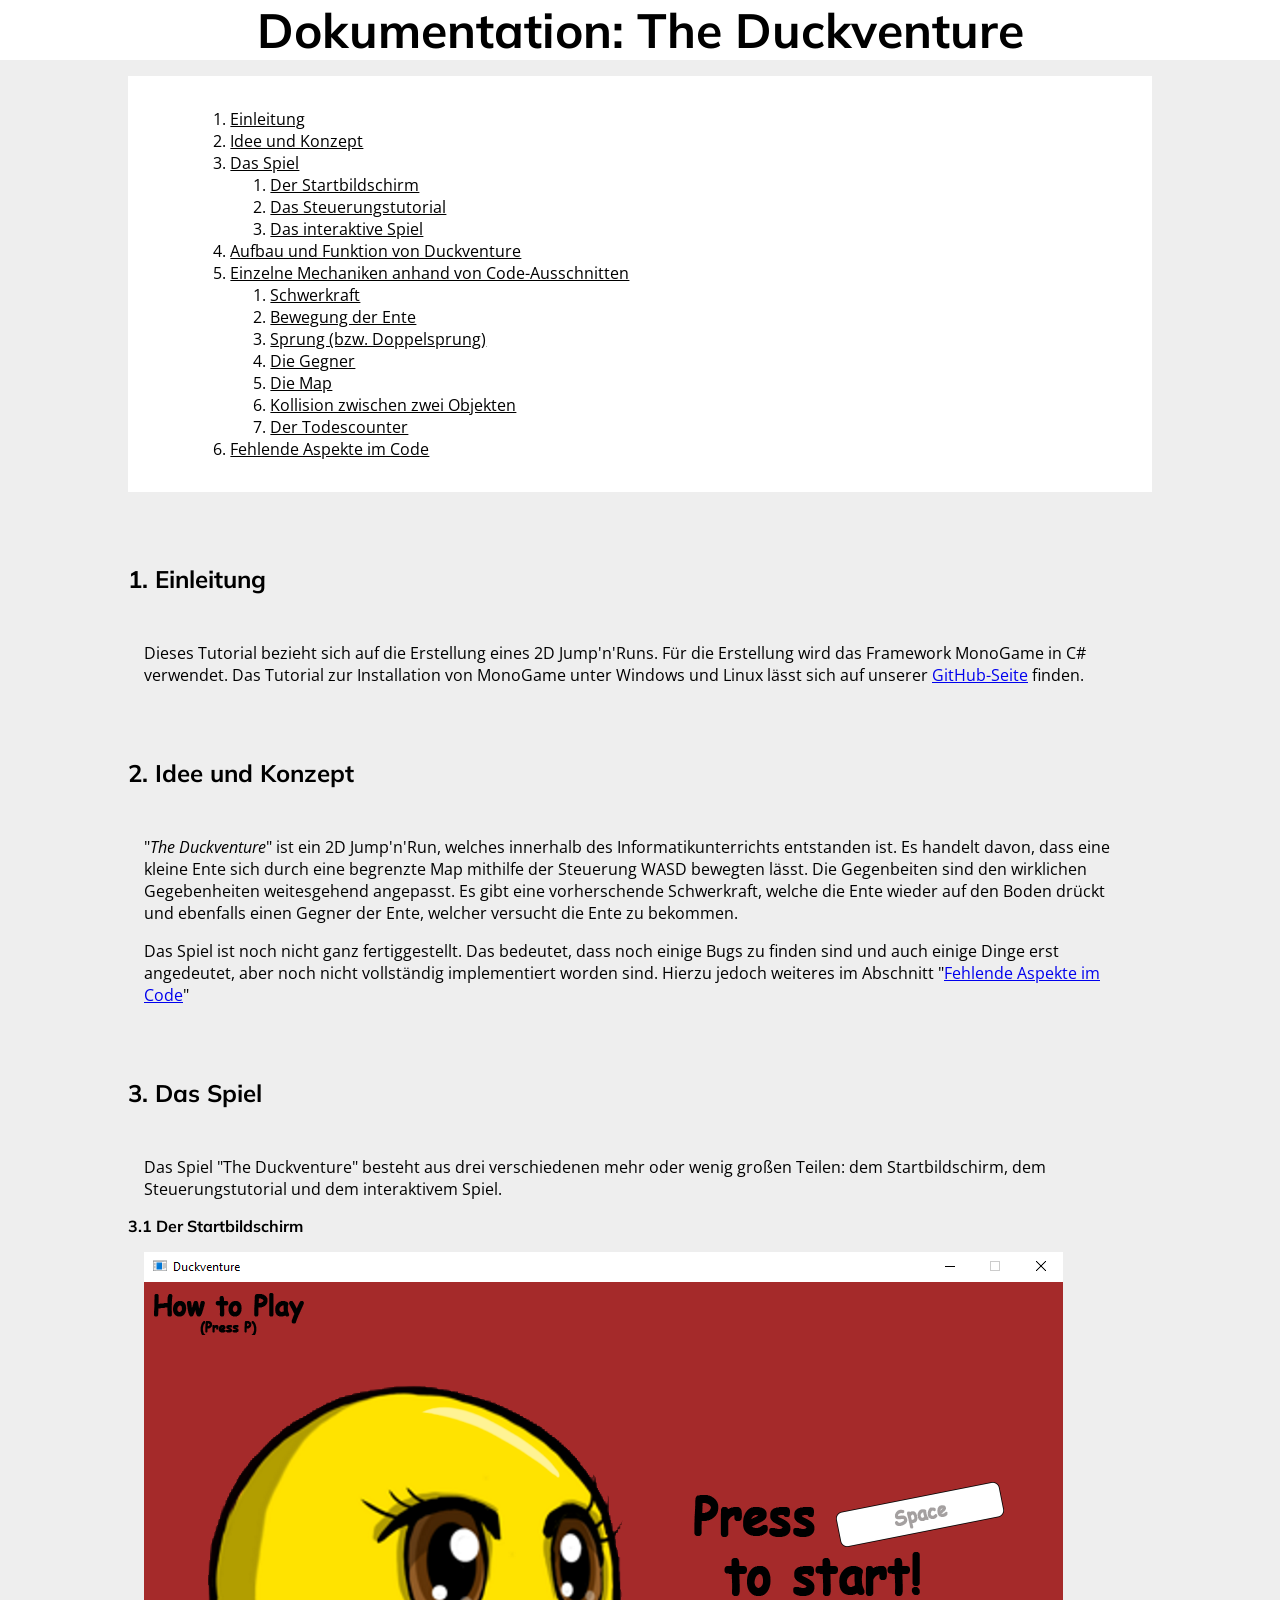
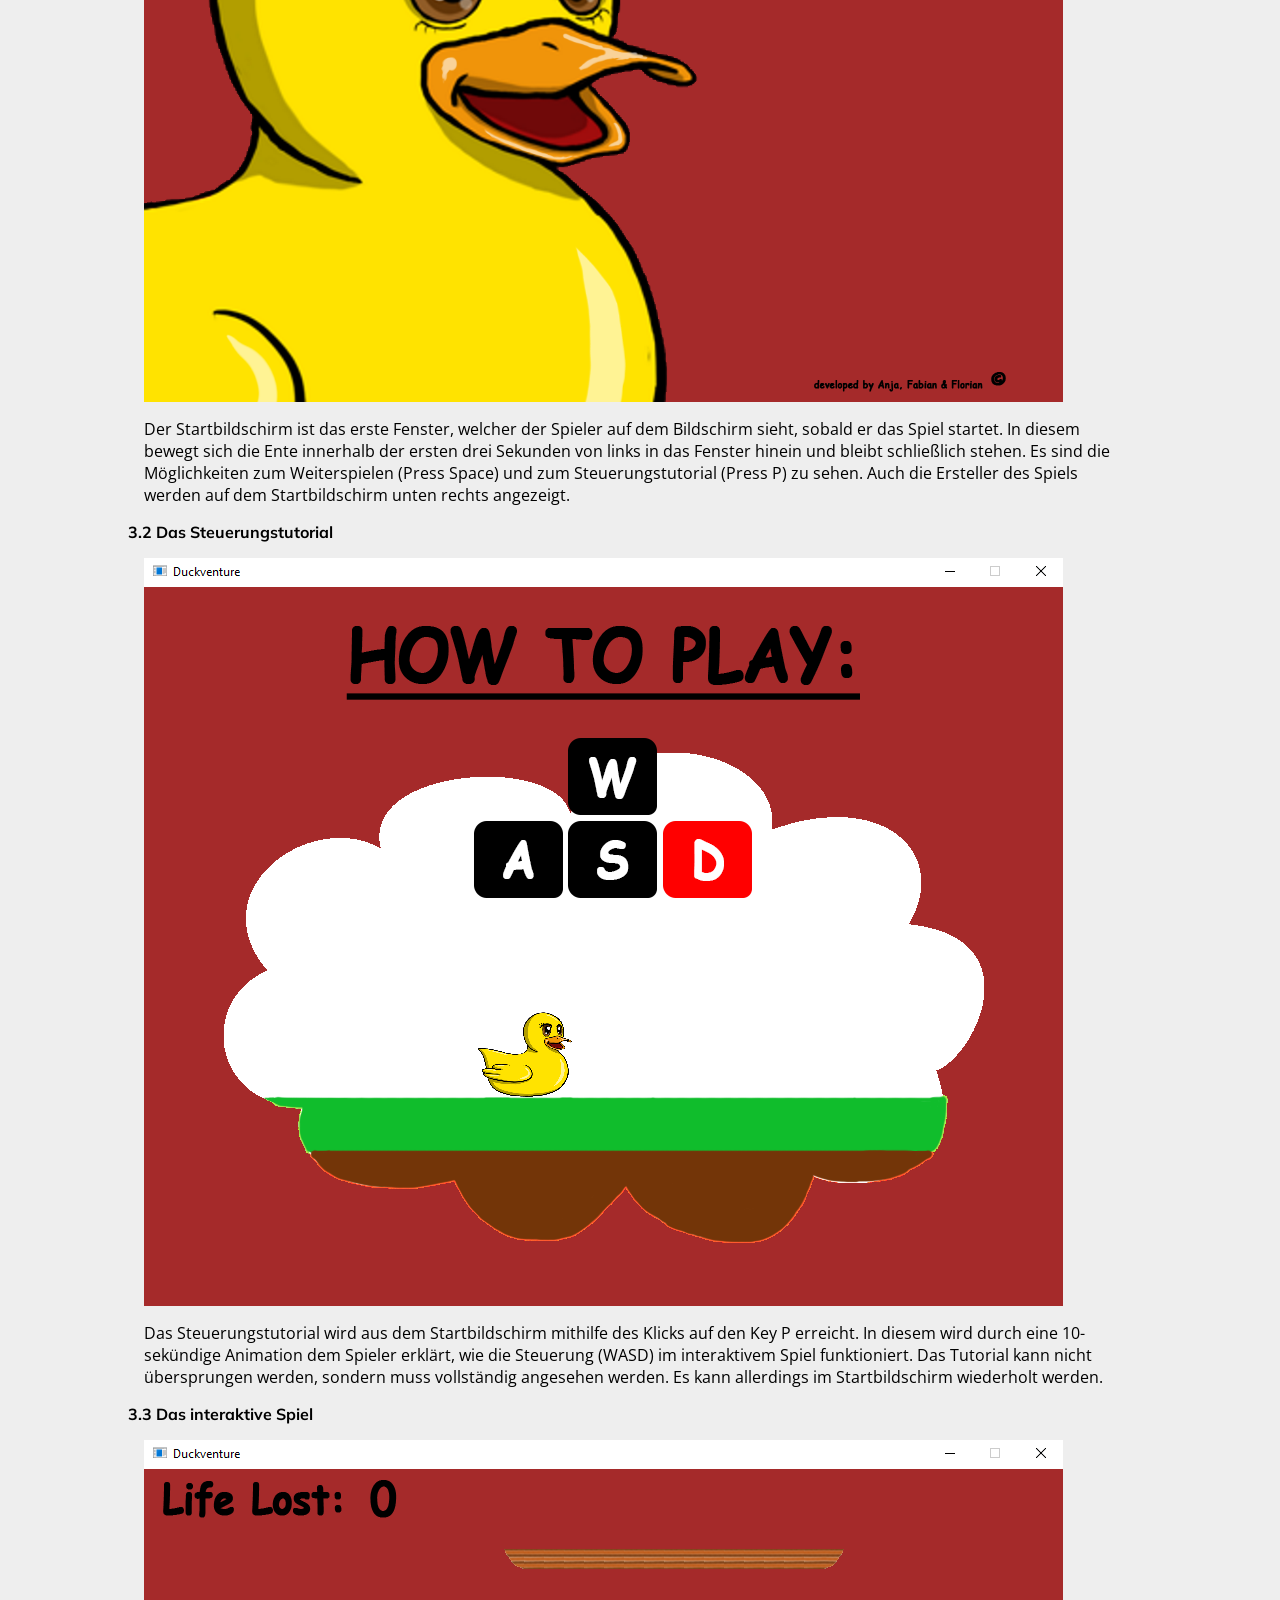
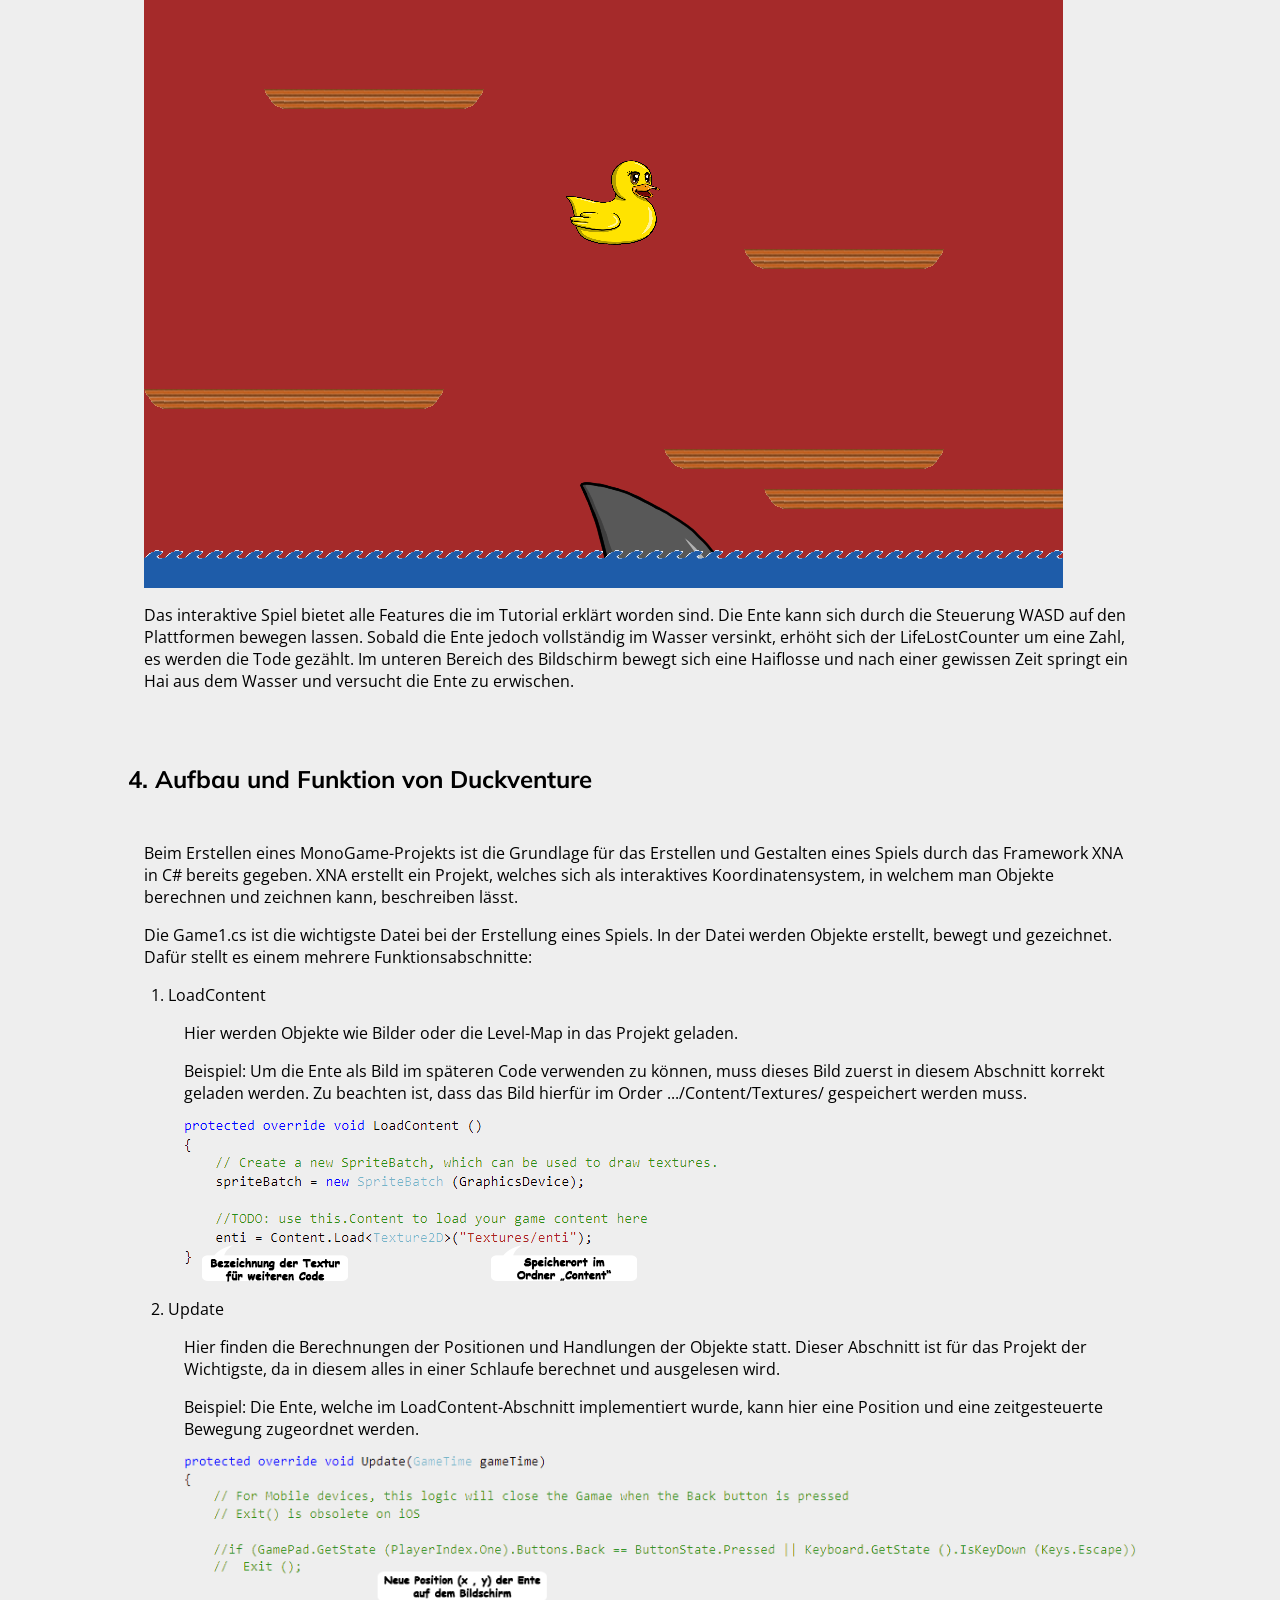
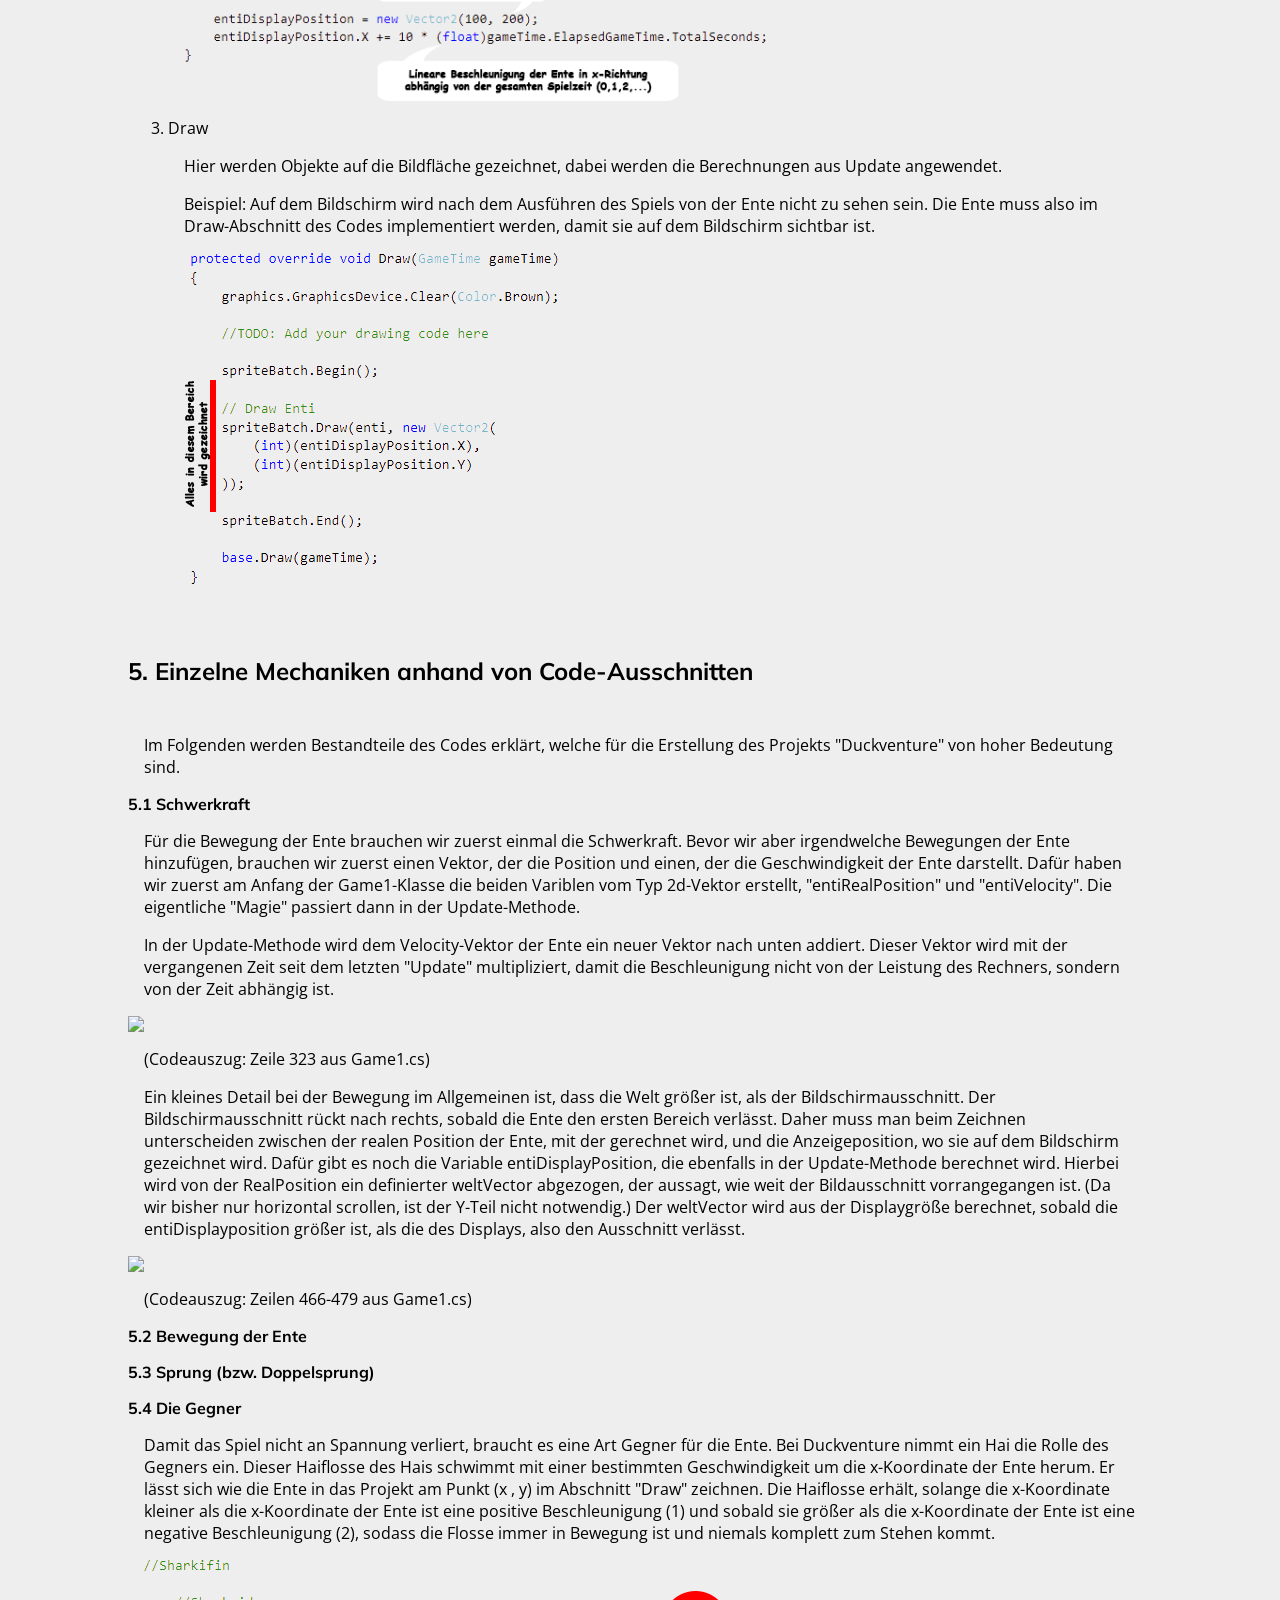
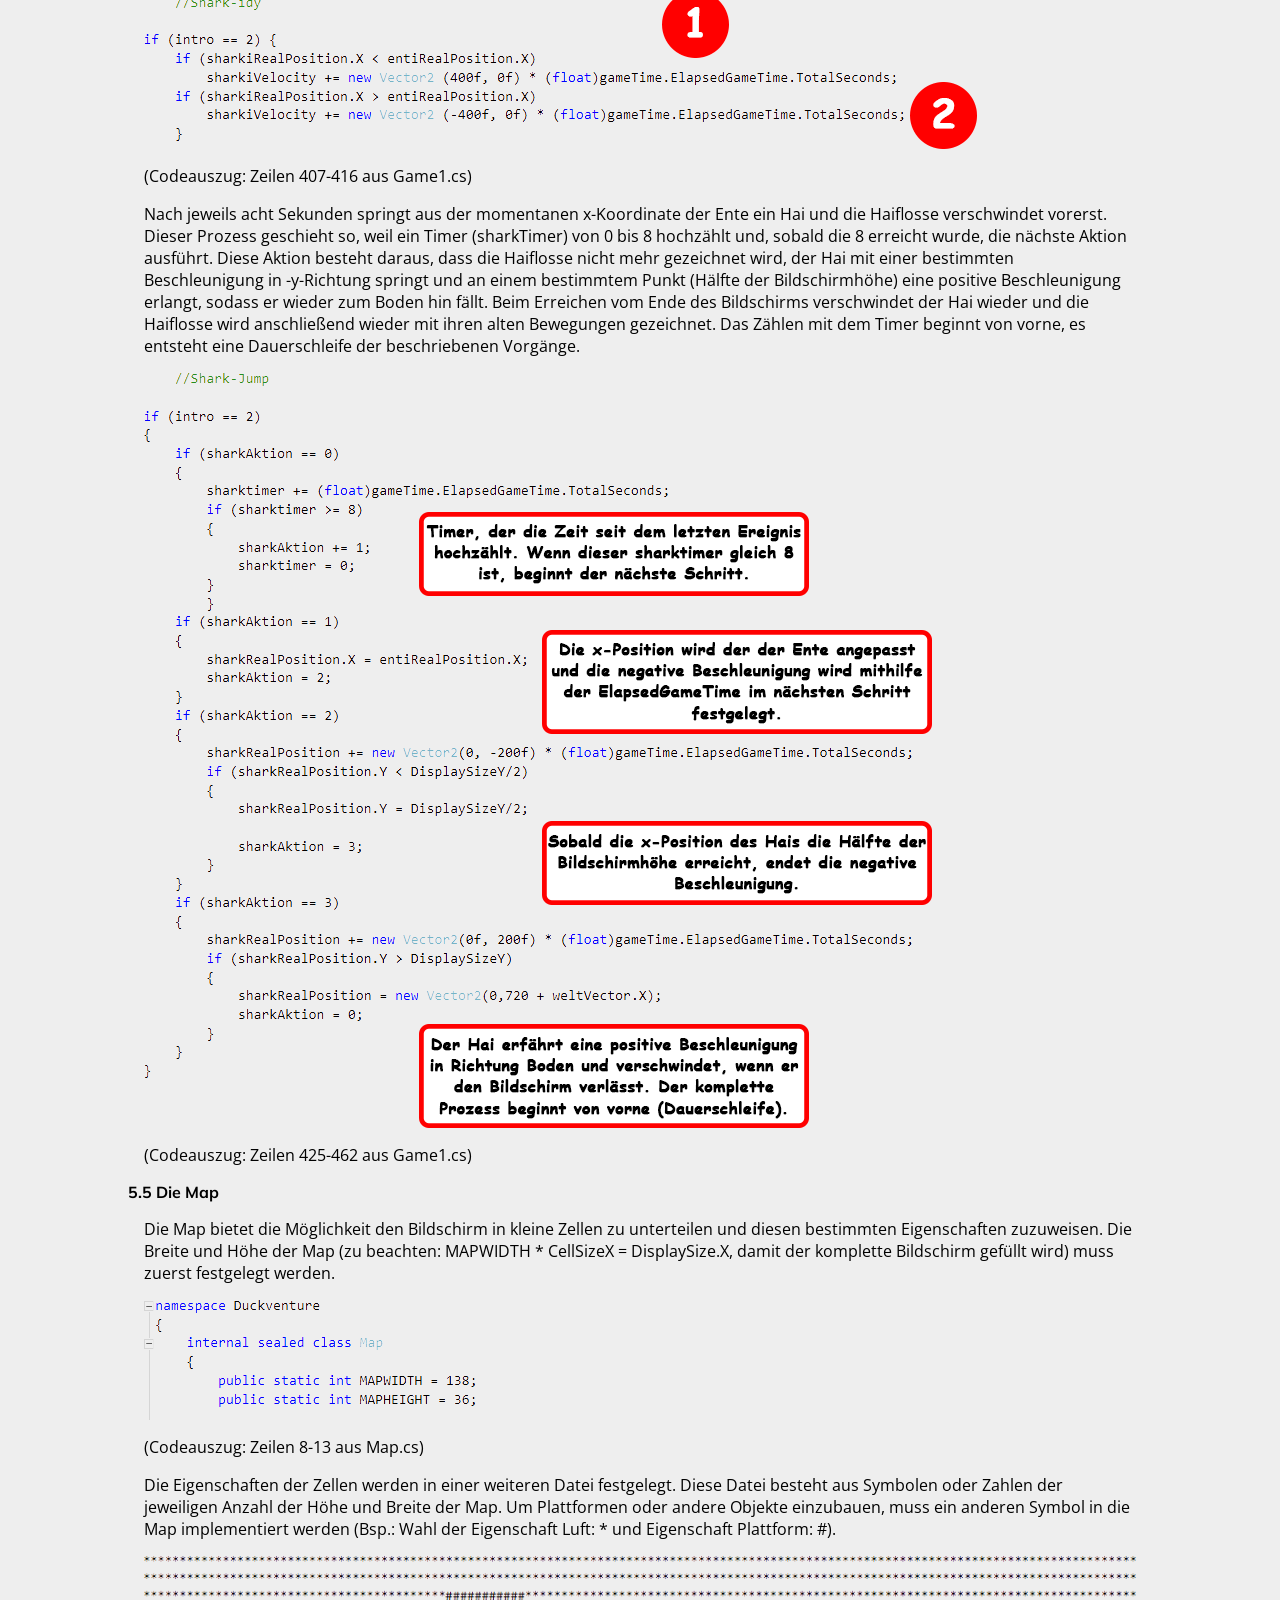
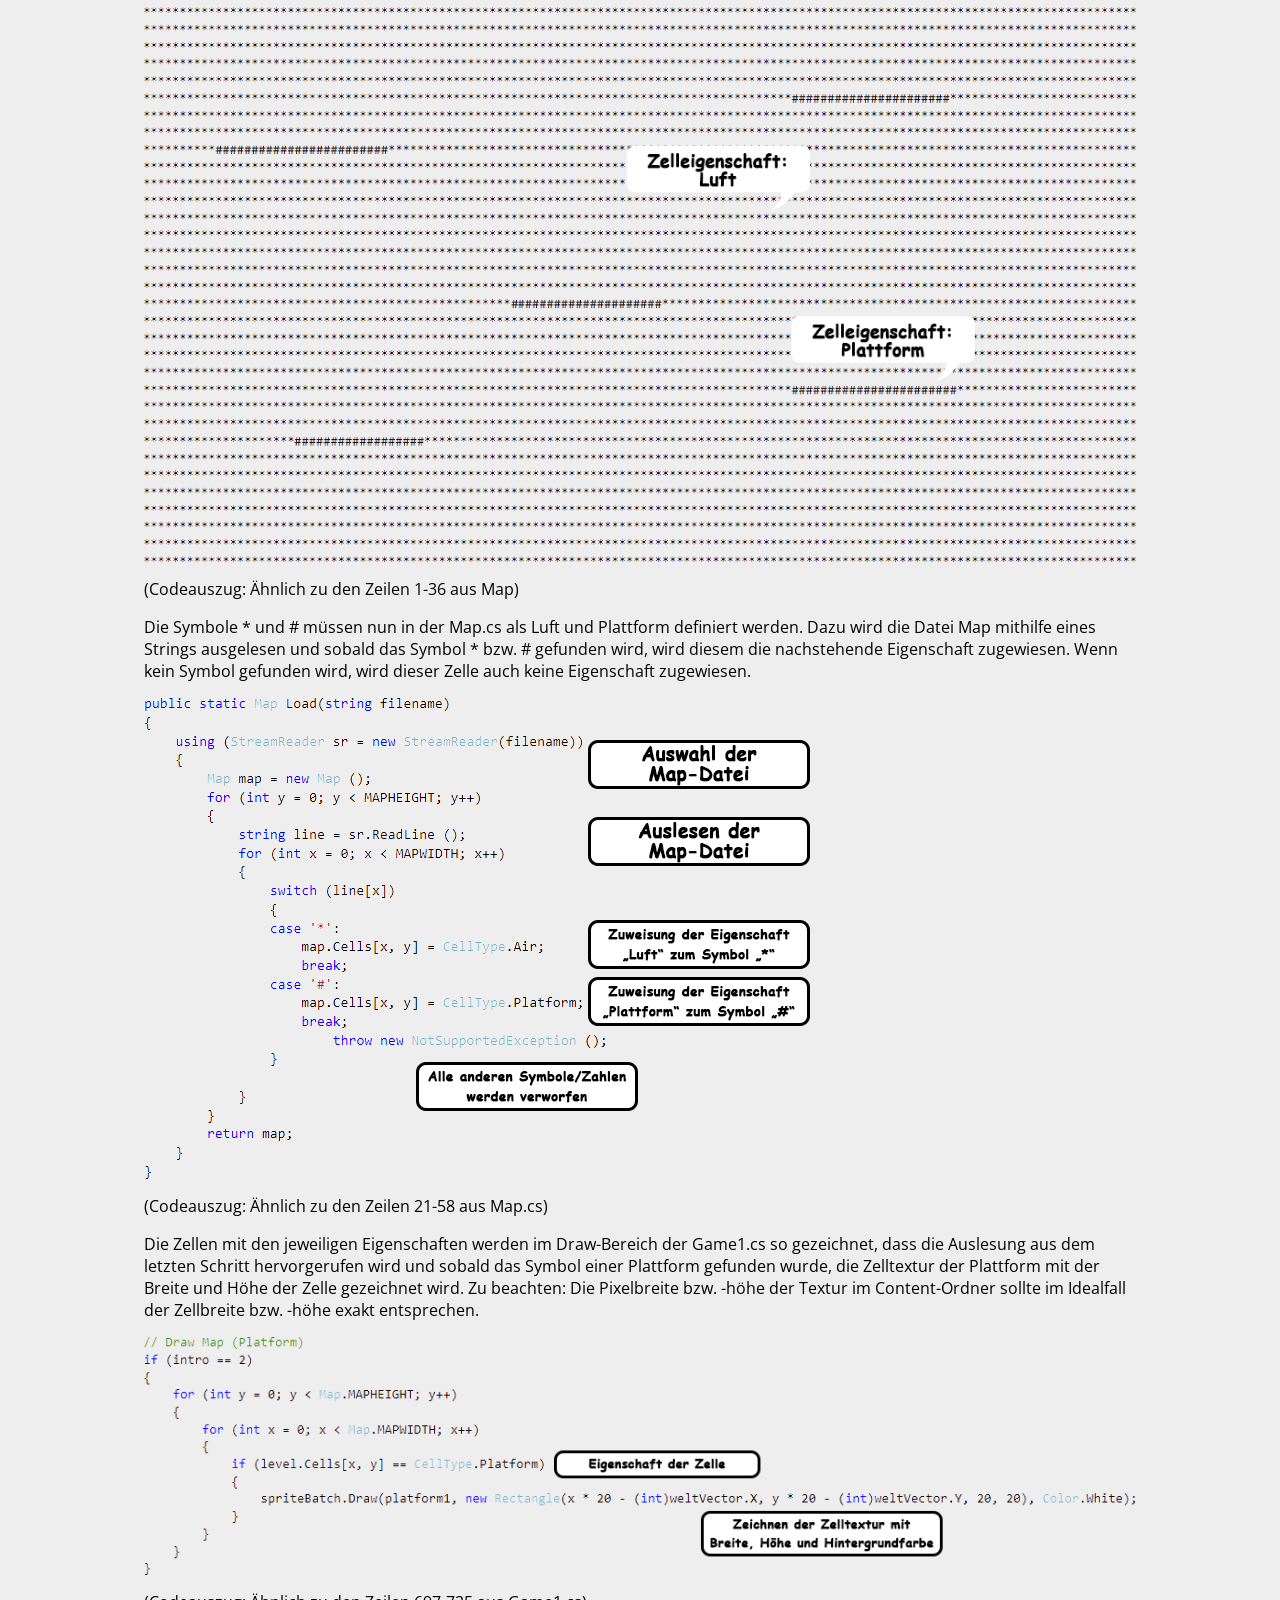
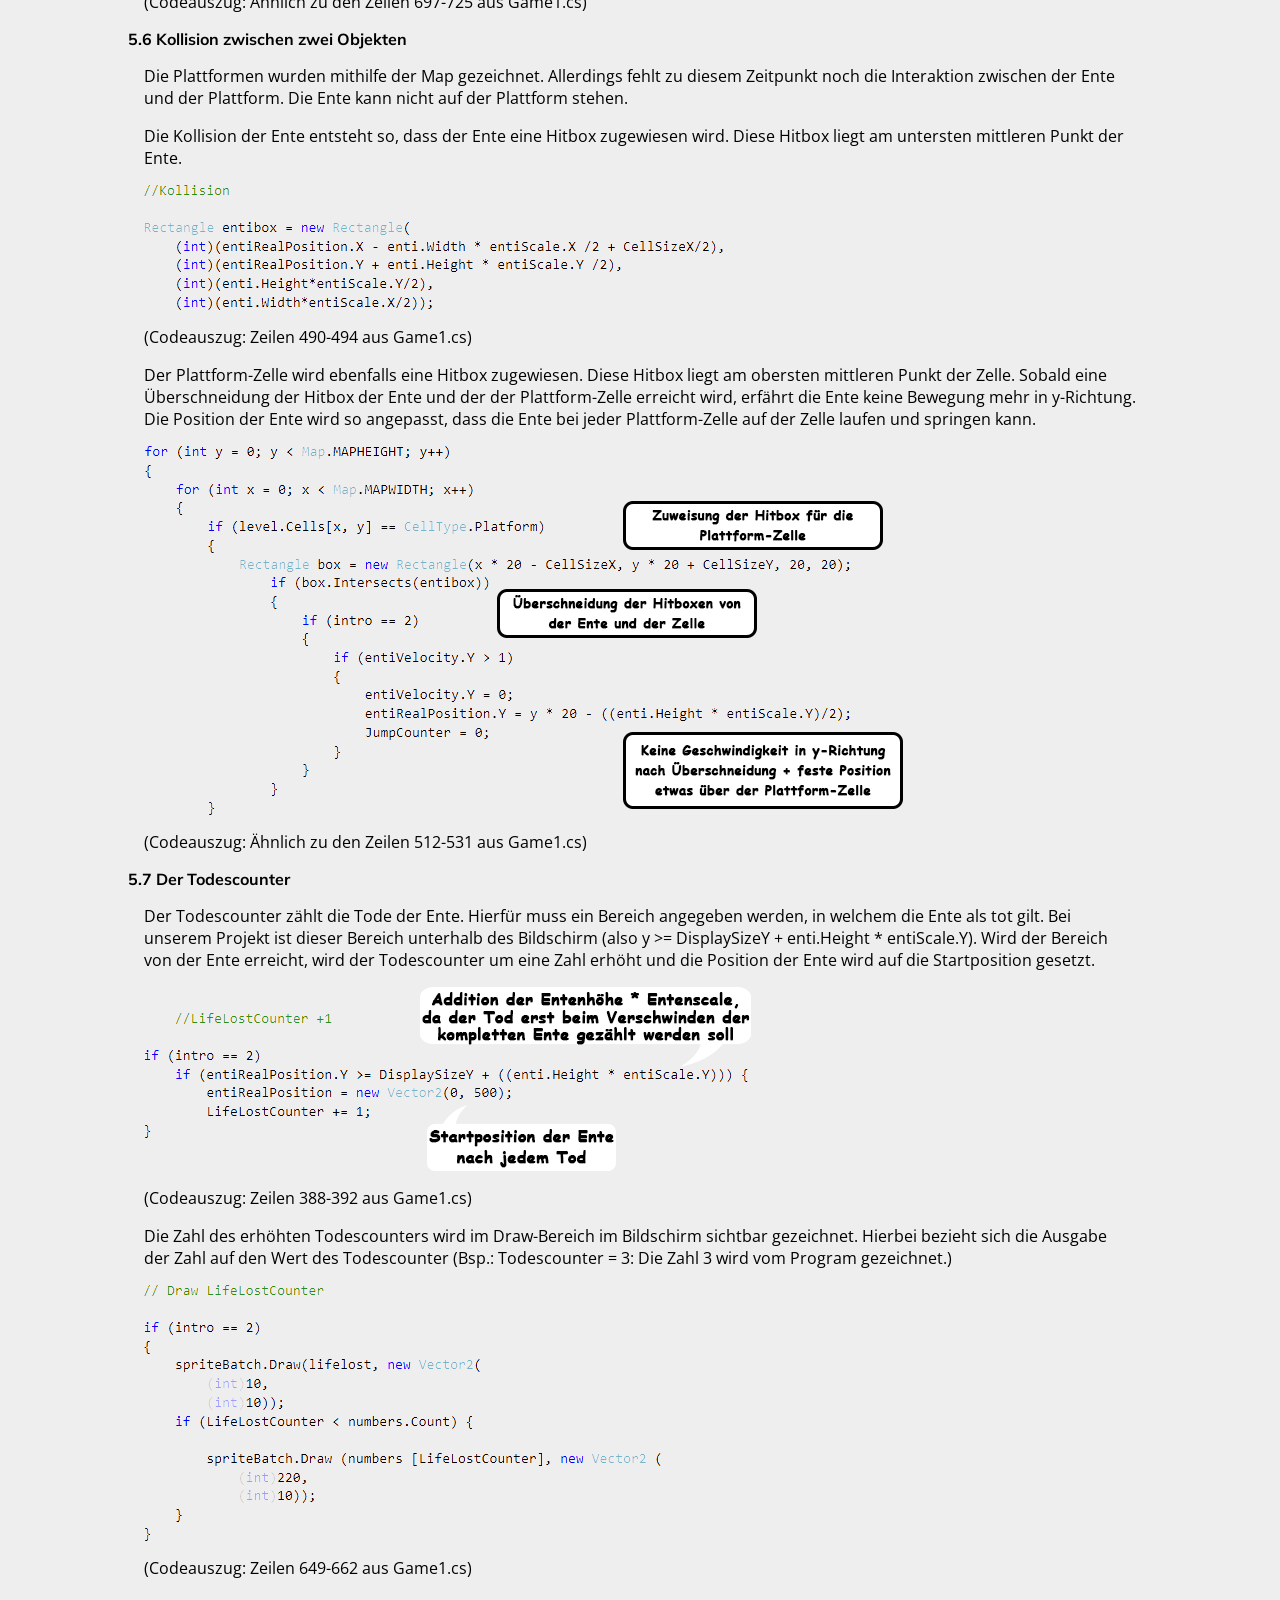
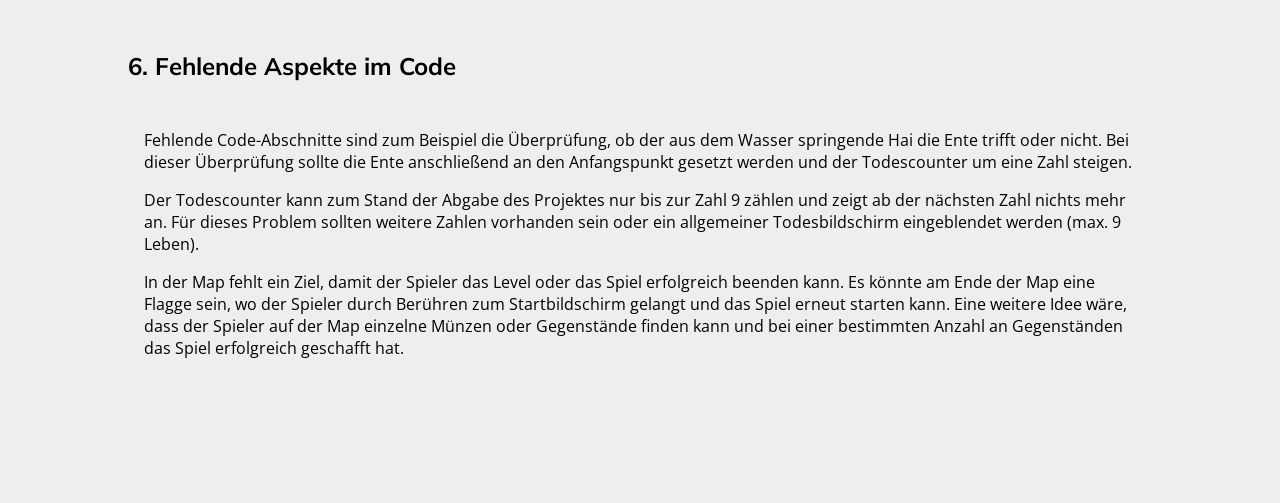
==== docs/index.html @ b6ec39ac "Added Gravity explanation" ====
﻿<html>
	<head>
		<meta charset="utf-8">
  <title>Duckventure: Dokumentation</title>
  <meta name="description" content="Dokumentation für das Duckventure">

  <link rel="stylesheet" type="text/css" href="style.css" media="screen">
   <link href="https://fonts.googleapis.com/css?family=Muli|Open+Sans|Ubuntu+Mono" rel="stylesheet">
	</head>

<body>
<div class="wrapper">
	<div class="header">
		<a href="#">
		<h1>Dokumentation: The Duckventure</h1>
	</a>
	</div>
	<div class="fakeheader"><!--Placeholder for overlapping header when on top of page-->
		<h1>Dokumentation: The Duckventure</h1>
	</div>

<p>
<ol class="nav">
	<li><a href="#Nr1">Einleitung</a></li>
	<li><a href="#Nr2">Idee und Konzept</a></li>
	<li><a href="#Nr3">Das Spiel</a></li>
		<ol>
			<li><a href="#Nr3.1">Der Startbildschirm</a></li>
			<li><a href="#Nr3.2">Das Steuerungstutorial</a></li>
			<li><a href="#Nr3.3">Das interaktive Spiel</a></li>
		</ol>
	<li><a href="#Nr4">Aufbau und Funktion von Duckventure</a></li>
	<li><a href="#Nr5">Einzelne Mechaniken anhand von Code-Ausschnitten</a></li>
		<ol>

			<li><a href="#Nr5.1">Schwerkraft</a></li>
			<li><a href="#Nr5.2">Bewegung der Ente</a></li>
			<li><a href="#Nr5.3">Sprung (bzw. Doppelsprung)</a></li>
			<li><a href="#Nr5.4">Die Gegner</a></li>
			<li><a href="#Nr5.5">Die Map</a></li>
			<li><a href="#Nr5.6">Kollision zwischen zwei Objekten</a></li>
			<li><a href="#Nr5.7">Der Todescounter</a></li>
		</ol>
	<li><a href="#Nr6">Fehlende Aspekte im Code</a></li>
</ol>

</p>

<h2 id="Nr1">1. Einleitung</h2>
<p>Dieses Tutorial bezieht sich auf die Erstellung eines 2D Jump'n'Runs. F&uuml;r die Erstellung wird das Framework MonoGame in C&#35; verwendet. Das Tutorial zur Installation von MonoGame unter Windows und Linux lässt sich auf unserer <a href="https://github.com/Brillenschlange/duckventure" target="_blank">GitHub-Seite</a> finden.</p>

<h2 id="Nr2">2. Idee und Konzept</h2>
<p>"<i>The Duckventure</i>" ist ein 2D Jump'n'Run, welches innerhalb des Informatikunterrichts entstanden ist. Es handelt davon, dass eine kleine Ente sich durch eine begrenzte Map mithilfe der Steuerung WASD bewegten lässt. Die Gegenbeiten sind den wirklichen Gegebenheiten weitesgehend angepasst. Es gibt eine vorherschende Schwerkraft, welche die Ente wieder auf den Boden drückt und ebenfalls einen Gegner der Ente, welcher versucht die Ente zu bekommen.</p>
<p>Das Spiel ist noch nicht ganz fertiggestellt. Das bedeutet, dass noch einige Bugs zu finden sind und auch einige Dinge erst angedeutet, aber noch nicht vollständig implementiert worden sind. Hierzu jedoch weiteres im Abschnitt "<a href="#Nr6">Fehlende Aspekte im Code</a>"</p>

<h2 id="Nr3">3. Das Spiel</h2>
<p>Das Spiel "The Duckventure" besteht aus drei verschiedenen mehr oder wenig großen Teilen: dem Startbildschirm, dem Steuerungstutorial und dem interaktivem Spiel.</p>

<h3 id="Nr3.1">3.1 Der Startbildschirm</h3>
<p><img src="images/Start-Screen.PNG"></p>
<p>Der Startbildschirm ist das erste Fenster, welcher der Spieler auf dem Bildschirm sieht, sobald er das Spiel startet. In diesem bewegt sich die Ente innerhalb der ersten drei Sekunden von links in das Fenster hinein und bleibt schließlich stehen. Es sind die Möglichkeiten zum Weiterspielen (Press Space) und zum Steuerungstutorial (Press P) zu sehen. Auch die Ersteller des Spiels werden auf dem Startbildschirm unten rechts angezeigt.</p>

<h3 id="Nr3.2">3.2 Das Steuerungstutorial</h3>
<p><img src="images/HowToPlay.PNG"></p>
<p>Das Steuerungstutorial wird aus dem Startbildschirm mithilfe des Klicks auf den Key P erreicht. In diesem wird durch eine 10-sekündige Animation dem Spieler erklärt, wie die Steuerung (WASD) im interaktivem Spiel funktioniert. Das Tutorial kann nicht übersprungen werden, sondern muss vollständig angesehen werden. Es kann allerdings im Startbildschirm wiederholt werden.</p>

<h3 id="Nr3.3">3.3 Das interaktive Spiel</h3>
<p><img src="images/TheRealGame.PNG"></p>
<p>Das interaktive Spiel bietet alle Features die im Tutorial erklärt worden sind. Die Ente kann sich durch die Steuerung WASD auf den Plattformen bewegen lassen. Sobald die Ente jedoch vollständig im Wasser versinkt, erhöht sich der LifeLostCounter um eine Zahl, es werden die Tode gezählt. Im unteren Bereich des Bildschirm bewegt sich eine Haiflosse und nach einer gewissen Zeit springt ein Hai aus dem Wasser und versucht die Ente zu erwischen.</p>

<h2 id="Nr4">4. Aufbau und Funktion von Duckventure </h2>
<p>Beim Erstellen eines MonoGame-Projekts ist die Grundlage für das Erstellen und Gestalten eines Spiels durch das Framework XNA in C# bereits gegeben. XNA erstellt ein Projekt, welches sich als interaktives Koordinatensystem, in welchem man Objekte berechnen und zeichnen kann, beschreiben lässt.</p>
<p>Die Game1.cs ist die wichtigste Datei bei der Erstellung eines Spiels. In der Datei werden Objekte erstellt, bewegt und gezeichnet. Dafür stellt es einem mehrere Funktionsabschnitte:</p>

<ol>
<li>LoadContent</li>
<p>Hier werden Objekte wie Bilder oder die Level-Map in das Projekt geladen. </p>
<p>Beispiel: Um die Ente als Bild im späteren Code verwenden zu können, muss dieses Bild zuerst in diesem Abschnitt korrekt geladen werden. Zu beachten ist, dass das Bild hierfür im Order .../Content/Textures/ gespeichert werden muss.</p>
<p><img src="images/LoadContent_enti.PNG"></p>
<li>Update</li>
<p>Hier finden die Berechnungen der Positionen und Handlungen der Objekte statt. Dieser Abschnitt ist für das Projekt der Wichtigste, da in diesem alles in einer Schlaufe berechnet und ausgelesen wird.</p>
<p>Beispiel: Die Ente, welche im LoadContent-Abschnitt implementiert wurde, kann hier eine Position und eine zeitgesteuerte Bewegung zugeordnet werden.</p>
<p><img src="images/Update_enti.PNG"></p>
<li>Draw</li>
<p>Hier werden Objekte auf die Bildfläche gezeichnet, dabei werden die Berechnungen aus Update angewendet.</p>
<p>Beispiel: Auf dem Bildschirm wird nach dem Ausführen des Spiels von der Ente nicht zu sehen sein. Die Ente muss also im Draw-Abschnitt des Codes implementiert werden, damit sie auf dem Bildschirm sichtbar ist.</p>
<p><img src="images/Draw_enti.PNG"></p>
</ol>

<h2 id="Nr5">5. Einzelne Mechaniken anhand von Code-Ausschnitten</h2>
<p>Im Folgenden werden Bestandteile des Codes erklärt, welche für die Erstellung des Projekts "Duckventure" von hoher Bedeutung sind.</p>

<h3 id="Nr5.1">5.1 Schwerkraft</h3>
<p>Für die Bewegung der Ente brauchen wir zuerst einmal die Schwerkraft. Bevor wir aber irgendwelche Bewegungen der Ente hinzufügen, brauchen wir zuerst einen Vektor, der die Position und einen, der die Geschwindigkeit der Ente darstellt. Dafür haben wir zuerst am Anfang der Game1-Klasse die beiden Variblen vom Typ 2d-Vektor erstellt, "entiRealPosition" und "entiVelocity". Die eigentliche "Magie" passiert dann in der Update-Methode.</p>
<p>In der Update-Methode wird dem Velocity-Vektor der Ente ein neuer Vektor nach unten addiert. Dieser Vektor wird mit der vergangenen Zeit seit dem letzten "Update" multipliziert, damit die Beschleunigung nicht von der Leistung des Rechners, sondern von der Zeit abhängig ist.</p>
<img src="images/Gravity1.png">
<p>(Codeauszug: Zeile 323 aus Game1.cs)</p>
<p>Ein kleines Detail bei der Bewegung im Allgemeinen ist, dass die Welt größer ist, als der Bildschirmausschnitt. Der Bildschirmausschnitt rückt nach rechts, sobald die Ente den ersten Bereich verlässt. Daher muss man beim Zeichnen unterscheiden zwischen der realen Position der Ente, mit der gerechnet wird, und die Anzeigeposition, wo sie auf dem Bildschirm gezeichnet wird. Dafür gibt es noch die Variable entiDisplayPosition, die ebenfalls in der Update-Methode berechnet wird. Hierbei wird von der RealPosition ein definierter weltVector abgezogen, der aussagt, wie weit der Bildausschnitt vorrangegangen ist. (Da wir bisher nur horizontal scrollen, ist der Y-Teil nicht notwendig.) Der weltVector wird aus der Displaygröße berechnet, sobald die entiDisplayposition größer ist, als die des Displays, also den Ausschnitt verlässt.</p>
<img src="images/Gravity2.png">
<p>(Codeauszug: Zeilen 466-479 aus Game1.cs)</p>

<h3 id="Nr5.2">5.2 Bewegung der Ente</h3>


<h3 id="Nr5.3">5.3 Sprung (bzw. Doppelsprung)</h3>

<h3 id="Nr5.4">5.4 Die Gegner</h3>
<p>Damit das Spiel nicht an Spannung verliert, braucht es eine Art Gegner für die Ente. Bei Duckventure nimmt ein Hai die Rolle des Gegners ein. Dieser Haiflosse des Hais schwimmt mit einer bestimmten Geschwindigkeit um die x-Koordinate der Ente herum. Er lässt sich wie die Ente in das Projekt am Punkt (x , y) im Abschnitt "Draw" zeichnen. Die Haiflosse erhält, solange die x-Koordinate kleiner als die x-Koordinate der Ente ist eine positive Beschleunigung (1) und sobald sie größer als die x-Koordinate der Ente ist eine negative Beschleunigung (2), sodass die Flosse immer in Bewegung ist und niemals komplett zum Stehen kommt.</p>
<p><img src="images/Shark.PNG"></p>
<p>(Codeauszug: Zeilen 407-416 aus Game1.cs)</p>
<p>Nach jeweils acht Sekunden springt aus der momentanen x-Koordinate der Ente ein Hai und die Haiflosse verschwindet vorerst. Dieser Prozess geschieht so, weil ein Timer (sharkTimer) von 0 bis 8 hochzählt und, sobald die 8 erreicht wurde, die nächste Aktion ausführt. Diese Aktion besteht daraus, dass die Haiflosse nicht mehr gezeichnet wird, der Hai mit einer bestimmten Beschleunigung in -y-Richtung springt und an einem bestimmtem Punkt (Hälfte der Bildschirmhöhe) eine positive Beschleunigung erlangt, sodass er wieder zum Boden hin fällt. Beim Erreichen vom Ende des Bildschirms verschwindet der Hai wieder und die Haiflosse wird anschließend wieder mit ihren alten Bewegungen gezeichnet. Das Zählen mit dem Timer beginnt von vorne, es entsteht eine Dauerschleife der beschriebenen Vorgänge.</p>
<p><img src="images/SharkJump.PNG"></p>
<p>(Codeauszug: Zeilen 425-462 aus Game1.cs)</p>

<h3 id="Nr5.5">5.5 Die Map</h3>
<p>Die Map bietet die Möglichkeit den Bildschirm in kleine Zellen zu unterteilen und diesen bestimmten Eigenschaften zuzuweisen. Die Breite und Höhe der Map (zu beachten: MAPWIDTH * CellSizeX = DisplaySize.X, damit der komplette Bildschirm gefüllt wird) muss zuerst festgelegt werden.</p>
<p><img src="images/Höhe&Breite.PNG"></p>
<p>(Codeauszug: Zeilen 8-13 aus Map.cs)</p>
<p>Die Eigenschaften der Zellen werden in einer weiteren Datei festgelegt. Diese Datei besteht aus Symbolen oder Zahlen der jeweiligen Anzahl der Höhe und Breite der Map. Um Plattformen oder andere Objekte einzubauen, muss ein anderen Symbol in die Map implementiert werden (Bsp.: Wahl der Eigenschaft Luft: * und Eigenschaft Plattform: #).</p>
<p><img src="images/Map.PNG"></p>
<p>(Codeauszug: Ähnlich zu den Zeilen 1-36 aus Map)</p>
<p>Die Symbole * und # müssen nun in der Map.cs als Luft und Plattform definiert werden. Dazu wird die Datei Map mithilfe eines Strings ausgelesen und sobald das Symbol * bzw. # gefunden wird, wird diesem die nachstehende Eigenschaft zugewiesen. Wenn kein Symbol gefunden wird, wird dieser Zelle auch keine Eigenschaft zugewiesen.</p>
<p><img src="images/CellsProperties.PNG"></p>
<p>(Codeauszug: Ähnlich zu den Zeilen 21-58 aus Map.cs)</p>
<p>Die Zellen mit den jeweiligen Eigenschaften werden im Draw-Bereich der Game1.cs so gezeichnet, dass die Auslesung aus dem letzten Schritt hervorgerufen wird und sobald das Symbol einer Plattform gefunden wurde, die Zelltextur der Plattform mit der Breite und Höhe der Zelle gezeichnet wird. Zu beachten: Die Pixelbreite bzw. -höhe der Textur im Content-Ordner sollte im Idealfall der Zellbreite bzw. -höhe exakt entsprechen.
<p><img src="images/DrawCells.PNG"></p>
<p>(Codeauszug: Ähnlich zu den Zeilen 697-725 aus Game1.cs)</p>

<h3 id="Nr5.6">5.6 Kollision zwischen zwei Objekten</h3>
<p>Die Plattformen wurden mithilfe der Map gezeichnet. Allerdings fehlt zu diesem Zeitpunkt noch die Interaktion zwischen der Ente und der Plattform. Die Ente kann nicht auf der Plattform stehen.</p>
<p>Die Kollision der Ente entsteht so, dass der Ente eine Hitbox zugewiesen wird. Diese Hitbox liegt am untersten mittleren Punkt der Ente.</p>
<p><img src="images/Hitbox_enti.PNG"></p>
<p>(Codeauszug: Zeilen 490-494 aus Game1.cs)</p>
<p>Der Plattform-Zelle wird ebenfalls eine Hitbox zugewiesen. Diese Hitbox liegt am obersten mittleren Punkt der Zelle. Sobald eine Überschneidung der Hitbox der Ente und der der Plattform-Zelle erreicht wird, erfährt die Ente keine Bewegung mehr in y-Richtung. Die Position der Ente wird so angepasst, dass die Ente bei jeder Plattform-Zelle auf der Zelle laufen und springen kann.
<p><img src="images/Hitbox_intersection.PNG"></p>
<p>(Codeauszug: Ähnlich zu den Zeilen 512-531 aus Game1.cs)</p>

<h3 id="Nr5.7">5.7 Der Todescounter</h3>
<p>Der Todescounter zählt die Tode der Ente. Hierfür muss ein Bereich angegeben werden, in welchem die Ente als tot gilt. Bei unserem Projekt ist dieser Bereich unterhalb des Bildschirm (also y >= DisplaySizeY + enti.Height * entiScale.Y). Wird der Bereich von der Ente erreicht, wird der Todescounter um eine Zahl erhöht und die Position der Ente wird auf die Startposition gesetzt.</p>
<p><img src="images/Todescounter.PNG"></p>
<p>(Codeauszug: Zeilen 388-392 aus Game1.cs)</p>
<p>Die Zahl des erhöhten Todescounters wird im Draw-Bereich im Bildschirm sichtbar gezeichnet. Hierbei bezieht sich die Ausgabe der Zahl auf den Wert des Todescounter (Bsp.: Todescounter = 3: Die Zahl 3 wird vom Program gezeichnet.)</p>
<p><img src="images/AusgabeTodescounter.PNG"></p>
<p>(Codeauszug: Zeilen 649-662 aus Game1.cs)</p>

<h2 id="Nr6">6. Fehlende Aspekte im Code</h2>
<p>Fehlende Code-Abschnitte sind zum Beispiel die Überprüfung, ob der aus dem Wasser springende Hai die Ente trifft oder nicht. Bei dieser Überprüfung sollte die Ente anschließend an den Anfangspunkt gesetzt werden und der Todescounter um eine Zahl steigen.</p>
<p>Der Todescounter kann zum Stand der Abgabe des Projektes nur bis zur Zahl 9 zählen und zeigt ab der nächsten Zahl nichts mehr an. Für dieses Problem sollten weitere Zahlen vorhanden sein oder ein allgemeiner Todesbildschirm eingeblendet werden (max. 9 Leben).</p>
<p>In der Map fehlt ein Ziel, damit der Spieler das Level oder das Spiel erfolgreich beenden kann. Es könnte am Ende der Map eine Flagge sein, wo der Spieler durch Berühren zum Startbildschirm gelangt und das Spiel erneut starten kann. Eine weitere Idee wäre, dass der Spieler auf der Map einzelne Münzen oder Gegenstände finden kann und bei einer bestimmten Anzahl an Gegenständen das Spiel erfolgreich geschafft hat.</p>


</div>
</body>
</html>
---- docs/style.css ----
* {

  border: none;
  margin: 0px;
  margin-left: auto;
  margin-right: auto;
  font-family: 'Open Sans', sans-serif;
}
body {
  background-color: #AAAAAA;
}
.wrapper {
  max-width: 70em;
  background-color: #EEEEEE;
  padding: 10%;
  padding-top: 0;
  /*padding-top: 2em;
  padding-bottom: 4em;*/
}
.wrapper p {
  margin: 1em;

}
.header {

  position: fixed;
  top: 0px;
  left: 0px;
  right: 0px;
  background-color: white;
  width: 100%;
}
.header h1 {
  /*
  padding-left: 10%;
*/
  text-align: center;
}
.fakeheader {

  position: static;
  top: 0px;
  left: 0px;
  right: 0px;
  width: 100%;
  margin-bottom: 0em;
}
.fakeheader h1 {
  /*
  padding-left: 10%;
*/
  text-align: center;
  visibility: hidden;
}
.header a {
  text-decoration: none;
  display: inline-block;
  width: 100%;
  color: black;
}
.header a:hover {
  color: #a52a2a;
}

.header a:active {
  color: #ffe300;
}
img {
  max-width: 100%;
  height: inherit;
  /*margin-top: 3em;
  margin-bottom: 0em;*/
}
h1 {
  font-family: 'Muli', sans-serif;
  font-size: 3em;
  /*margin: 3em;
  margin-top: 0em;
  margin-bottom: 0.5em;*/
}
h2 {
  font-family: 'Muli', sans-serif;
  font-size: 1.5em;

  margin-top: 3em;
  margin-bottom: 2em;
  /*margin-bottom: 1em;
  margin-left: 6em;
  margin-right: 6em;*/
}
h3 {
  font-family: 'Muli', sans-serif;
  font-size: 1em;

  margin-top: 1em;
  margin-bottom: 0.5em;
  /*
  margin-bottom: 1em;
  margin-left: 6em;
  margin-right: 6em;*/
}
h4 {
  font-family: 'Muli', sans-serif;
  font-size: 1em;
  /*margin-bottom: 1em;
  margin-left: 6em;
  margin-right: 6em;*/
}
p {
  font-size: 1em;
  /*margin-left: 6em;
  margin-right: 6em;
  margin-bottom: 2em;*/
}
li {
  /*margin-bottom: 0.3em;*/
}
.nav {
  /*margin-bottom: 0.5em;
*/
  padding-left: 10%;
  padding-top: 2em;
  padding-bottom: 2em;
  background-color: white;
  /*margin-right: 6em;*/
}
.nav a {
  color: black;
}
.nav a:hover {
  font-weight: bold;
}
ul {
  /*margin-bottom: 0.5em;

  margin-left: 6em;
  margin-right: 6em;*/
}
.command {
  font-family: 'Ubuntu Mono', sans-serif;
  margin-left: 8em;
  background-color: #CCCCCC;
  padding: 1em;
}
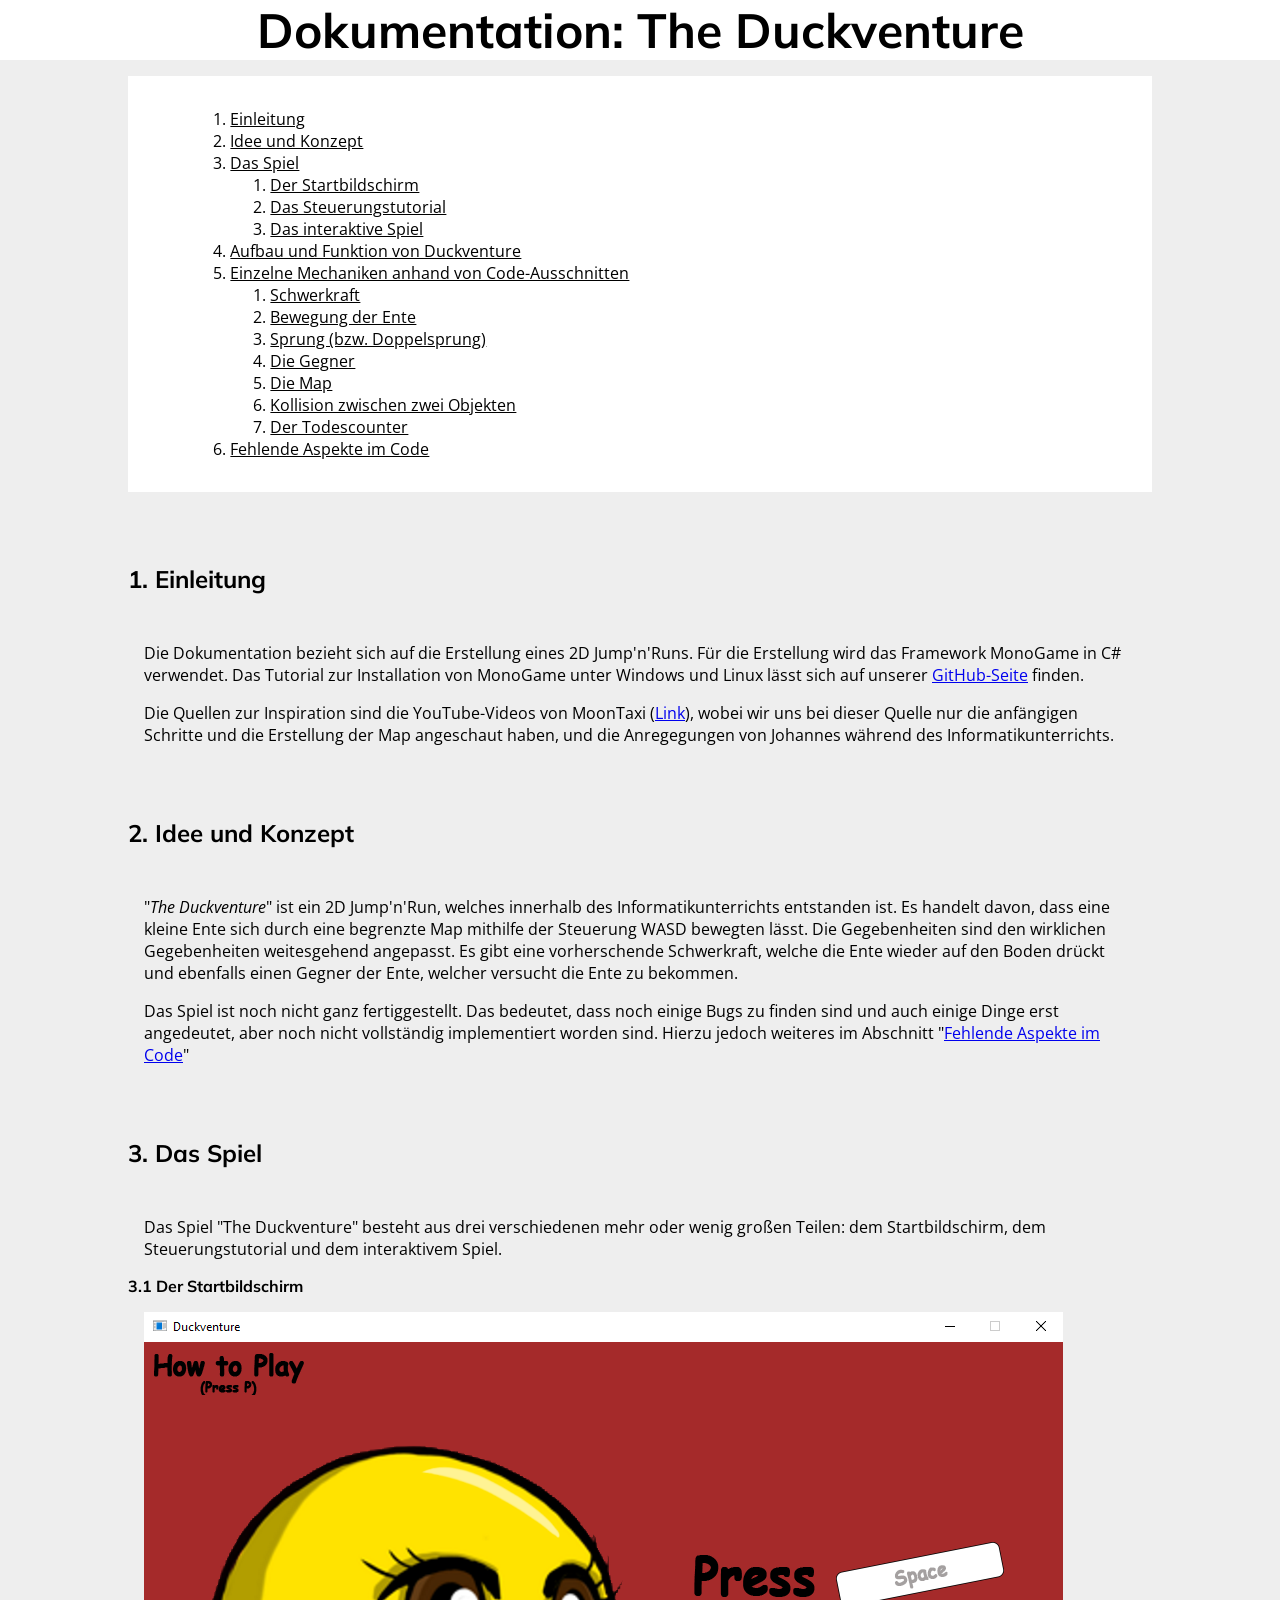
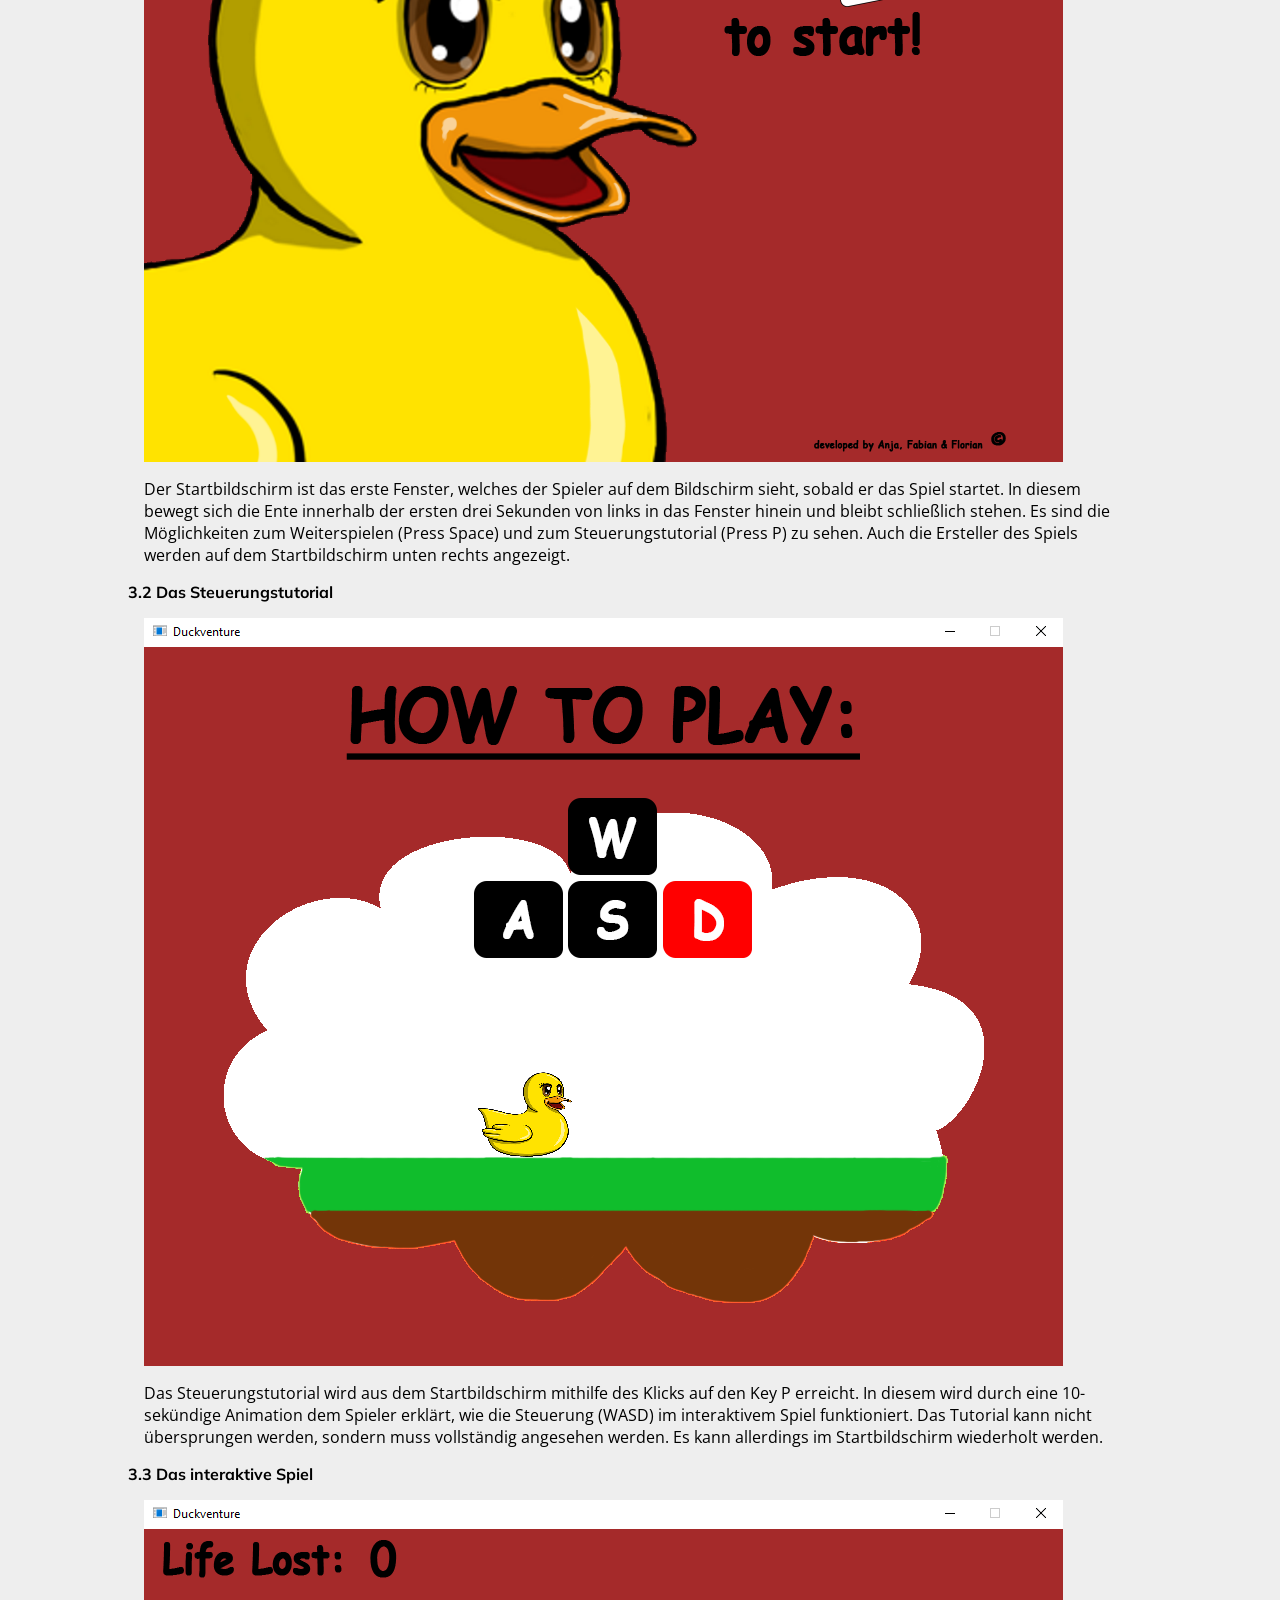
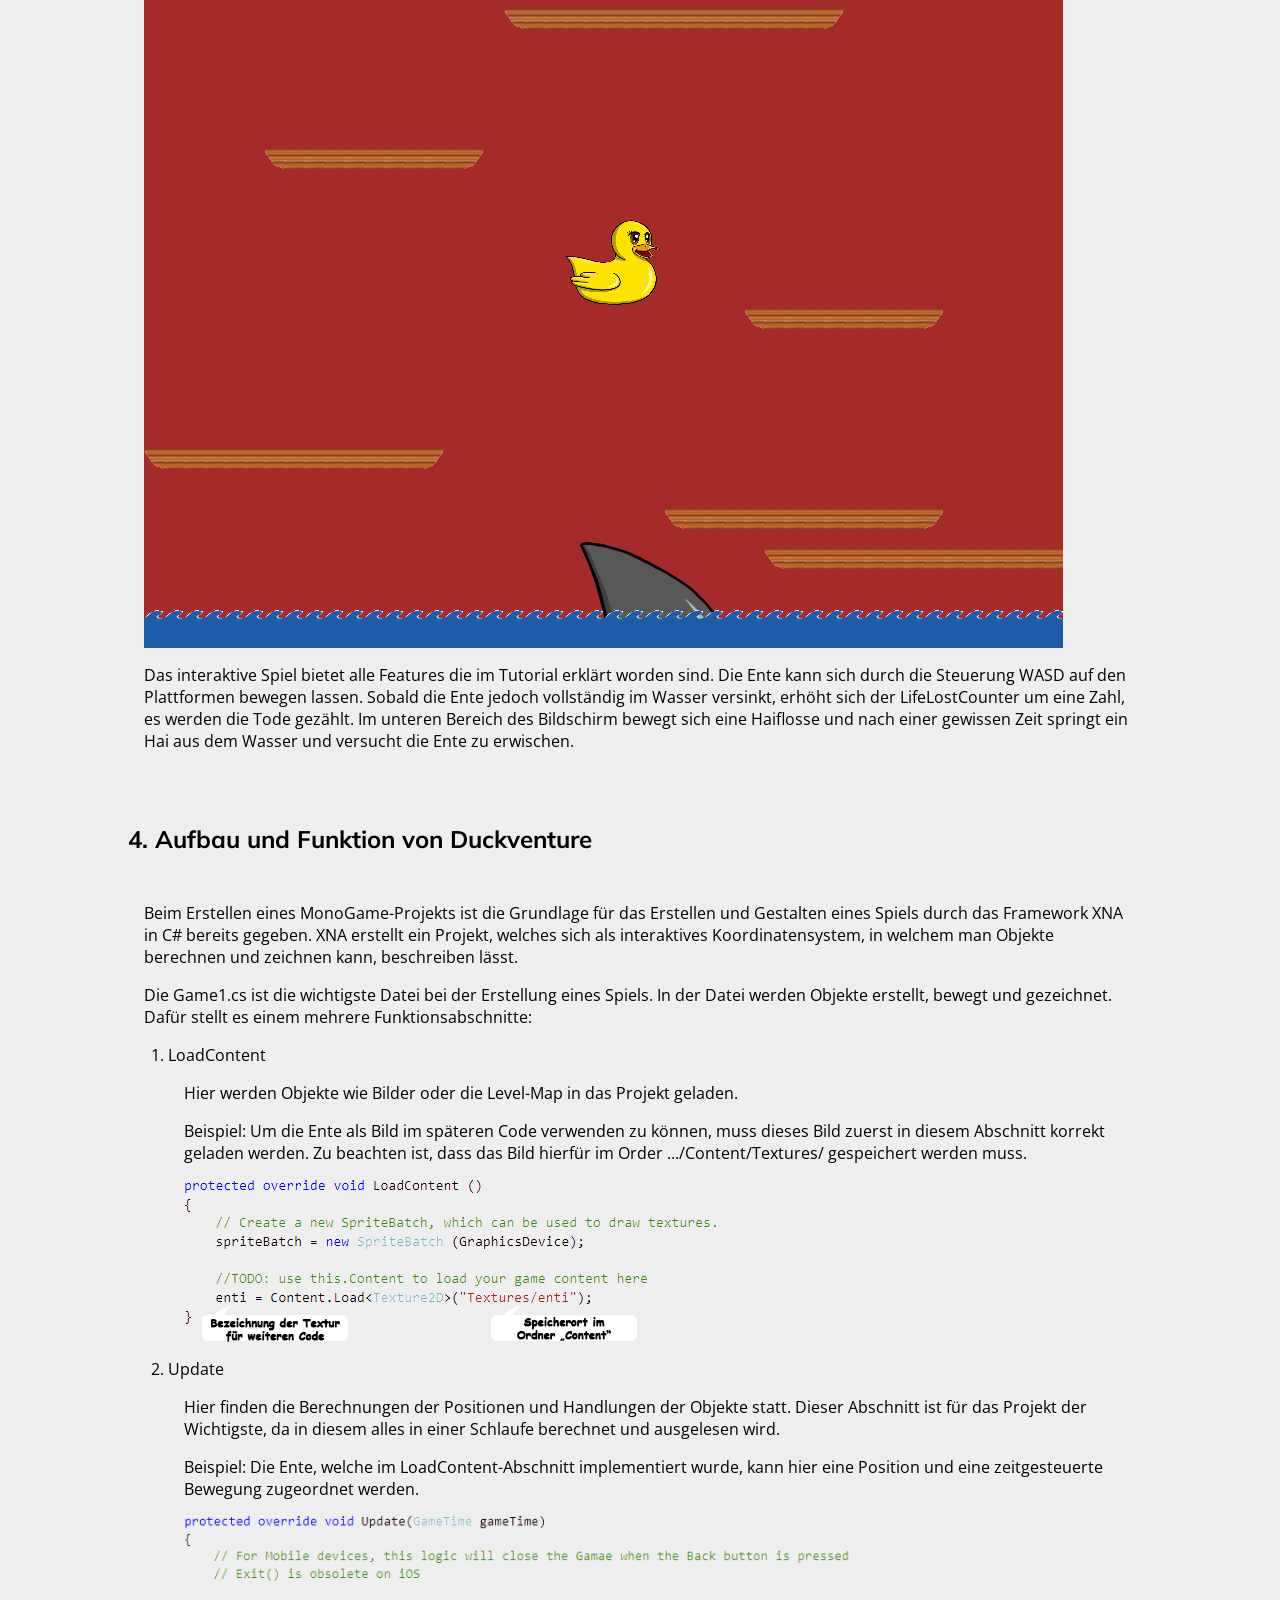
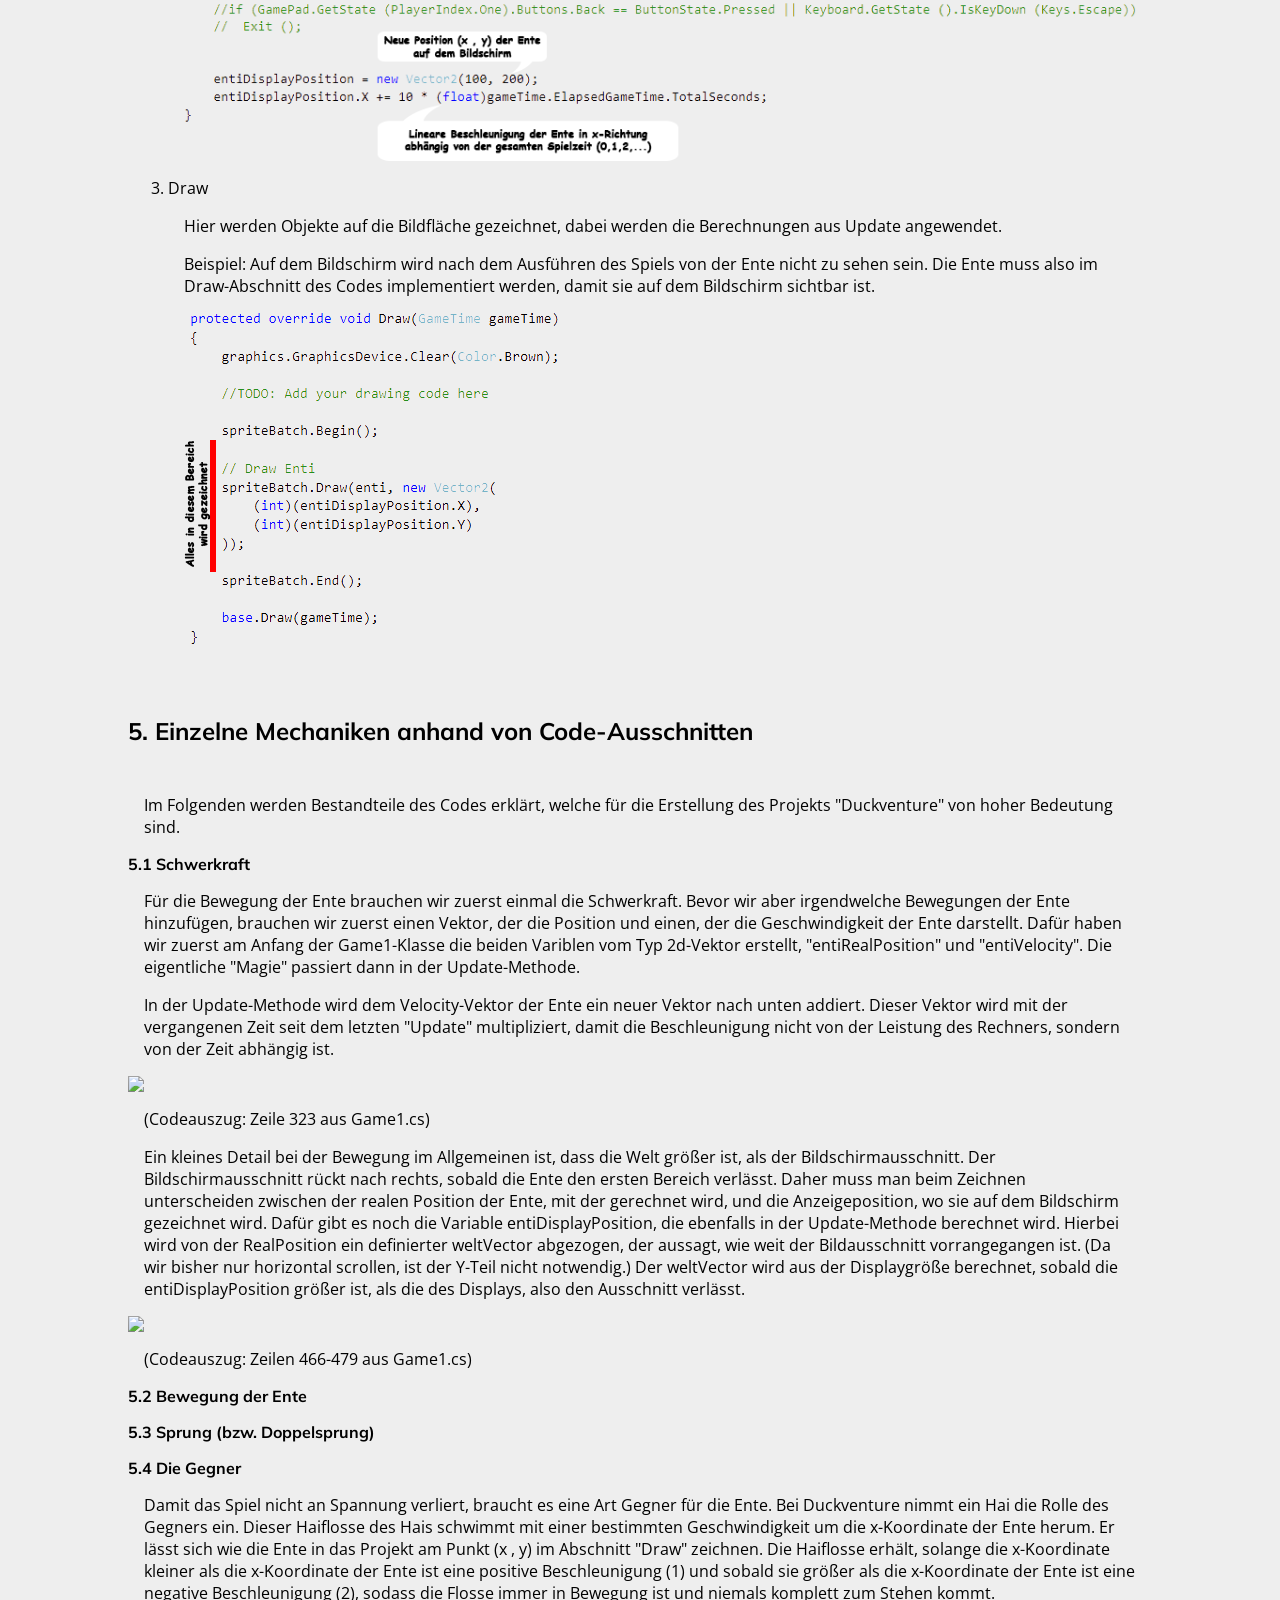
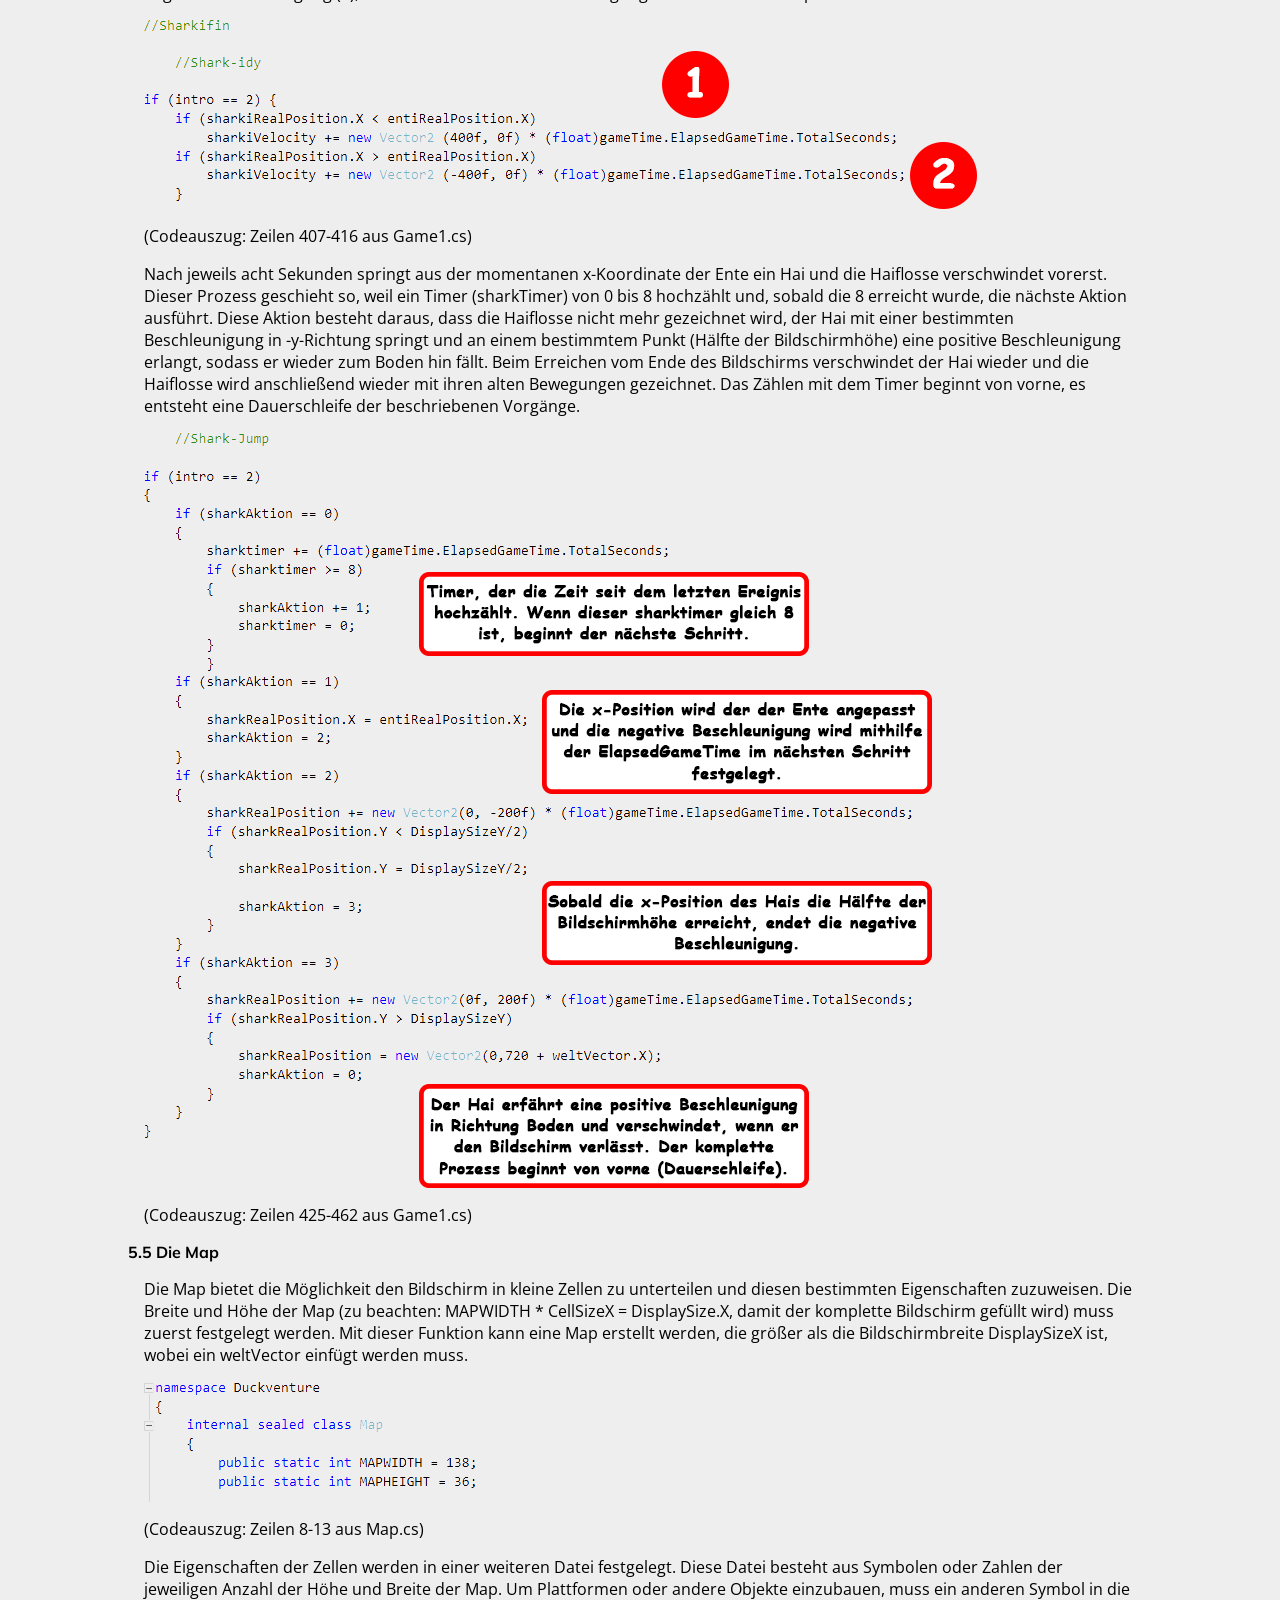
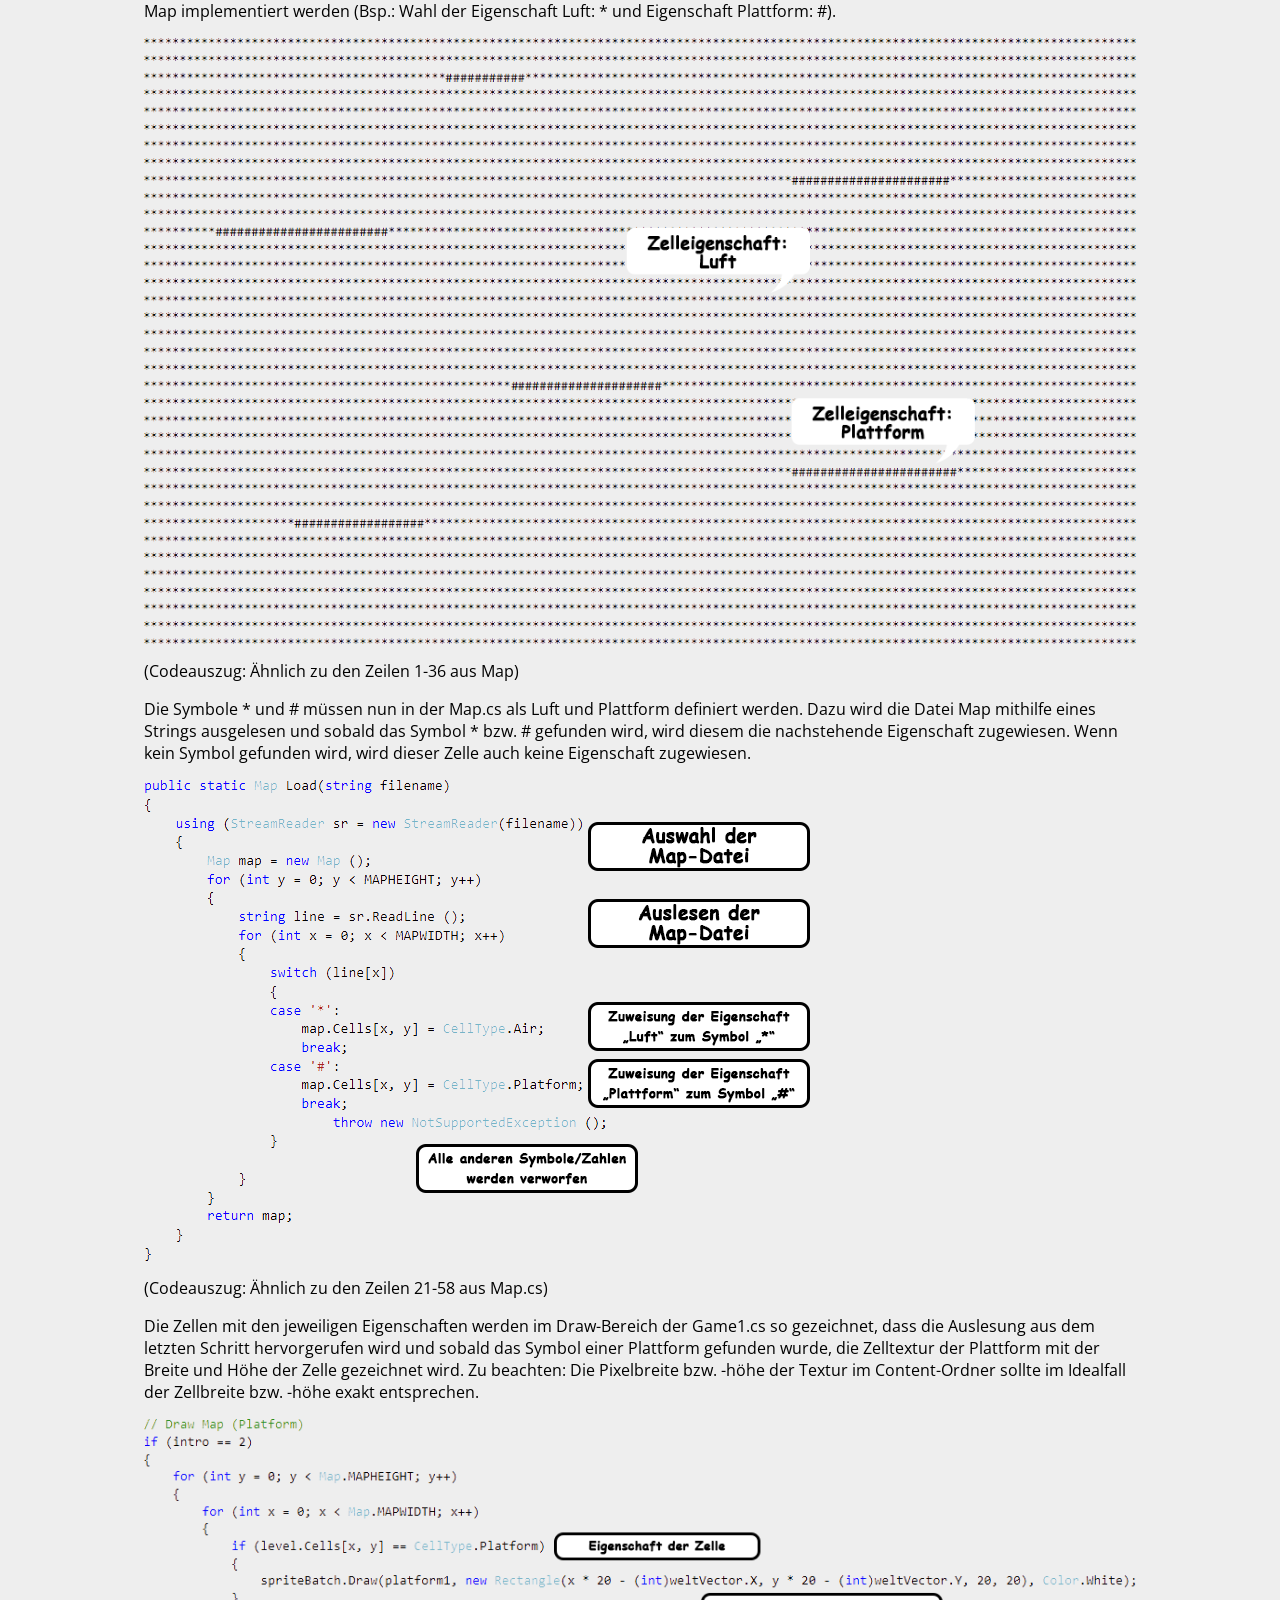
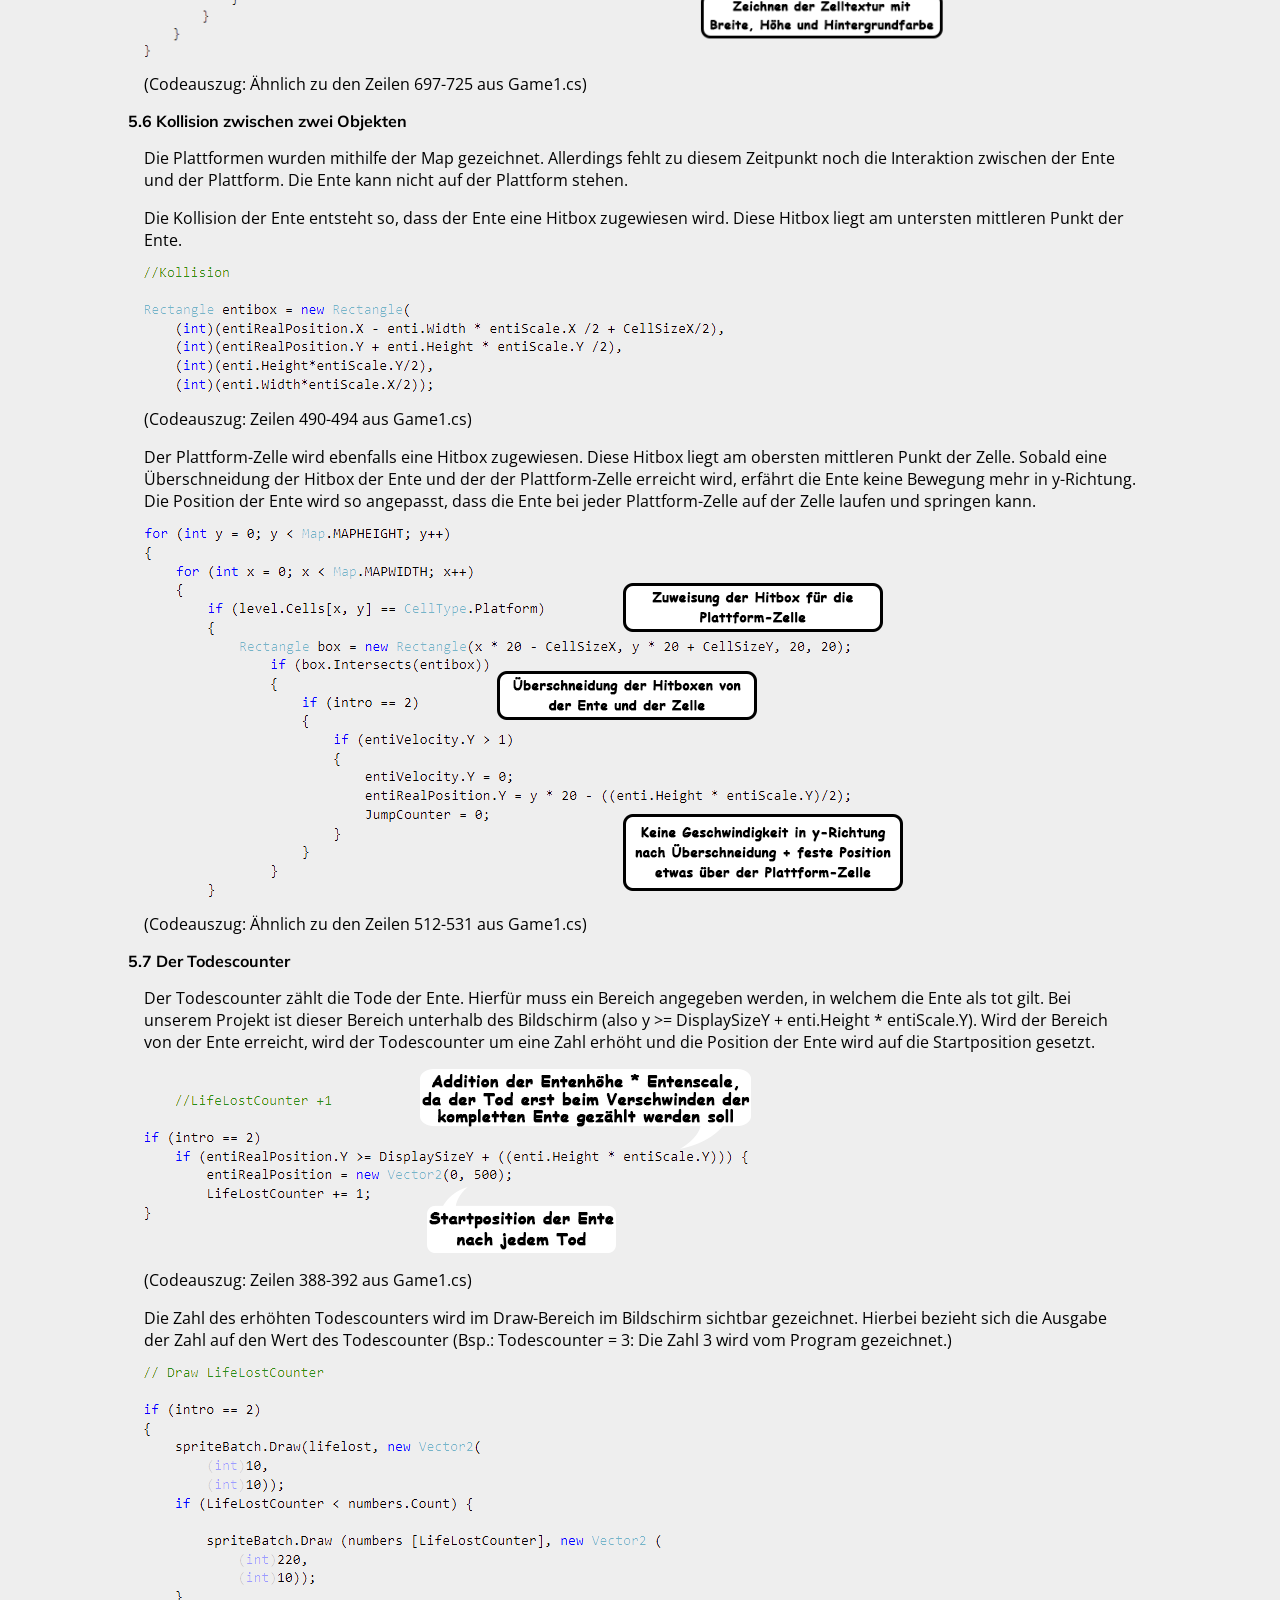
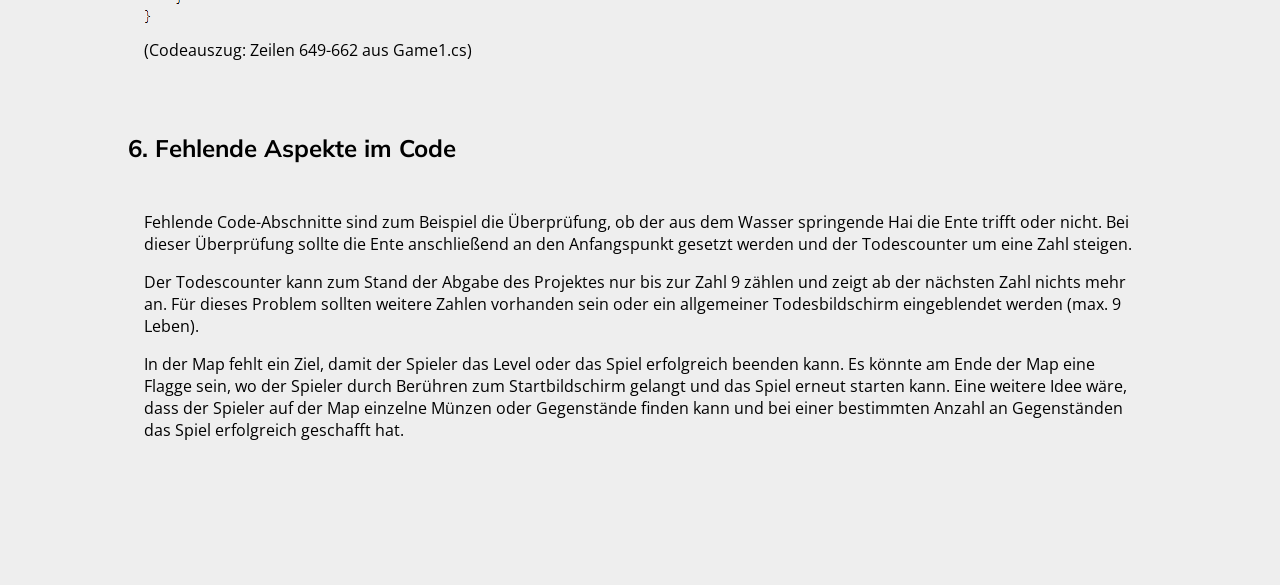
==== commit d4101be5: "Update index.html" ====
--- a/docs/index.html
+++ b/docs/index.html
@@ -47,10 +47,10 @@
 </p>
 
 <h2 id="Nr1">1. Einleitung</h2>
-<p>Dieses Tutorial bezieht sich auf die Erstellung eines 2D Jump'n'Runs. F&uuml;r die Erstellung wird das Framework MonoGame in C&#35; verwendet. Das Tutorial zur Installation von MonoGame unter Windows und Linux lässt sich auf unserer <a href="https://github.com/Brillenschlange/duckventure" target="_blank">GitHub-Seite</a> finden.</p>
-
+<p>Die Dokumentation bezieht sich auf die Erstellung eines 2D Jump'n'Runs. F&uuml;r die Erstellung wird das Framework MonoGame in C&#35; verwendet. Das Tutorial zur Installation von MonoGame unter Windows und Linux lässt sich auf unserer <a href="https://github.com/Brillenschlange/duckventure" target="_blank">GitHub-Seite</a> finden.</p>
+<p>Die Quellen zur Inspiration sind die YouTube-Videos von MoonTaxi (<a href="https://www.youtube.com/watch?v=1VWGGs6axYc&list=PLFOBQ8ri3LGwPnbKuZuPxbTZgB5dGPxkB">Link</a>), wobei wir uns bei dieser Quelle nur die anfängigen Schritte und die Erstellung der Map angeschaut haben, und die Anregegungen von Johannes während des Informatikunterrichts.</p>
 <h2 id="Nr2">2. Idee und Konzept</h2>
-<p>"<i>The Duckventure</i>" ist ein 2D Jump'n'Run, welches innerhalb des Informatikunterrichts entstanden ist. Es handelt davon, dass eine kleine Ente sich durch eine begrenzte Map mithilfe der Steuerung WASD bewegten lässt. Die Gegenbeiten sind den wirklichen Gegebenheiten weitesgehend angepasst. Es gibt eine vorherschende Schwerkraft, welche die Ente wieder auf den Boden drückt und ebenfalls einen Gegner der Ente, welcher versucht die Ente zu bekommen.</p>
+<p>"<i>The Duckventure</i>" ist ein 2D Jump'n'Run, welches innerhalb des Informatikunterrichts entstanden ist. Es handelt davon, dass eine kleine Ente sich durch eine begrenzte Map mithilfe der Steuerung WASD bewegten lässt. Die Gegebenheiten sind den wirklichen Gegebenheiten weitesgehend angepasst. Es gibt eine vorherschende Schwerkraft, welche die Ente wieder auf den Boden drückt und ebenfalls einen Gegner der Ente, welcher versucht die Ente zu bekommen.</p>
 <p>Das Spiel ist noch nicht ganz fertiggestellt. Das bedeutet, dass noch einige Bugs zu finden sind und auch einige Dinge erst angedeutet, aber noch nicht vollständig implementiert worden sind. Hierzu jedoch weiteres im Abschnitt "<a href="#Nr6">Fehlende Aspekte im Code</a>"</p>
 
 <h2 id="Nr3">3. Das Spiel</h2>
@@ -58,7 +58,7 @@
 
 <h3 id="Nr3.1">3.1 Der Startbildschirm</h3>
 <p><img src="images/Start-Screen.PNG"></p>
-<p>Der Startbildschirm ist das erste Fenster, welcher der Spieler auf dem Bildschirm sieht, sobald er das Spiel startet. In diesem bewegt sich die Ente innerhalb der ersten drei Sekunden von links in das Fenster hinein und bleibt schließlich stehen. Es sind die Möglichkeiten zum Weiterspielen (Press Space) und zum Steuerungstutorial (Press P) zu sehen. Auch die Ersteller des Spiels werden auf dem Startbildschirm unten rechts angezeigt.</p>
+<p>Der Startbildschirm ist das erste Fenster, welches der Spieler auf dem Bildschirm sieht, sobald er das Spiel startet. In diesem bewegt sich die Ente innerhalb der ersten drei Sekunden von links in das Fenster hinein und bleibt schließlich stehen. Es sind die Möglichkeiten zum Weiterspielen (Press Space) und zum Steuerungstutorial (Press P) zu sehen. Auch die Ersteller des Spiels werden auf dem Startbildschirm unten rechts angezeigt.</p>
 
 <h3 id="Nr3.2">3.2 Das Steuerungstutorial</h3>
 <p><img src="images/HowToPlay.PNG"></p>
@@ -95,7 +95,7 @@
 <p>In der Update-Methode wird dem Velocity-Vektor der Ente ein neuer Vektor nach unten addiert. Dieser Vektor wird mit der vergangenen Zeit seit dem letzten "Update" multipliziert, damit die Beschleunigung nicht von der Leistung des Rechners, sondern von der Zeit abhängig ist.</p>
 <img src="images/Gravity1.png">
 <p>(Codeauszug: Zeile 323 aus Game1.cs)</p>
-<p>Ein kleines Detail bei der Bewegung im Allgemeinen ist, dass die Welt größer ist, als der Bildschirmausschnitt. Der Bildschirmausschnitt rückt nach rechts, sobald die Ente den ersten Bereich verlässt. Daher muss man beim Zeichnen unterscheiden zwischen der realen Position der Ente, mit der gerechnet wird, und die Anzeigeposition, wo sie auf dem Bildschirm gezeichnet wird. Dafür gibt es noch die Variable entiDisplayPosition, die ebenfalls in der Update-Methode berechnet wird. Hierbei wird von der RealPosition ein definierter weltVector abgezogen, der aussagt, wie weit der Bildausschnitt vorrangegangen ist. (Da wir bisher nur horizontal scrollen, ist der Y-Teil nicht notwendig.) Der weltVector wird aus der Displaygröße berechnet, sobald die entiDisplayposition größer ist, als die des Displays, also den Ausschnitt verlässt.</p>
+<p>Ein kleines Detail bei der Bewegung im Allgemeinen ist, dass die Welt größer ist, als der Bildschirmausschnitt. Der Bildschirmausschnitt rückt nach rechts, sobald die Ente den ersten Bereich verlässt. Daher muss man beim Zeichnen unterscheiden zwischen der realen Position der Ente, mit der gerechnet wird, und die Anzeigeposition, wo sie auf dem Bildschirm gezeichnet wird. Dafür gibt es noch die Variable entiDisplayPosition, die ebenfalls in der Update-Methode berechnet wird. Hierbei wird von der RealPosition ein definierter weltVector abgezogen, der aussagt, wie weit der Bildausschnitt vorrangegangen ist. (Da wir bisher nur horizontal scrollen, ist der Y-Teil nicht notwendig.) Der weltVector wird aus der Displaygröße berechnet, sobald die entiDisplayPosition größer ist, als die des Displays, also den Ausschnitt verlässt.</p>
 <img src="images/Gravity2.png">
 <p>(Codeauszug: Zeilen 466-479 aus Game1.cs)</p>
 
@@ -113,7 +113,7 @@
 <p>(Codeauszug: Zeilen 425-462 aus Game1.cs)</p>
 
 <h3 id="Nr5.5">5.5 Die Map</h3>
-<p>Die Map bietet die Möglichkeit den Bildschirm in kleine Zellen zu unterteilen und diesen bestimmten Eigenschaften zuzuweisen. Die Breite und Höhe der Map (zu beachten: MAPWIDTH * CellSizeX = DisplaySize.X, damit der komplette Bildschirm gefüllt wird) muss zuerst festgelegt werden.</p>
+<p>Die Map bietet die Möglichkeit den Bildschirm in kleine Zellen zu unterteilen und diesen bestimmten Eigenschaften zuzuweisen. Die Breite und Höhe der Map (zu beachten: MAPWIDTH * CellSizeX = DisplaySize.X, damit der komplette Bildschirm gefüllt wird) muss zuerst festgelegt werden. Mit dieser Funktion kann eine Map erstellt werden, die größer als die Bildschirmbreite DisplaySizeX ist, wobei ein weltVector einfügt werden muss.</p>
 <p><img src="images/Höhe&Breite.PNG"></p>
 <p>(Codeauszug: Zeilen 8-13 aus Map.cs)</p>
 <p>Die Eigenschaften der Zellen werden in einer weiteren Datei festgelegt. Diese Datei besteht aus Symbolen oder Zahlen der jeweiligen Anzahl der Höhe und Breite der Map. Um Plattformen oder andere Objekte einzubauen, muss ein anderen Symbol in die Map implementiert werden (Bsp.: Wahl der Eigenschaft Luft: * und Eigenschaft Plattform: #).</p>
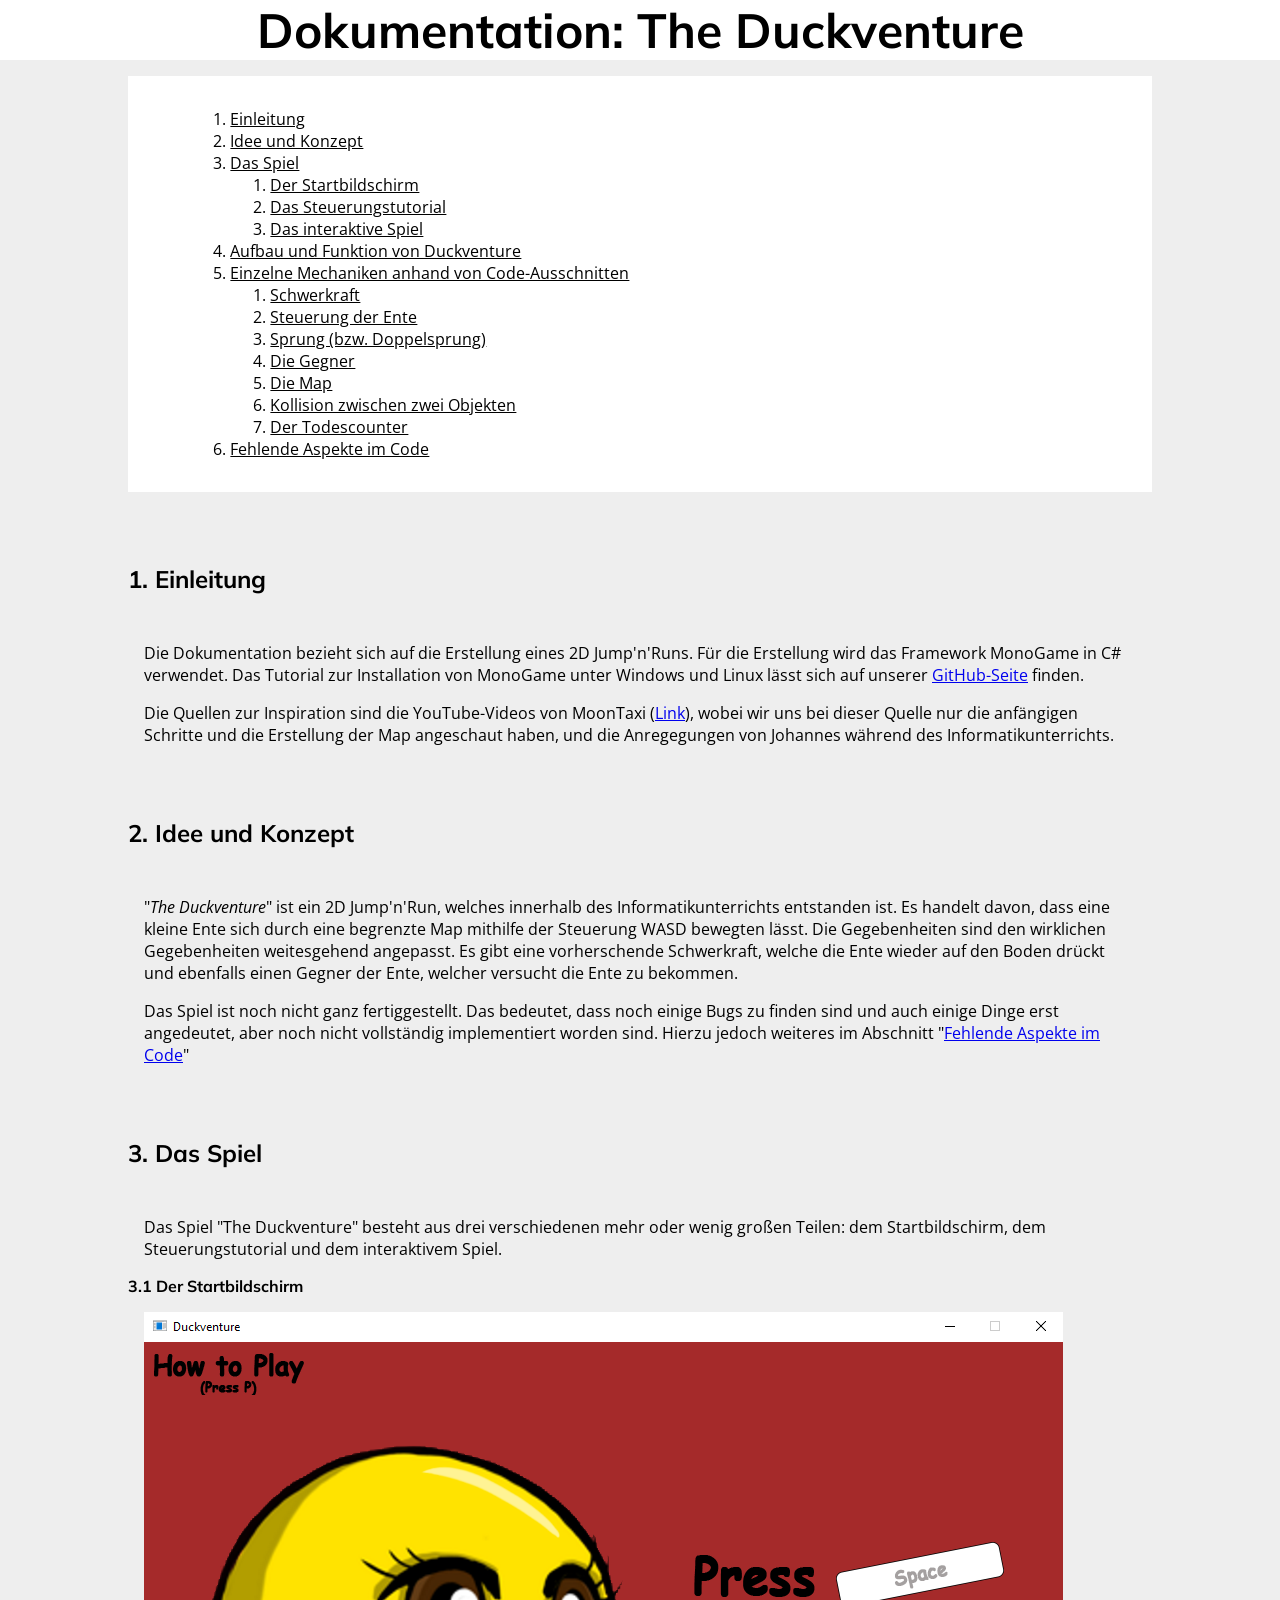
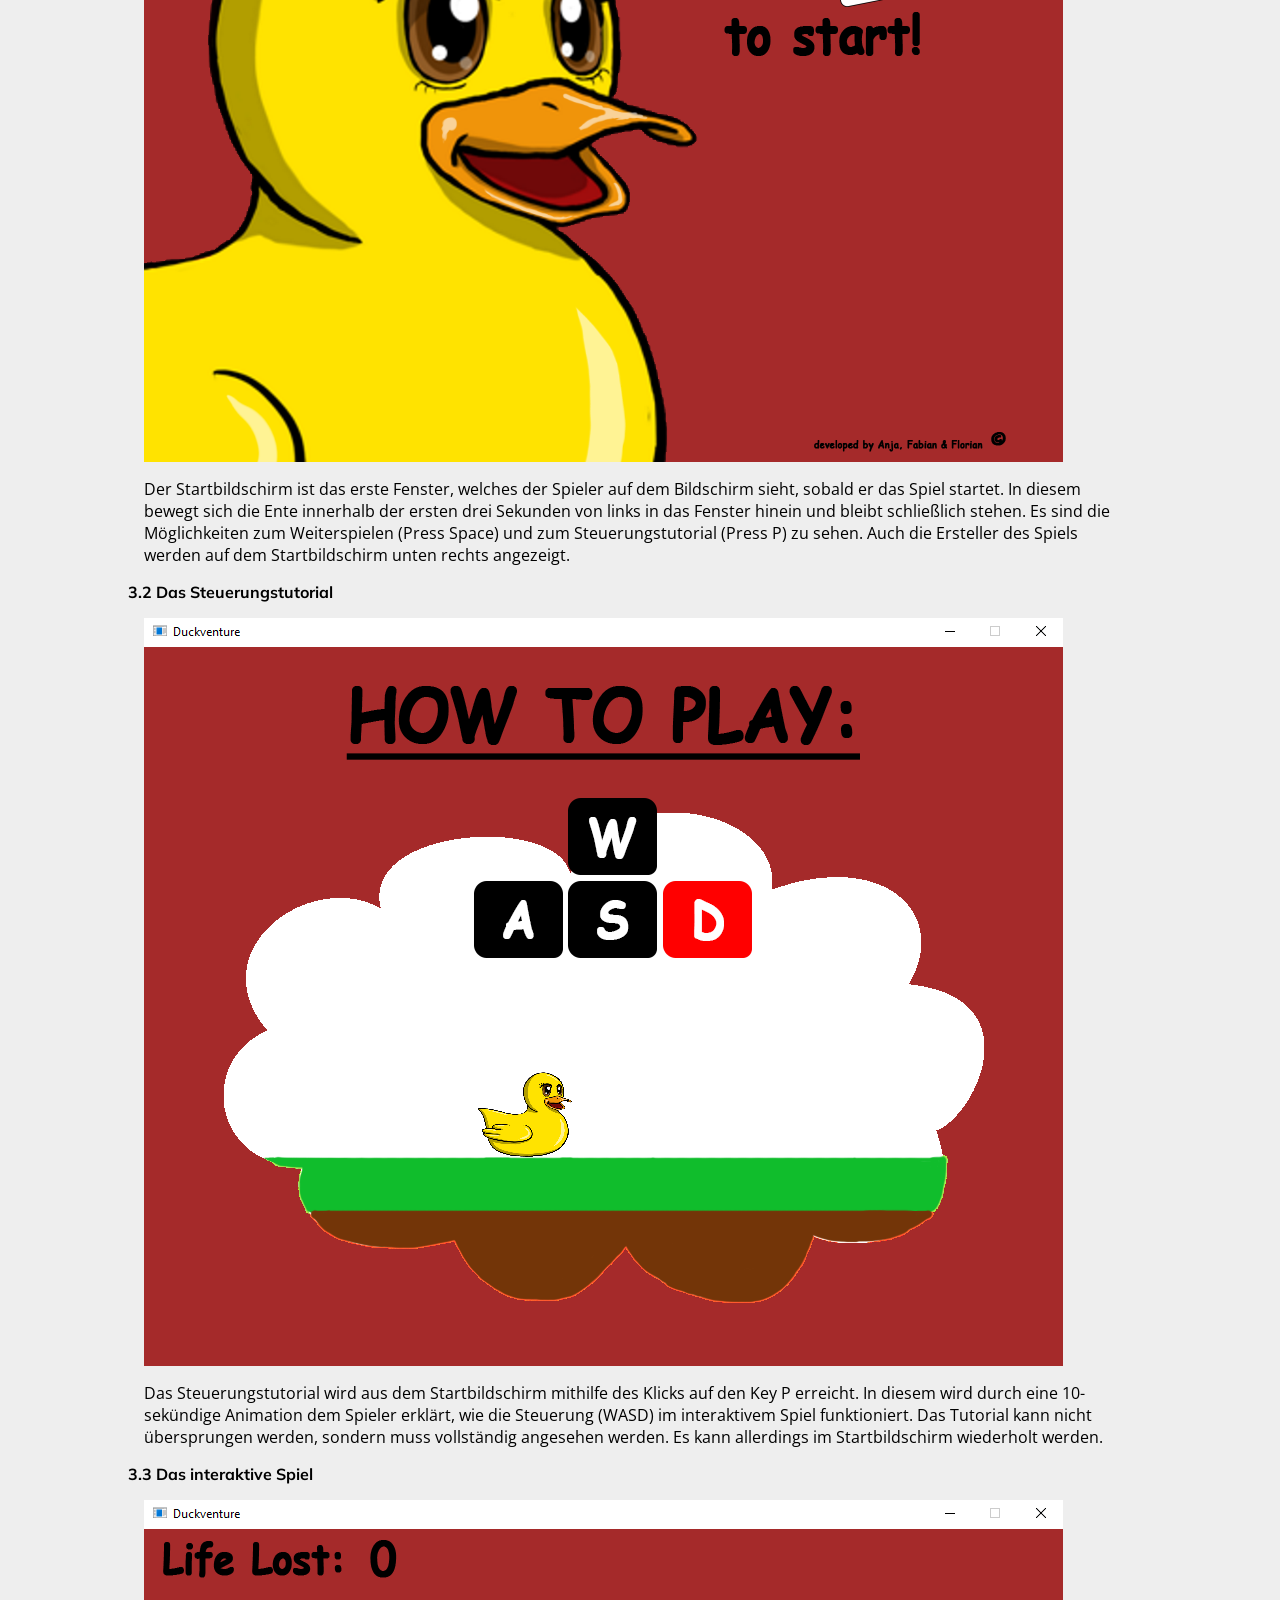
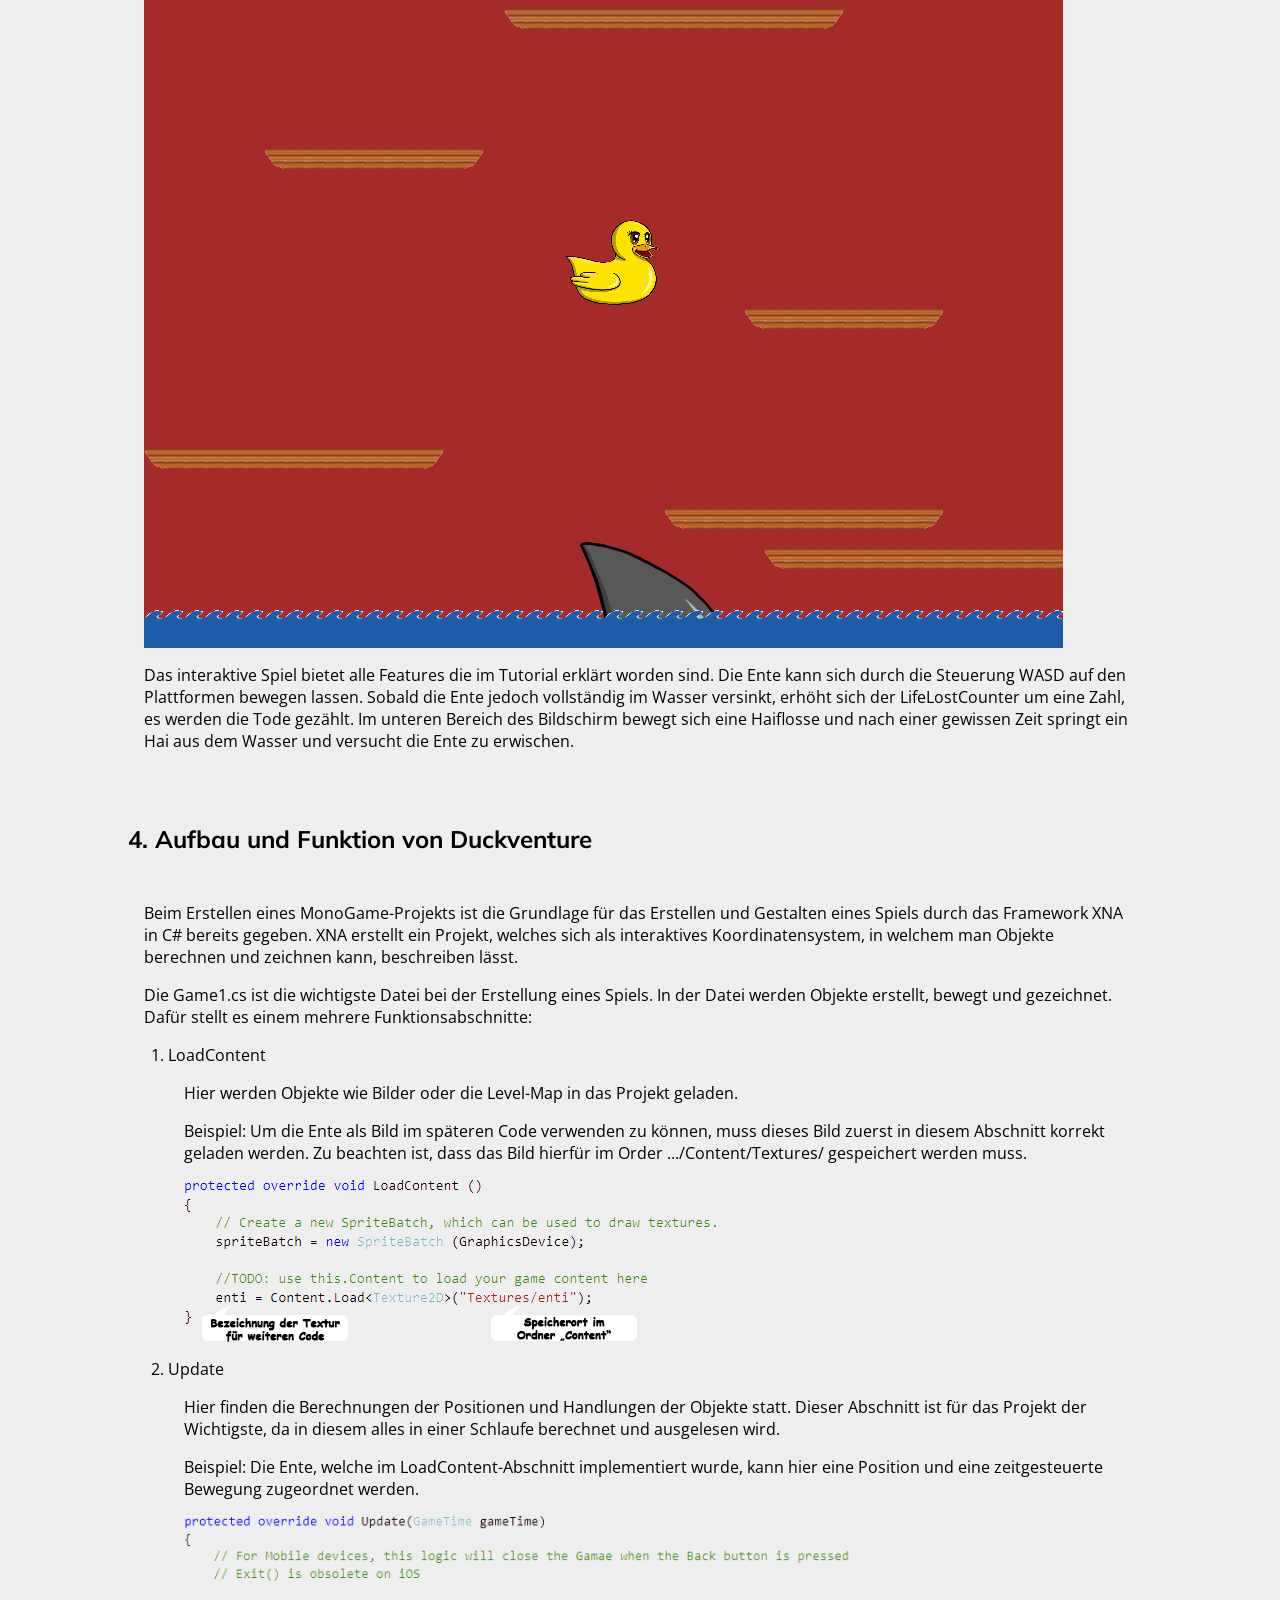
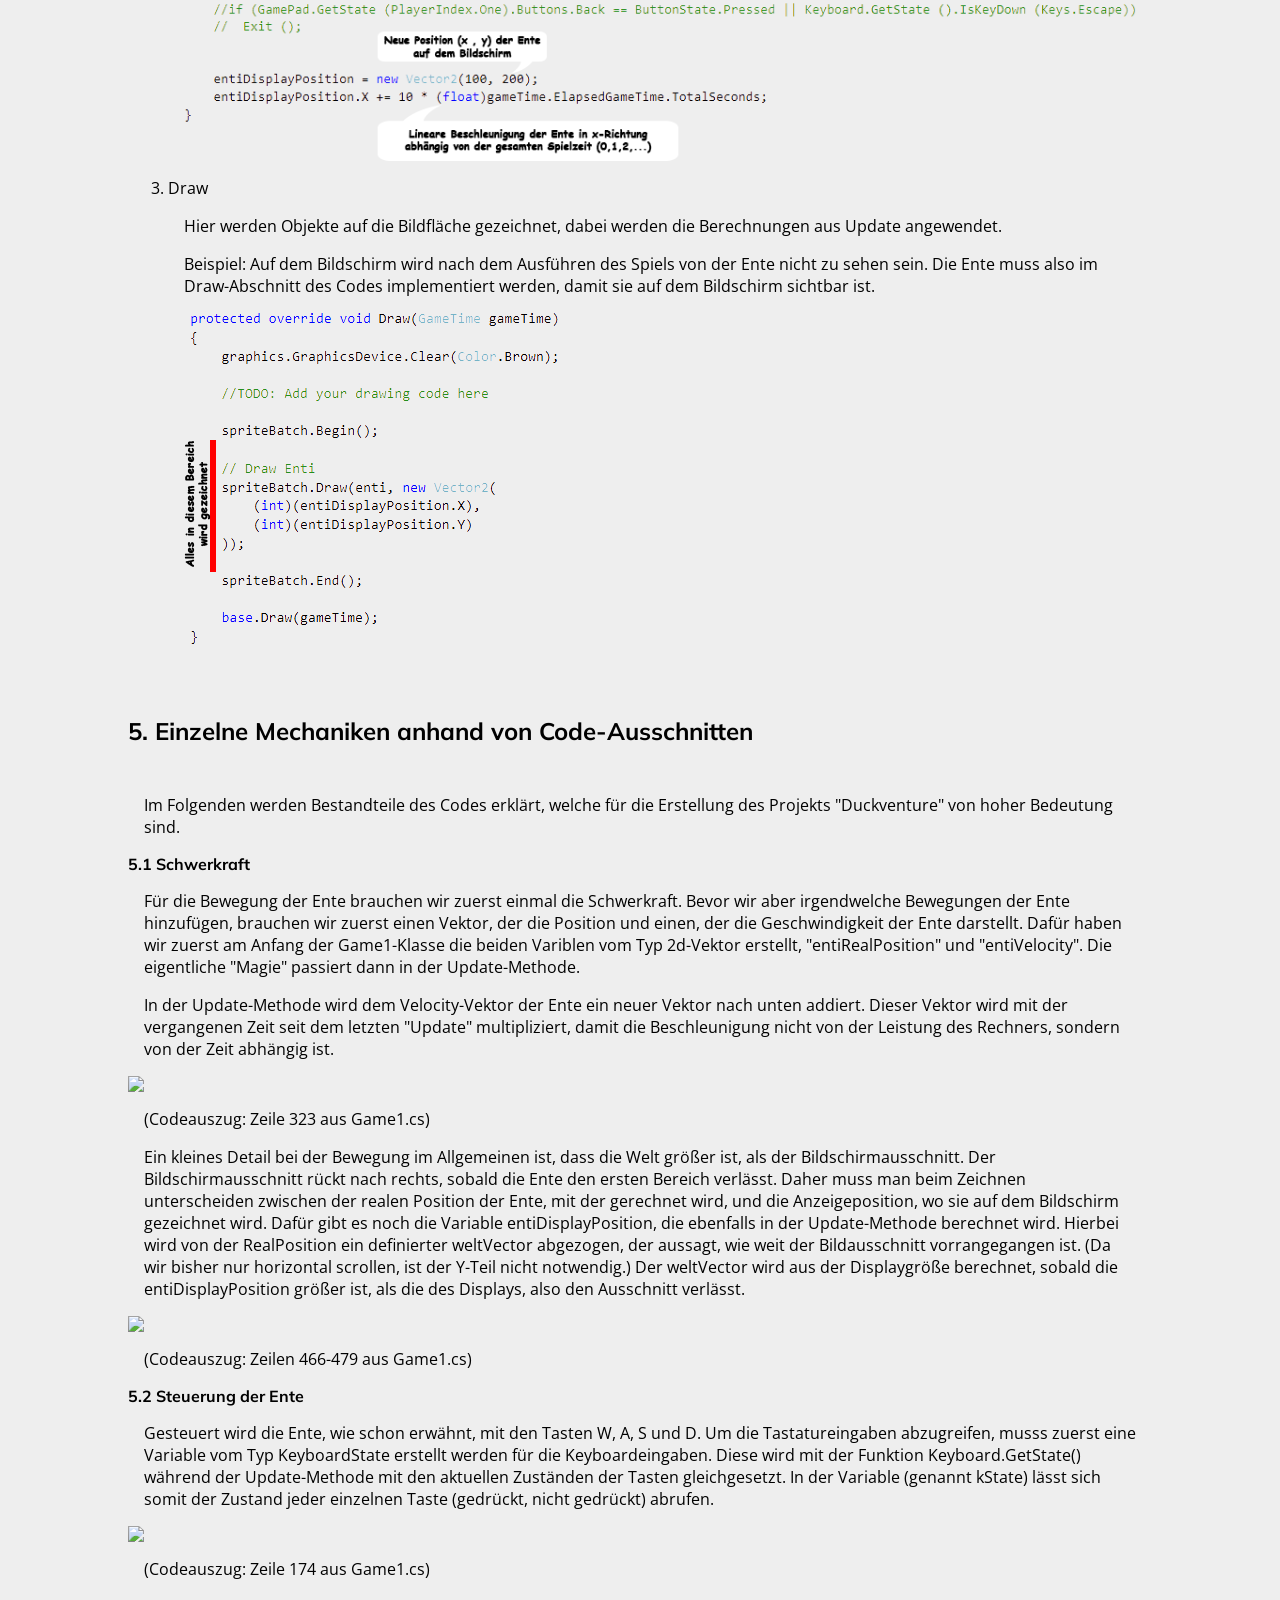
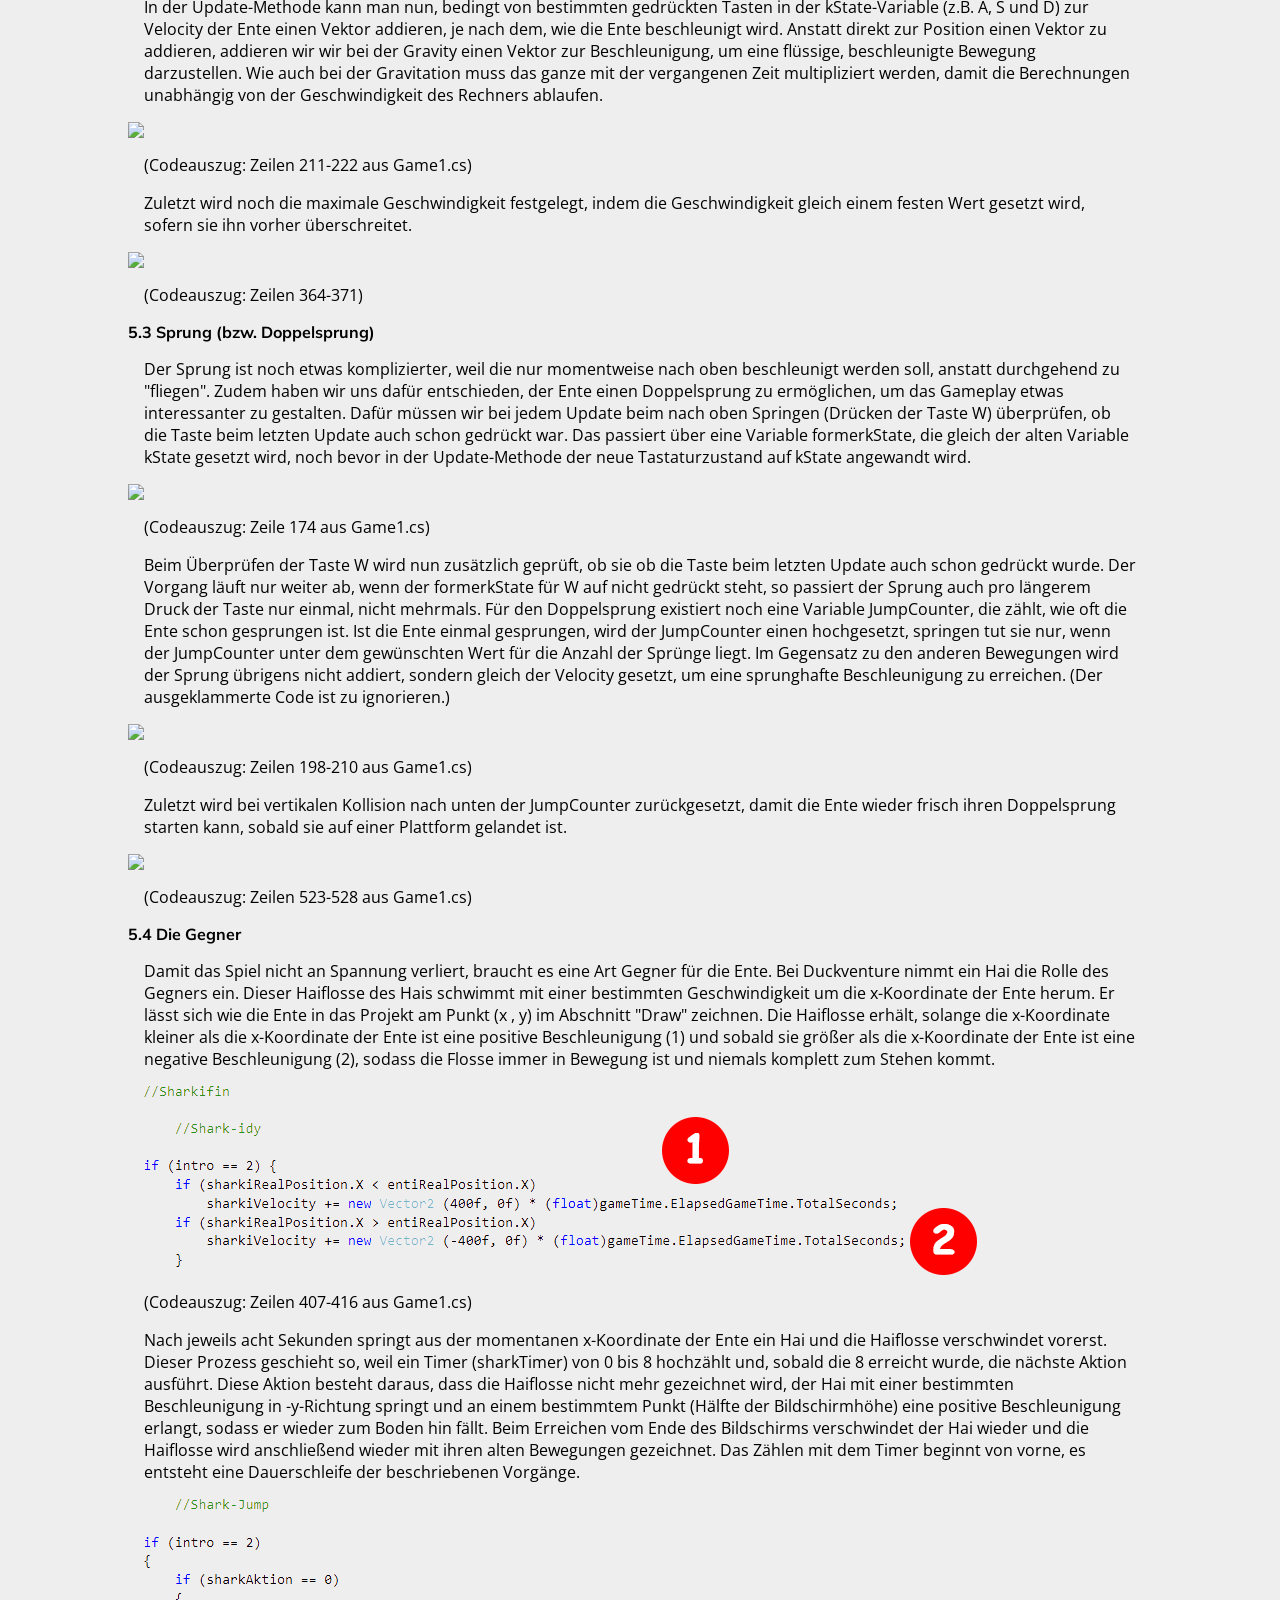
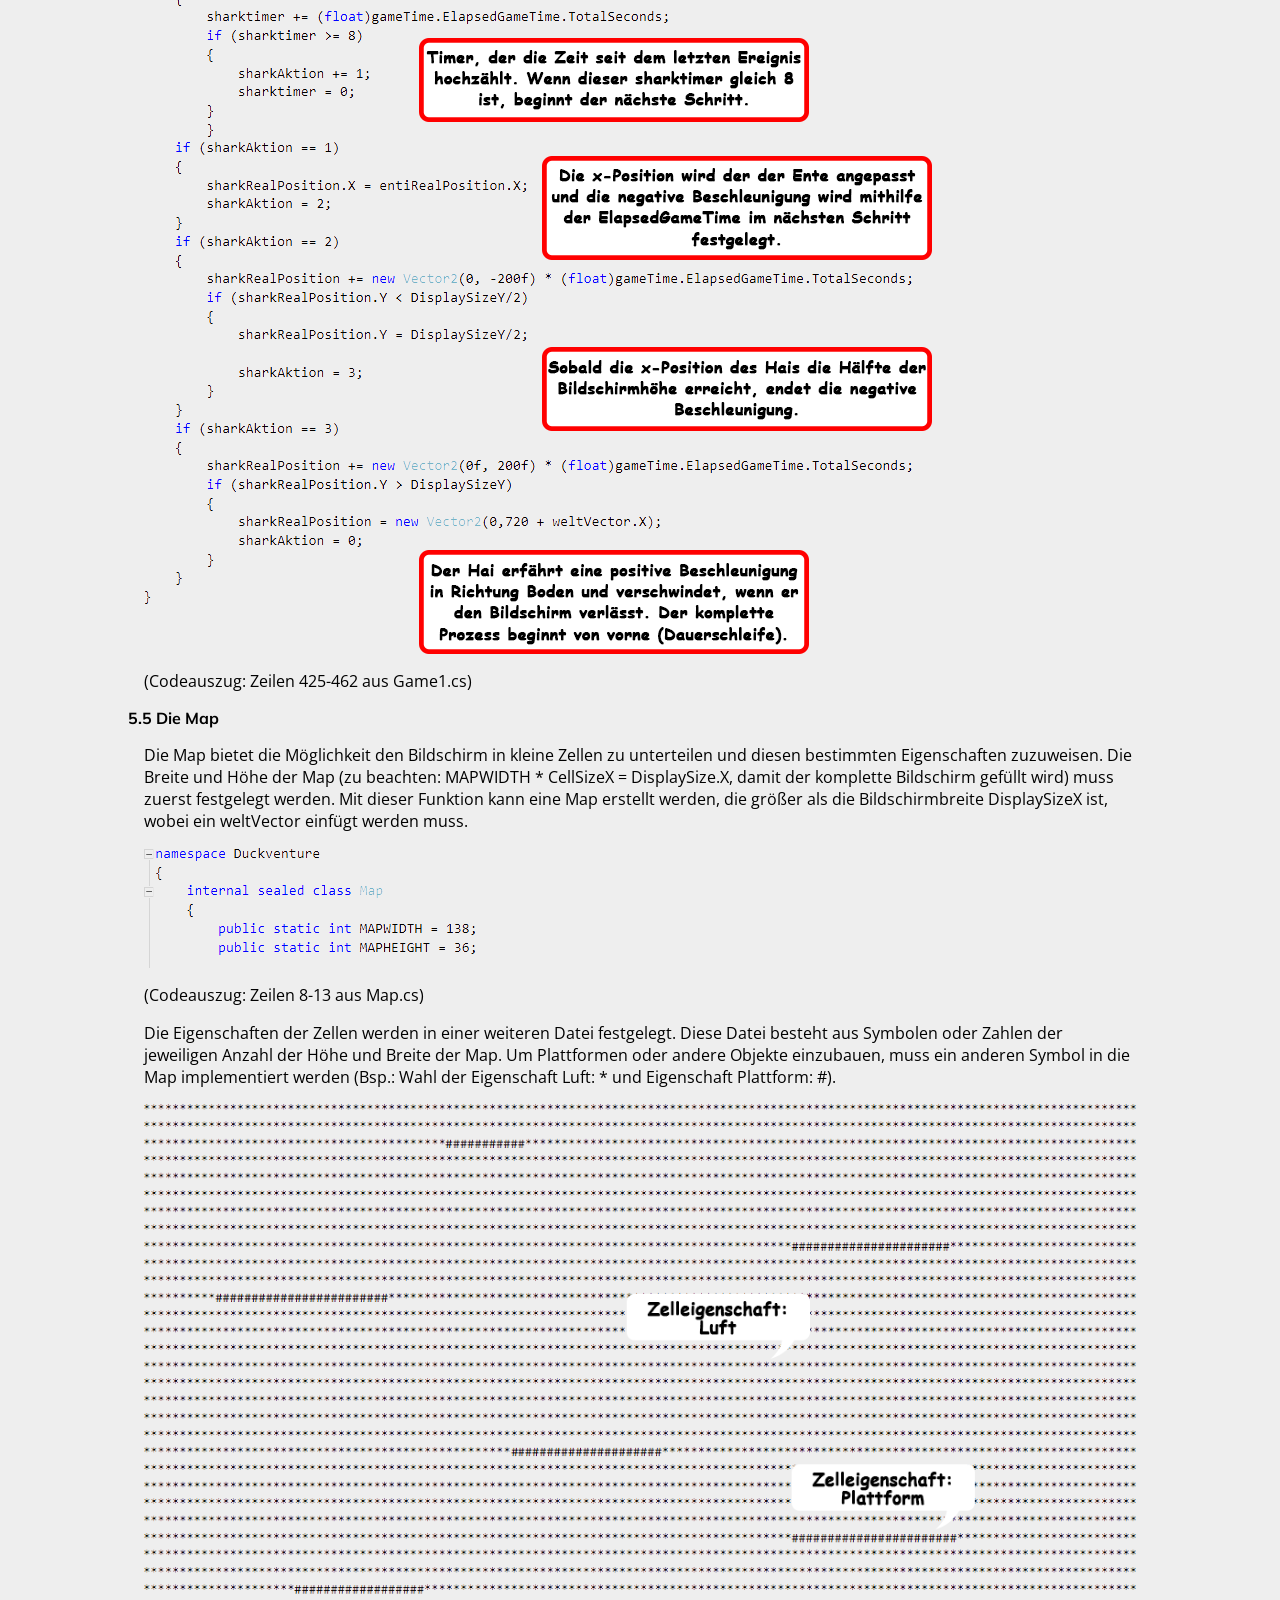
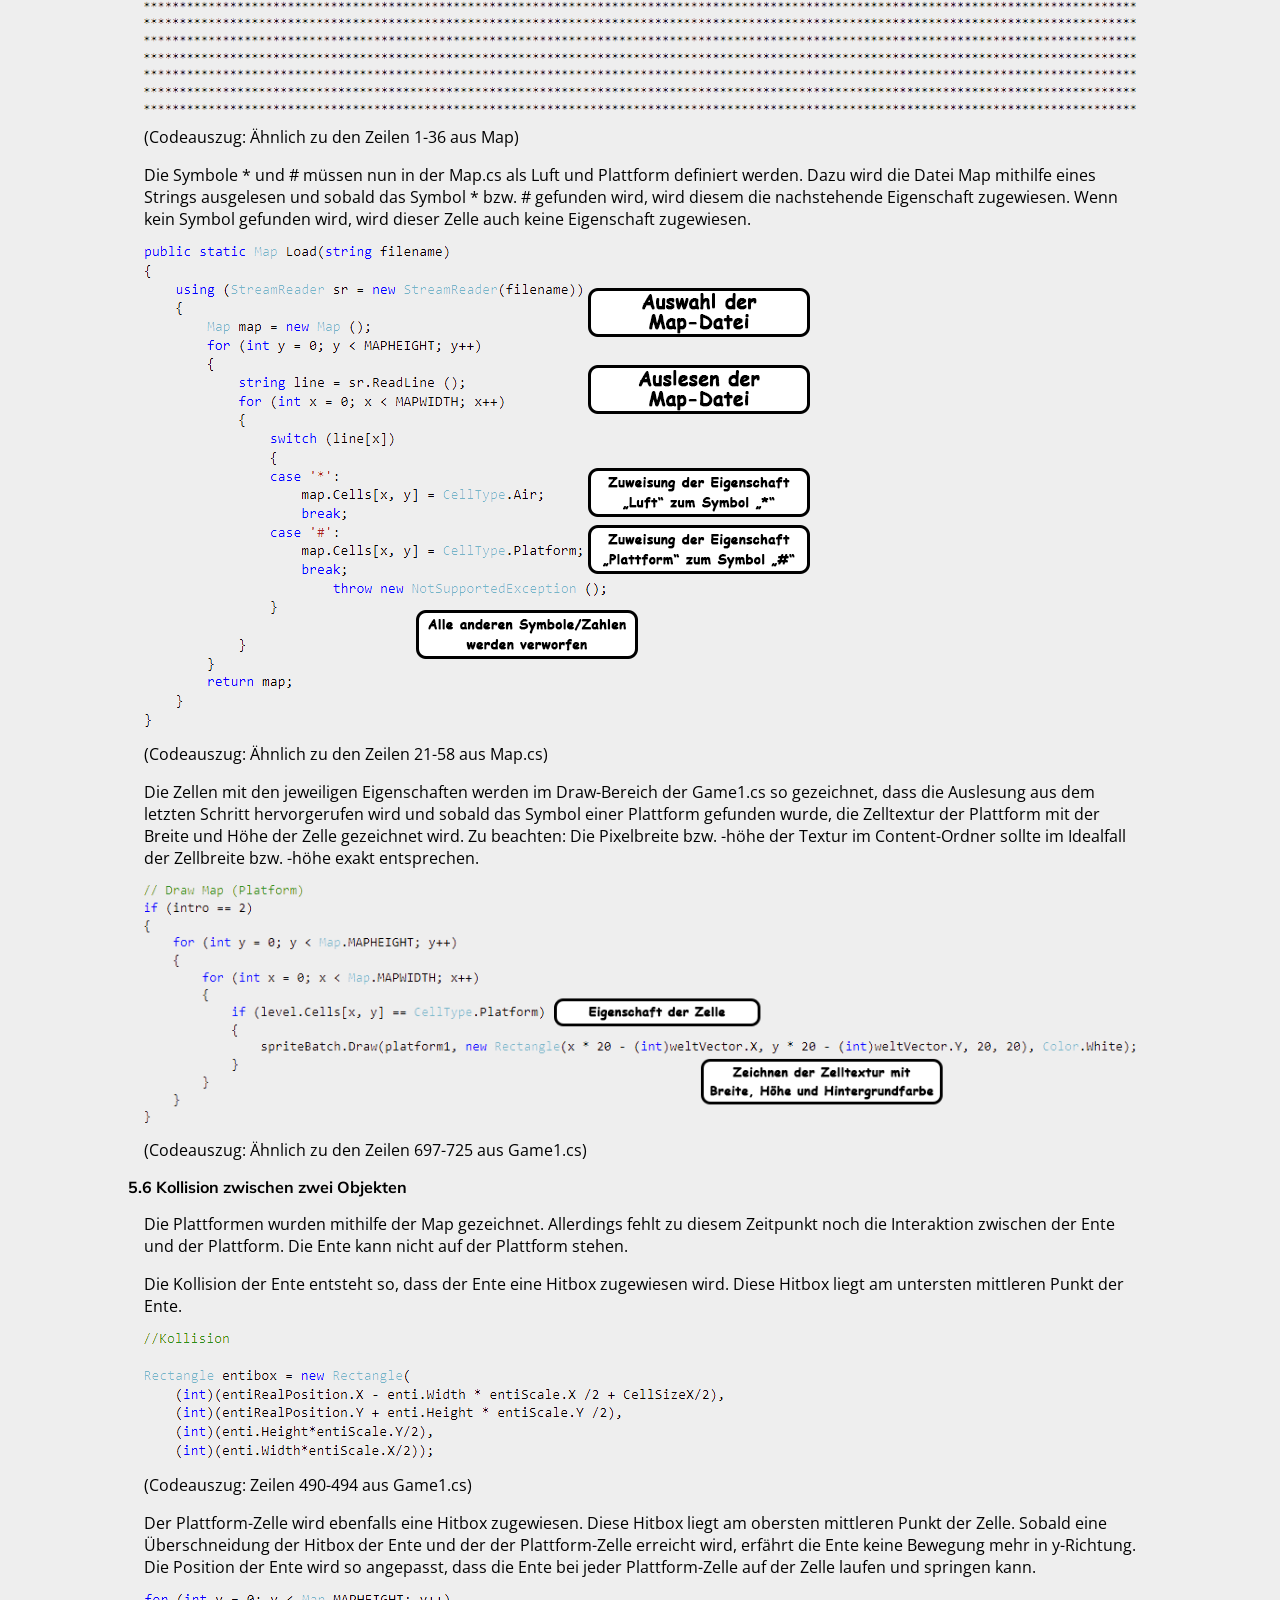
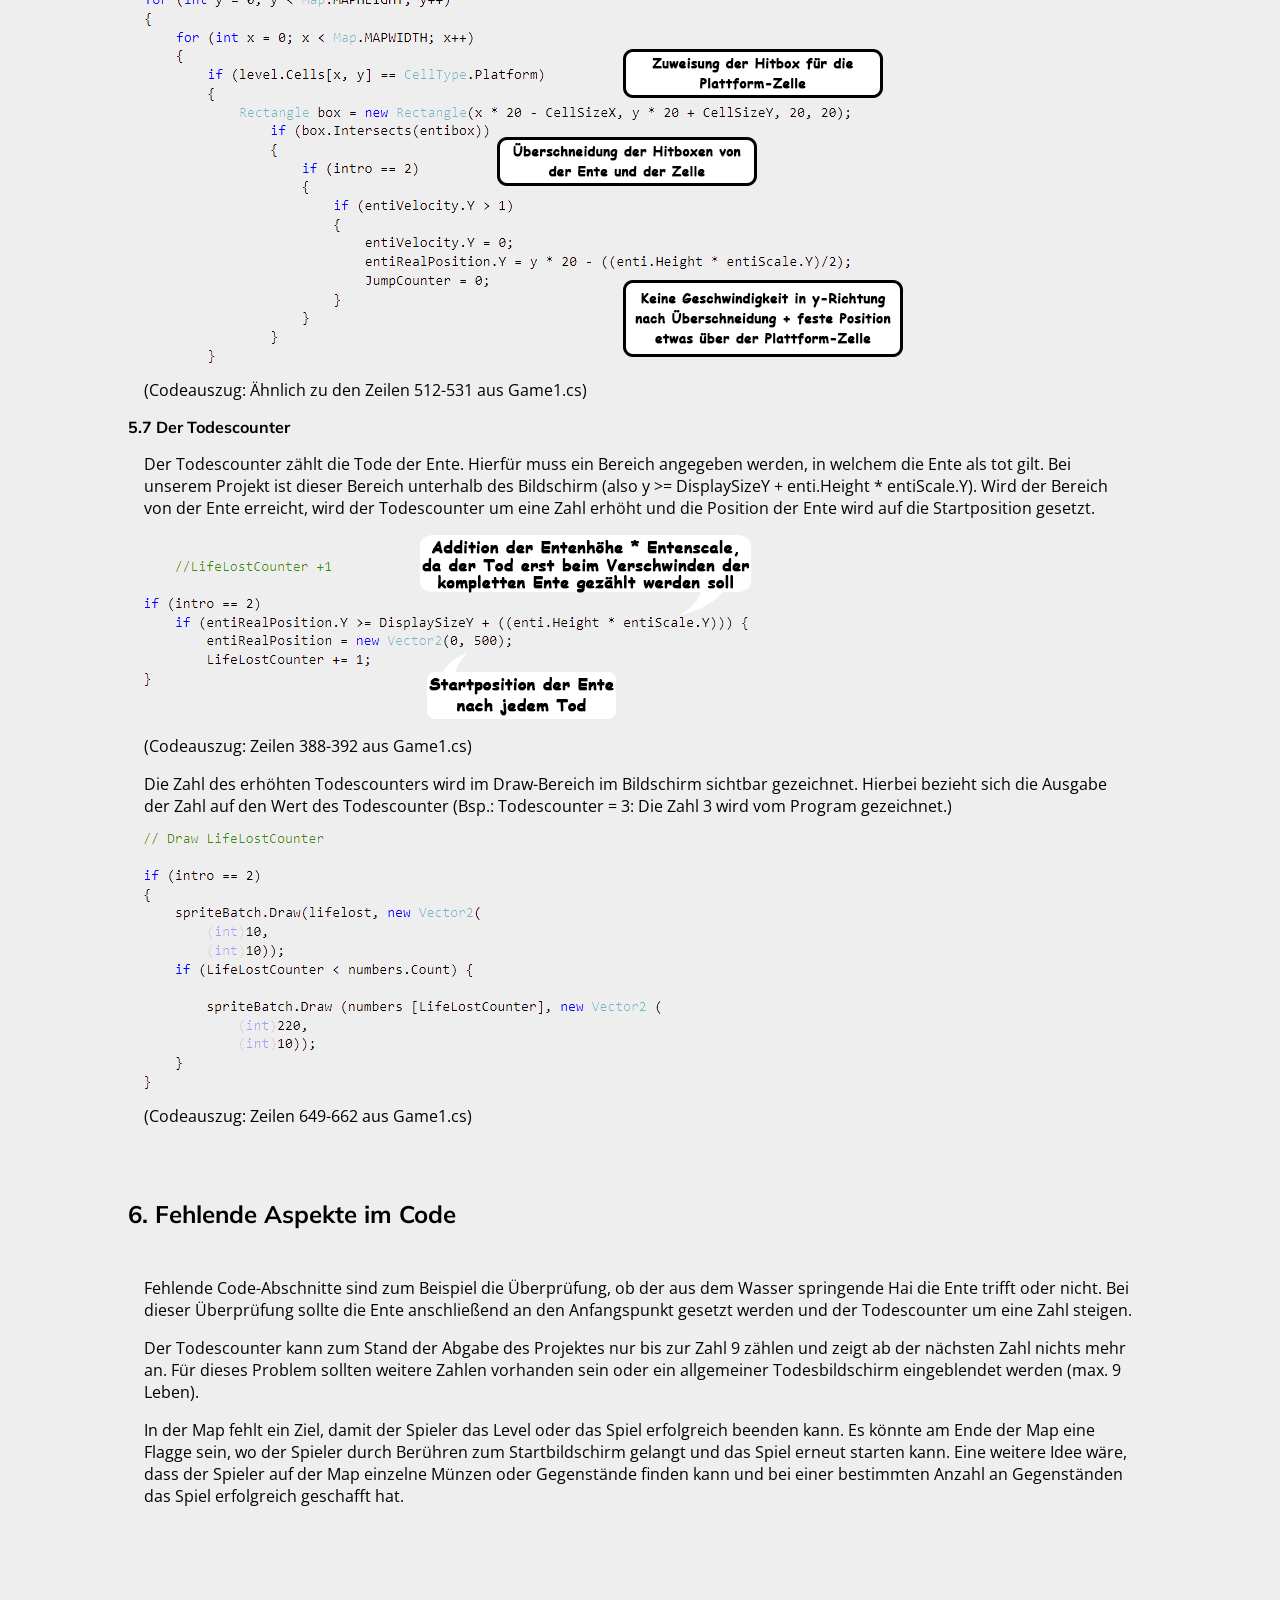
==== commit 07ac1910: "Commentet obsolete Code, added documentation for Jump and Movement" ====
--- a/docs/index.html
+++ b/docs/index.html
@@ -34,7 +34,7 @@
 		<ol>
 
 			<li><a href="#Nr5.1">Schwerkraft</a></li>
-			<li><a href="#Nr5.2">Bewegung der Ente</a></li>
+			<li><a href="#Nr5.2">Steuerung der Ente</a></li>
 			<li><a href="#Nr5.3">Sprung (bzw. Doppelsprung)</a></li>
 			<li><a href="#Nr5.4">Die Gegner</a></li>
 			<li><a href="#Nr5.5">Die Map</a></li>
@@ -99,10 +99,27 @@
 <img src="images/Gravity2.png">
 <p>(Codeauszug: Zeilen 466-479 aus Game1.cs)</p>
 
-<h3 id="Nr5.2">5.2 Bewegung der Ente</h3>
-
+<h3 id="Nr5.2">5.2 Steuerung der Ente</h3>
+<p>Gesteuert wird die Ente, wie schon erwähnt, mit den Tasten W, A, S und D. Um die Tastatureingaben abzugreifen, musss zuerst eine Variable vom Typ KeyboardState erstellt werden für die Keyboardeingaben. Diese wird mit der Funktion Keyboard.GetState() während der Update-Methode mit den aktuellen Zuständen der Tasten gleichgesetzt. In der Variable (genannt kState) lässt sich somit der Zustand jeder einzelnen Taste (gedrückt, nicht gedrückt) abrufen.</p>
+<img src="images/Control1.png">
+<p>(Codeauszug: Zeile 174 aus Game1.cs)</p>
+<p>In der Update-Methode kann man nun, bedingt von bestimmten gedrückten Tasten in der kState-Variable (z.B. A, S und D) zur Velocity der Ente einen Vektor addieren, je nach dem, wie die Ente beschleunigt wird. Anstatt direkt zur Position einen Vektor zu addieren, addieren wir wir bei der Gravity einen Vektor zur Beschleunigung, um eine flüssige, beschleunigte Bewegung darzustellen. Wie auch bei der Gravitation muss das ganze mit der vergangenen Zeit multipliziert werden, damit die Berechnungen unabhängig von der Geschwindigkeit des Rechners ablaufen.</p>
+<img src="images/Control2.png">
+<p>(Codeauszug: Zeilen 211-222 aus Game1.cs)</p>
+<p>Zuletzt wird noch die maximale Geschwindigkeit festgelegt, indem die Geschwindigkeit gleich einem festen Wert gesetzt wird, sofern sie ihn vorher  überschreitet.</p>
+<img src="images/Control3.png">
+<p>(Codeauszug: Zeilen 364-371)</p>
 
 <h3 id="Nr5.3">5.3 Sprung (bzw. Doppelsprung)</h3>
+<p>Der Sprung ist noch etwas komplizierter, weil die nur momentweise nach oben beschleunigt werden soll, anstatt durchgehend zu "fliegen". Zudem haben wir uns dafür entschieden, der Ente einen Doppelsprung zu ermöglichen, um das Gameplay etwas interessanter zu gestalten. Dafür müssen wir bei jedem Update beim nach oben Springen (Drücken der Taste W) überprüfen, ob die Taste beim letzten Update auch schon gedrückt war. Das passiert über eine Variable formerkState, die gleich der alten Variable kState gesetzt wird, noch bevor in der Update-Methode der neue Tastaturzustand auf kState angewandt wird.</p>
+<img src="images/Jump1.png">
+<p>(Codeauszug: Zeile 174 aus Game1.cs)</p>
+<p>Beim Überprüfen der Taste W wird nun zusätzlich geprüft, ob sie ob die Taste beim letzten Update auch schon gedrückt wurde. Der Vorgang läuft nur weiter ab, wenn der formerkState für W auf nicht gedrückt steht, so passiert der Sprung auch pro längerem Druck der Taste nur einmal, nicht mehrmals. Für den Doppelsprung existiert noch eine Variable JumpCounter, die zählt, wie oft die Ente schon gesprungen ist. Ist die Ente einmal gesprungen, wird der JumpCounter einen hochgesetzt, springen tut sie nur, wenn der JumpCounter unter dem gewünschten Wert für die Anzahl der Sprünge liegt. Im Gegensatz zu den anderen Bewegungen wird der Sprung übrigens nicht addiert, sondern gleich der Velocity gesetzt, um eine sprunghafte Beschleunigung zu erreichen. (Der ausgeklammerte Code ist zu ignorieren.)</p>
+<img src="images/Jump2.png">
+<p>(Codeauszug: Zeilen 198-210 aus Game1.cs)</p>
+<p>Zuletzt wird bei vertikalen Kollision nach unten der JumpCounter zurückgesetzt, damit die Ente wieder frisch ihren Doppelsprung starten kann, sobald sie auf einer Plattform gelandet ist.</p>
+<img src="images/Jump3.png">
+<p>(Codeauszug: Zeilen 523-528 aus Game1.cs)</p>
 
 <h3 id="Nr5.4">5.4 Die Gegner</h3>
 <p>Damit das Spiel nicht an Spannung verliert, braucht es eine Art Gegner für die Ente. Bei Duckventure nimmt ein Hai die Rolle des Gegners ein. Dieser Haiflosse des Hais schwimmt mit einer bestimmten Geschwindigkeit um die x-Koordinate der Ente herum. Er lässt sich wie die Ente in das Projekt am Punkt (x , y) im Abschnitt "Draw" zeichnen. Die Haiflosse erhält, solange die x-Koordinate kleiner als die x-Koordinate der Ente ist eine positive Beschleunigung (1) und sobald sie größer als die x-Koordinate der Ente ist eine negative Beschleunigung (2), sodass die Flosse immer in Bewegung ist und niemals komplett zum Stehen kommt.</p>
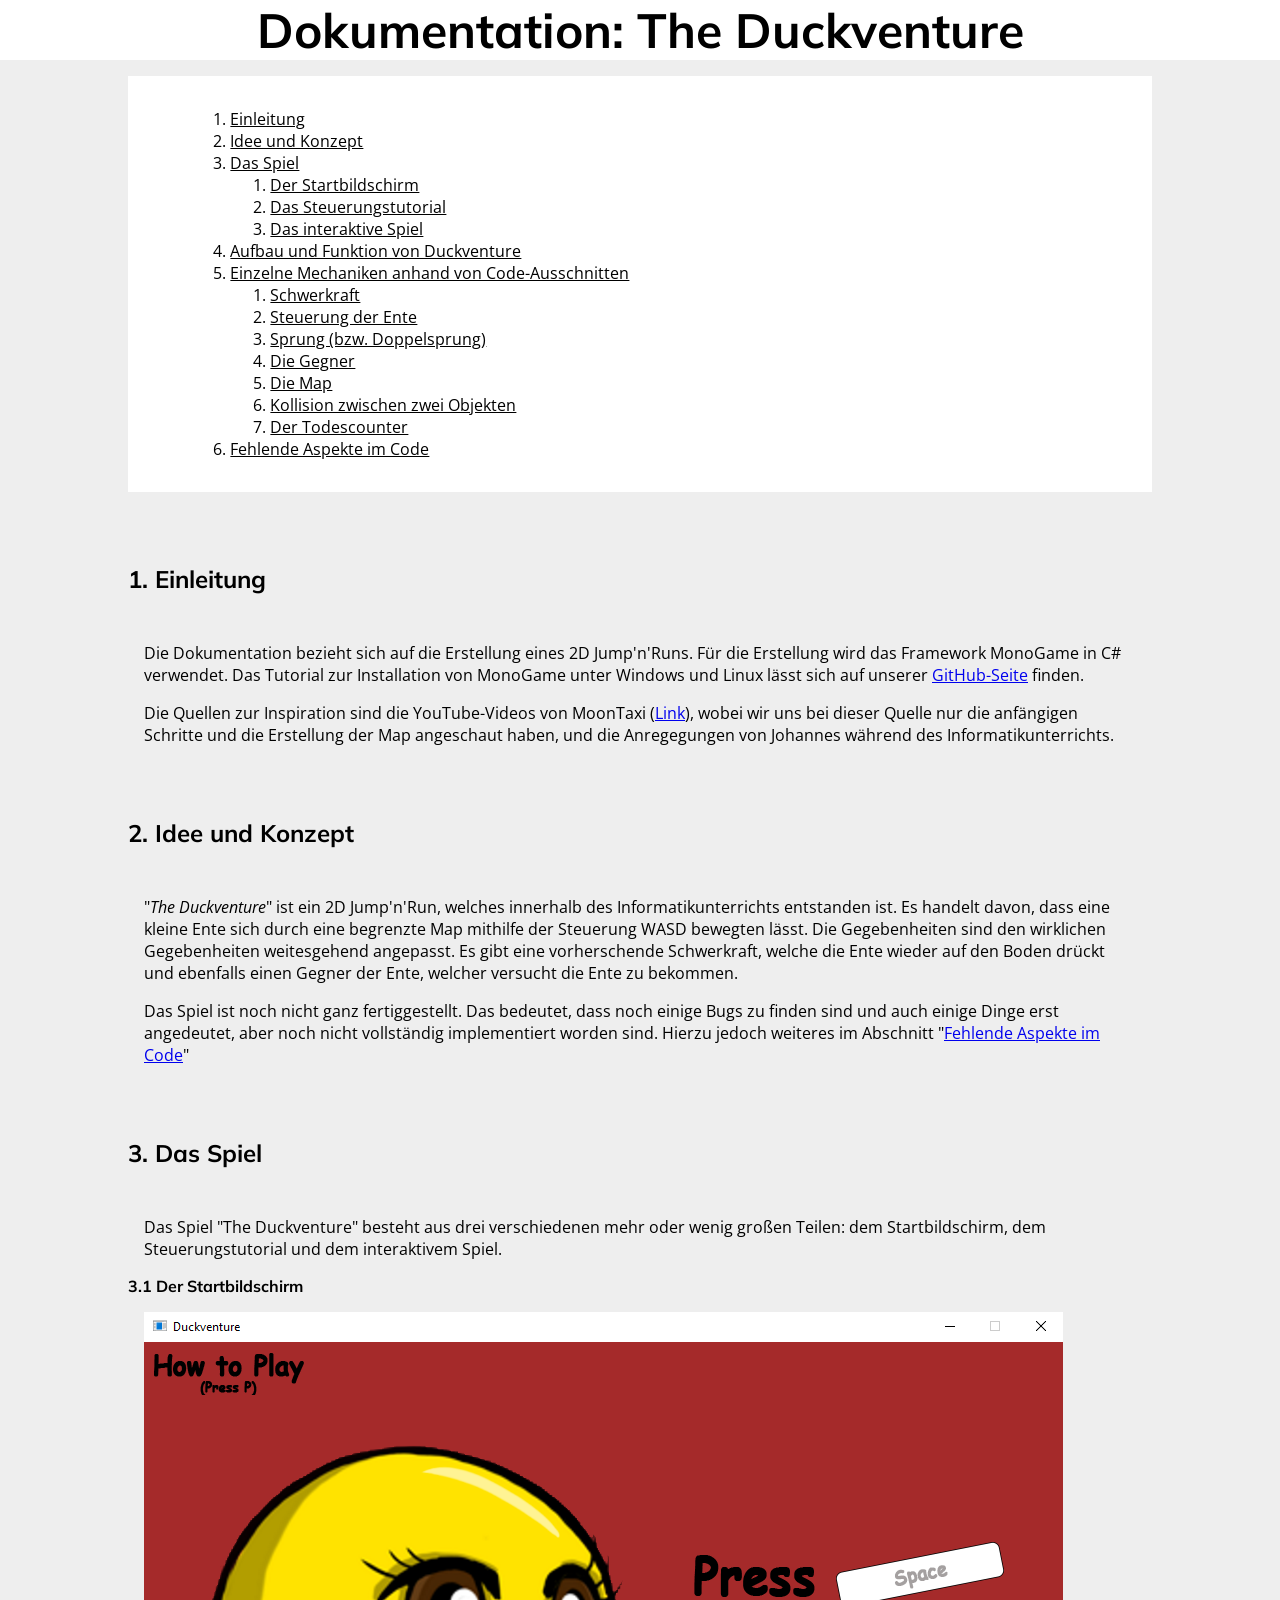
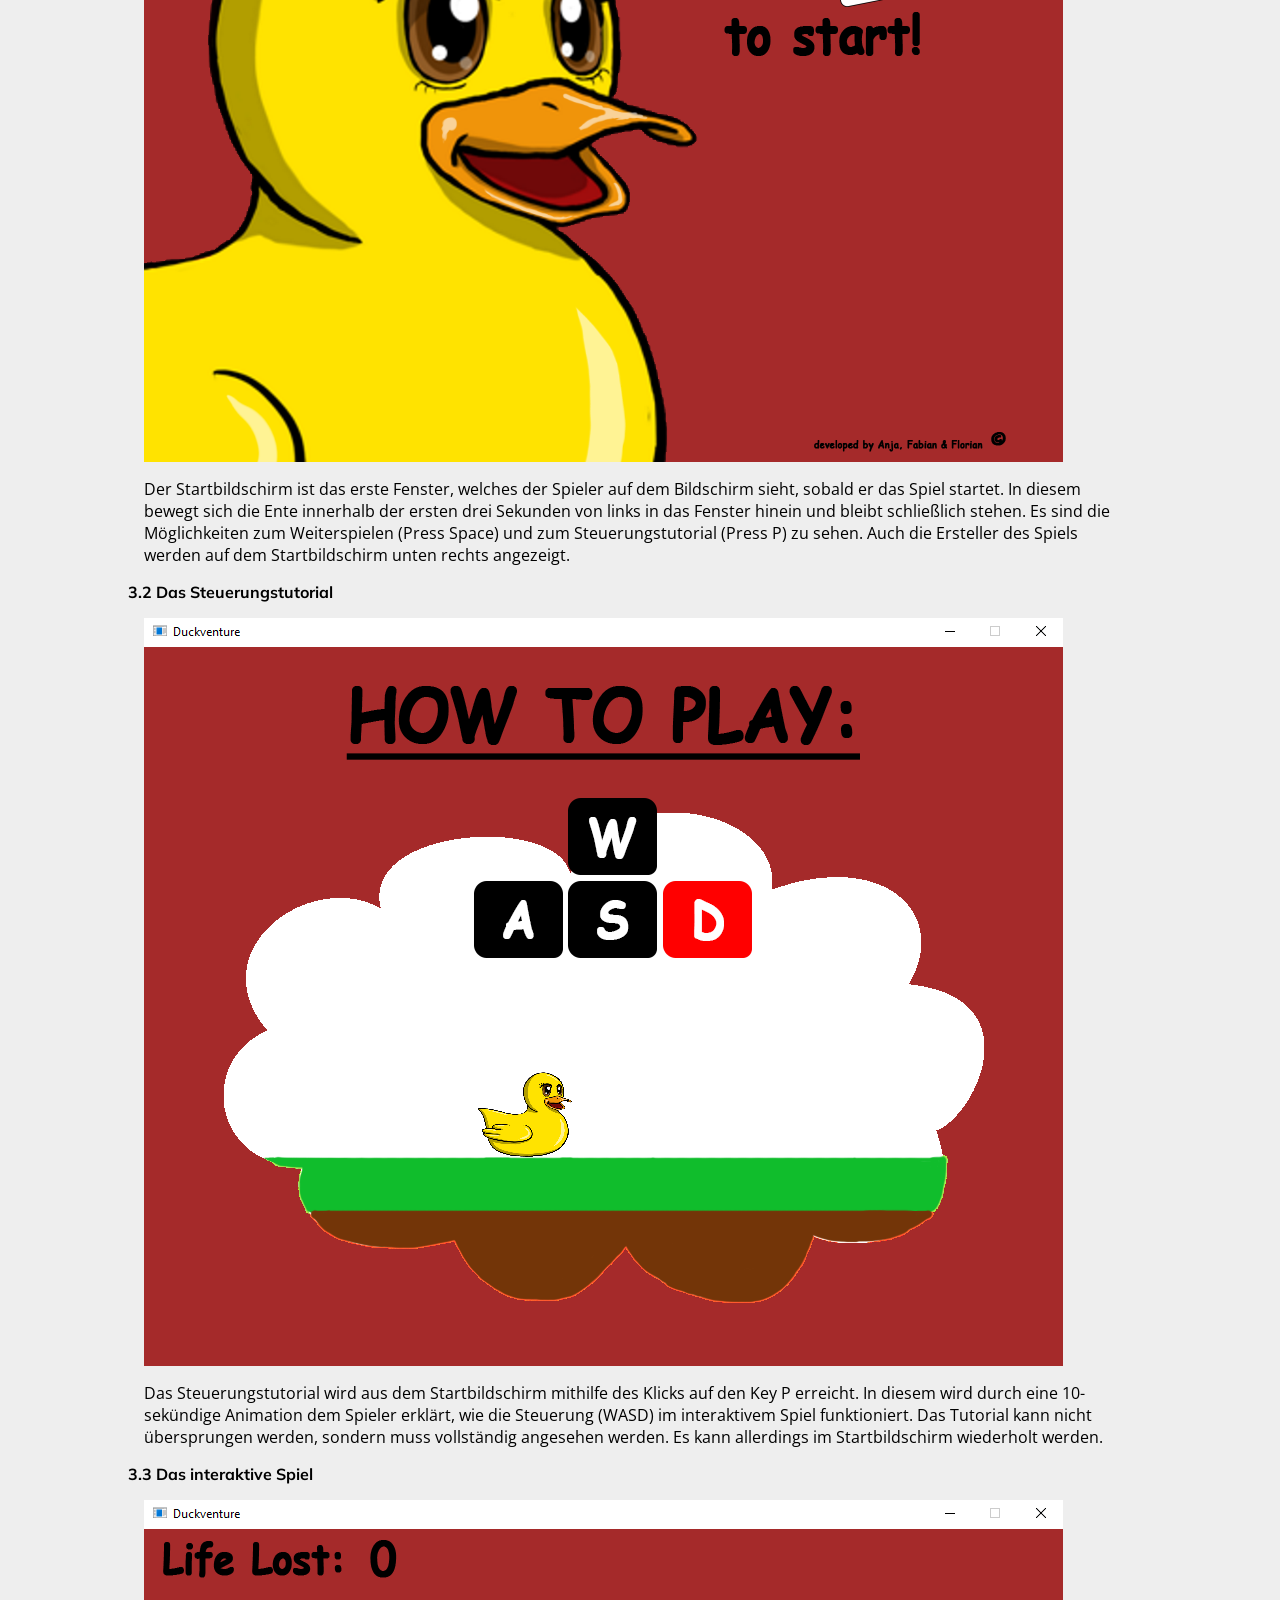
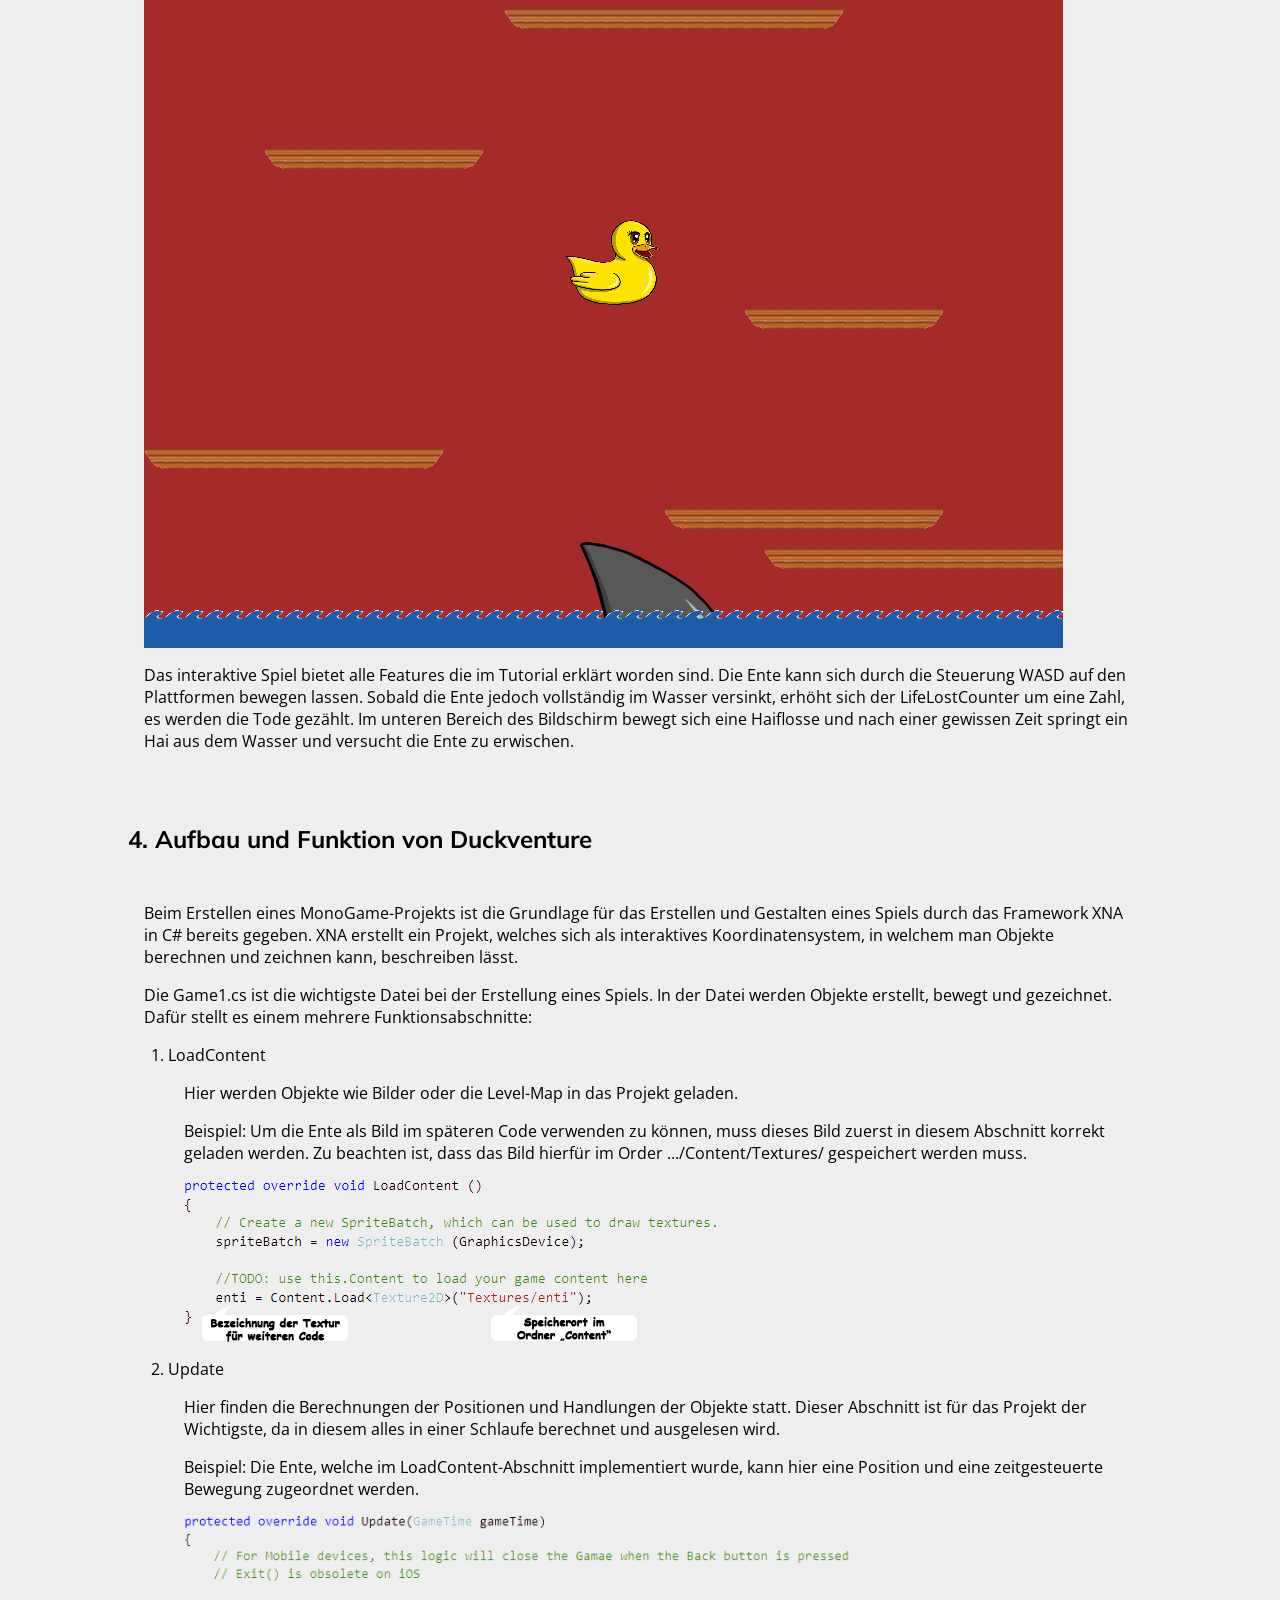
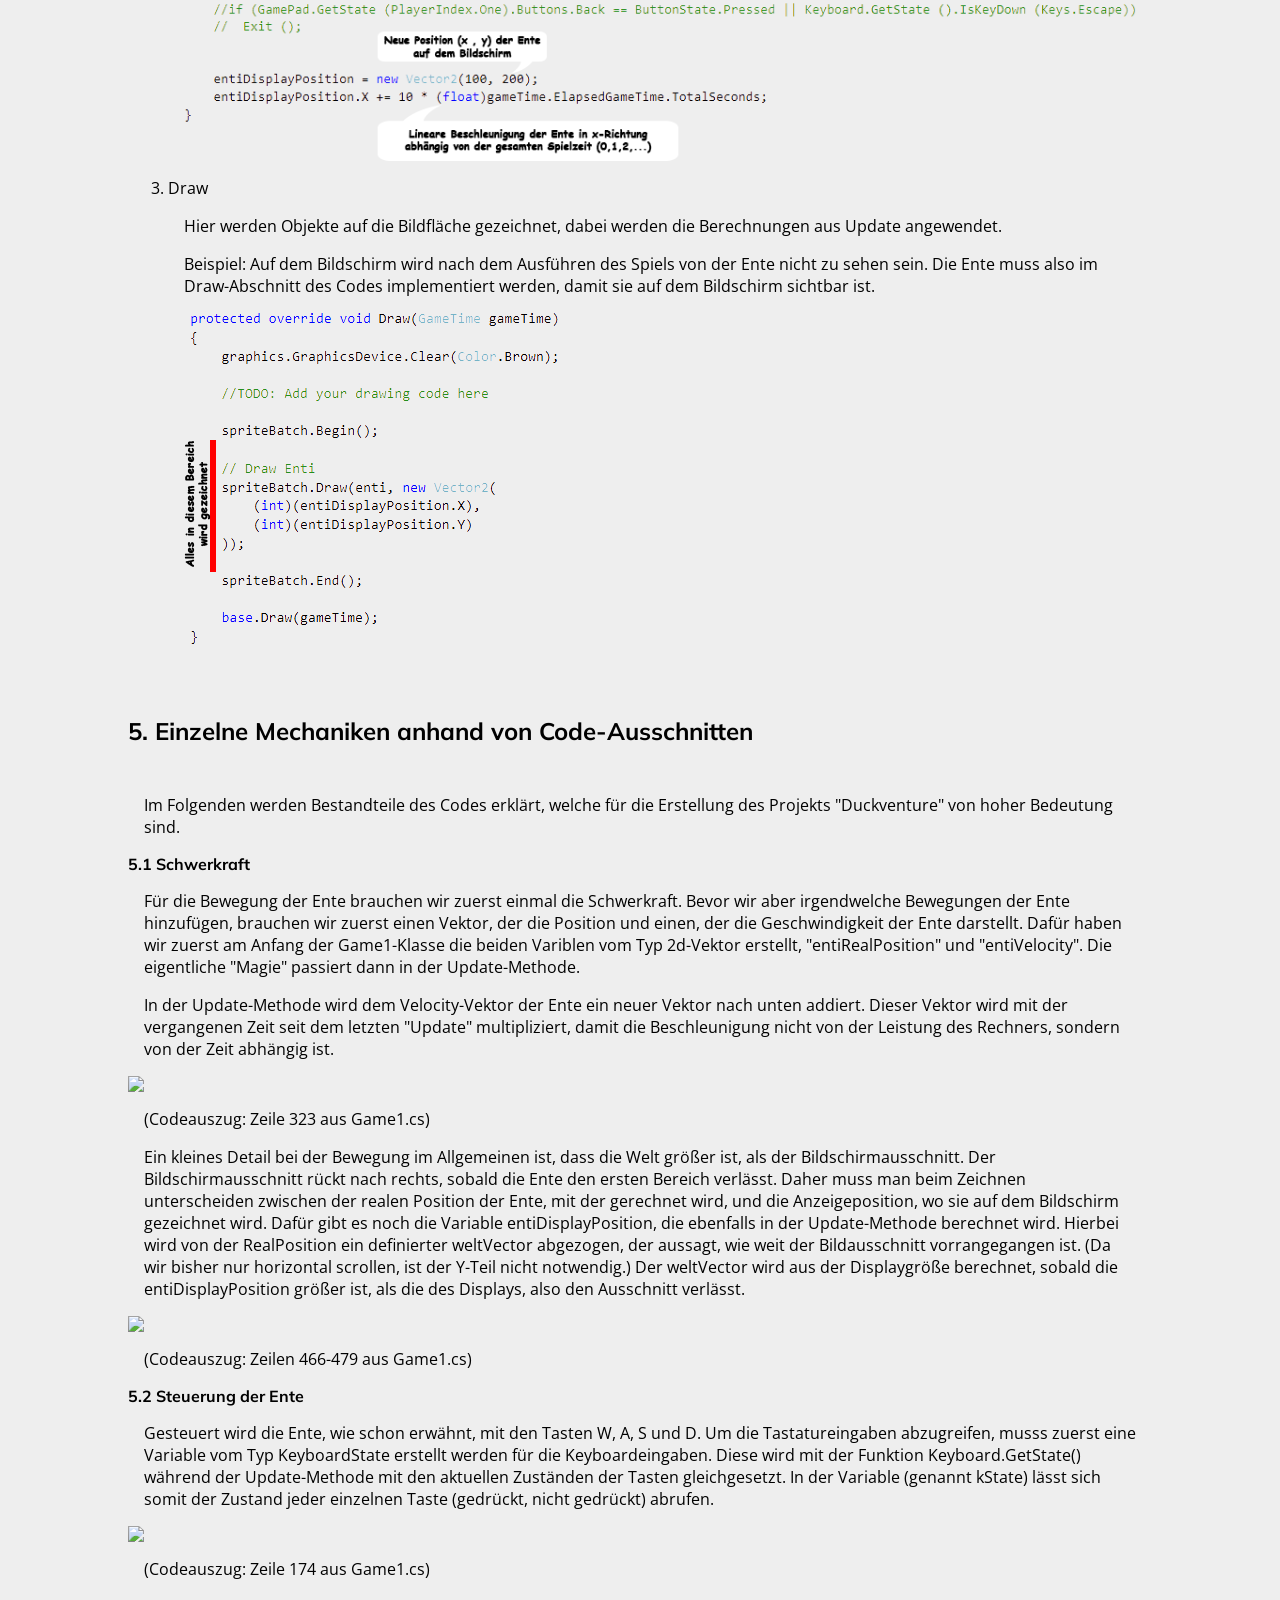
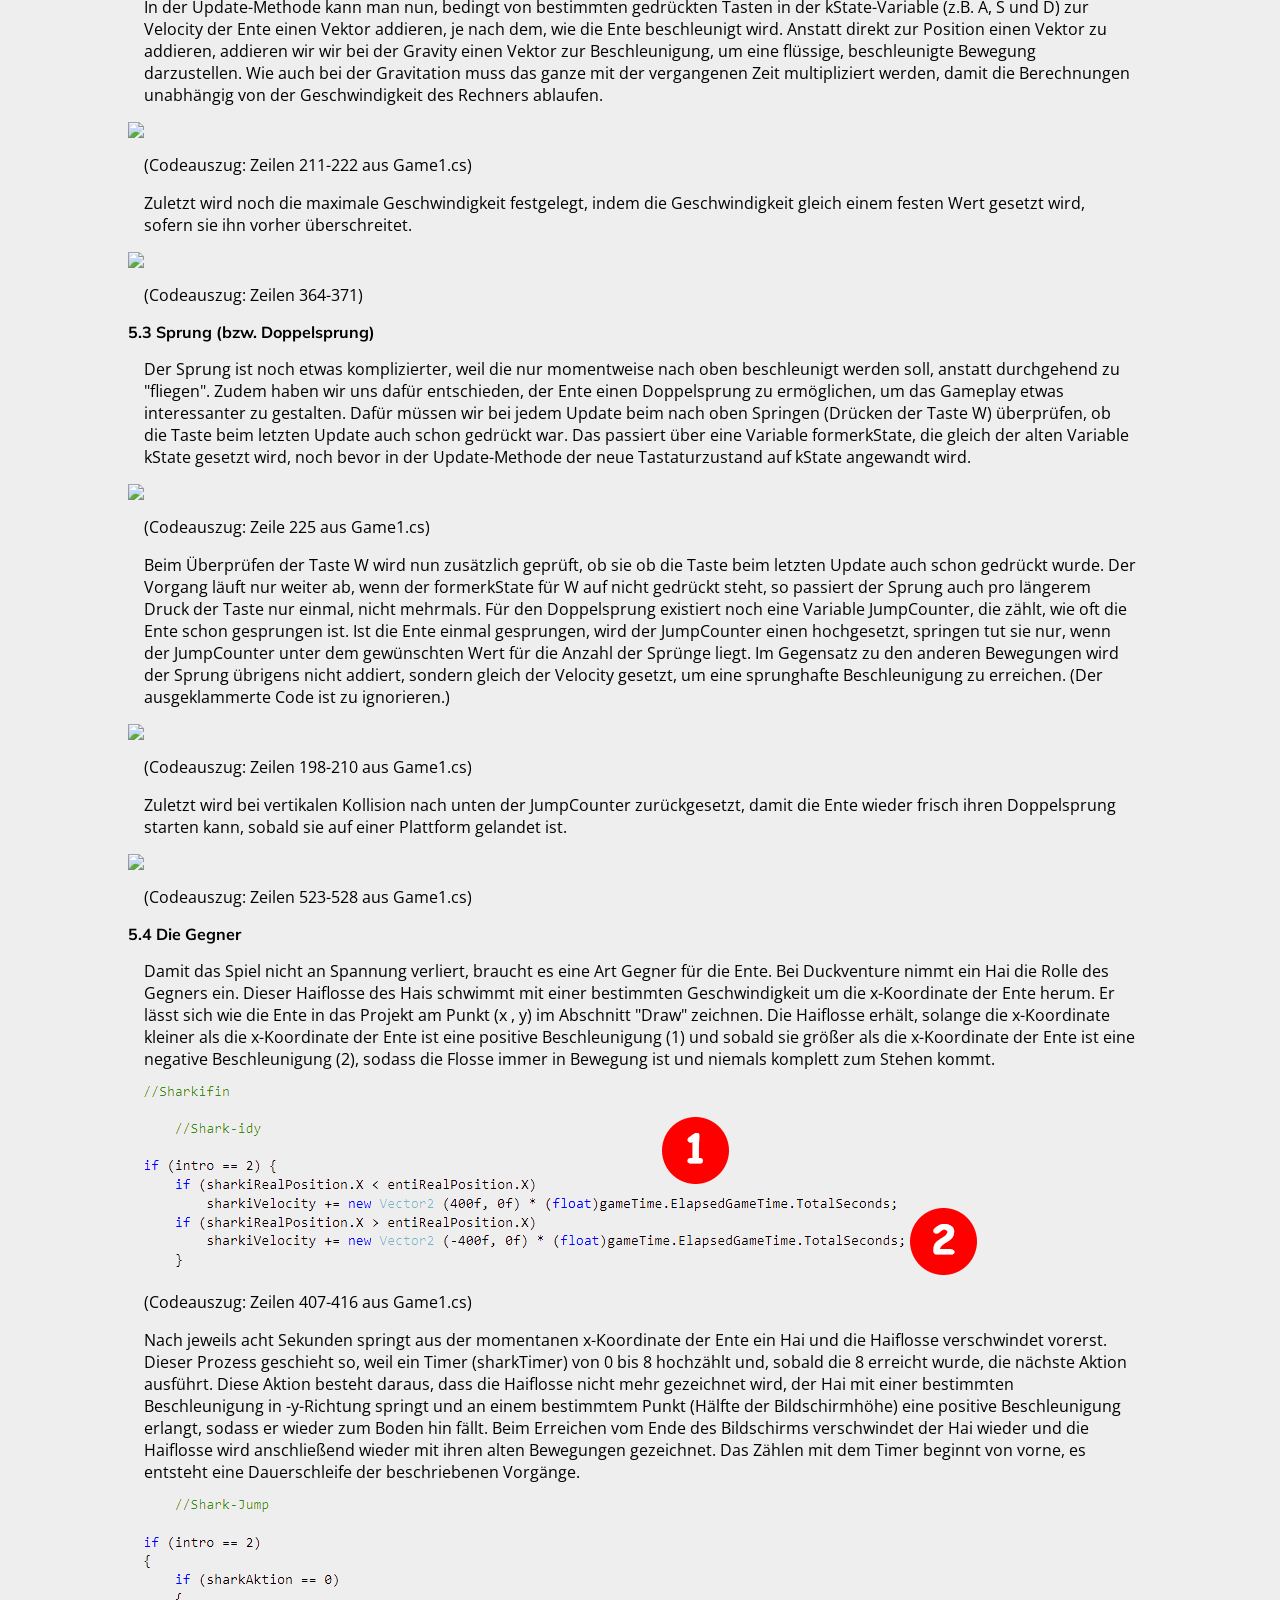
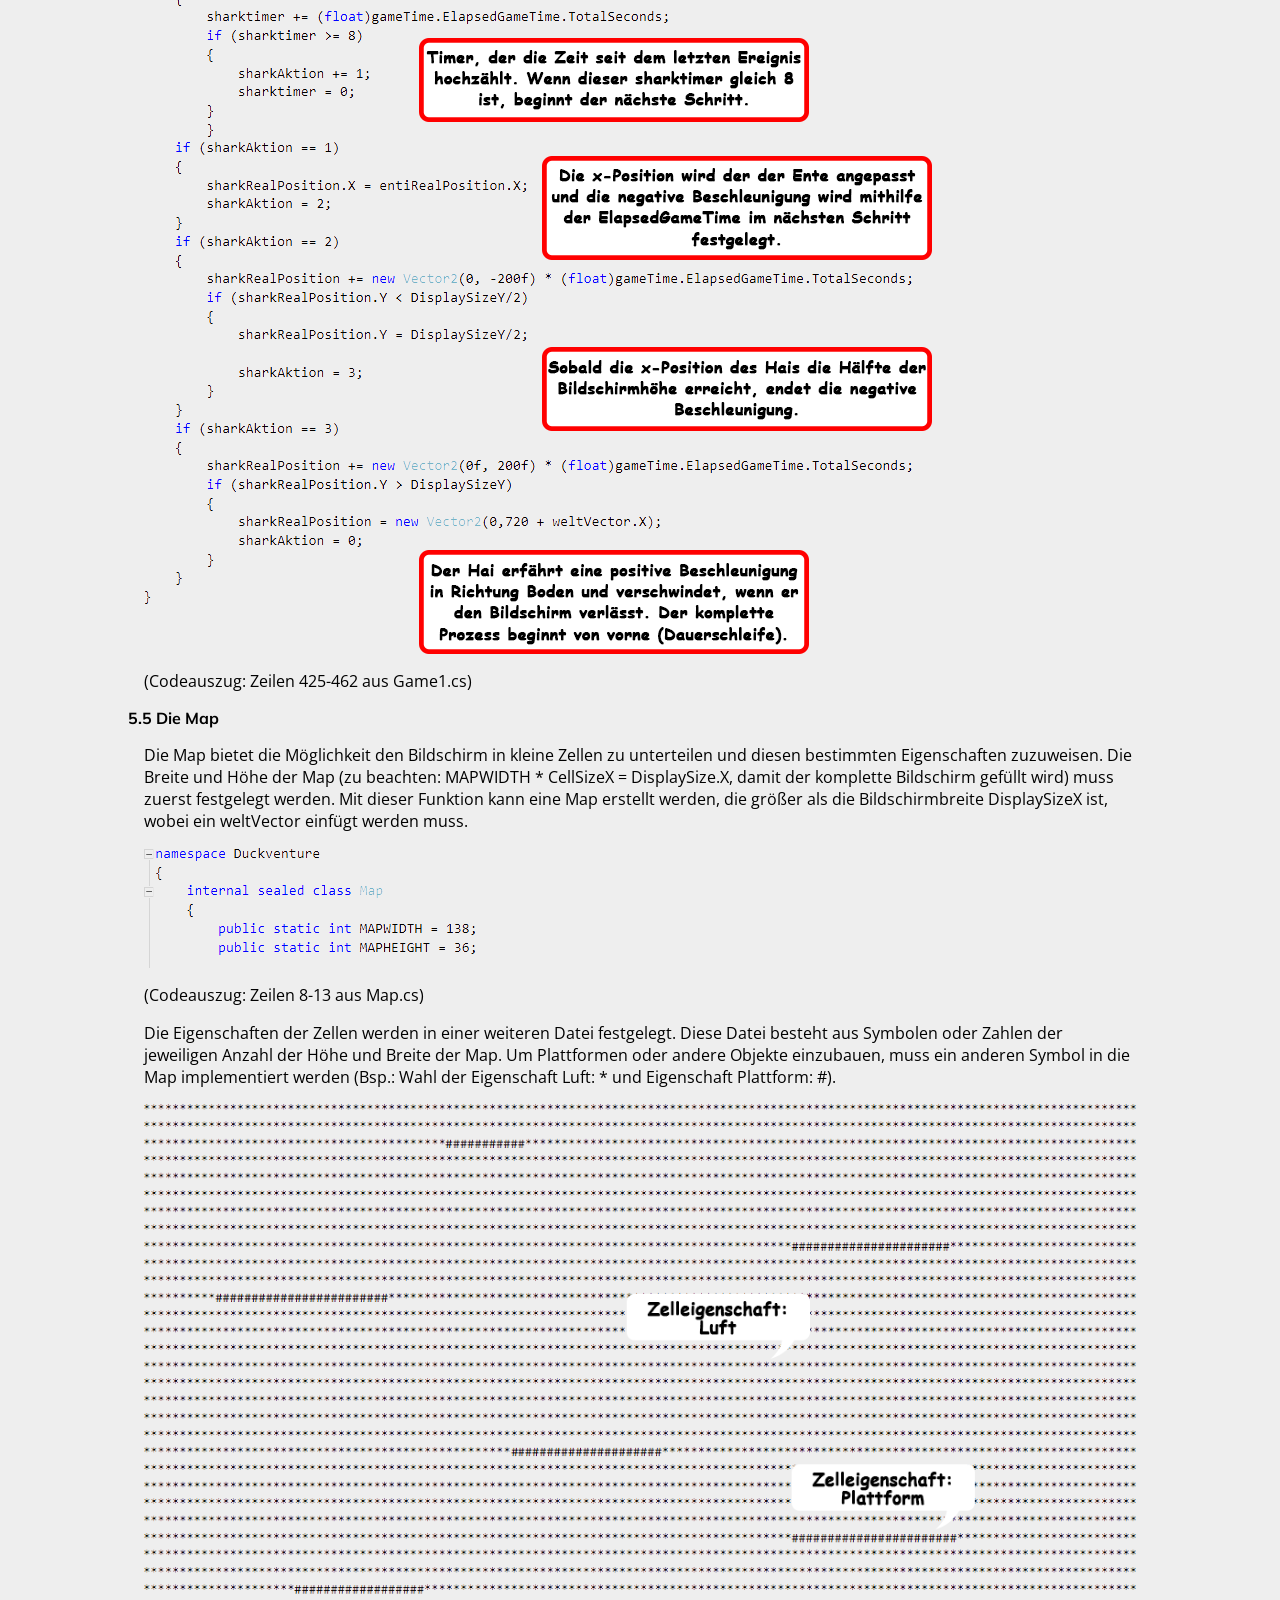
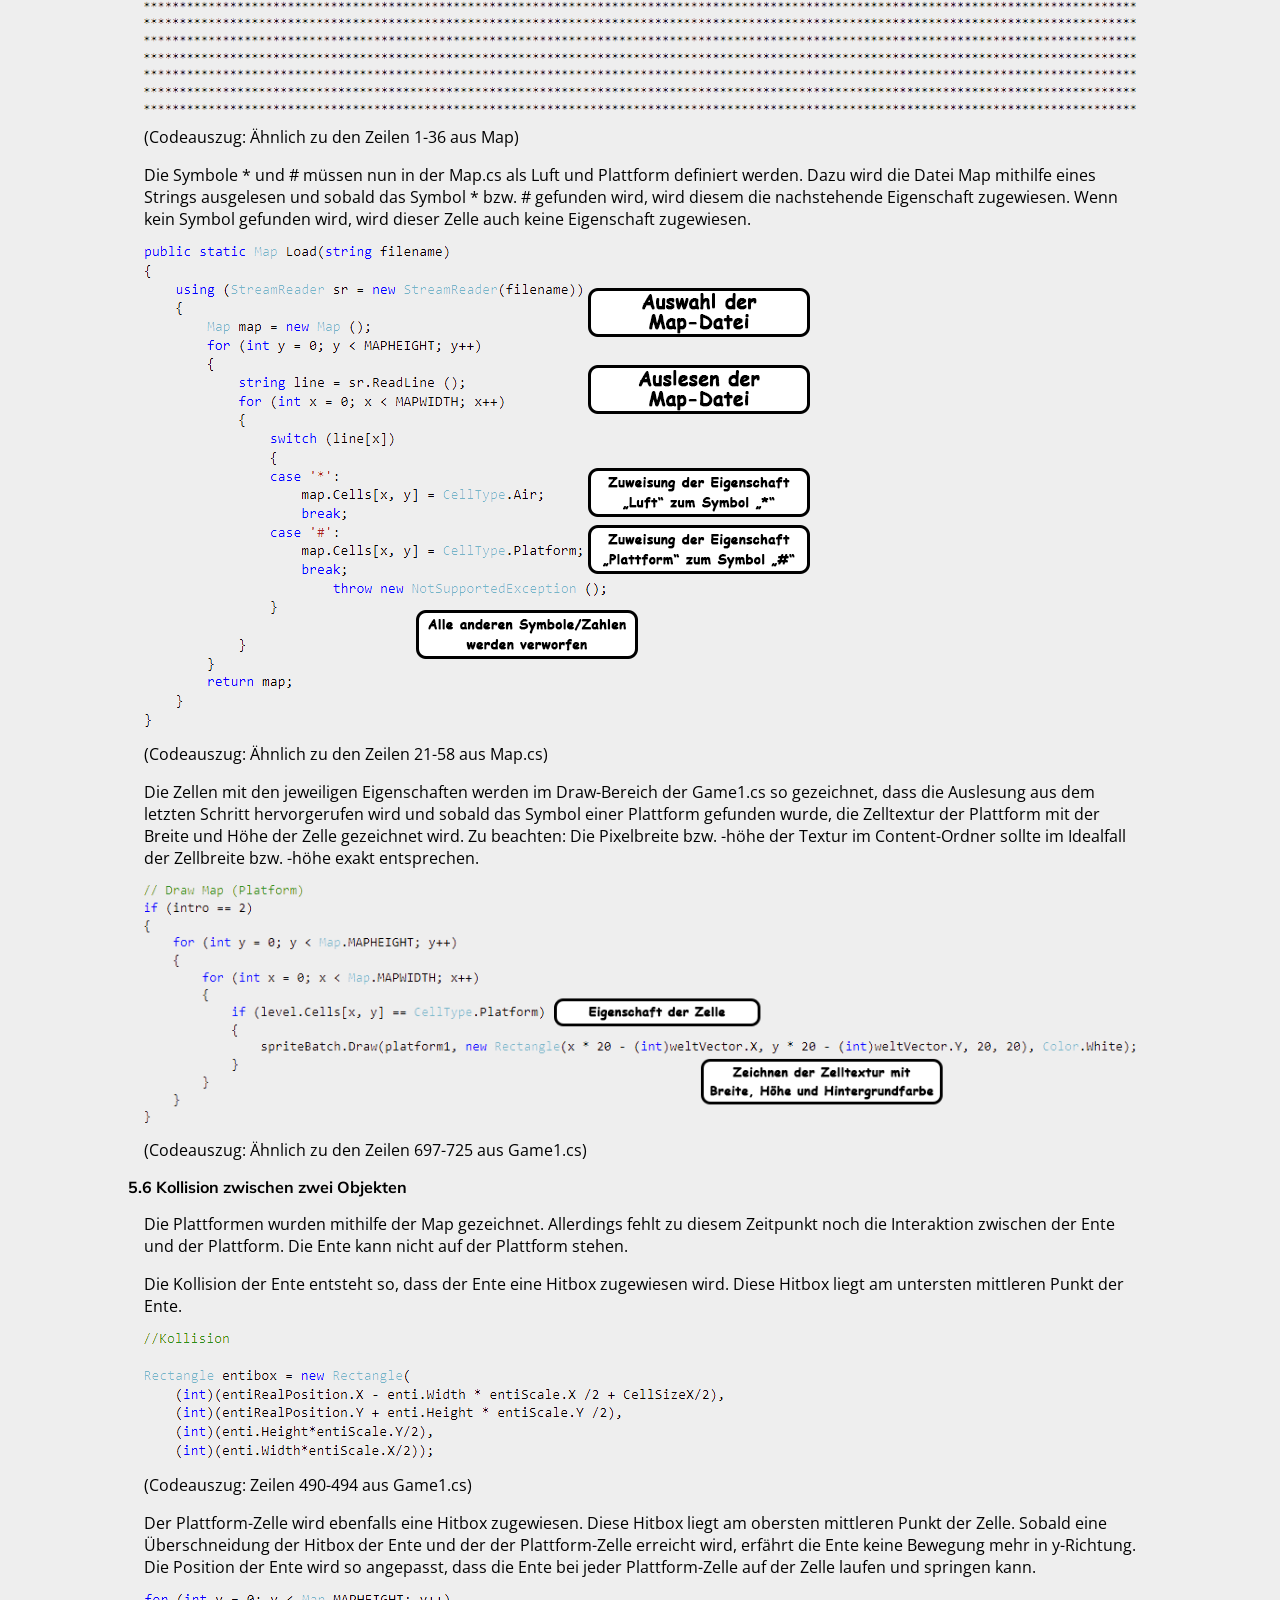
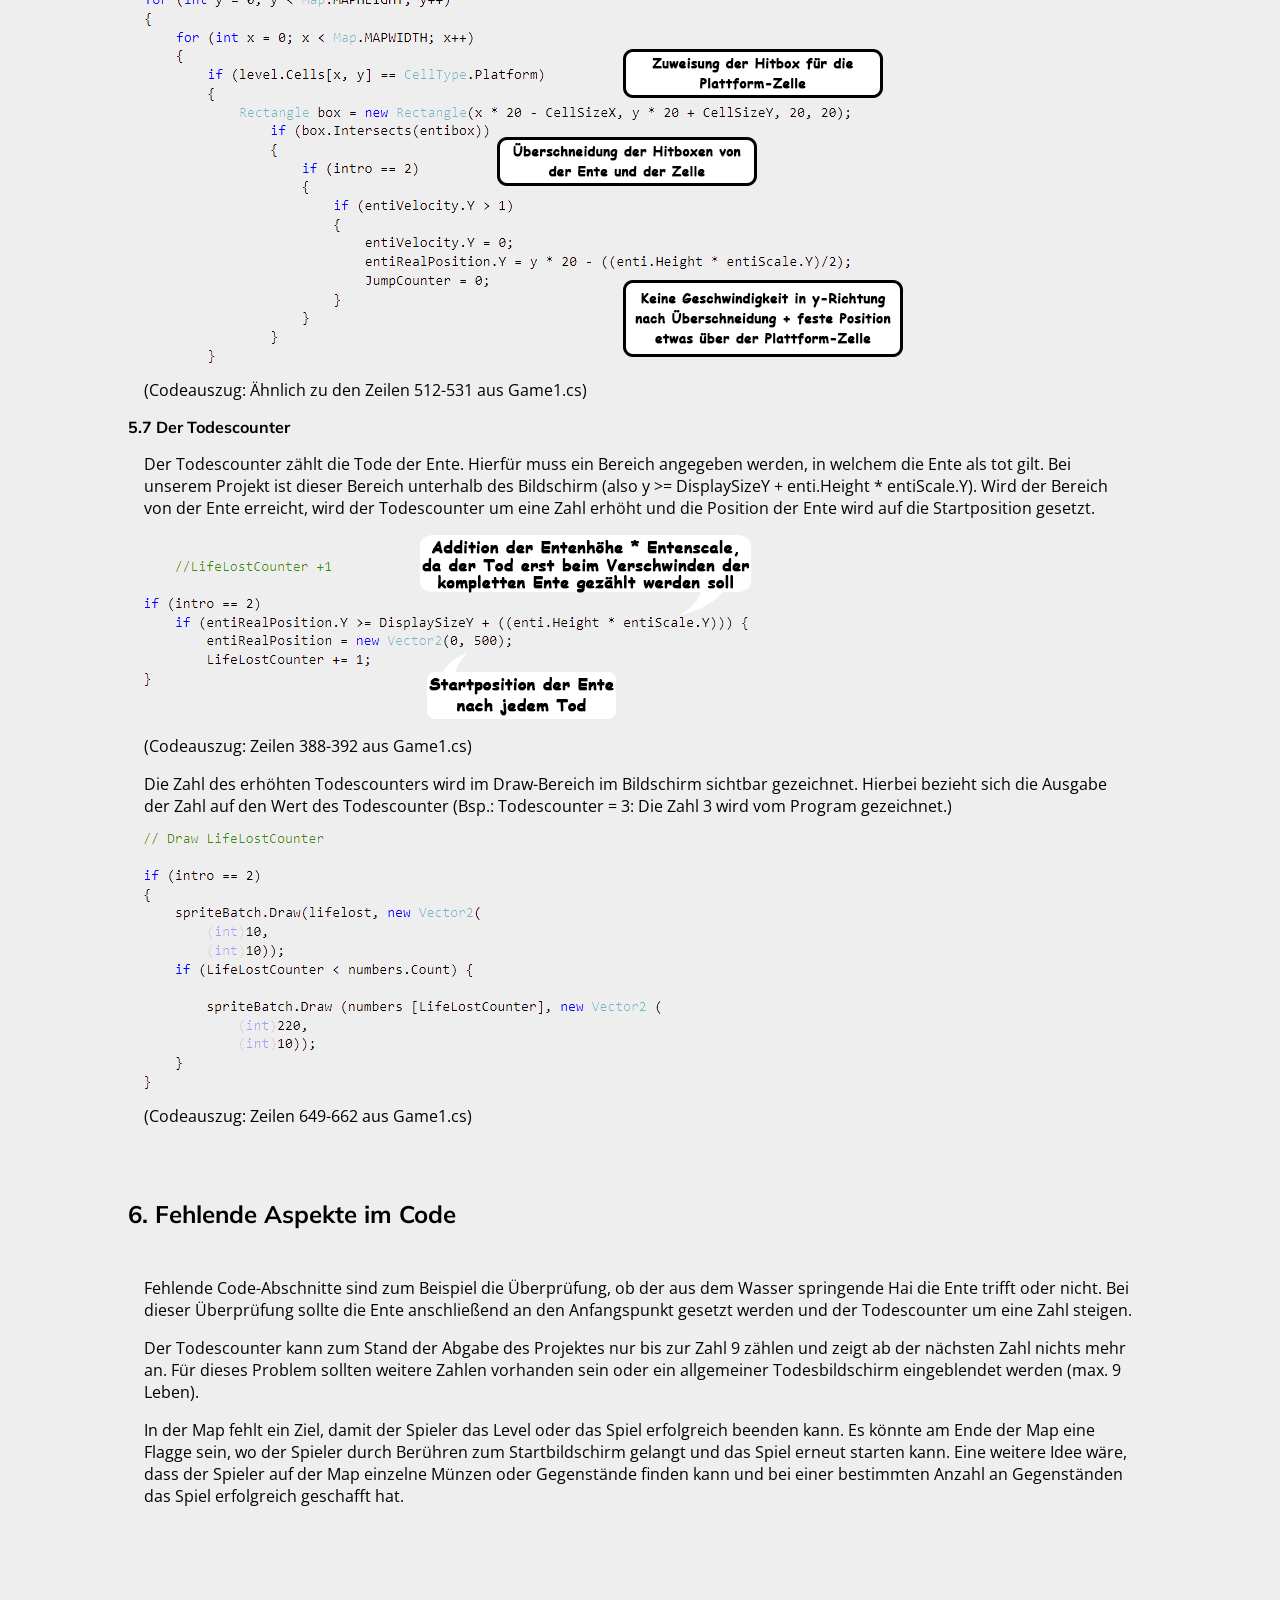
==== commit 9e7f790a: "Update index.html" ====
--- a/docs/index.html
+++ b/docs/index.html
@@ -93,32 +93,32 @@
 <h3 id="Nr5.1">5.1 Schwerkraft</h3>
 <p>Für die Bewegung der Ente brauchen wir zuerst einmal die Schwerkraft. Bevor wir aber irgendwelche Bewegungen der Ente hinzufügen, brauchen wir zuerst einen Vektor, der die Position und einen, der die Geschwindigkeit der Ente darstellt. Dafür haben wir zuerst am Anfang der Game1-Klasse die beiden Variblen vom Typ 2d-Vektor erstellt, "entiRealPosition" und "entiVelocity". Die eigentliche "Magie" passiert dann in der Update-Methode.</p>
 <p>In der Update-Methode wird dem Velocity-Vektor der Ente ein neuer Vektor nach unten addiert. Dieser Vektor wird mit der vergangenen Zeit seit dem letzten "Update" multipliziert, damit die Beschleunigung nicht von der Leistung des Rechners, sondern von der Zeit abhängig ist.</p>
-<img src="images/Gravity1.png">
+<img src="images/Gravity1.PNG">
 <p>(Codeauszug: Zeile 323 aus Game1.cs)</p>
 <p>Ein kleines Detail bei der Bewegung im Allgemeinen ist, dass die Welt größer ist, als der Bildschirmausschnitt. Der Bildschirmausschnitt rückt nach rechts, sobald die Ente den ersten Bereich verlässt. Daher muss man beim Zeichnen unterscheiden zwischen der realen Position der Ente, mit der gerechnet wird, und die Anzeigeposition, wo sie auf dem Bildschirm gezeichnet wird. Dafür gibt es noch die Variable entiDisplayPosition, die ebenfalls in der Update-Methode berechnet wird. Hierbei wird von der RealPosition ein definierter weltVector abgezogen, der aussagt, wie weit der Bildausschnitt vorrangegangen ist. (Da wir bisher nur horizontal scrollen, ist der Y-Teil nicht notwendig.) Der weltVector wird aus der Displaygröße berechnet, sobald die entiDisplayPosition größer ist, als die des Displays, also den Ausschnitt verlässt.</p>
-<img src="images/Gravity2.png">
+<img src="images/Gravity2.PNG">
 <p>(Codeauszug: Zeilen 466-479 aus Game1.cs)</p>
 
 <h3 id="Nr5.2">5.2 Steuerung der Ente</h3>
 <p>Gesteuert wird die Ente, wie schon erwähnt, mit den Tasten W, A, S und D. Um die Tastatureingaben abzugreifen, musss zuerst eine Variable vom Typ KeyboardState erstellt werden für die Keyboardeingaben. Diese wird mit der Funktion Keyboard.GetState() während der Update-Methode mit den aktuellen Zuständen der Tasten gleichgesetzt. In der Variable (genannt kState) lässt sich somit der Zustand jeder einzelnen Taste (gedrückt, nicht gedrückt) abrufen.</p>
-<img src="images/Control1.png">
+<img src="images/Control1.PNG">
 <p>(Codeauszug: Zeile 174 aus Game1.cs)</p>
 <p>In der Update-Methode kann man nun, bedingt von bestimmten gedrückten Tasten in der kState-Variable (z.B. A, S und D) zur Velocity der Ente einen Vektor addieren, je nach dem, wie die Ente beschleunigt wird. Anstatt direkt zur Position einen Vektor zu addieren, addieren wir wir bei der Gravity einen Vektor zur Beschleunigung, um eine flüssige, beschleunigte Bewegung darzustellen. Wie auch bei der Gravitation muss das ganze mit der vergangenen Zeit multipliziert werden, damit die Berechnungen unabhängig von der Geschwindigkeit des Rechners ablaufen.</p>
-<img src="images/Control2.png">
+<img src="images/Control2.PNG">
 <p>(Codeauszug: Zeilen 211-222 aus Game1.cs)</p>
 <p>Zuletzt wird noch die maximale Geschwindigkeit festgelegt, indem die Geschwindigkeit gleich einem festen Wert gesetzt wird, sofern sie ihn vorher  überschreitet.</p>
-<img src="images/Control3.png">
+<img src="images/Control3.PNG">
 <p>(Codeauszug: Zeilen 364-371)</p>
 
 <h3 id="Nr5.3">5.3 Sprung (bzw. Doppelsprung)</h3>
 <p>Der Sprung ist noch etwas komplizierter, weil die nur momentweise nach oben beschleunigt werden soll, anstatt durchgehend zu "fliegen". Zudem haben wir uns dafür entschieden, der Ente einen Doppelsprung zu ermöglichen, um das Gameplay etwas interessanter zu gestalten. Dafür müssen wir bei jedem Update beim nach oben Springen (Drücken der Taste W) überprüfen, ob die Taste beim letzten Update auch schon gedrückt war. Das passiert über eine Variable formerkState, die gleich der alten Variable kState gesetzt wird, noch bevor in der Update-Methode der neue Tastaturzustand auf kState angewandt wird.</p>
-<img src="images/Jump1.png">
-<p>(Codeauszug: Zeile 174 aus Game1.cs)</p>
+<img src="images/Jump1.PNG">
+<p>(Codeauszug: Zeile 225 aus Game1.cs)</p>
 <p>Beim Überprüfen der Taste W wird nun zusätzlich geprüft, ob sie ob die Taste beim letzten Update auch schon gedrückt wurde. Der Vorgang läuft nur weiter ab, wenn der formerkState für W auf nicht gedrückt steht, so passiert der Sprung auch pro längerem Druck der Taste nur einmal, nicht mehrmals. Für den Doppelsprung existiert noch eine Variable JumpCounter, die zählt, wie oft die Ente schon gesprungen ist. Ist die Ente einmal gesprungen, wird der JumpCounter einen hochgesetzt, springen tut sie nur, wenn der JumpCounter unter dem gewünschten Wert für die Anzahl der Sprünge liegt. Im Gegensatz zu den anderen Bewegungen wird der Sprung übrigens nicht addiert, sondern gleich der Velocity gesetzt, um eine sprunghafte Beschleunigung zu erreichen. (Der ausgeklammerte Code ist zu ignorieren.)</p>
-<img src="images/Jump2.png">
+<img src="images/Jump2.PNG">
 <p>(Codeauszug: Zeilen 198-210 aus Game1.cs)</p>
 <p>Zuletzt wird bei vertikalen Kollision nach unten der JumpCounter zurückgesetzt, damit die Ente wieder frisch ihren Doppelsprung starten kann, sobald sie auf einer Plattform gelandet ist.</p>
-<img src="images/Jump3.png">
+<img src="images/Jump3.PNG">
 <p>(Codeauszug: Zeilen 523-528 aus Game1.cs)</p>
 
 <h3 id="Nr5.4">5.4 Die Gegner</h3>
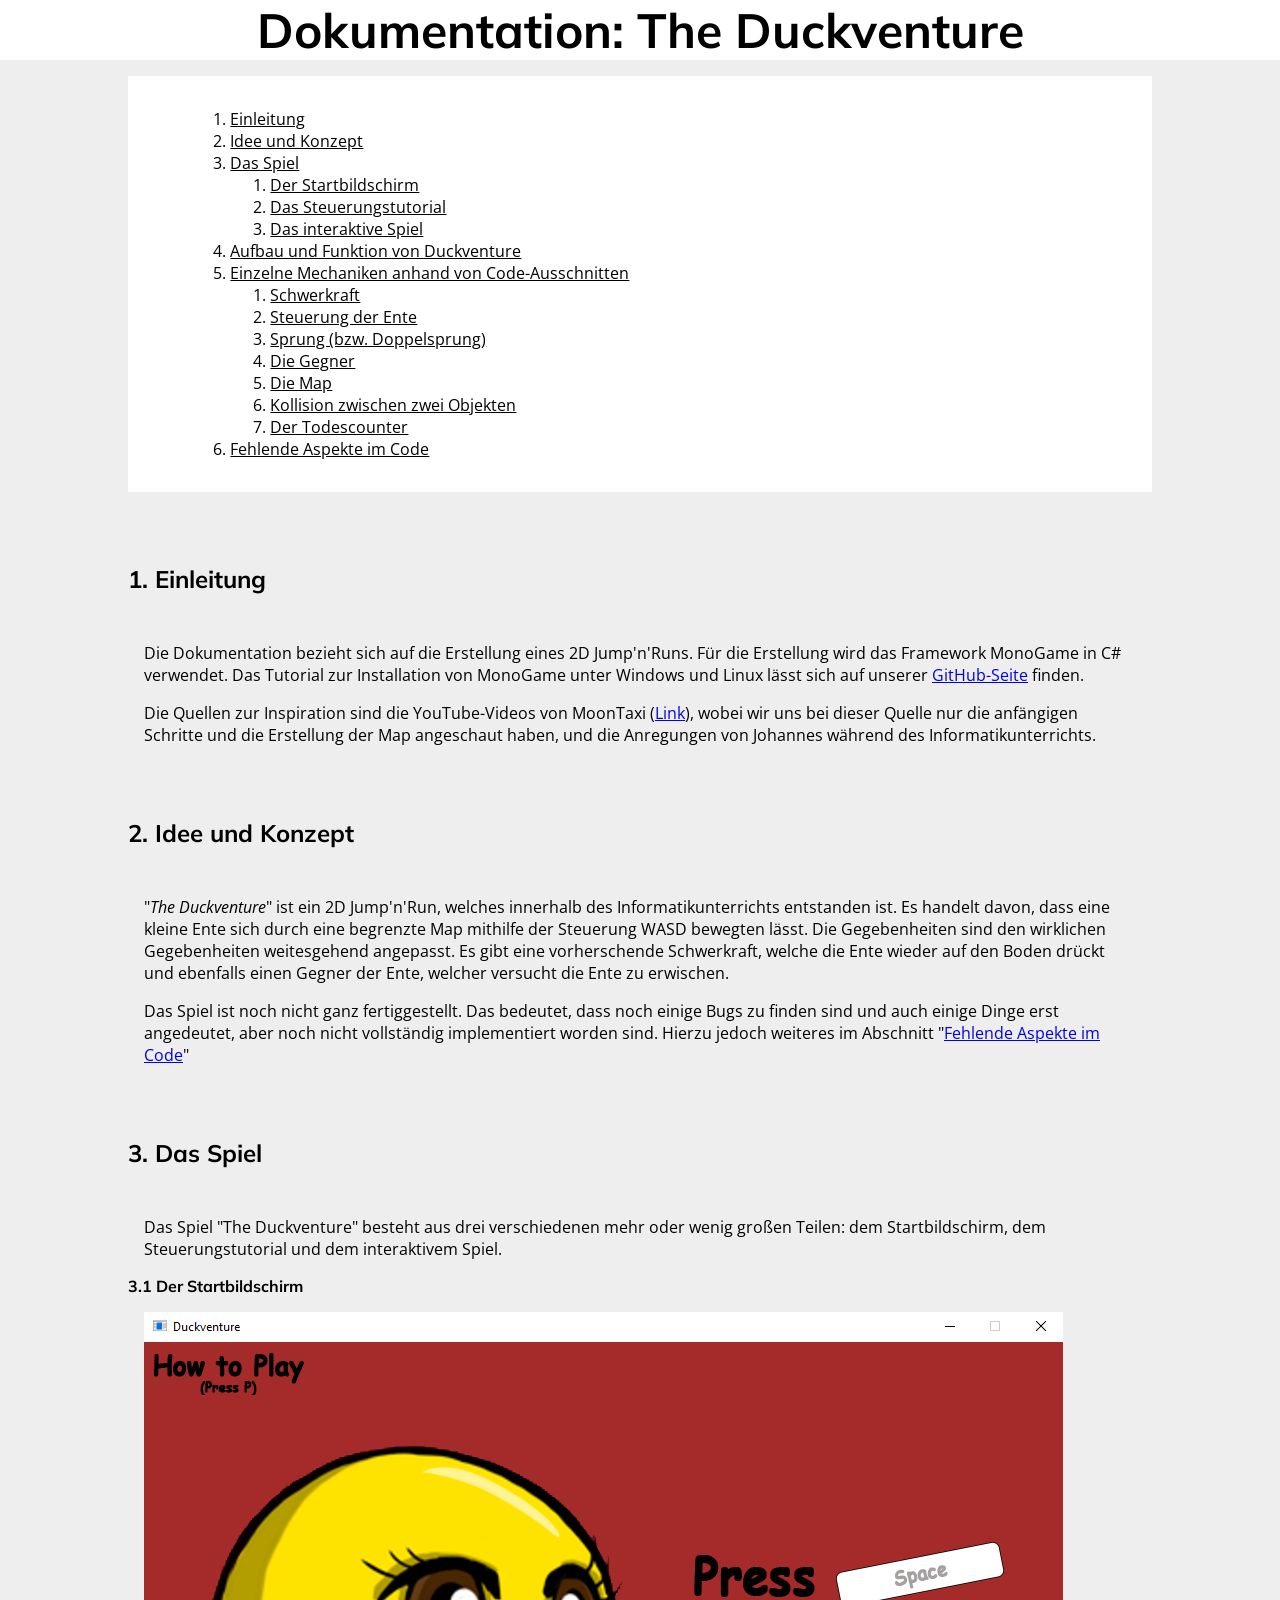
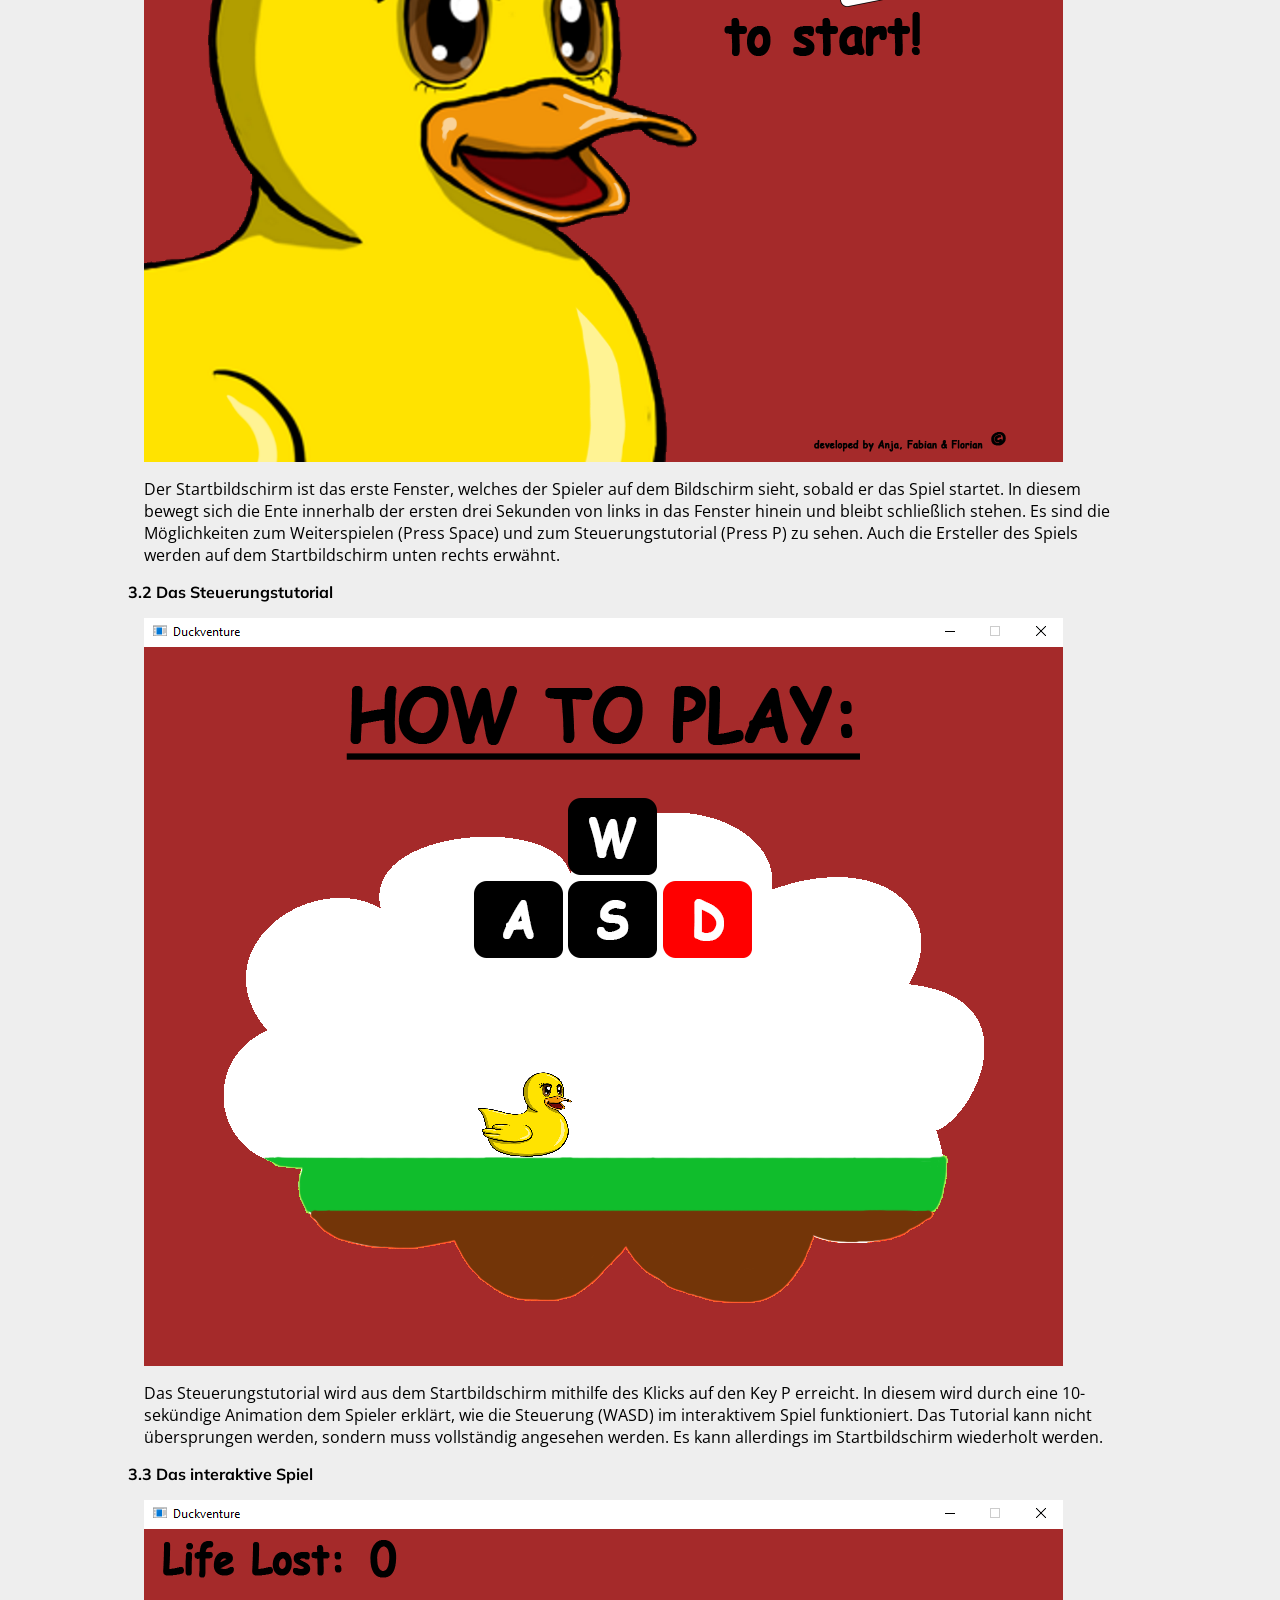
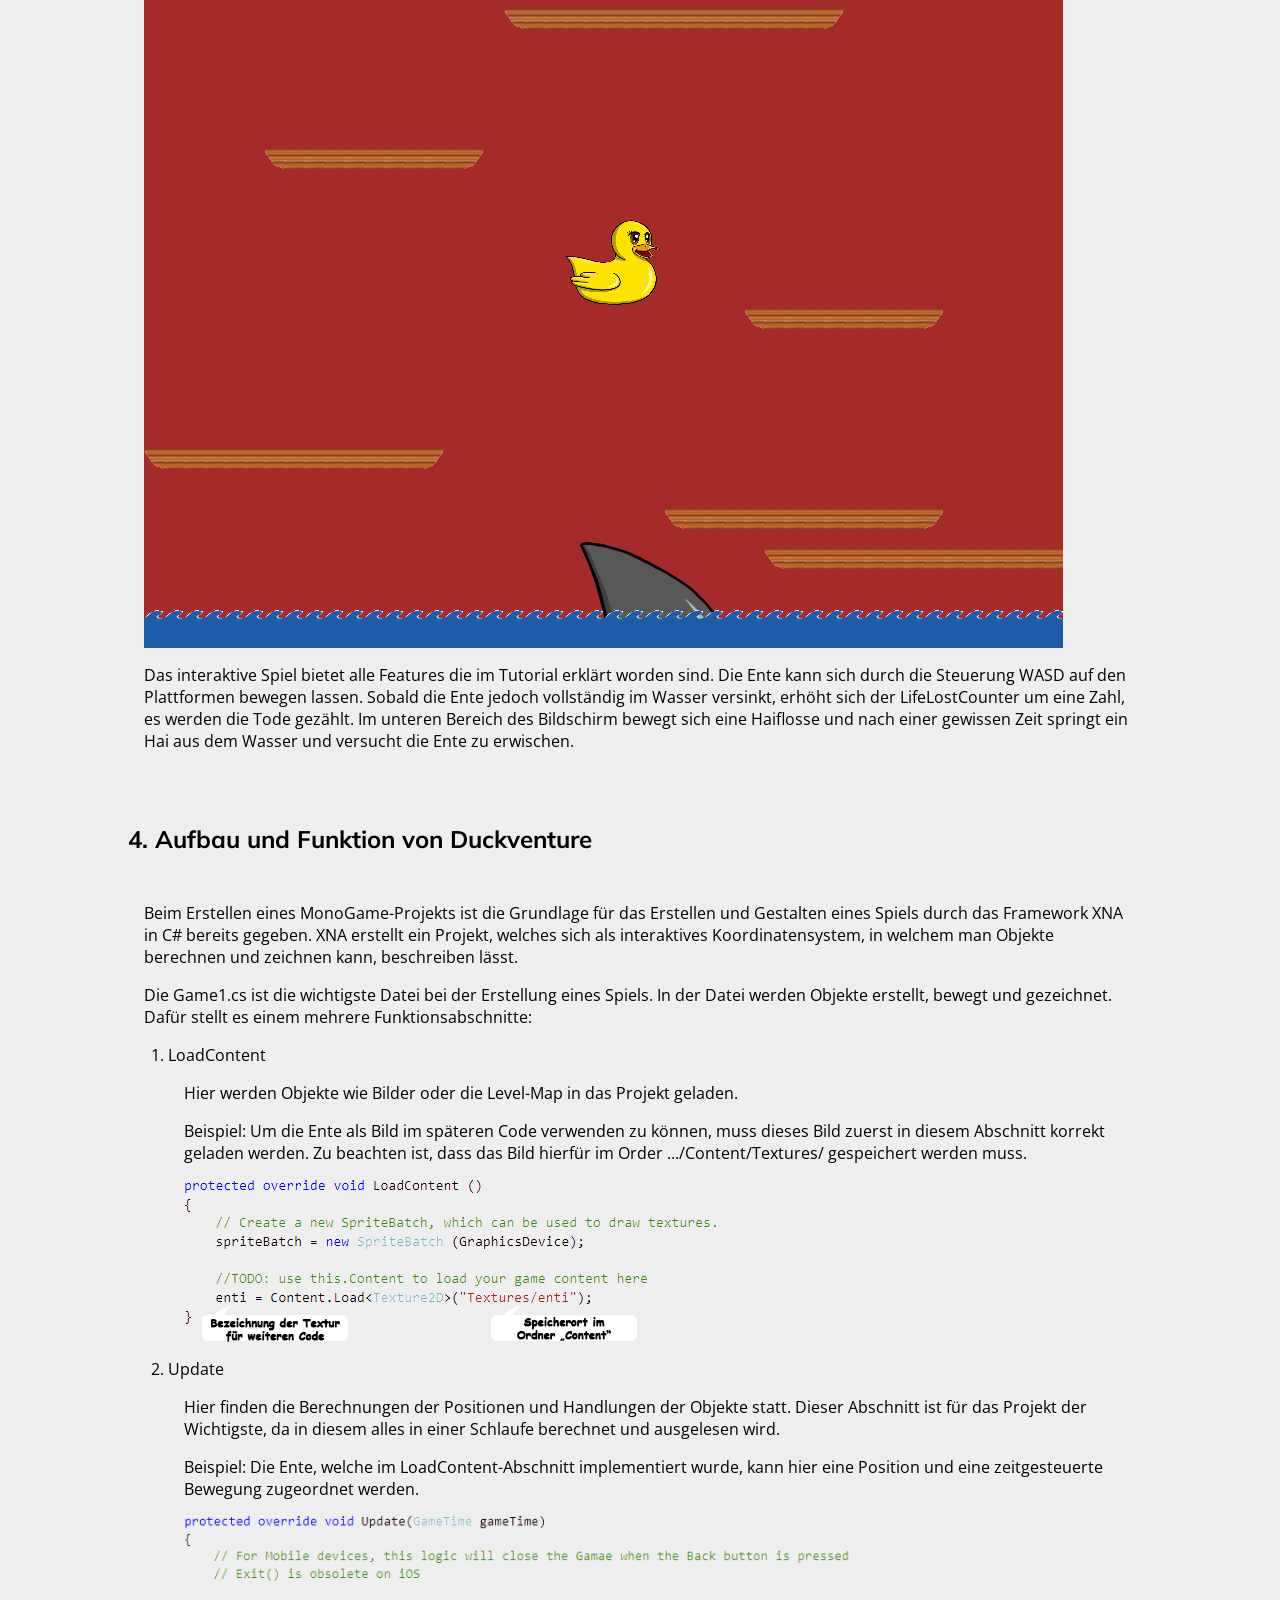
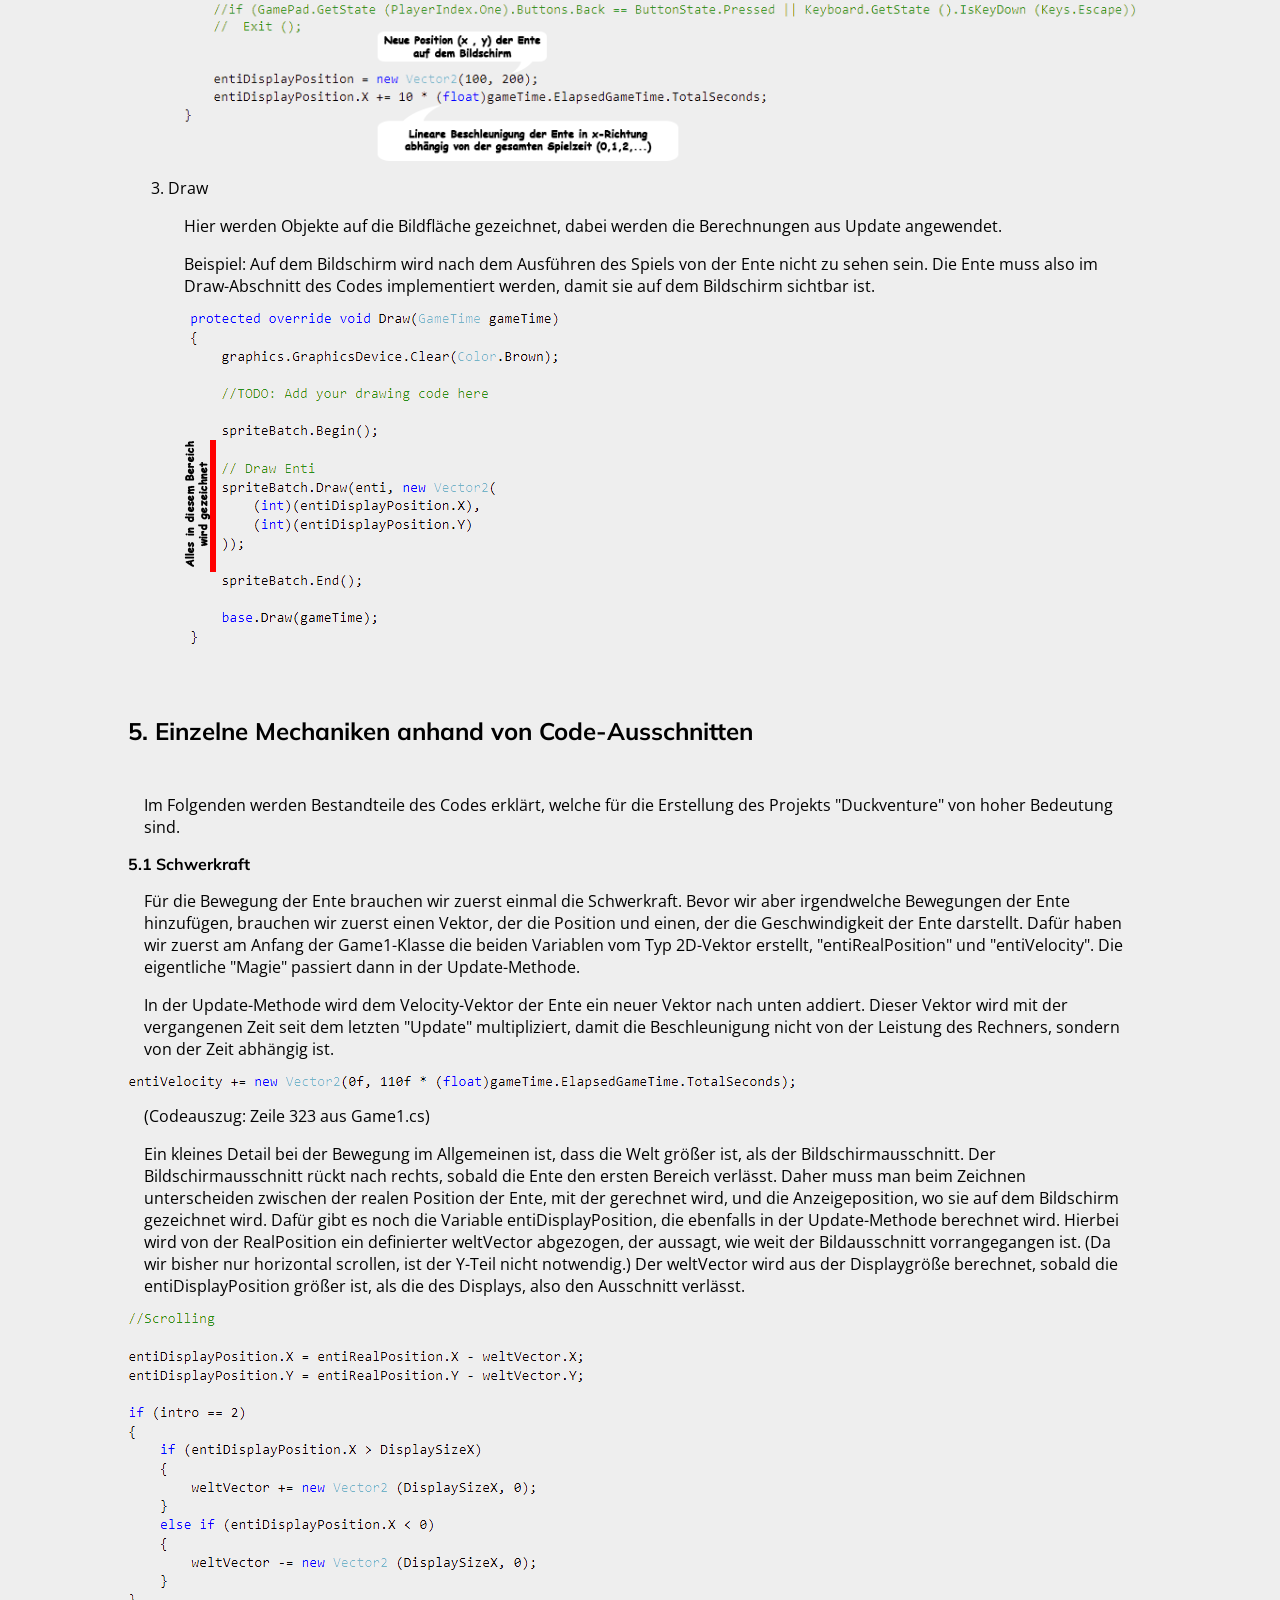
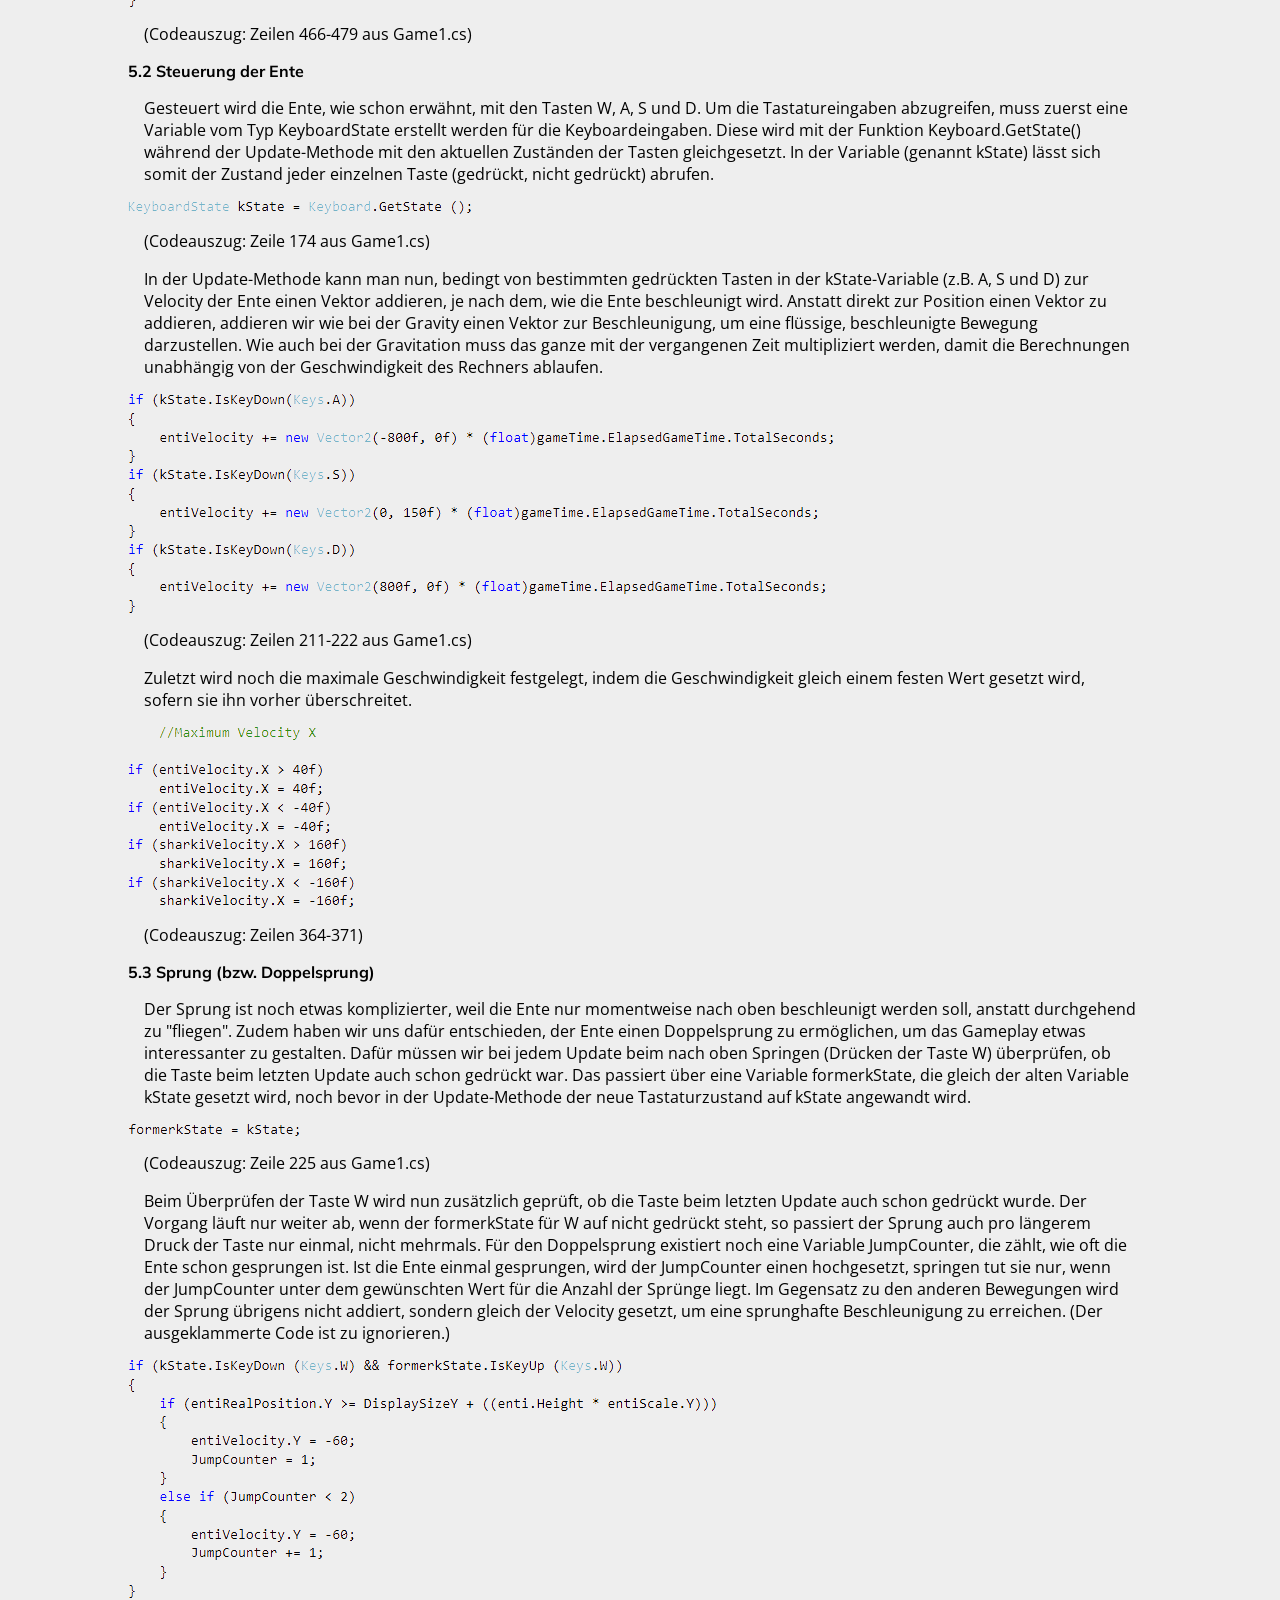
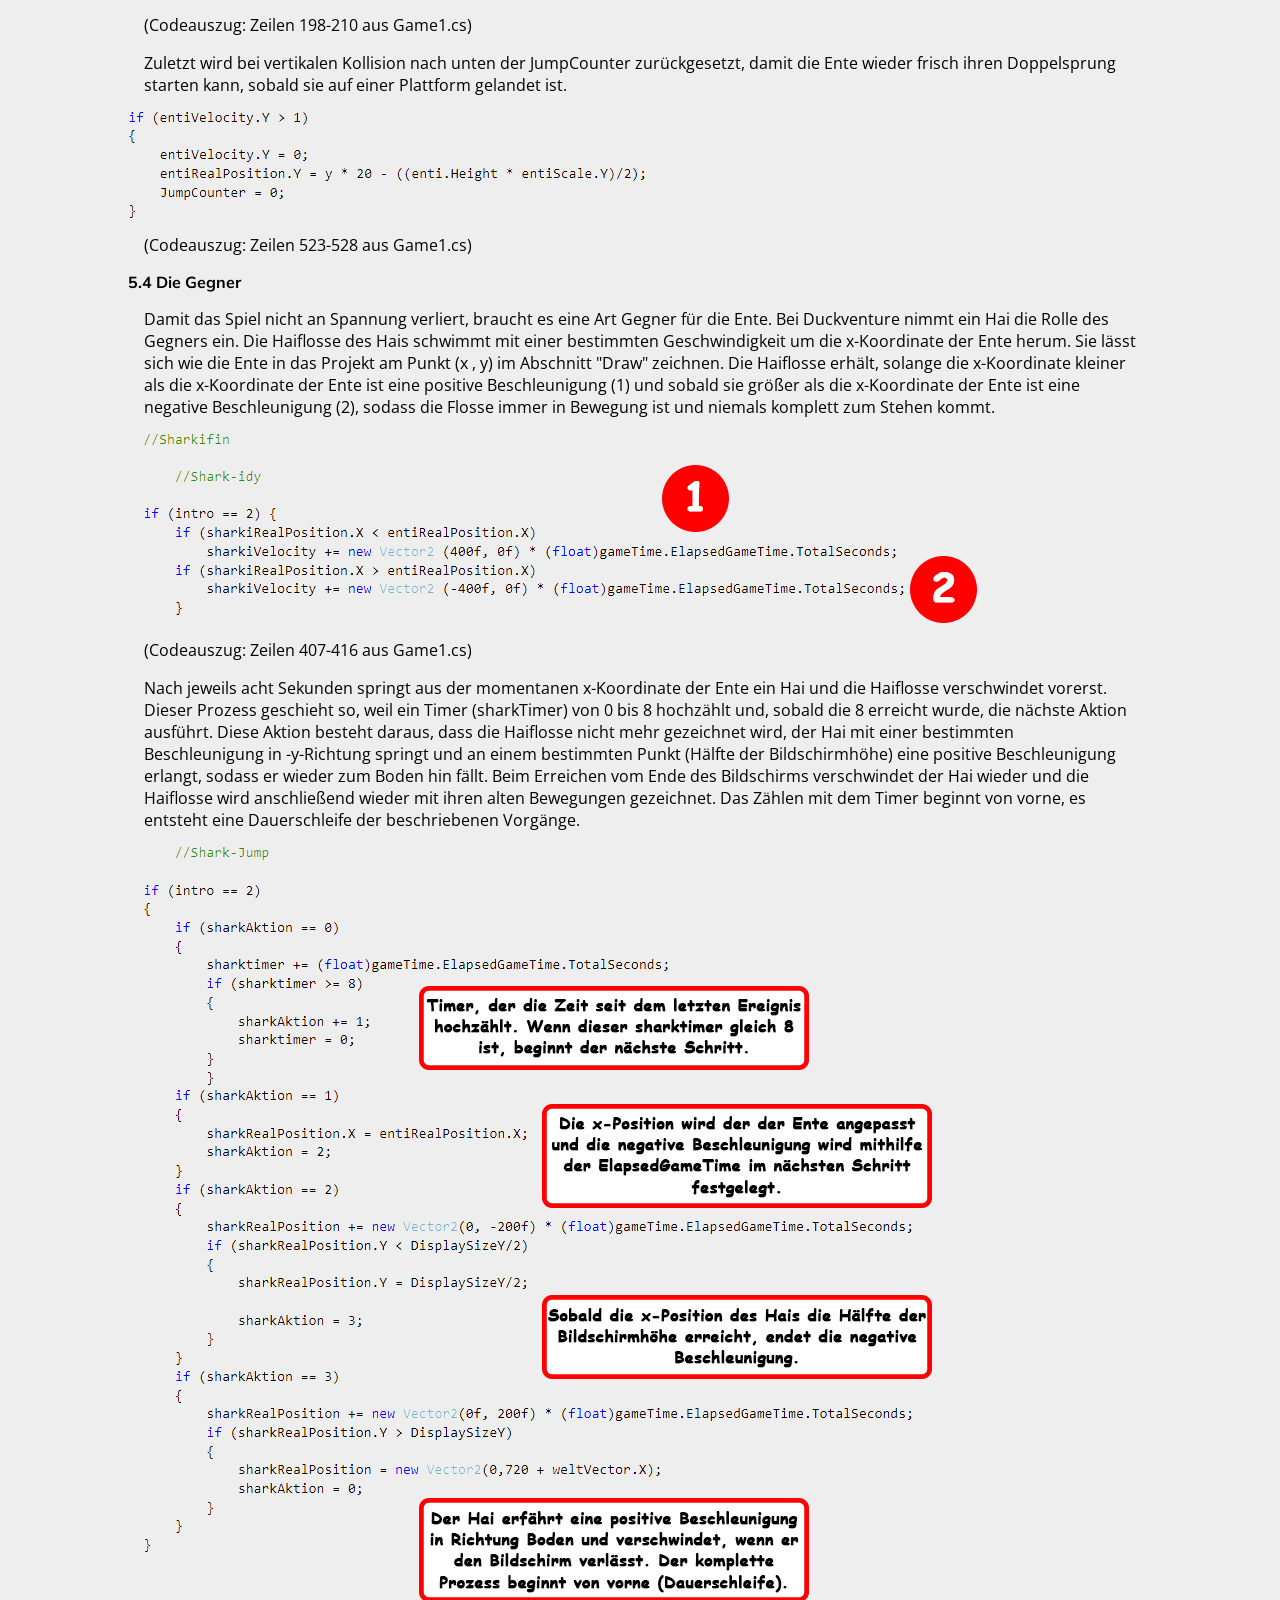
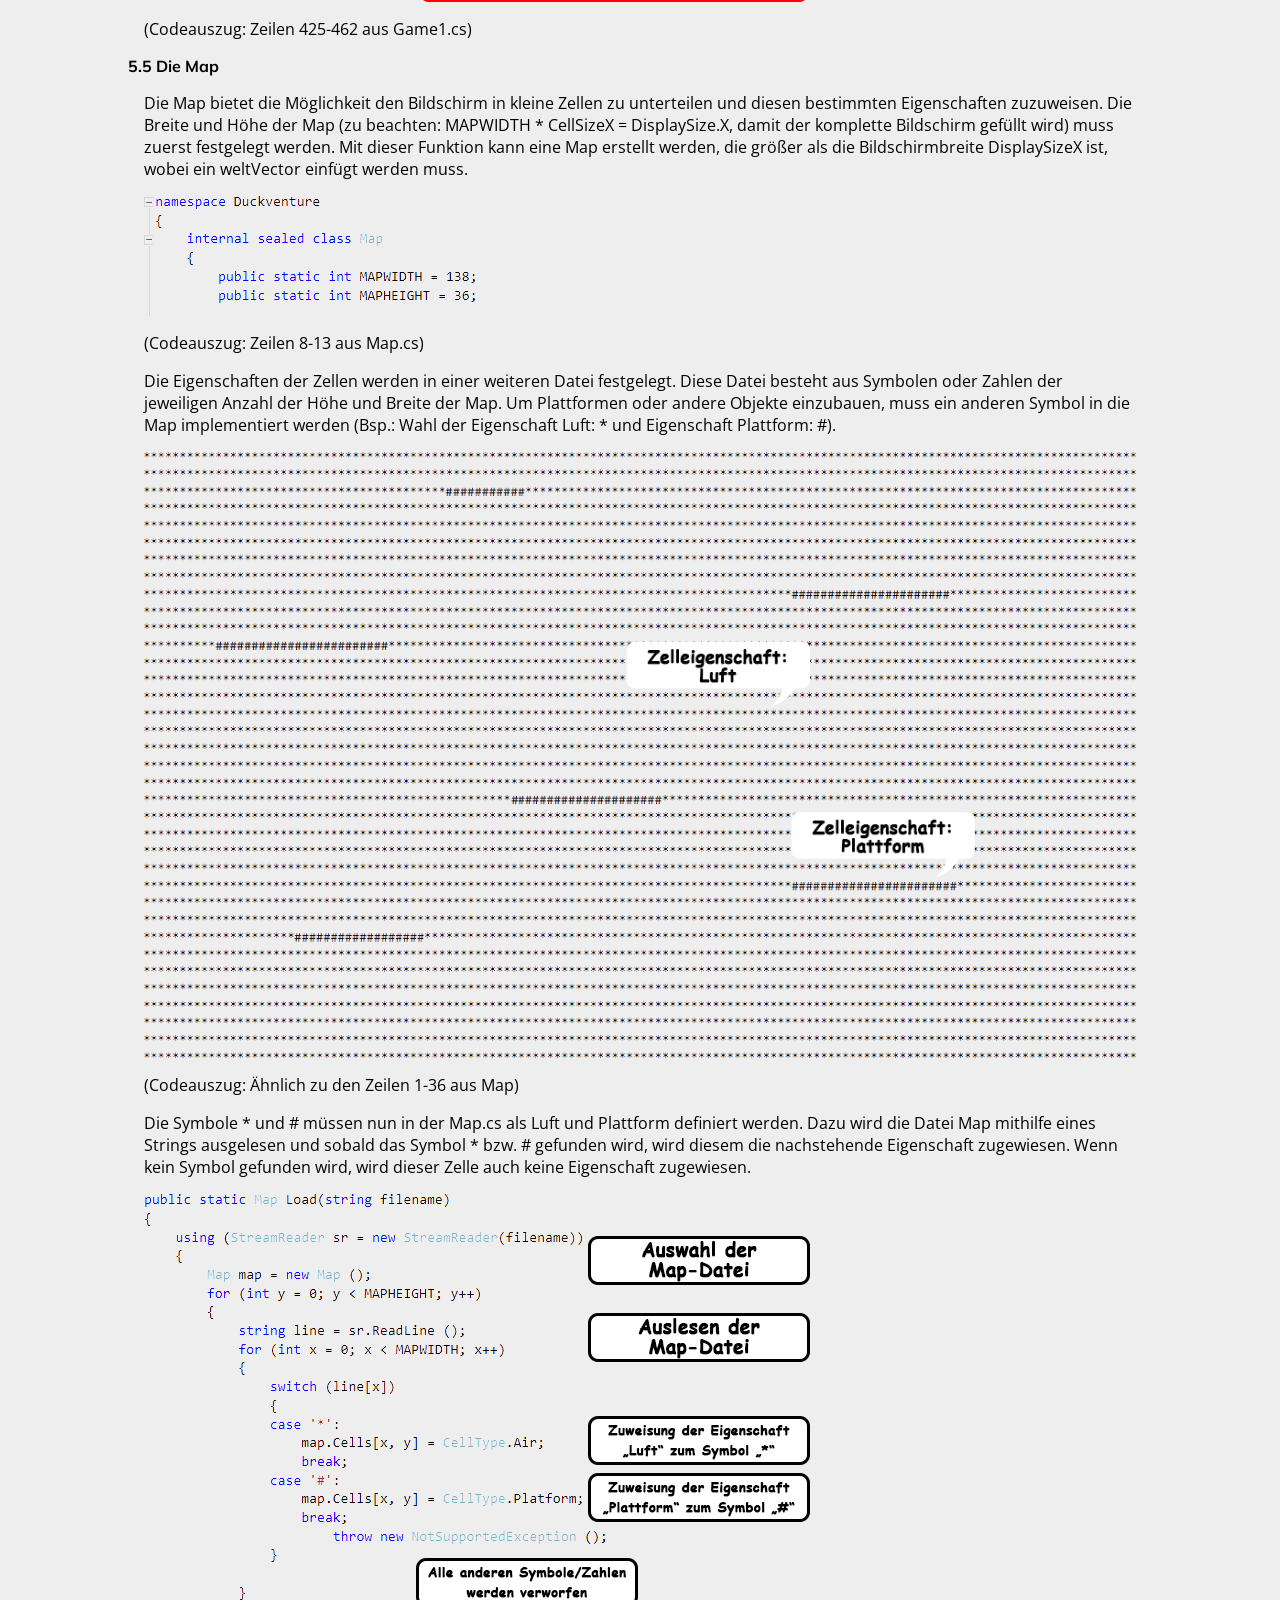
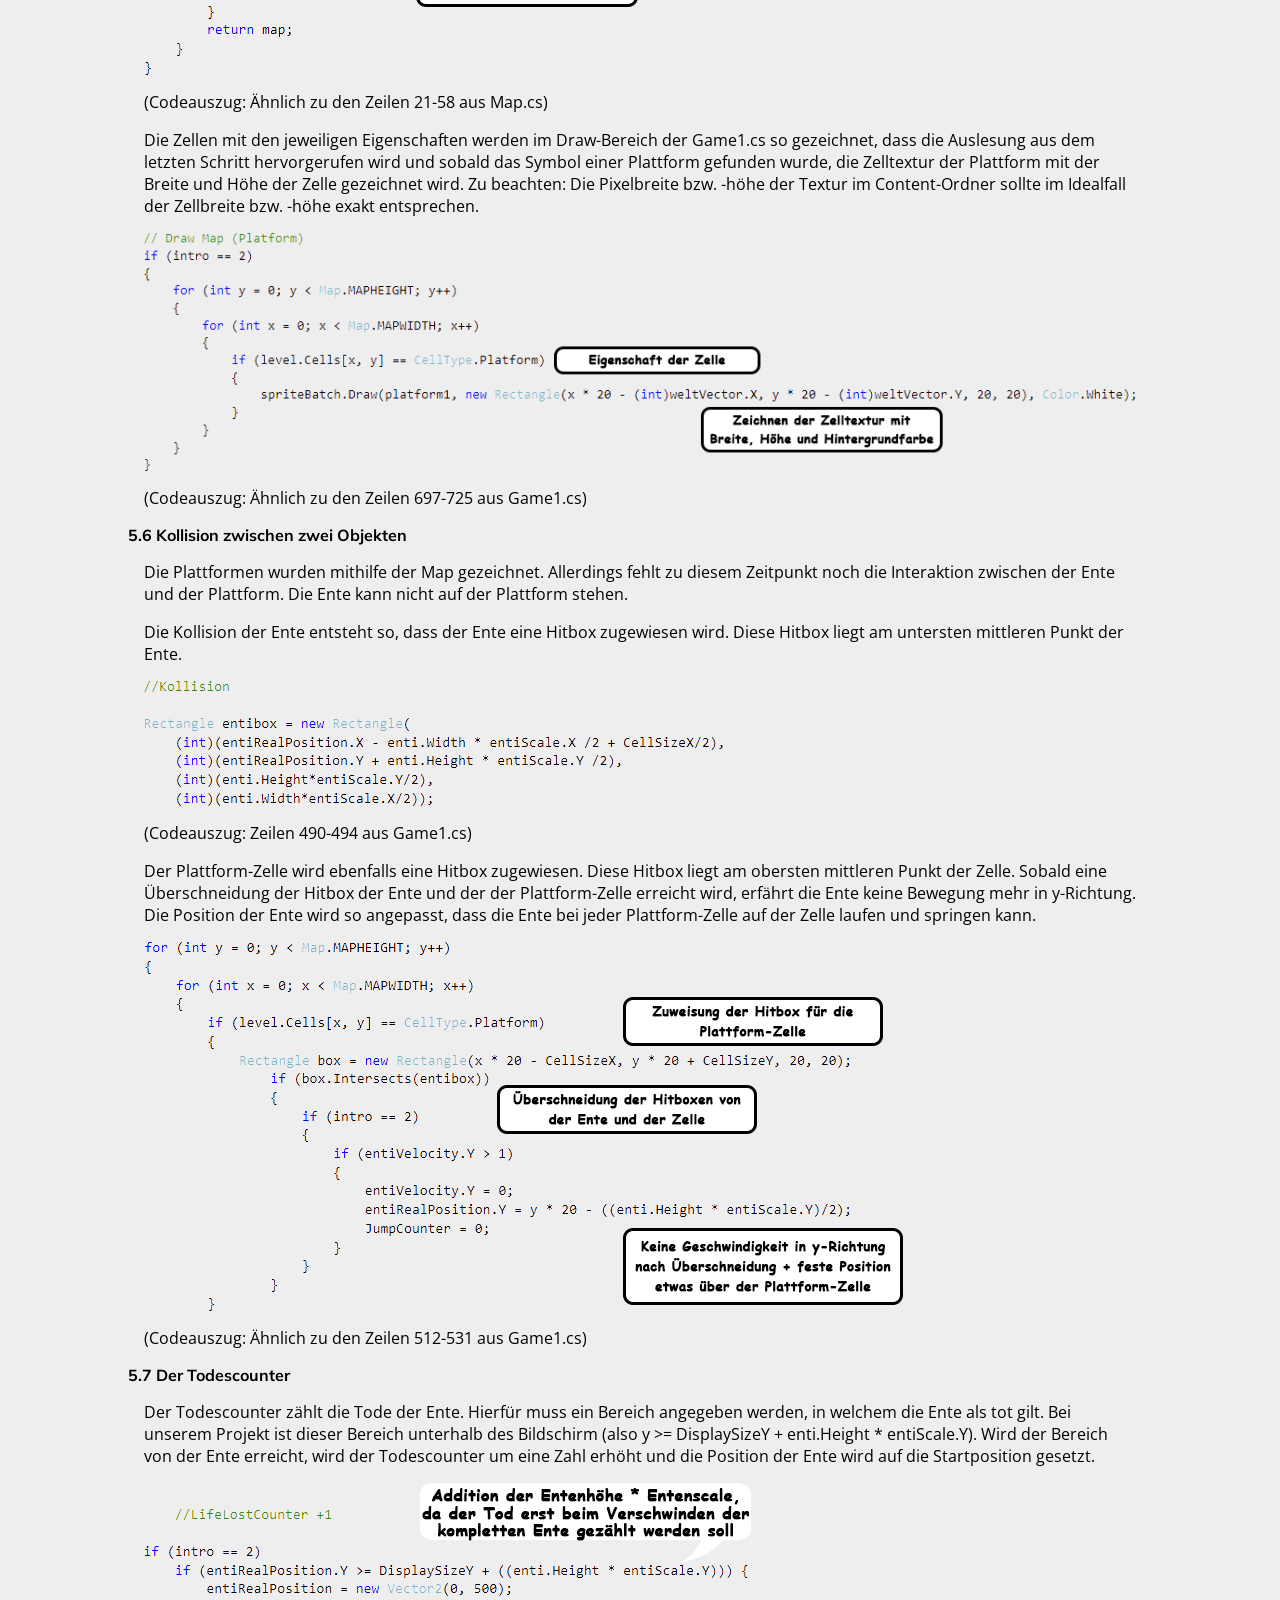
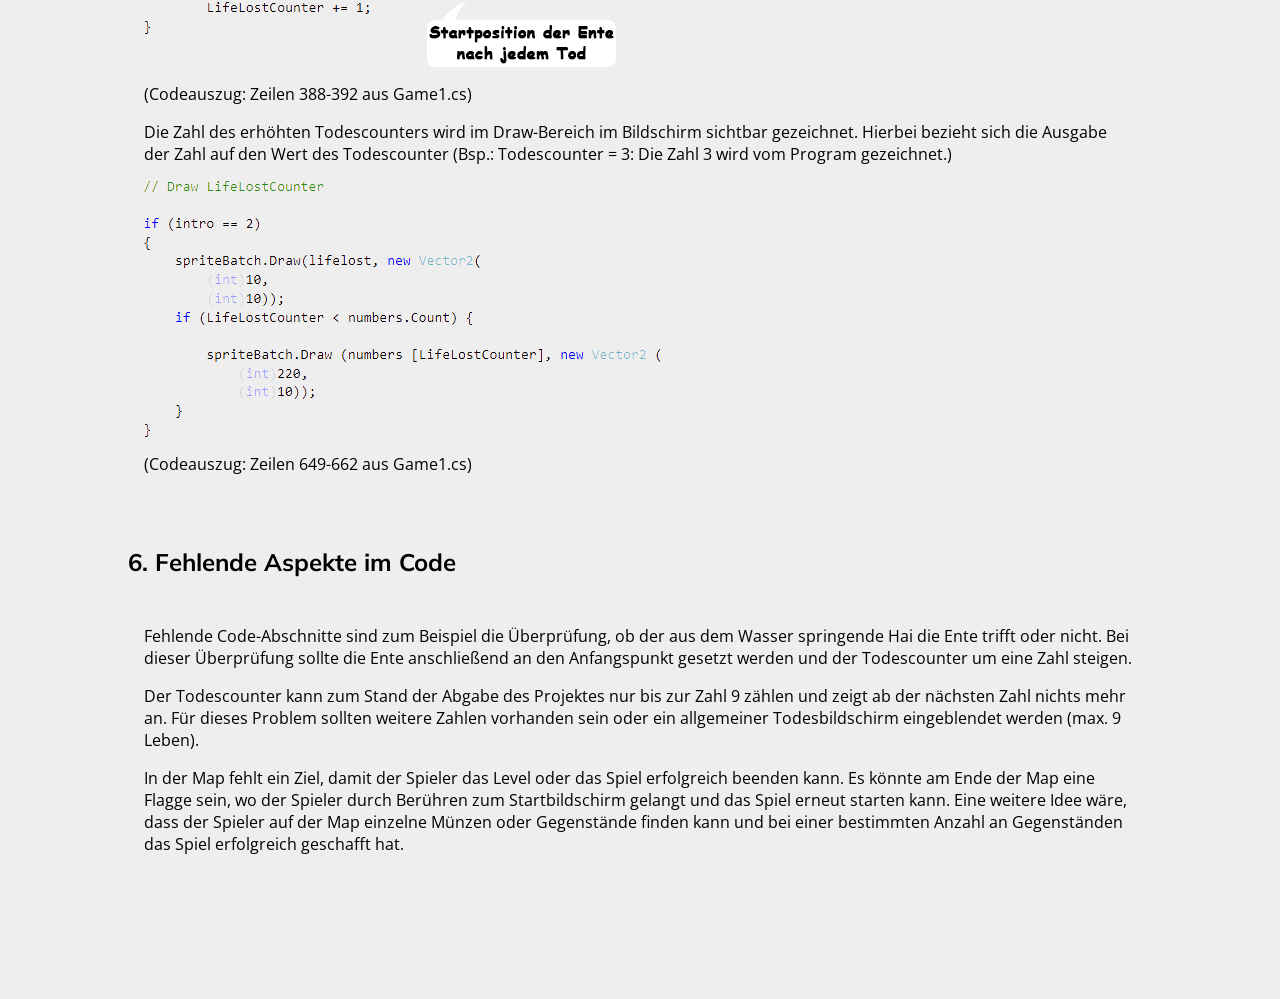
==== commit 4b591b19: "Improving grammar" ====
--- a/docs/index.html
+++ b/docs/index.html
@@ -48,9 +48,9 @@
 
 <h2 id="Nr1">1. Einleitung</h2>
 <p>Die Dokumentation bezieht sich auf die Erstellung eines 2D Jump'n'Runs. F&uuml;r die Erstellung wird das Framework MonoGame in C&#35; verwendet. Das Tutorial zur Installation von MonoGame unter Windows und Linux lässt sich auf unserer <a href="https://github.com/Brillenschlange/duckventure" target="_blank">GitHub-Seite</a> finden.</p>
-<p>Die Quellen zur Inspiration sind die YouTube-Videos von MoonTaxi (<a href="https://www.youtube.com/watch?v=1VWGGs6axYc&list=PLFOBQ8ri3LGwPnbKuZuPxbTZgB5dGPxkB">Link</a>), wobei wir uns bei dieser Quelle nur die anfängigen Schritte und die Erstellung der Map angeschaut haben, und die Anregegungen von Johannes während des Informatikunterrichts.</p>
+<p>Die Quellen zur Inspiration sind die YouTube-Videos von MoonTaxi (<a href="https://www.youtube.com/watch?v=1VWGGs6axYc&list=PLFOBQ8ri3LGwPnbKuZuPxbTZgB5dGPxkB" target="_blank">Link</a>), wobei wir uns bei dieser Quelle nur die anfängigen Schritte und die Erstellung der Map angeschaut haben, und die Anregungen von Johannes während des Informatikunterrichts.</p>
 <h2 id="Nr2">2. Idee und Konzept</h2>
-<p>"<i>The Duckventure</i>" ist ein 2D Jump'n'Run, welches innerhalb des Informatikunterrichts entstanden ist. Es handelt davon, dass eine kleine Ente sich durch eine begrenzte Map mithilfe der Steuerung WASD bewegten lässt. Die Gegebenheiten sind den wirklichen Gegebenheiten weitesgehend angepasst. Es gibt eine vorherschende Schwerkraft, welche die Ente wieder auf den Boden drückt und ebenfalls einen Gegner der Ente, welcher versucht die Ente zu bekommen.</p>
+<p>"<i>The Duckventure</i>" ist ein 2D Jump'n'Run, welches innerhalb des Informatikunterrichts entstanden ist. Es handelt davon, dass eine kleine Ente sich durch eine begrenzte Map mithilfe der Steuerung WASD bewegten lässt. Die Gegebenheiten sind den wirklichen Gegebenheiten weitesgehend angepasst. Es gibt eine vorherschende Schwerkraft, welche die Ente wieder auf den Boden drückt und ebenfalls einen Gegner der Ente, welcher versucht die Ente zu erwischen.</p>
 <p>Das Spiel ist noch nicht ganz fertiggestellt. Das bedeutet, dass noch einige Bugs zu finden sind und auch einige Dinge erst angedeutet, aber noch nicht vollständig implementiert worden sind. Hierzu jedoch weiteres im Abschnitt "<a href="#Nr6">Fehlende Aspekte im Code</a>"</p>
 
 <h2 id="Nr3">3. Das Spiel</h2>
@@ -58,7 +58,7 @@
 
 <h3 id="Nr3.1">3.1 Der Startbildschirm</h3>
 <p><img src="images/Start-Screen.PNG"></p>
-<p>Der Startbildschirm ist das erste Fenster, welches der Spieler auf dem Bildschirm sieht, sobald er das Spiel startet. In diesem bewegt sich die Ente innerhalb der ersten drei Sekunden von links in das Fenster hinein und bleibt schließlich stehen. Es sind die Möglichkeiten zum Weiterspielen (Press Space) und zum Steuerungstutorial (Press P) zu sehen. Auch die Ersteller des Spiels werden auf dem Startbildschirm unten rechts angezeigt.</p>
+<p>Der Startbildschirm ist das erste Fenster, welches der Spieler auf dem Bildschirm sieht, sobald er das Spiel startet. In diesem bewegt sich die Ente innerhalb der ersten drei Sekunden von links in das Fenster hinein und bleibt schließlich stehen. Es sind die Möglichkeiten zum Weiterspielen (Press Space) und zum Steuerungstutorial (Press P) zu sehen. Auch die Ersteller des Spiels werden auf dem Startbildschirm unten rechts erwähnt.</p>
 
 <h3 id="Nr3.2">3.2 Das Steuerungstutorial</h3>
 <p><img src="images/HowToPlay.PNG"></p>
@@ -91,7 +91,7 @@
 <p>Im Folgenden werden Bestandteile des Codes erklärt, welche für die Erstellung des Projekts "Duckventure" von hoher Bedeutung sind.</p>
 
 <h3 id="Nr5.1">5.1 Schwerkraft</h3>
-<p>Für die Bewegung der Ente brauchen wir zuerst einmal die Schwerkraft. Bevor wir aber irgendwelche Bewegungen der Ente hinzufügen, brauchen wir zuerst einen Vektor, der die Position und einen, der die Geschwindigkeit der Ente darstellt. Dafür haben wir zuerst am Anfang der Game1-Klasse die beiden Variblen vom Typ 2d-Vektor erstellt, "entiRealPosition" und "entiVelocity". Die eigentliche "Magie" passiert dann in der Update-Methode.</p>
+<p>Für die Bewegung der Ente brauchen wir zuerst einmal die Schwerkraft. Bevor wir aber irgendwelche Bewegungen der Ente hinzufügen, brauchen wir zuerst einen Vektor, der die Position und einen, der die Geschwindigkeit der Ente darstellt. Dafür haben wir zuerst am Anfang der Game1-Klasse die beiden Variablen vom Typ 2D-Vektor erstellt, "entiRealPosition" und "entiVelocity". Die eigentliche "Magie" passiert dann in der Update-Methode.</p>
 <p>In der Update-Methode wird dem Velocity-Vektor der Ente ein neuer Vektor nach unten addiert. Dieser Vektor wird mit der vergangenen Zeit seit dem letzten "Update" multipliziert, damit die Beschleunigung nicht von der Leistung des Rechners, sondern von der Zeit abhängig ist.</p>
 <img src="images/Gravity1.PNG">
 <p>(Codeauszug: Zeile 323 aus Game1.cs)</p>
@@ -100,10 +100,10 @@
 <p>(Codeauszug: Zeilen 466-479 aus Game1.cs)</p>
 
 <h3 id="Nr5.2">5.2 Steuerung der Ente</h3>
-<p>Gesteuert wird die Ente, wie schon erwähnt, mit den Tasten W, A, S und D. Um die Tastatureingaben abzugreifen, musss zuerst eine Variable vom Typ KeyboardState erstellt werden für die Keyboardeingaben. Diese wird mit der Funktion Keyboard.GetState() während der Update-Methode mit den aktuellen Zuständen der Tasten gleichgesetzt. In der Variable (genannt kState) lässt sich somit der Zustand jeder einzelnen Taste (gedrückt, nicht gedrückt) abrufen.</p>
+<p>Gesteuert wird die Ente, wie schon erwähnt, mit den Tasten W, A, S und D. Um die Tastatureingaben abzugreifen, muss zuerst eine Variable vom Typ KeyboardState erstellt werden für die Keyboardeingaben. Diese wird mit der Funktion Keyboard.GetState() während der Update-Methode mit den aktuellen Zuständen der Tasten gleichgesetzt. In der Variable (genannt kState) lässt sich somit der Zustand jeder einzelnen Taste (gedrückt, nicht gedrückt) abrufen.</p>
 <img src="images/Control1.PNG">
 <p>(Codeauszug: Zeile 174 aus Game1.cs)</p>
-<p>In der Update-Methode kann man nun, bedingt von bestimmten gedrückten Tasten in der kState-Variable (z.B. A, S und D) zur Velocity der Ente einen Vektor addieren, je nach dem, wie die Ente beschleunigt wird. Anstatt direkt zur Position einen Vektor zu addieren, addieren wir wir bei der Gravity einen Vektor zur Beschleunigung, um eine flüssige, beschleunigte Bewegung darzustellen. Wie auch bei der Gravitation muss das ganze mit der vergangenen Zeit multipliziert werden, damit die Berechnungen unabhängig von der Geschwindigkeit des Rechners ablaufen.</p>
+<p>In der Update-Methode kann man nun, bedingt von bestimmten gedrückten Tasten in der kState-Variable (z.B. A, S und D) zur Velocity der Ente einen Vektor addieren, je nach dem, wie die Ente beschleunigt wird. Anstatt direkt zur Position einen Vektor zu addieren, addieren wir wie bei der Gravity einen Vektor zur Beschleunigung, um eine flüssige, beschleunigte Bewegung darzustellen. Wie auch bei der Gravitation muss das ganze mit der vergangenen Zeit multipliziert werden, damit die Berechnungen unabhängig von der Geschwindigkeit des Rechners ablaufen.</p>
 <img src="images/Control2.PNG">
 <p>(Codeauszug: Zeilen 211-222 aus Game1.cs)</p>
 <p>Zuletzt wird noch die maximale Geschwindigkeit festgelegt, indem die Geschwindigkeit gleich einem festen Wert gesetzt wird, sofern sie ihn vorher  überschreitet.</p>
@@ -111,10 +111,10 @@
 <p>(Codeauszug: Zeilen 364-371)</p>
 
 <h3 id="Nr5.3">5.3 Sprung (bzw. Doppelsprung)</h3>
-<p>Der Sprung ist noch etwas komplizierter, weil die nur momentweise nach oben beschleunigt werden soll, anstatt durchgehend zu "fliegen". Zudem haben wir uns dafür entschieden, der Ente einen Doppelsprung zu ermöglichen, um das Gameplay etwas interessanter zu gestalten. Dafür müssen wir bei jedem Update beim nach oben Springen (Drücken der Taste W) überprüfen, ob die Taste beim letzten Update auch schon gedrückt war. Das passiert über eine Variable formerkState, die gleich der alten Variable kState gesetzt wird, noch bevor in der Update-Methode der neue Tastaturzustand auf kState angewandt wird.</p>
+<p>Der Sprung ist noch etwas komplizierter, weil die Ente nur momentweise nach oben beschleunigt werden soll, anstatt durchgehend zu "fliegen". Zudem haben wir uns dafür entschieden, der Ente einen Doppelsprung zu ermöglichen, um das Gameplay etwas interessanter zu gestalten. Dafür müssen wir bei jedem Update beim nach oben Springen (Drücken der Taste W) überprüfen, ob die Taste beim letzten Update auch schon gedrückt war. Das passiert über eine Variable formerkState, die gleich der alten Variable kState gesetzt wird, noch bevor in der Update-Methode der neue Tastaturzustand auf kState angewandt wird.</p>
 <img src="images/Jump1.PNG">
 <p>(Codeauszug: Zeile 225 aus Game1.cs)</p>
-<p>Beim Überprüfen der Taste W wird nun zusätzlich geprüft, ob sie ob die Taste beim letzten Update auch schon gedrückt wurde. Der Vorgang läuft nur weiter ab, wenn der formerkState für W auf nicht gedrückt steht, so passiert der Sprung auch pro längerem Druck der Taste nur einmal, nicht mehrmals. Für den Doppelsprung existiert noch eine Variable JumpCounter, die zählt, wie oft die Ente schon gesprungen ist. Ist die Ente einmal gesprungen, wird der JumpCounter einen hochgesetzt, springen tut sie nur, wenn der JumpCounter unter dem gewünschten Wert für die Anzahl der Sprünge liegt. Im Gegensatz zu den anderen Bewegungen wird der Sprung übrigens nicht addiert, sondern gleich der Velocity gesetzt, um eine sprunghafte Beschleunigung zu erreichen. (Der ausgeklammerte Code ist zu ignorieren.)</p>
+<p>Beim Überprüfen der Taste W wird nun zusätzlich geprüft, ob die Taste beim letzten Update auch schon gedrückt wurde. Der Vorgang läuft nur weiter ab, wenn der formerkState für W auf nicht gedrückt steht, so passiert der Sprung auch pro längerem Druck der Taste nur einmal, nicht mehrmals. Für den Doppelsprung existiert noch eine Variable JumpCounter, die zählt, wie oft die Ente schon gesprungen ist. Ist die Ente einmal gesprungen, wird der JumpCounter einen hochgesetzt, springen tut sie nur, wenn der JumpCounter unter dem gewünschten Wert für die Anzahl der Sprünge liegt. Im Gegensatz zu den anderen Bewegungen wird der Sprung übrigens nicht addiert, sondern gleich der Velocity gesetzt, um eine sprunghafte Beschleunigung zu erreichen. (Der ausgeklammerte Code ist zu ignorieren.)</p>
 <img src="images/Jump2.PNG">
 <p>(Codeauszug: Zeilen 198-210 aus Game1.cs)</p>
 <p>Zuletzt wird bei vertikalen Kollision nach unten der JumpCounter zurückgesetzt, damit die Ente wieder frisch ihren Doppelsprung starten kann, sobald sie auf einer Plattform gelandet ist.</p>
@@ -122,10 +122,10 @@
 <p>(Codeauszug: Zeilen 523-528 aus Game1.cs)</p>
 
 <h3 id="Nr5.4">5.4 Die Gegner</h3>
-<p>Damit das Spiel nicht an Spannung verliert, braucht es eine Art Gegner für die Ente. Bei Duckventure nimmt ein Hai die Rolle des Gegners ein. Dieser Haiflosse des Hais schwimmt mit einer bestimmten Geschwindigkeit um die x-Koordinate der Ente herum. Er lässt sich wie die Ente in das Projekt am Punkt (x , y) im Abschnitt "Draw" zeichnen. Die Haiflosse erhält, solange die x-Koordinate kleiner als die x-Koordinate der Ente ist eine positive Beschleunigung (1) und sobald sie größer als die x-Koordinate der Ente ist eine negative Beschleunigung (2), sodass die Flosse immer in Bewegung ist und niemals komplett zum Stehen kommt.</p>
+<p>Damit das Spiel nicht an Spannung verliert, braucht es eine Art Gegner für die Ente. Bei Duckventure nimmt ein Hai die Rolle des Gegners ein. Die Haiflosse des Hais schwimmt mit einer bestimmten Geschwindigkeit um die x-Koordinate der Ente herum. Sie lässt sich wie die Ente in das Projekt am Punkt (x , y) im Abschnitt "Draw" zeichnen. Die Haiflosse erhält, solange die x-Koordinate kleiner als die x-Koordinate der Ente ist eine positive Beschleunigung (1) und sobald sie größer als die x-Koordinate der Ente ist eine negative Beschleunigung (2), sodass die Flosse immer in Bewegung ist und niemals komplett zum Stehen kommt.</p>
 <p><img src="images/Shark.PNG"></p>
 <p>(Codeauszug: Zeilen 407-416 aus Game1.cs)</p>
-<p>Nach jeweils acht Sekunden springt aus der momentanen x-Koordinate der Ente ein Hai und die Haiflosse verschwindet vorerst. Dieser Prozess geschieht so, weil ein Timer (sharkTimer) von 0 bis 8 hochzählt und, sobald die 8 erreicht wurde, die nächste Aktion ausführt. Diese Aktion besteht daraus, dass die Haiflosse nicht mehr gezeichnet wird, der Hai mit einer bestimmten Beschleunigung in -y-Richtung springt und an einem bestimmtem Punkt (Hälfte der Bildschirmhöhe) eine positive Beschleunigung erlangt, sodass er wieder zum Boden hin fällt. Beim Erreichen vom Ende des Bildschirms verschwindet der Hai wieder und die Haiflosse wird anschließend wieder mit ihren alten Bewegungen gezeichnet. Das Zählen mit dem Timer beginnt von vorne, es entsteht eine Dauerschleife der beschriebenen Vorgänge.</p>
+<p>Nach jeweils acht Sekunden springt aus der momentanen x-Koordinate der Ente ein Hai und die Haiflosse verschwindet vorerst. Dieser Prozess geschieht so, weil ein Timer (sharkTimer) von 0 bis 8 hochzählt und, sobald die 8 erreicht wurde, die nächste Aktion ausführt. Diese Aktion besteht daraus, dass die Haiflosse nicht mehr gezeichnet wird, der Hai mit einer bestimmten Beschleunigung in -y-Richtung springt und an einem bestimmten Punkt (Hälfte der Bildschirmhöhe) eine positive Beschleunigung erlangt, sodass er wieder zum Boden hin fällt. Beim Erreichen vom Ende des Bildschirms verschwindet der Hai wieder und die Haiflosse wird anschließend wieder mit ihren alten Bewegungen gezeichnet. Das Zählen mit dem Timer beginnt von vorne, es entsteht eine Dauerschleife der beschriebenen Vorgänge.</p>
 <p><img src="images/SharkJump.PNG"></p>
 <p>(Codeauszug: Zeilen 425-462 aus Game1.cs)</p>
 
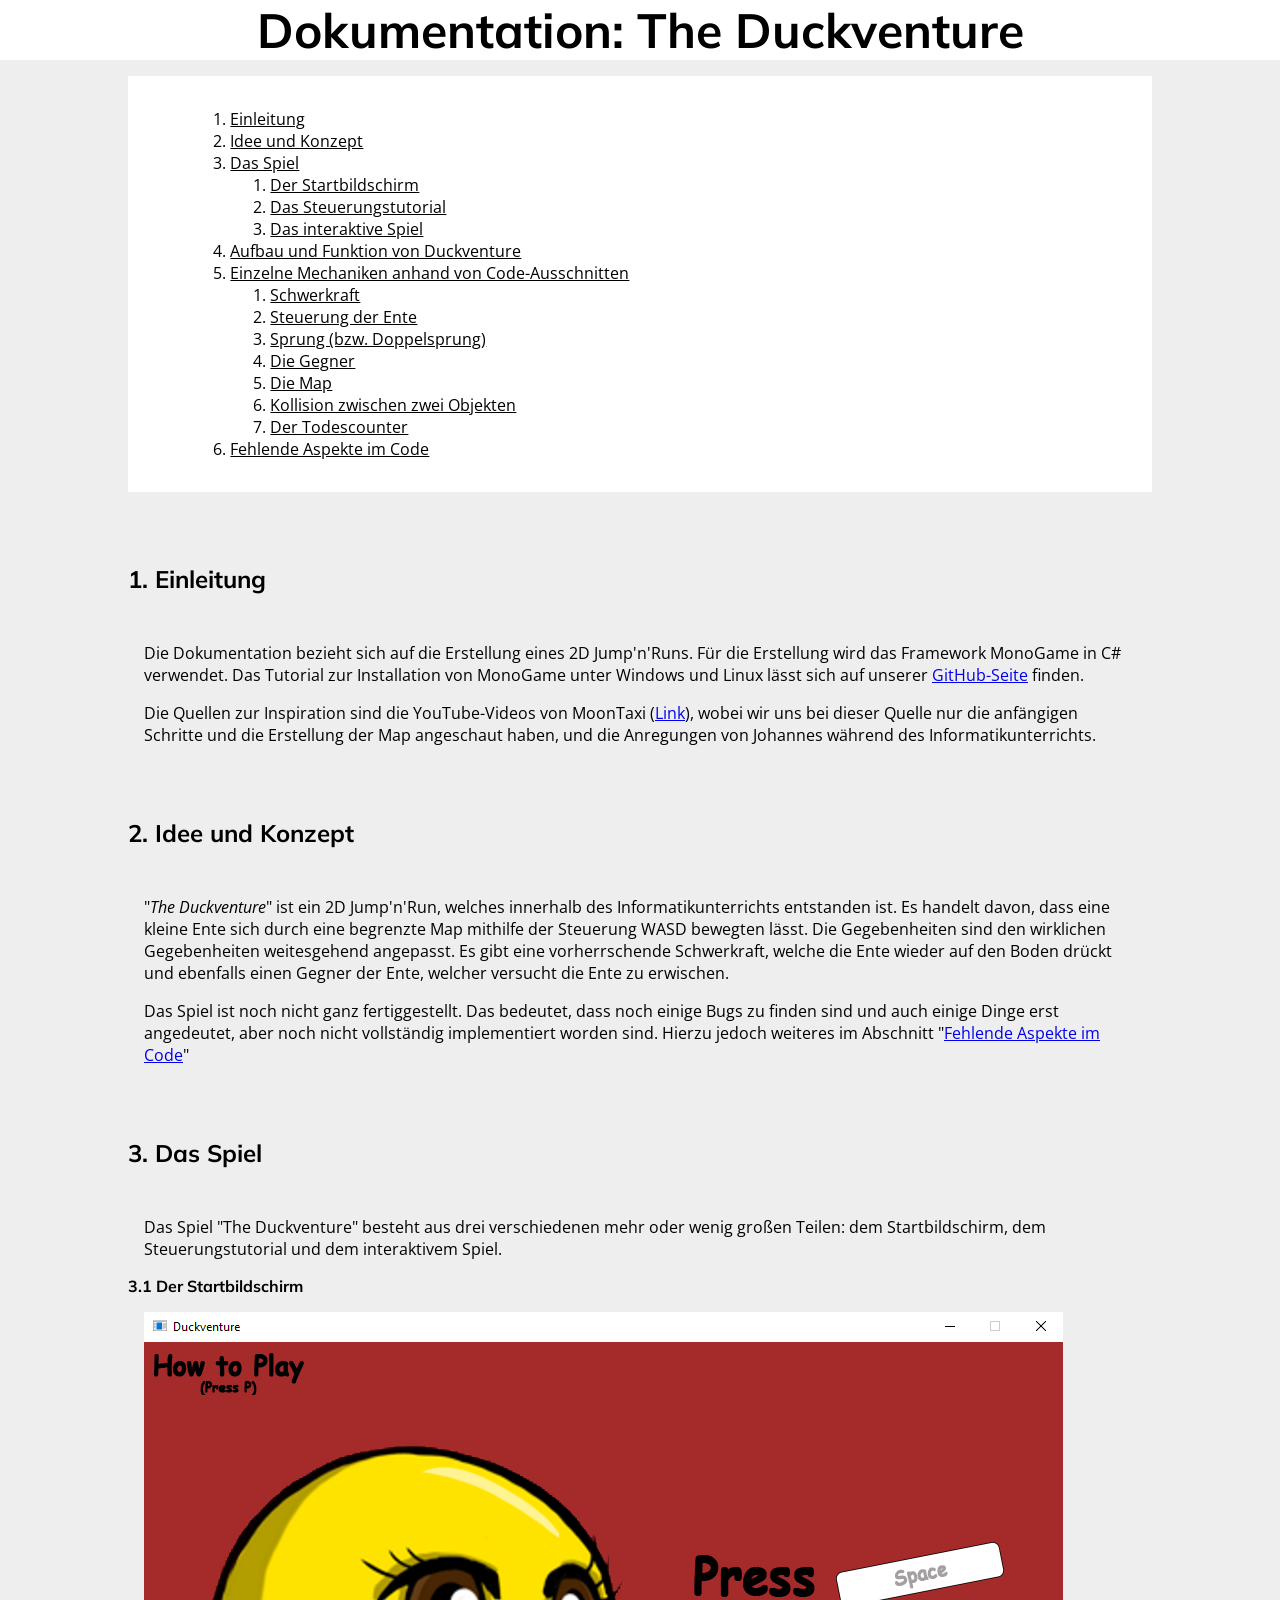
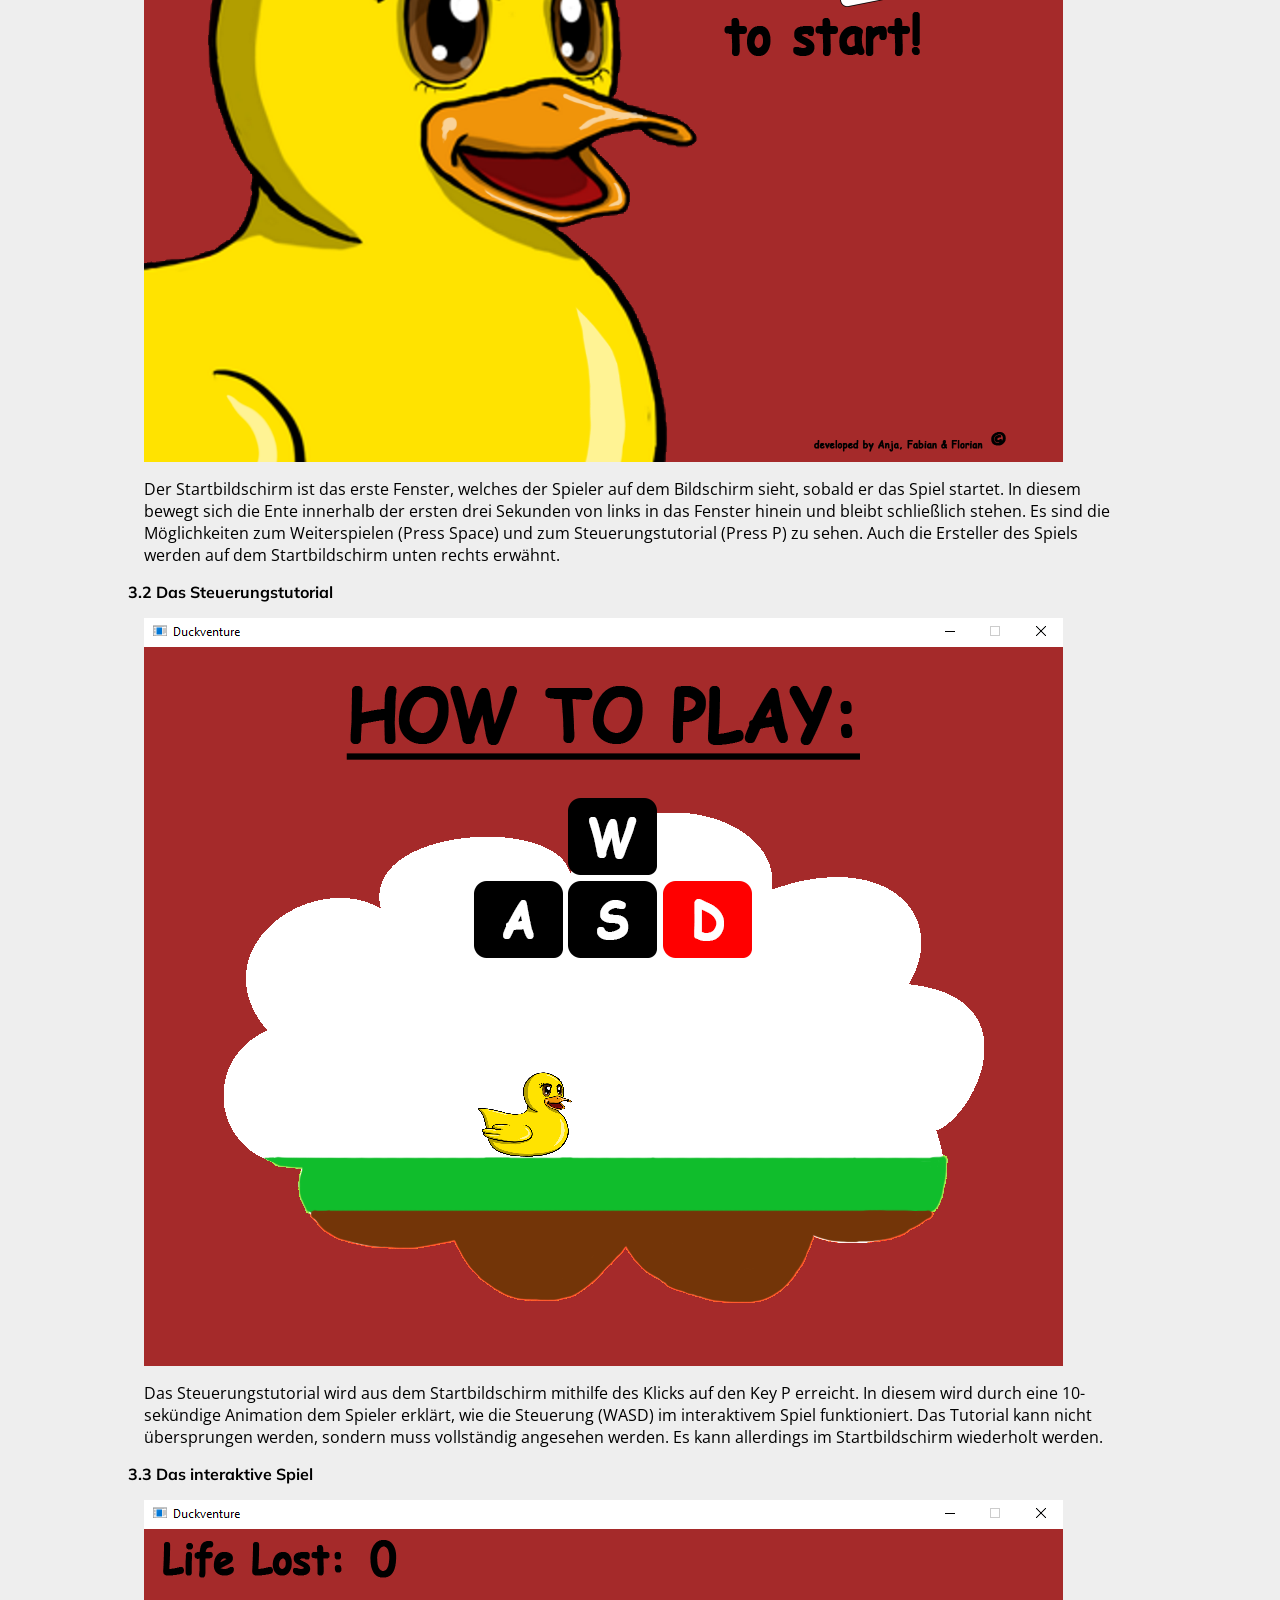
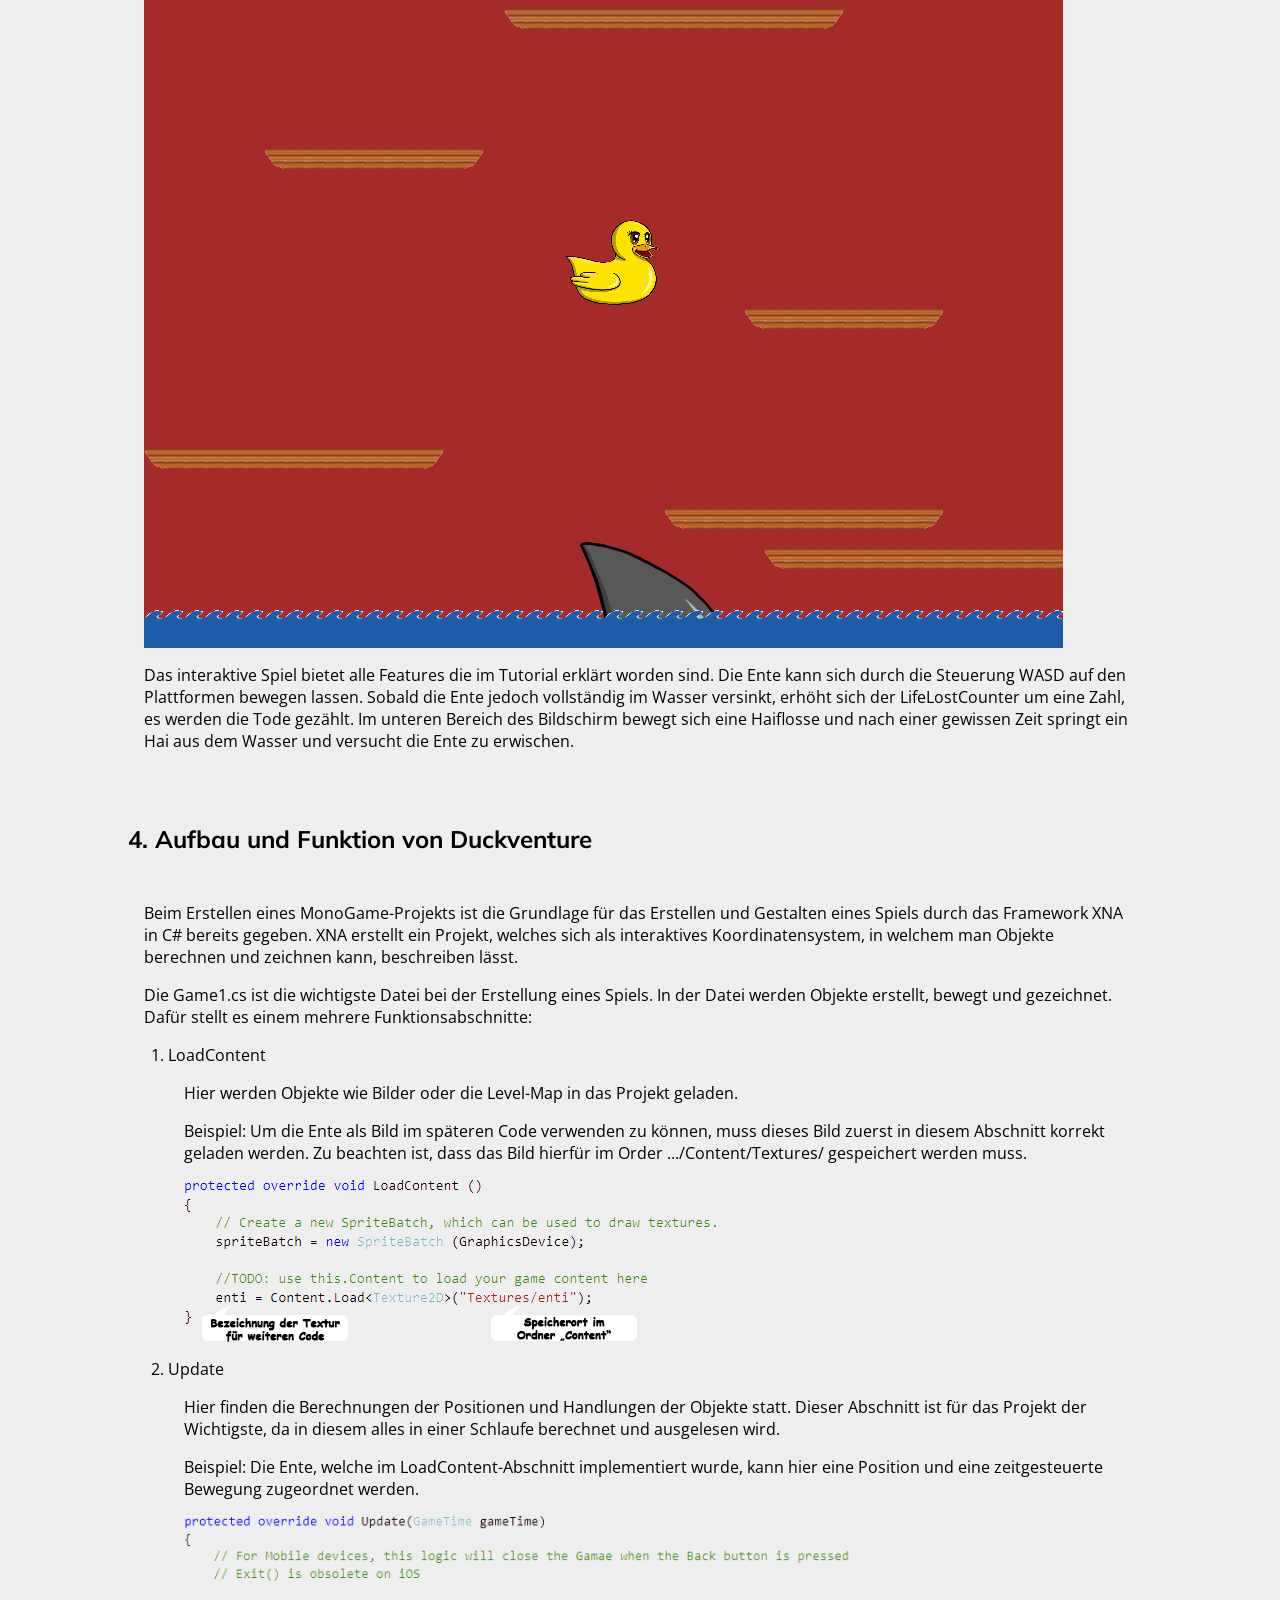
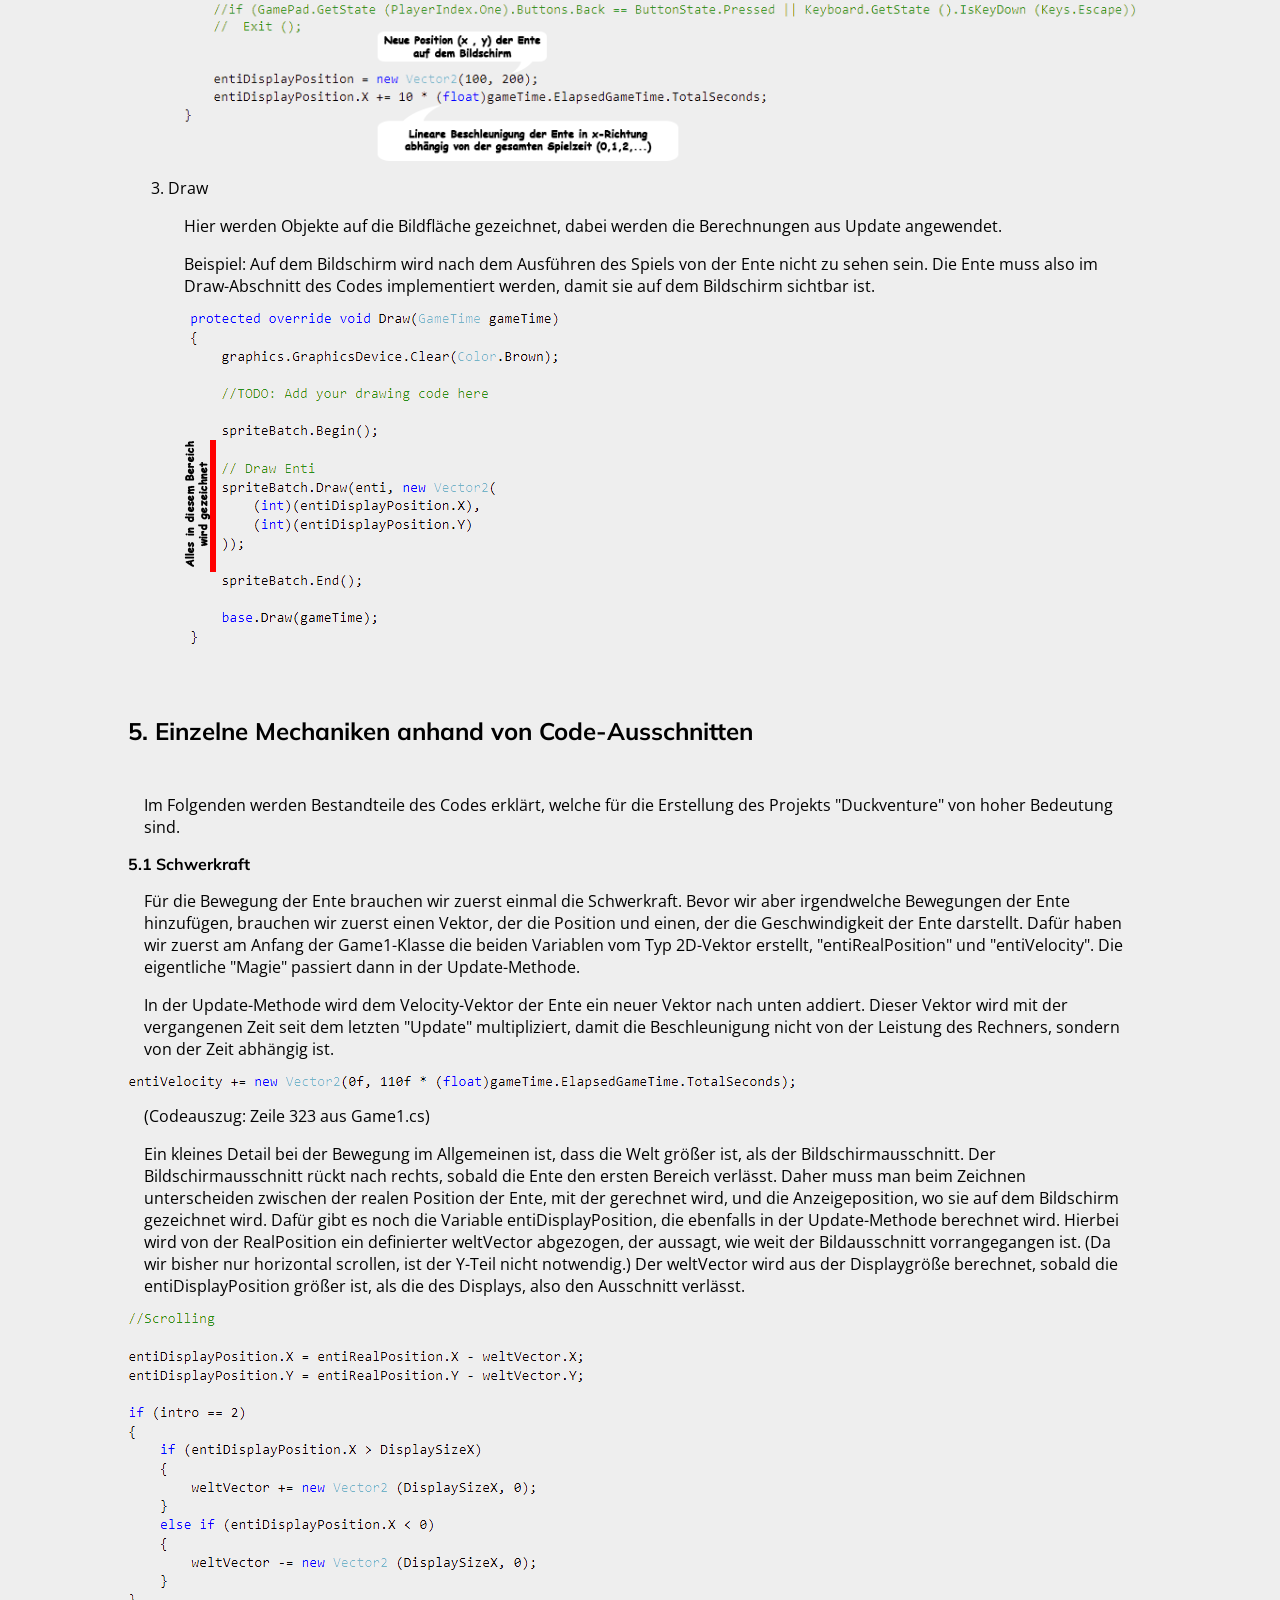
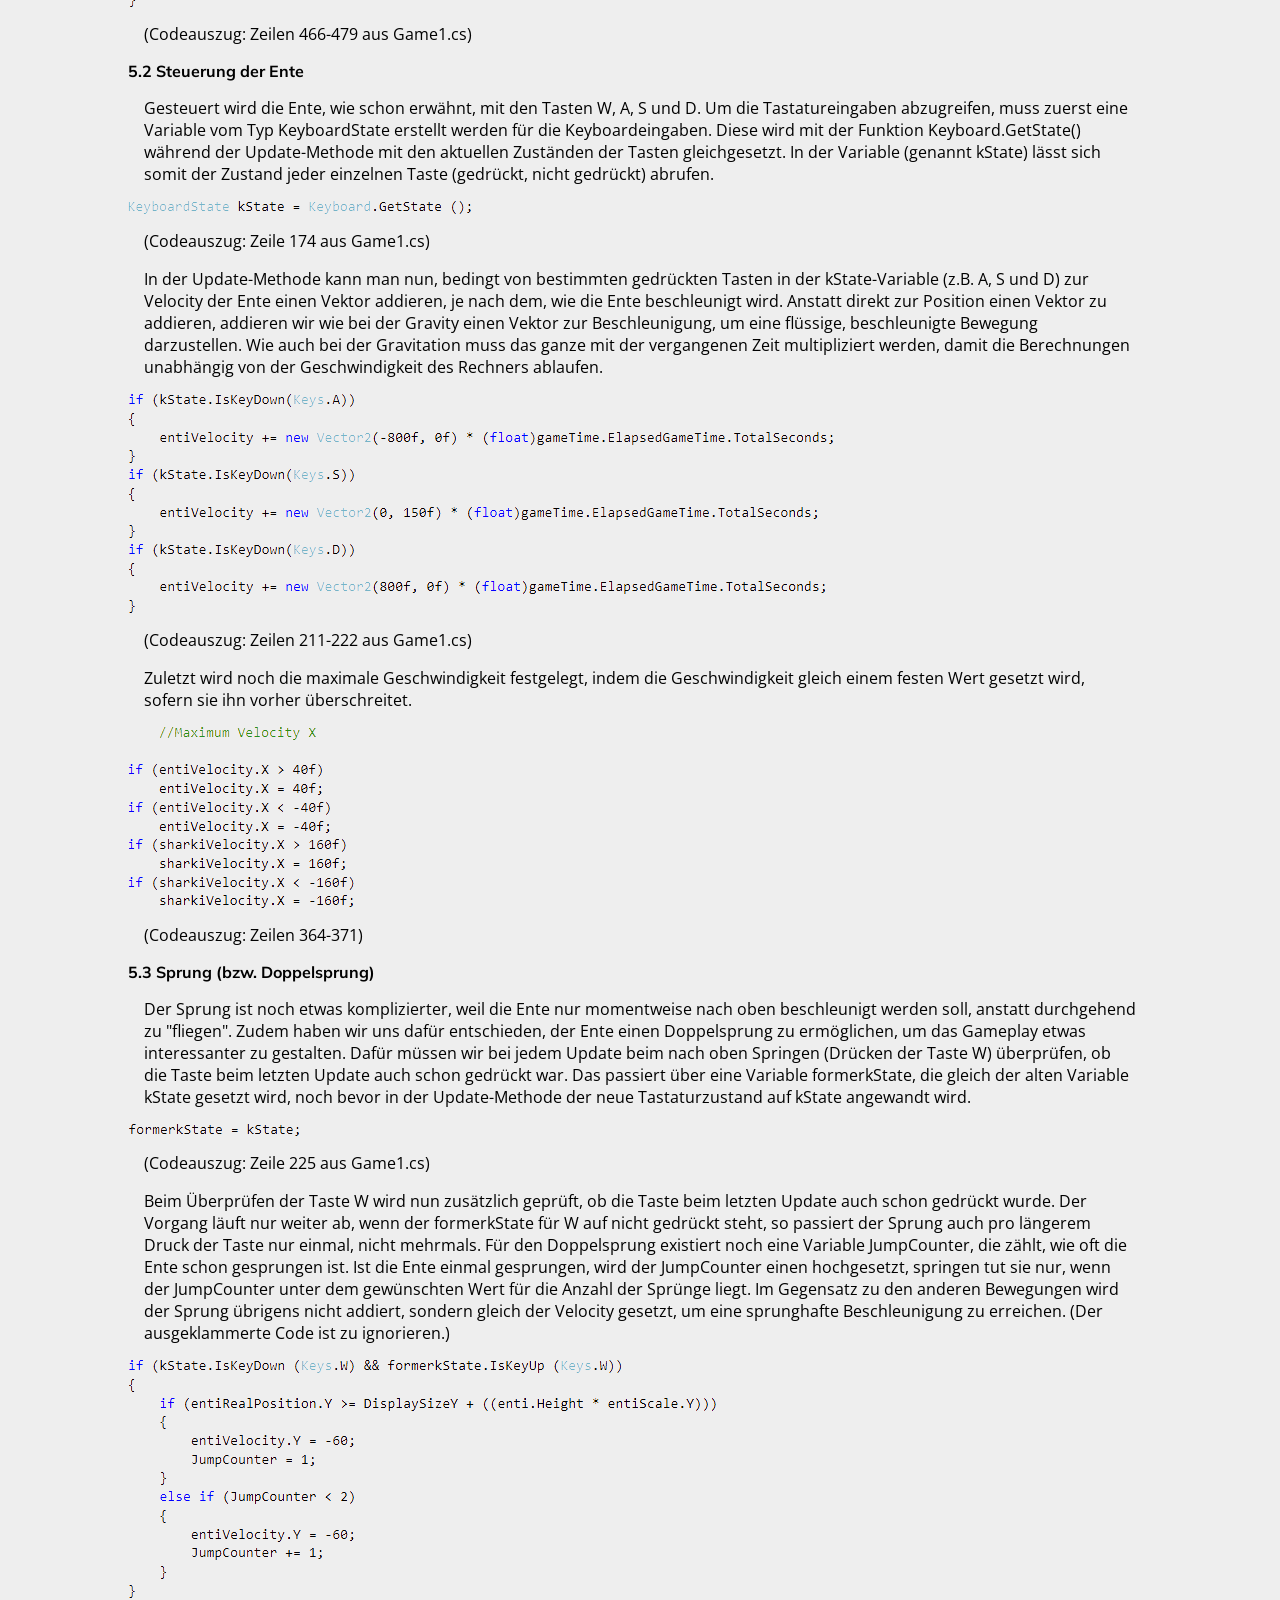
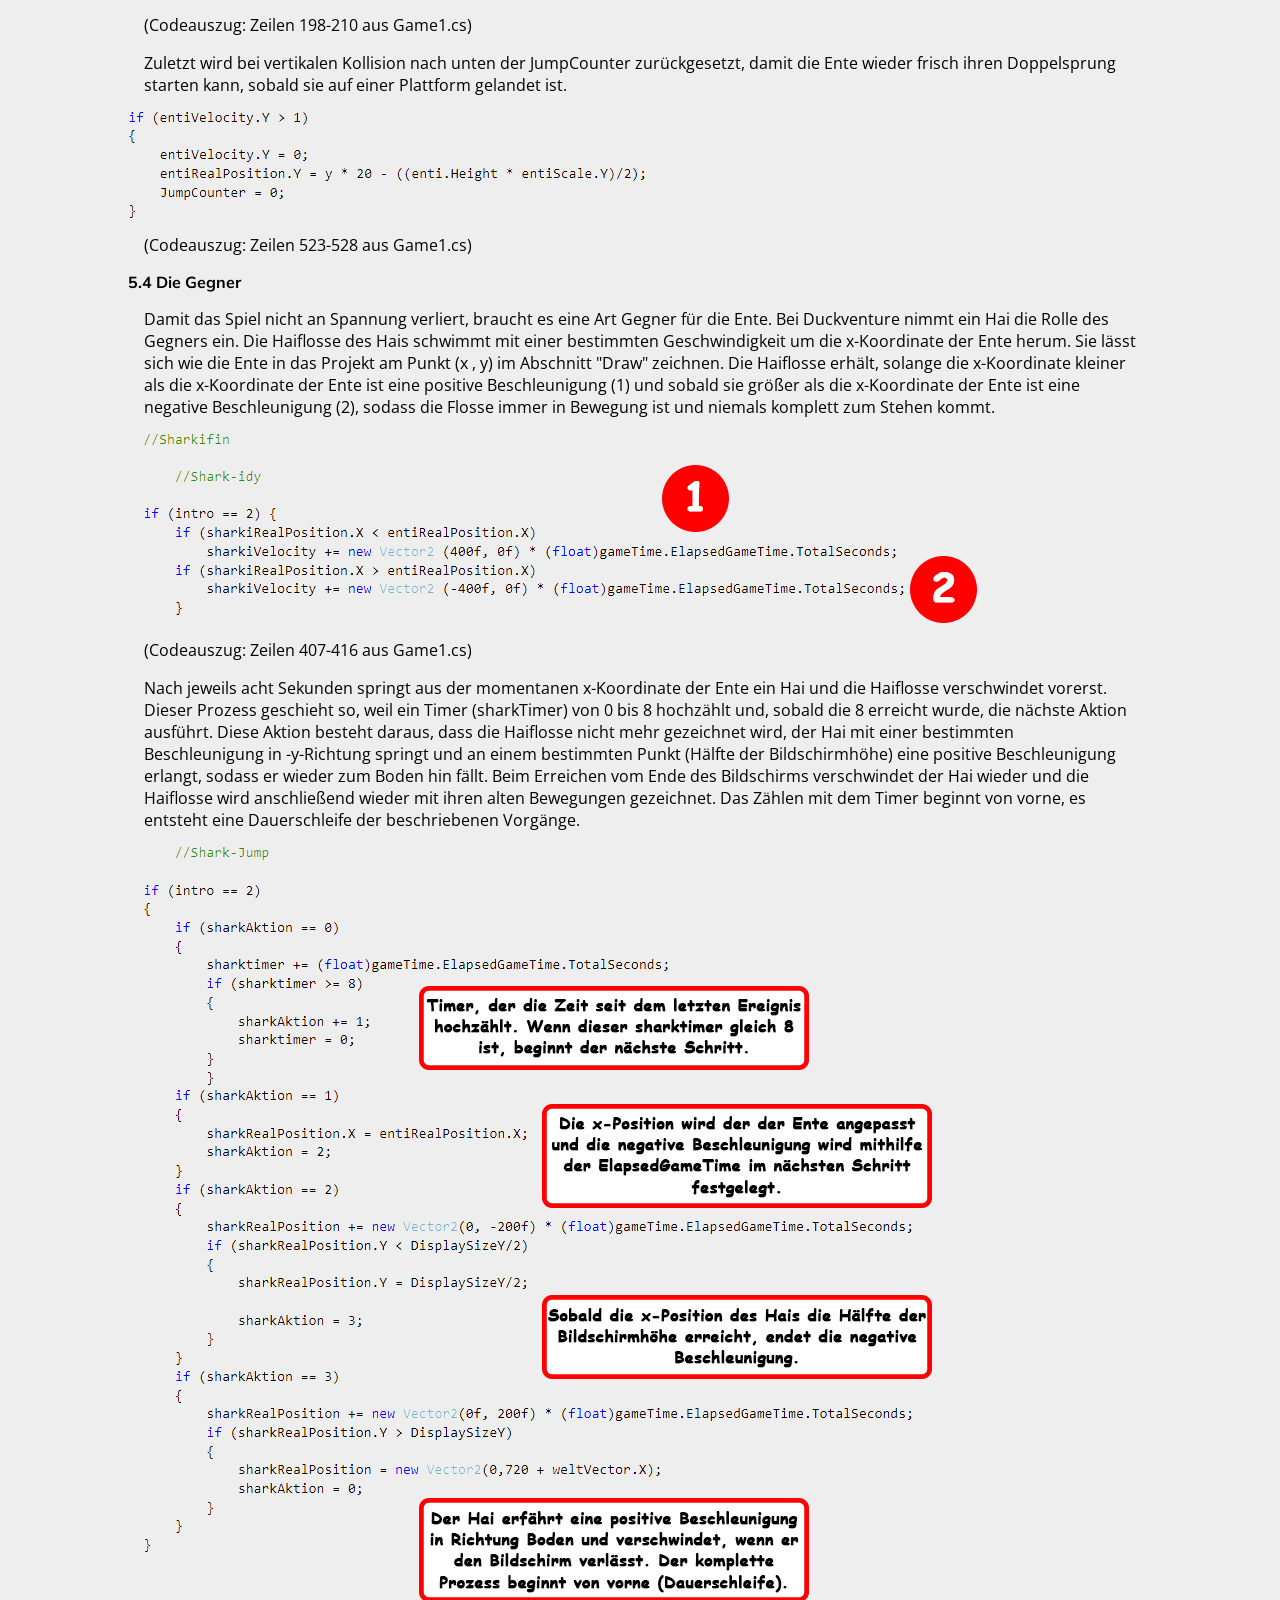
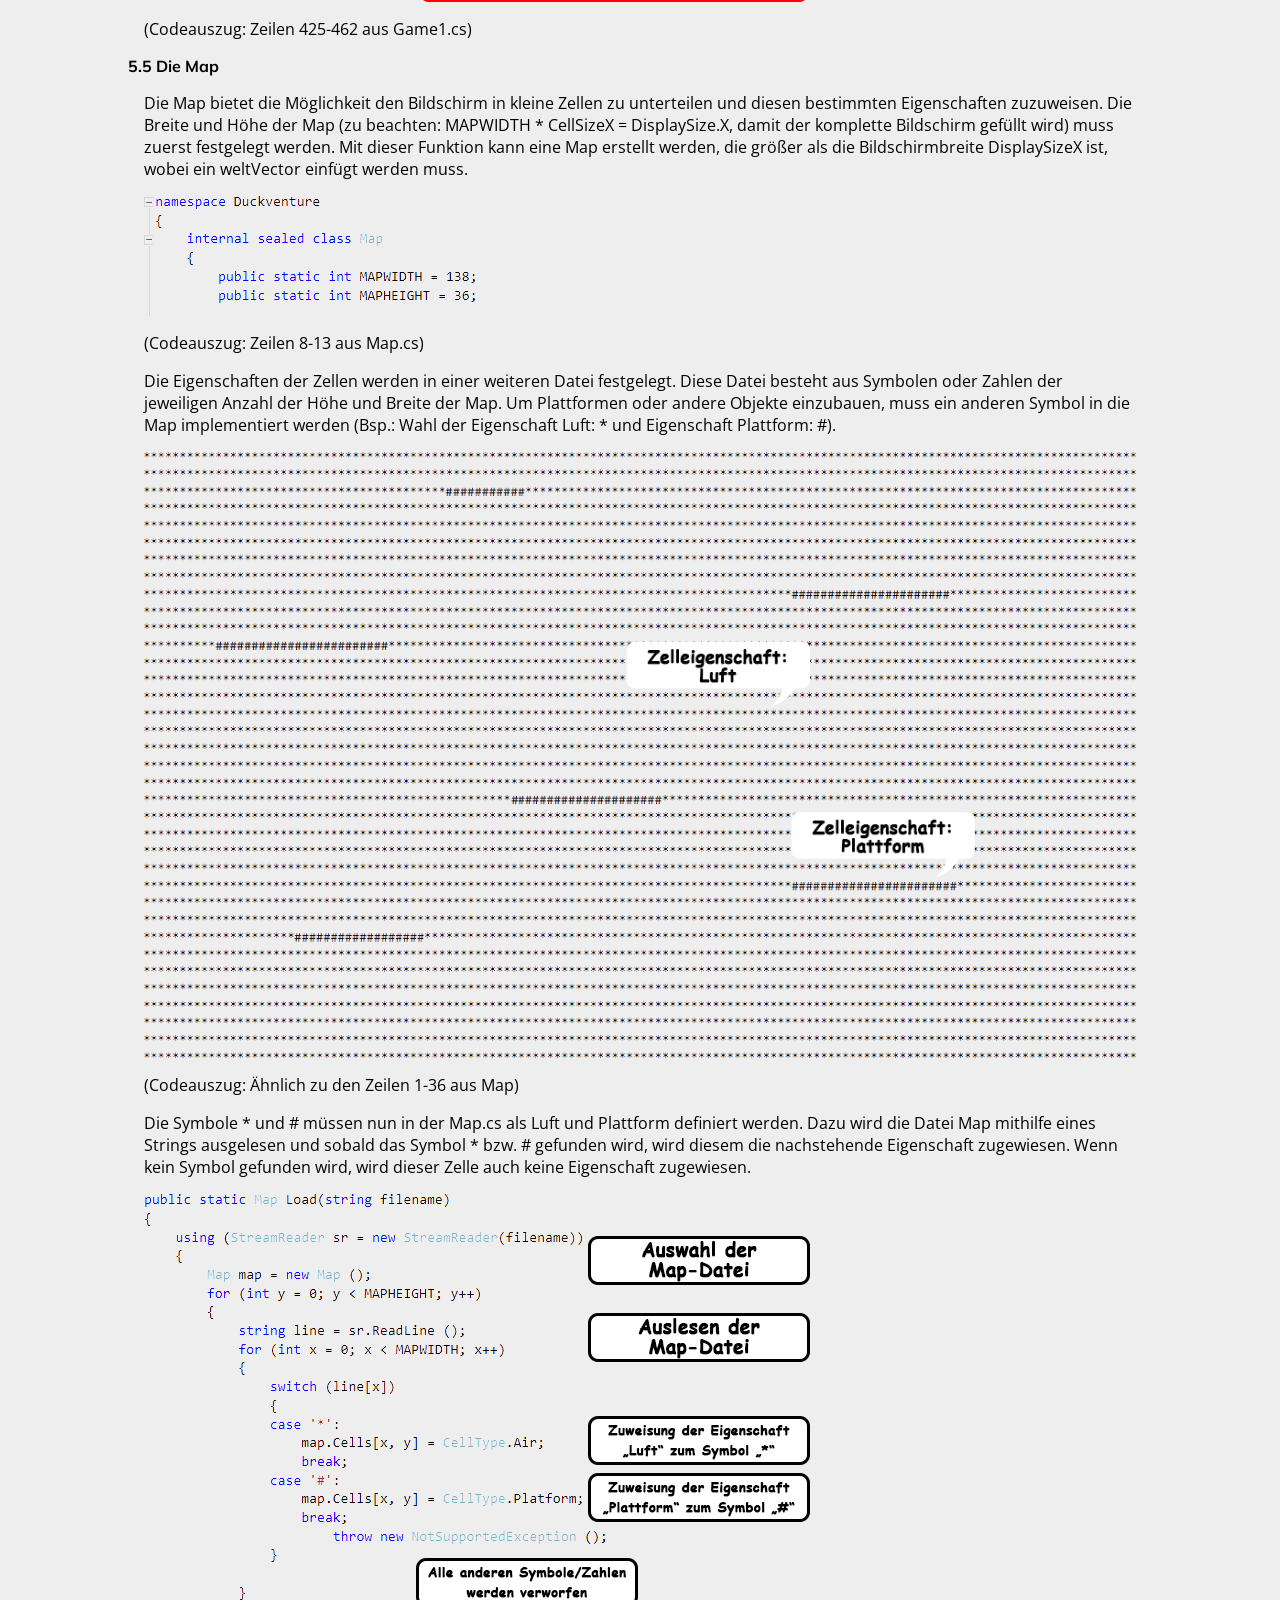
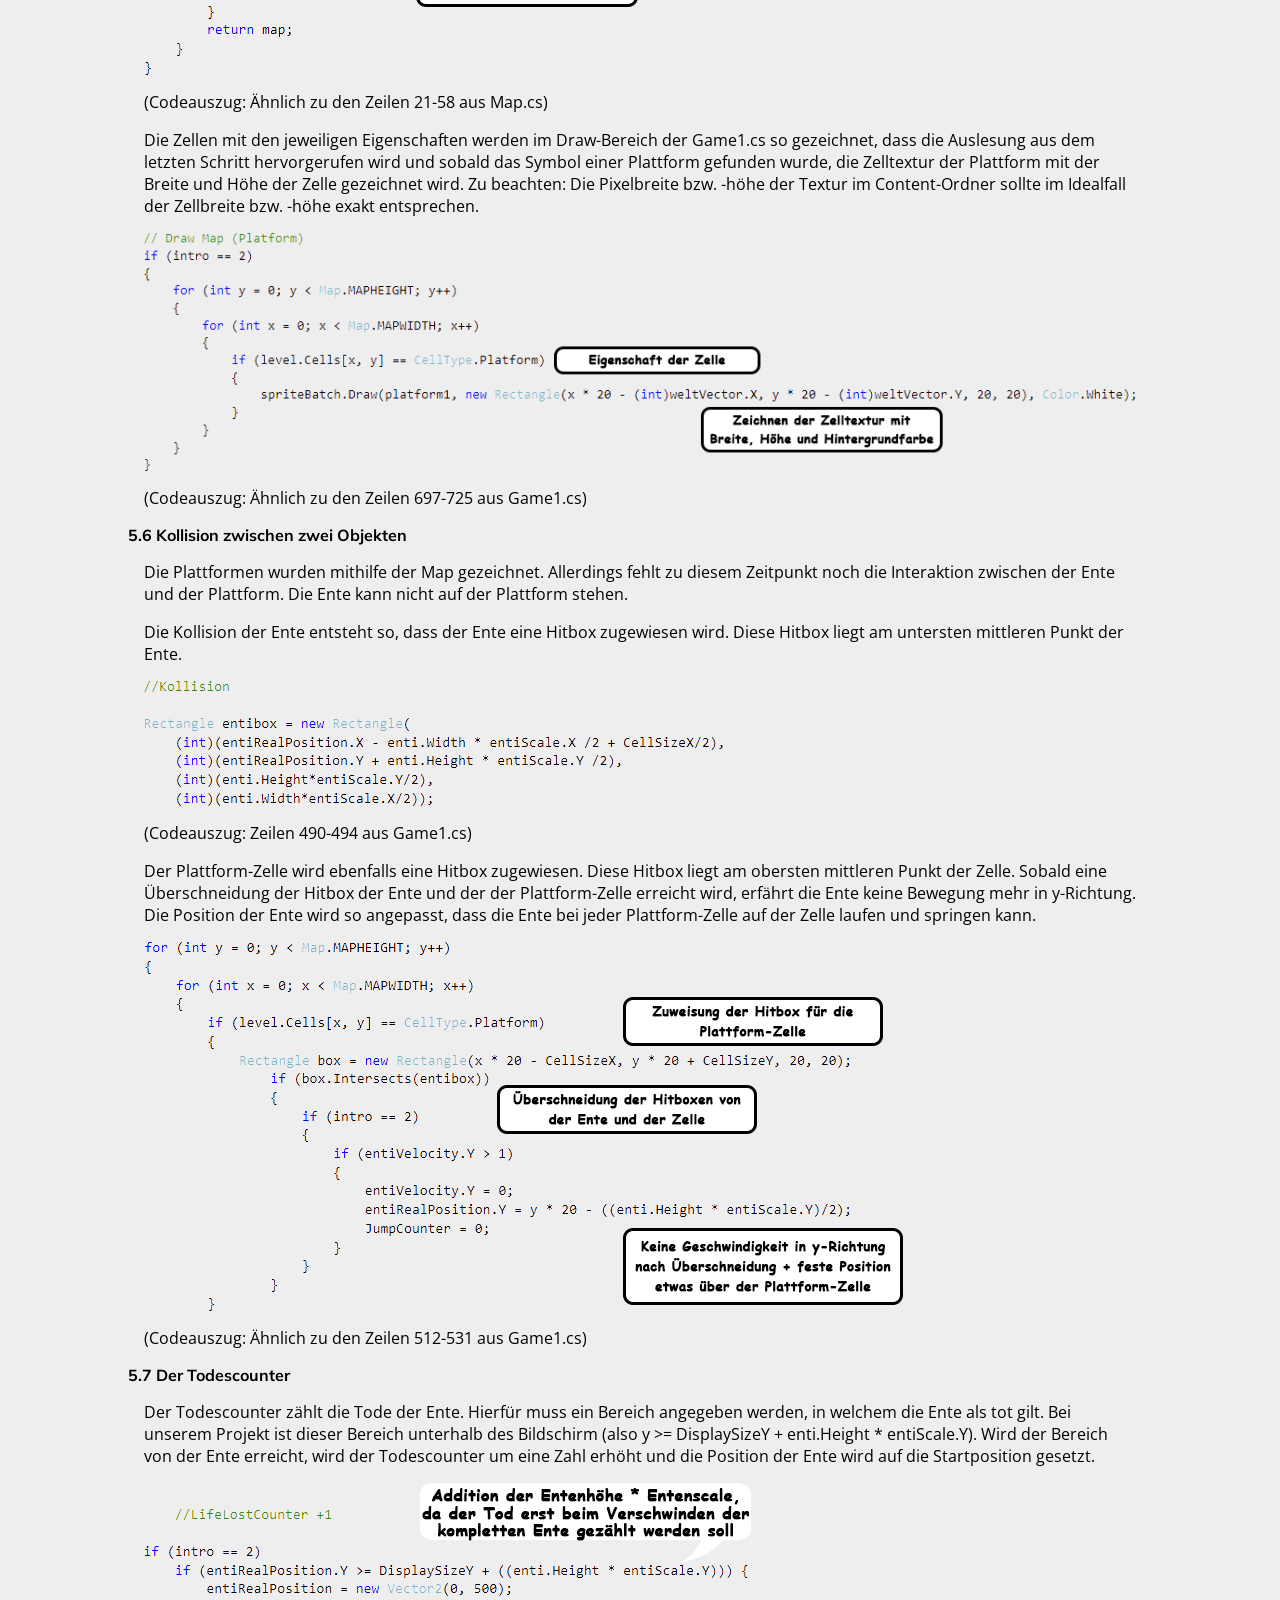
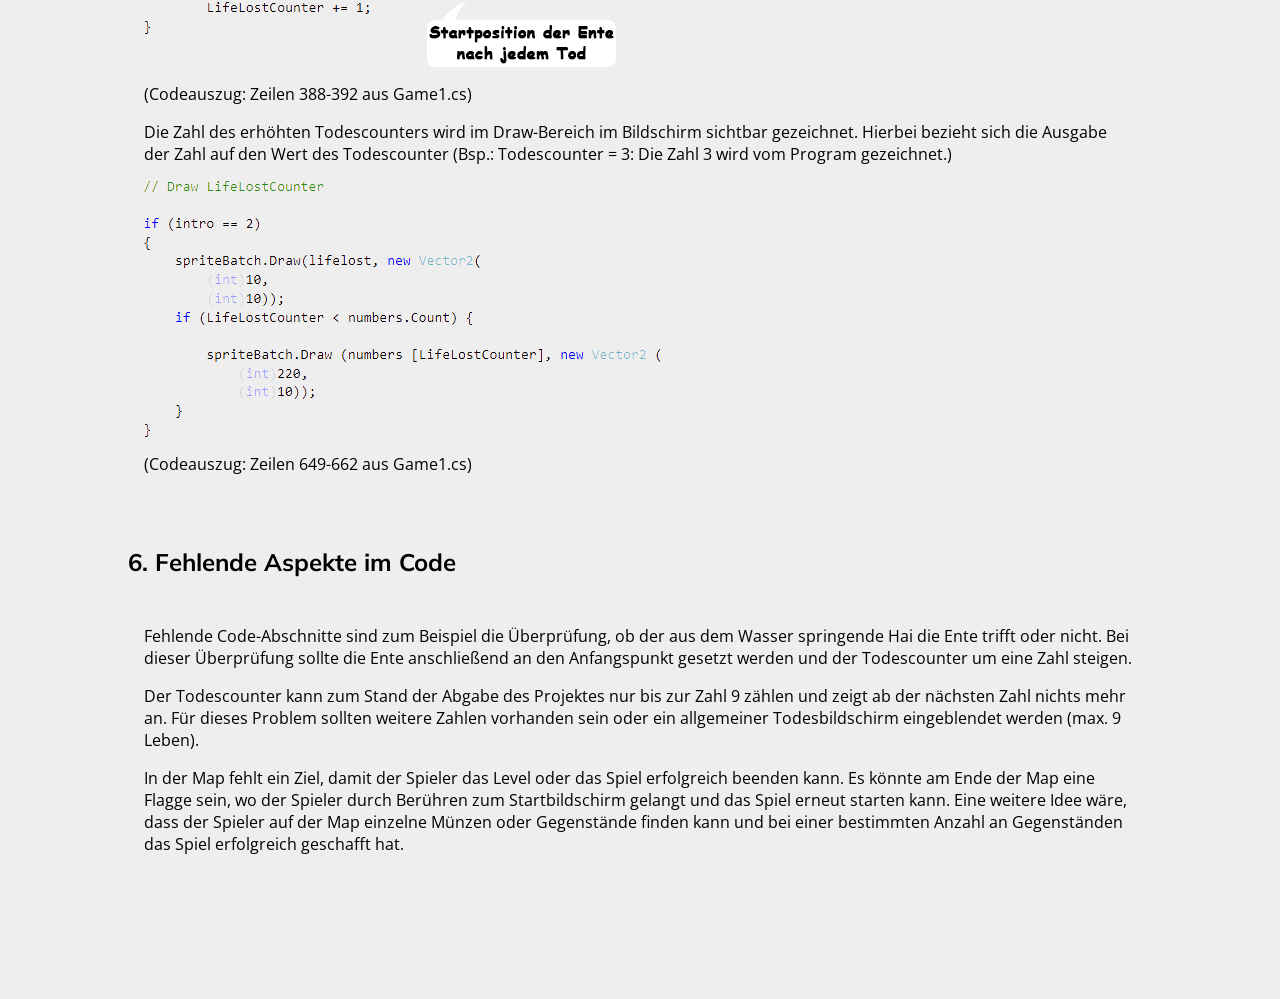
==== commit 239c6132: "Update index.html" ====
--- a/docs/index.html
+++ b/docs/index.html
@@ -50,7 +50,7 @@
 <p>Die Dokumentation bezieht sich auf die Erstellung eines 2D Jump'n'Runs. F&uuml;r die Erstellung wird das Framework MonoGame in C&#35; verwendet. Das Tutorial zur Installation von MonoGame unter Windows und Linux lässt sich auf unserer <a href="https://github.com/Brillenschlange/duckventure" target="_blank">GitHub-Seite</a> finden.</p>
 <p>Die Quellen zur Inspiration sind die YouTube-Videos von MoonTaxi (<a href="https://www.youtube.com/watch?v=1VWGGs6axYc&list=PLFOBQ8ri3LGwPnbKuZuPxbTZgB5dGPxkB" target="_blank">Link</a>), wobei wir uns bei dieser Quelle nur die anfängigen Schritte und die Erstellung der Map angeschaut haben, und die Anregungen von Johannes während des Informatikunterrichts.</p>
 <h2 id="Nr2">2. Idee und Konzept</h2>
-<p>"<i>The Duckventure</i>" ist ein 2D Jump'n'Run, welches innerhalb des Informatikunterrichts entstanden ist. Es handelt davon, dass eine kleine Ente sich durch eine begrenzte Map mithilfe der Steuerung WASD bewegten lässt. Die Gegebenheiten sind den wirklichen Gegebenheiten weitesgehend angepasst. Es gibt eine vorherschende Schwerkraft, welche die Ente wieder auf den Boden drückt und ebenfalls einen Gegner der Ente, welcher versucht die Ente zu erwischen.</p>
+<p>"<i>The Duckventure</i>" ist ein 2D Jump'n'Run, welches innerhalb des Informatikunterrichts entstanden ist. Es handelt davon, dass eine kleine Ente sich durch eine begrenzte Map mithilfe der Steuerung WASD bewegten lässt. Die Gegebenheiten sind den wirklichen Gegebenheiten weitesgehend angepasst. Es gibt eine vorherrschende Schwerkraft, welche die Ente wieder auf den Boden drückt und ebenfalls einen Gegner der Ente, welcher versucht die Ente zu erwischen.</p>
 <p>Das Spiel ist noch nicht ganz fertiggestellt. Das bedeutet, dass noch einige Bugs zu finden sind und auch einige Dinge erst angedeutet, aber noch nicht vollständig implementiert worden sind. Hierzu jedoch weiteres im Abschnitt "<a href="#Nr6">Fehlende Aspekte im Code</a>"</p>
 
 <h2 id="Nr3">3. Das Spiel</h2>
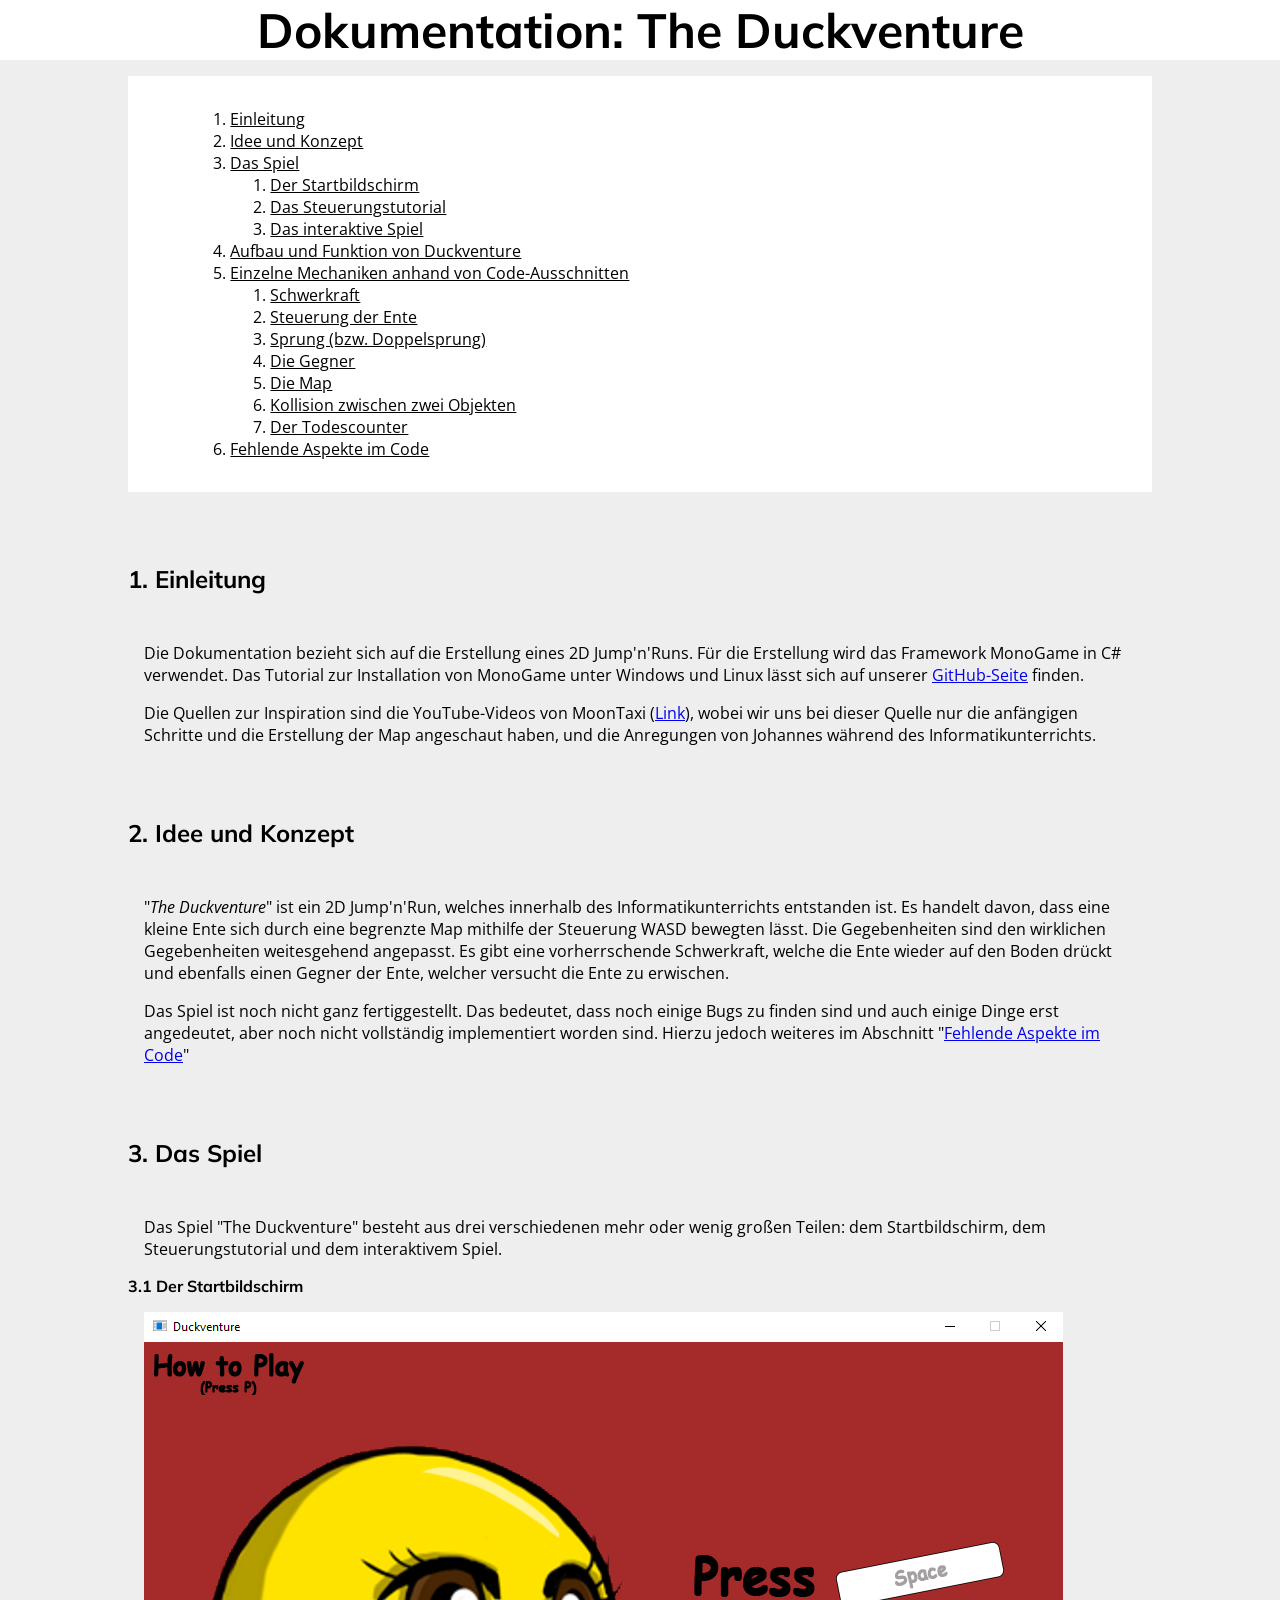
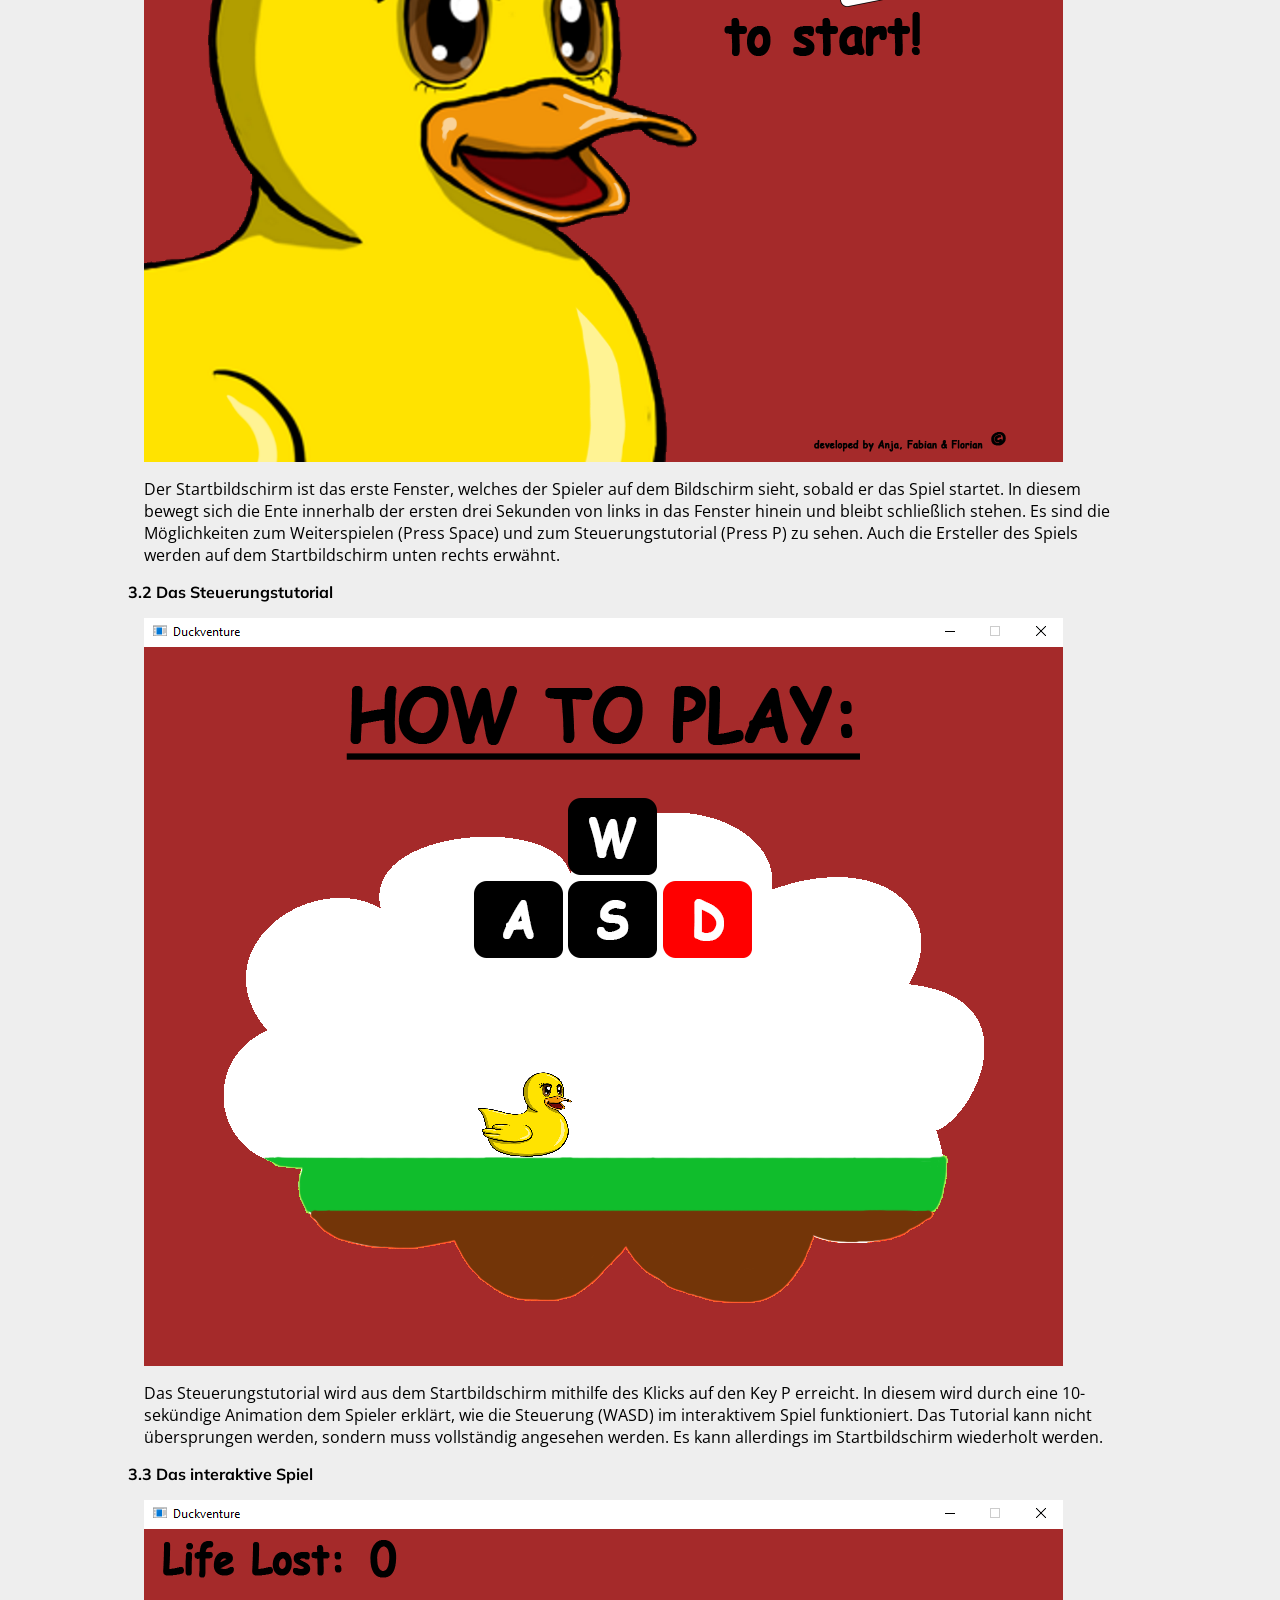
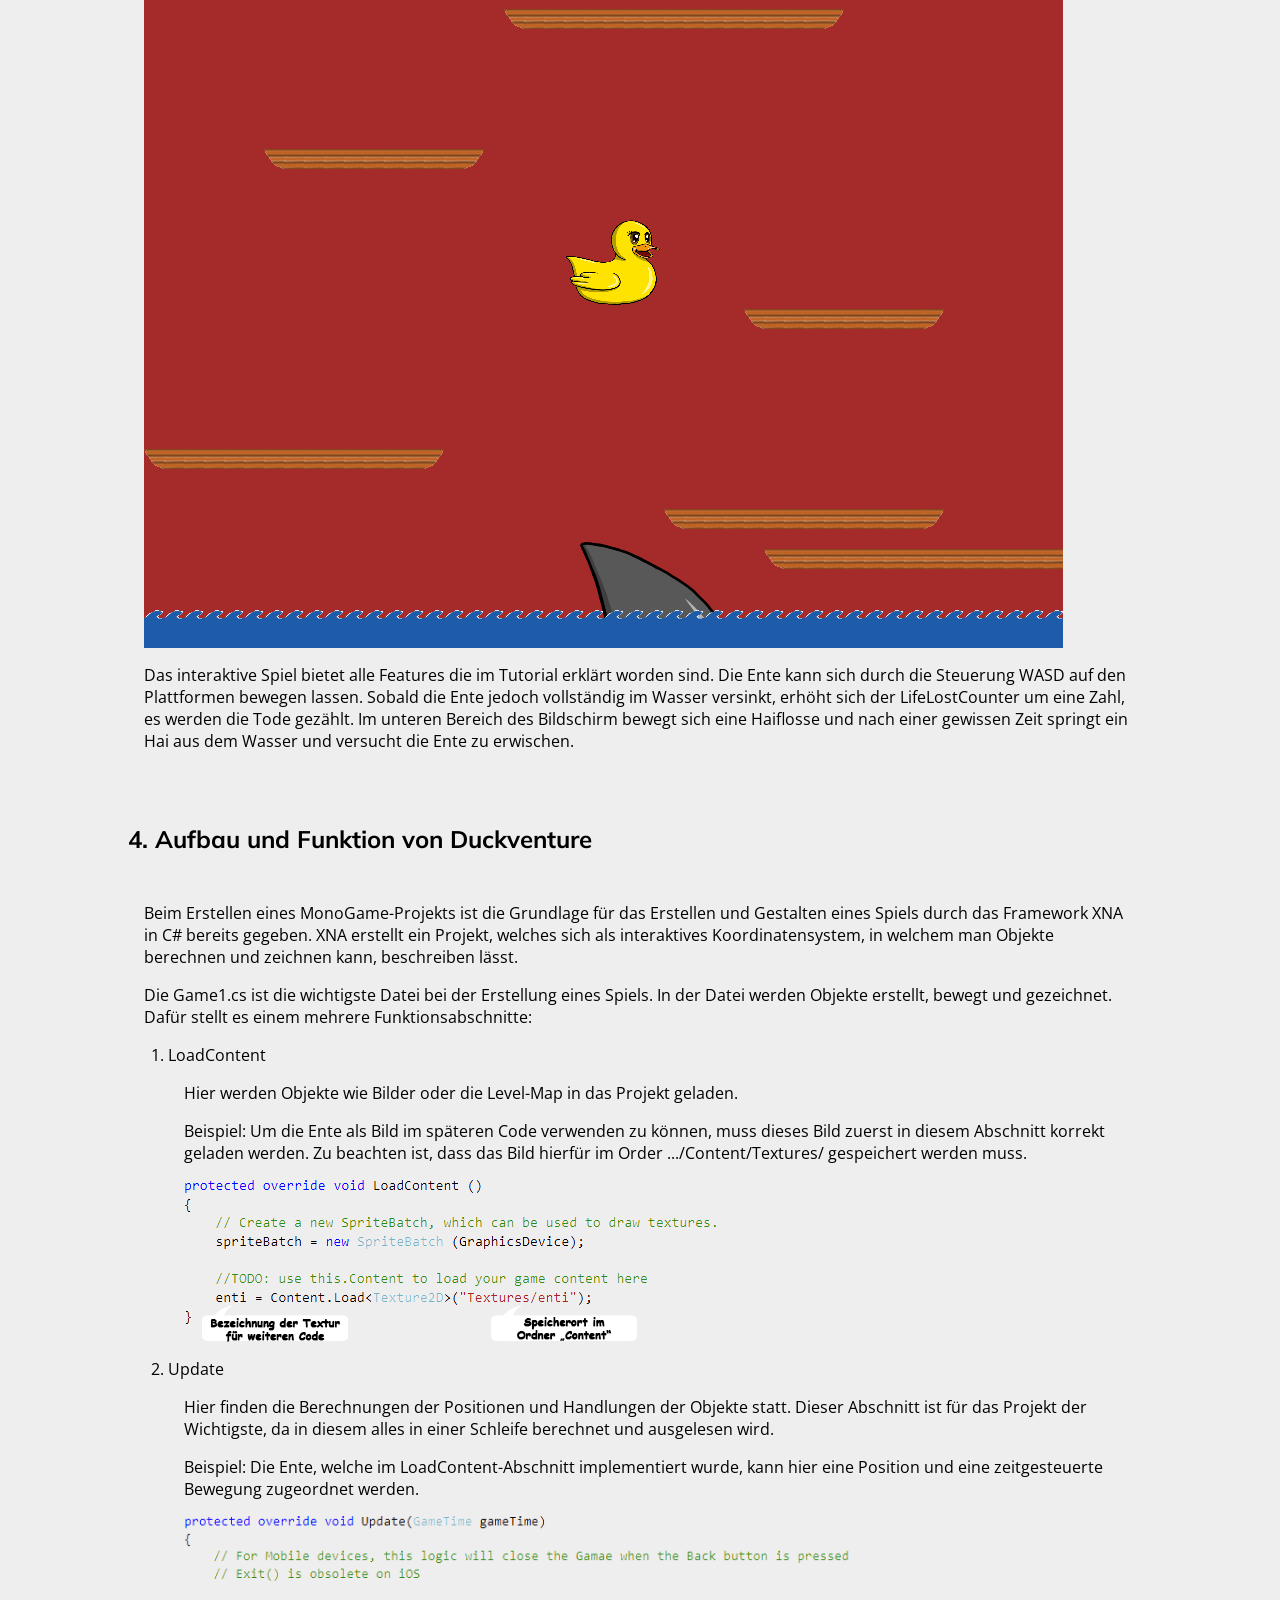
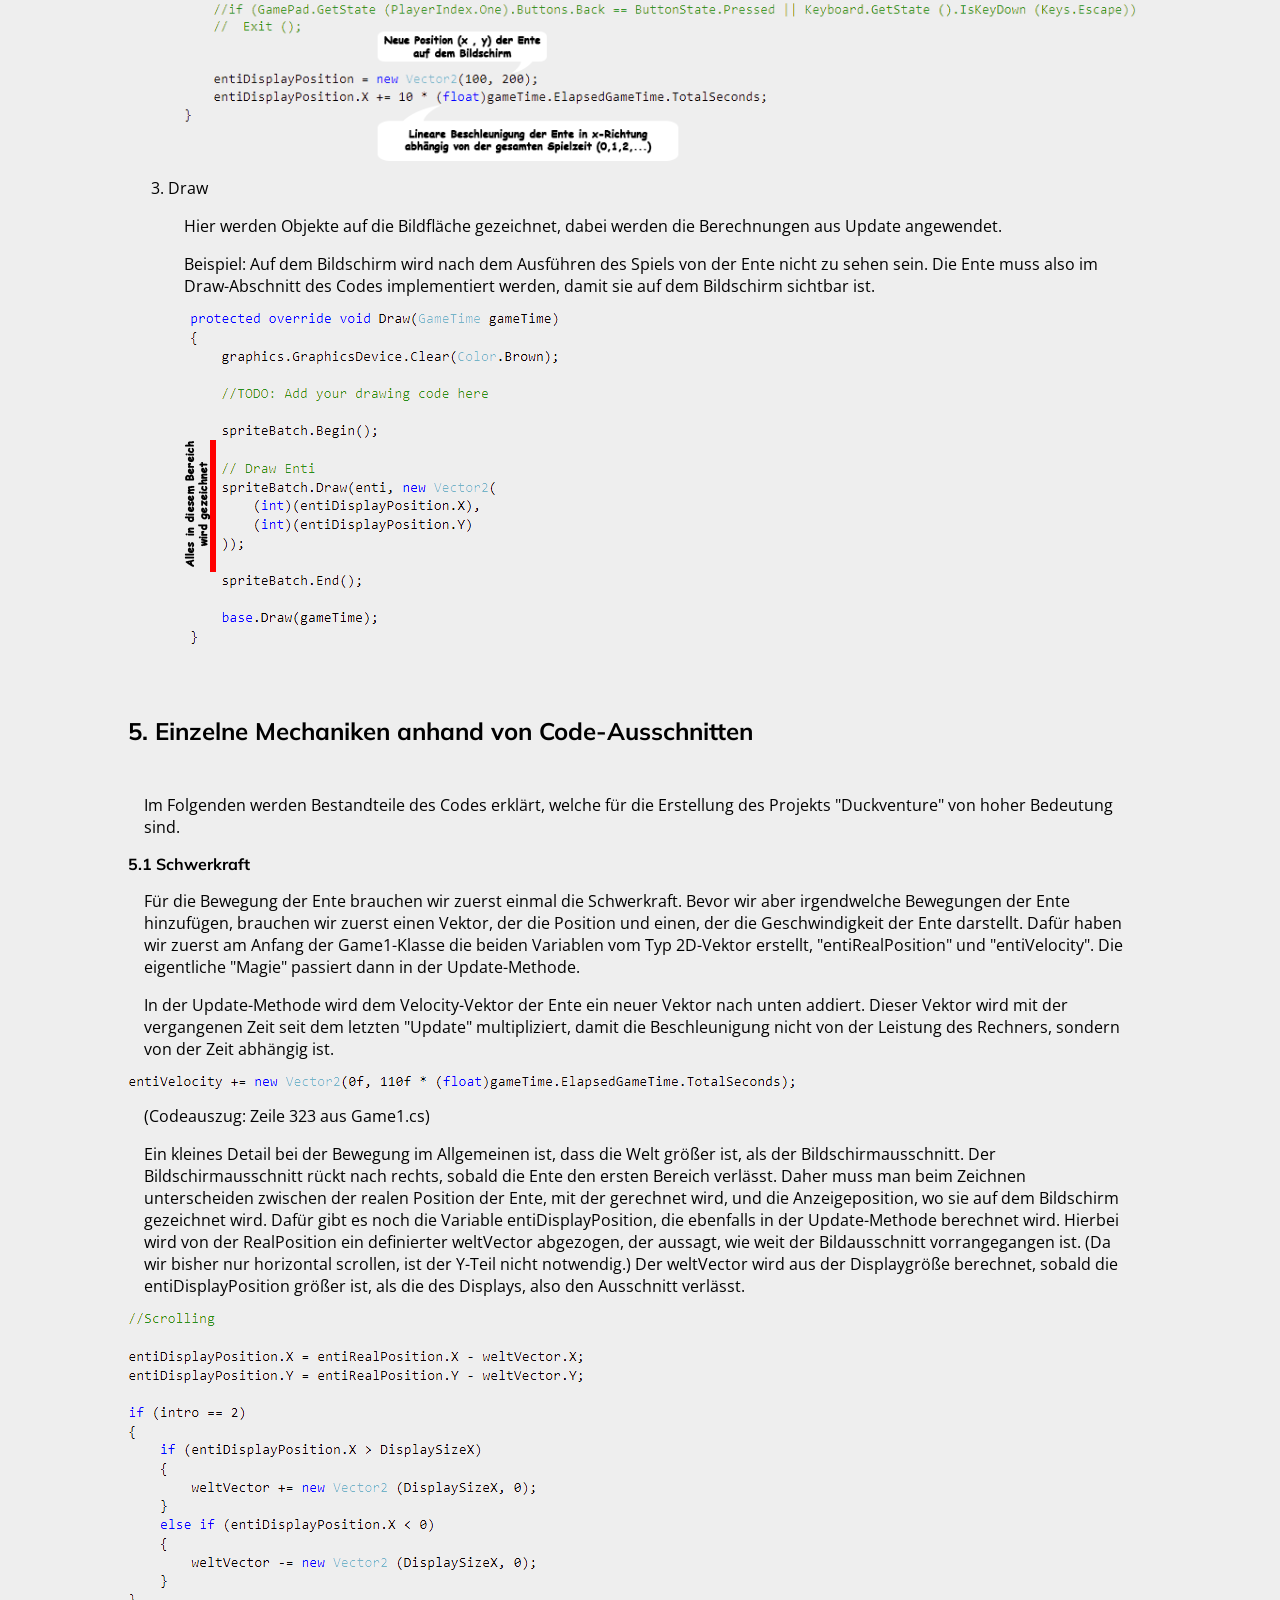
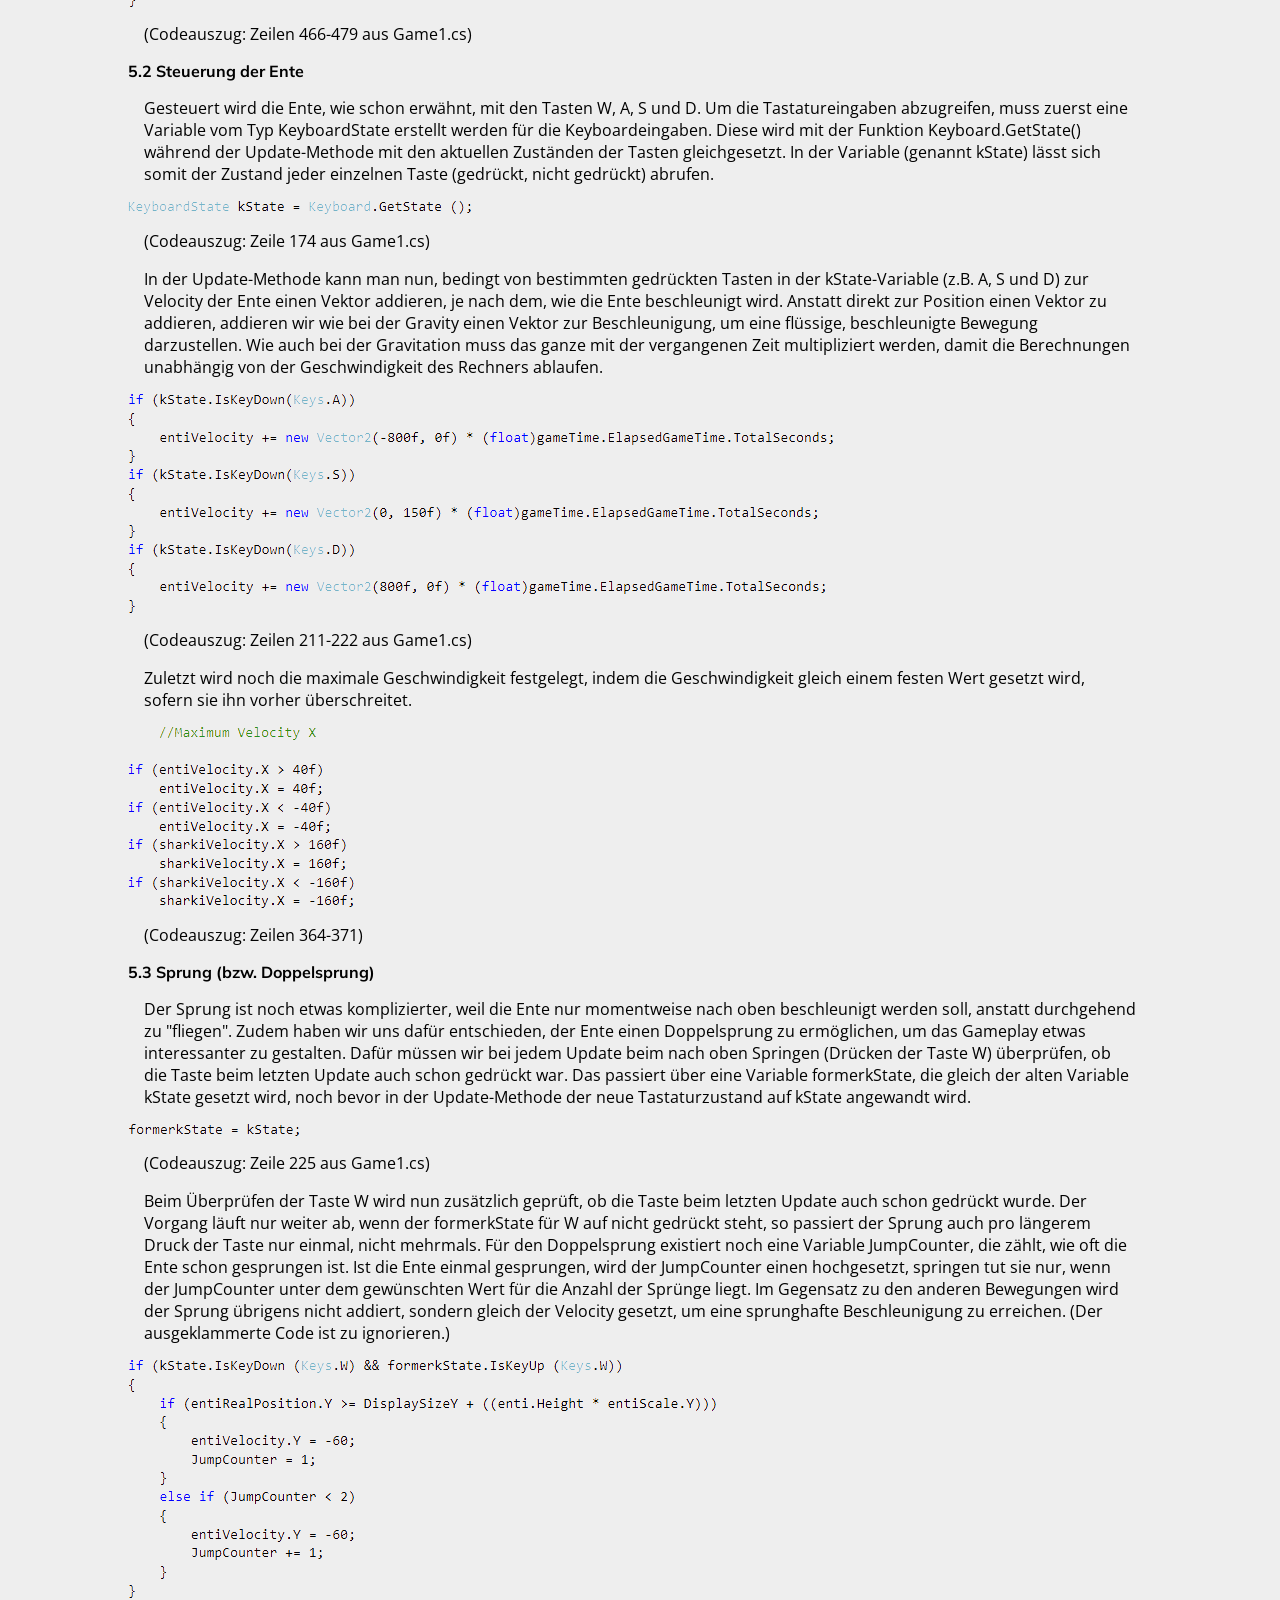
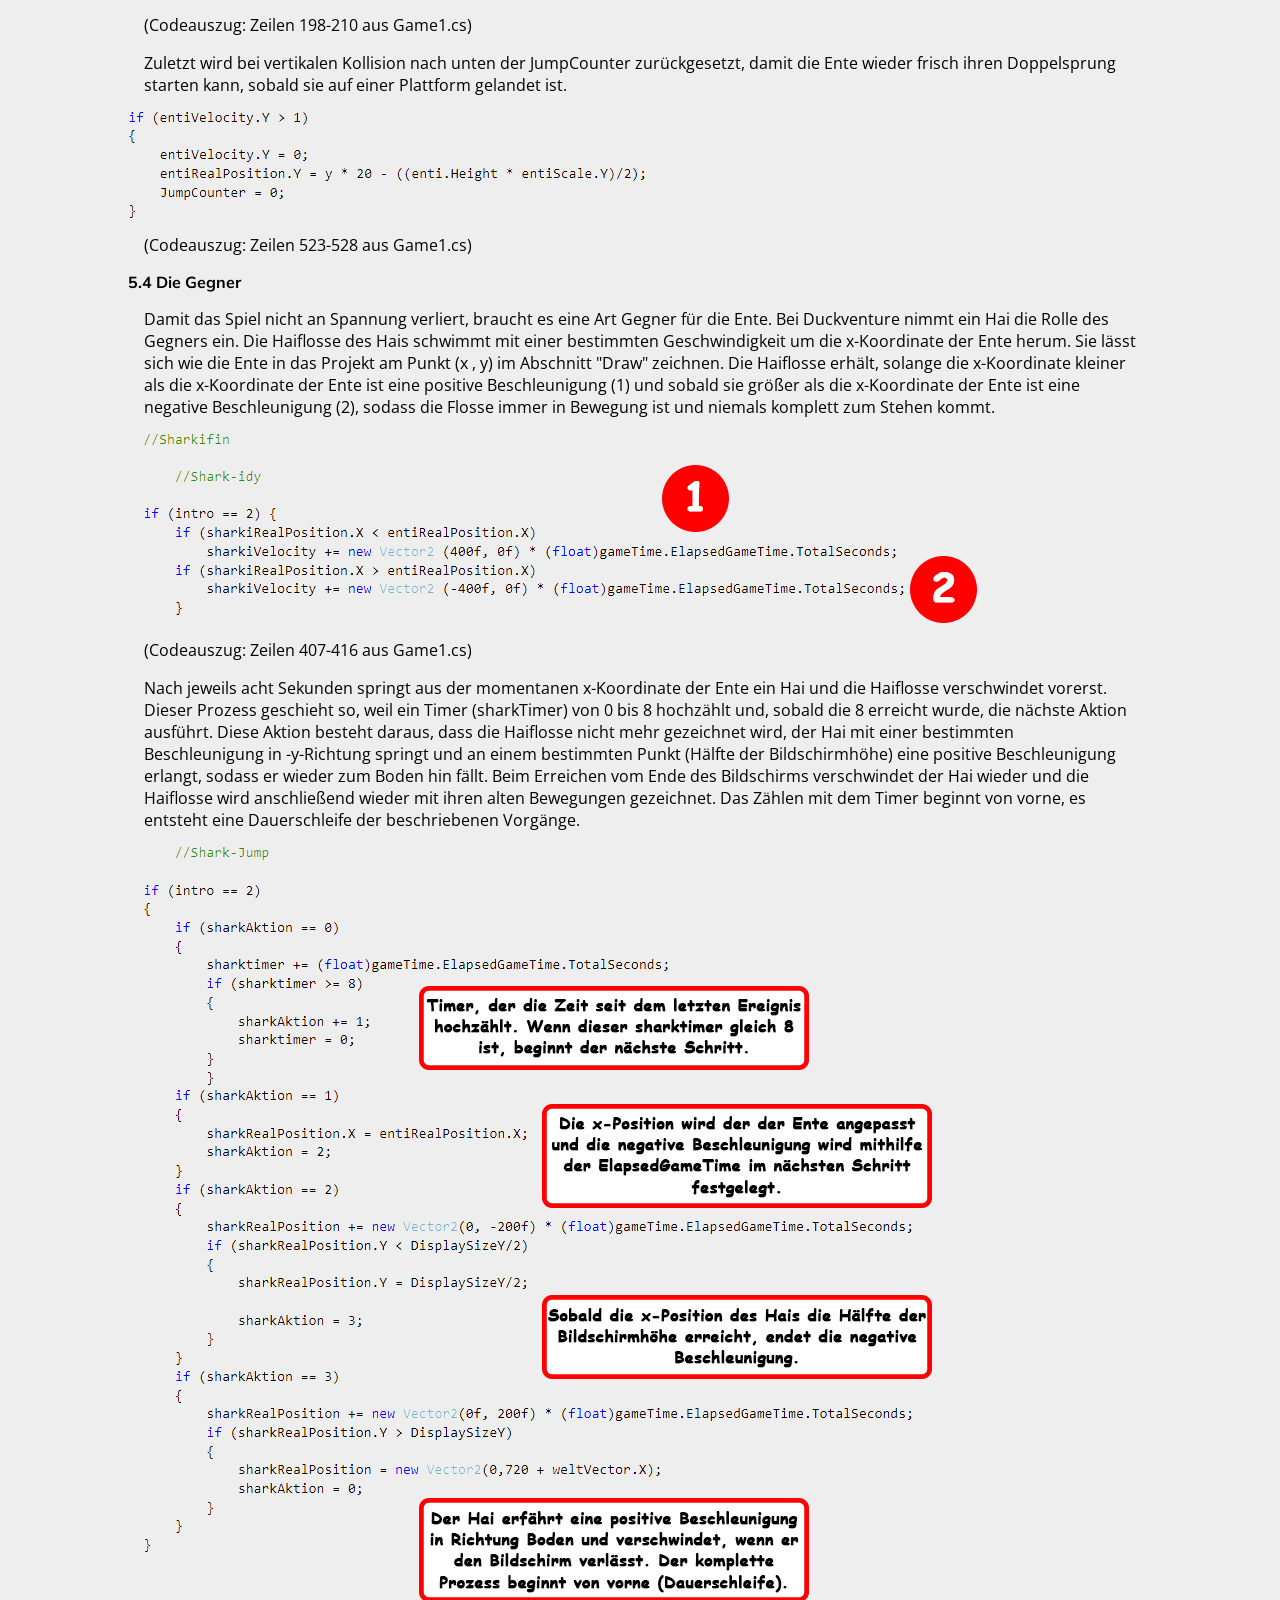
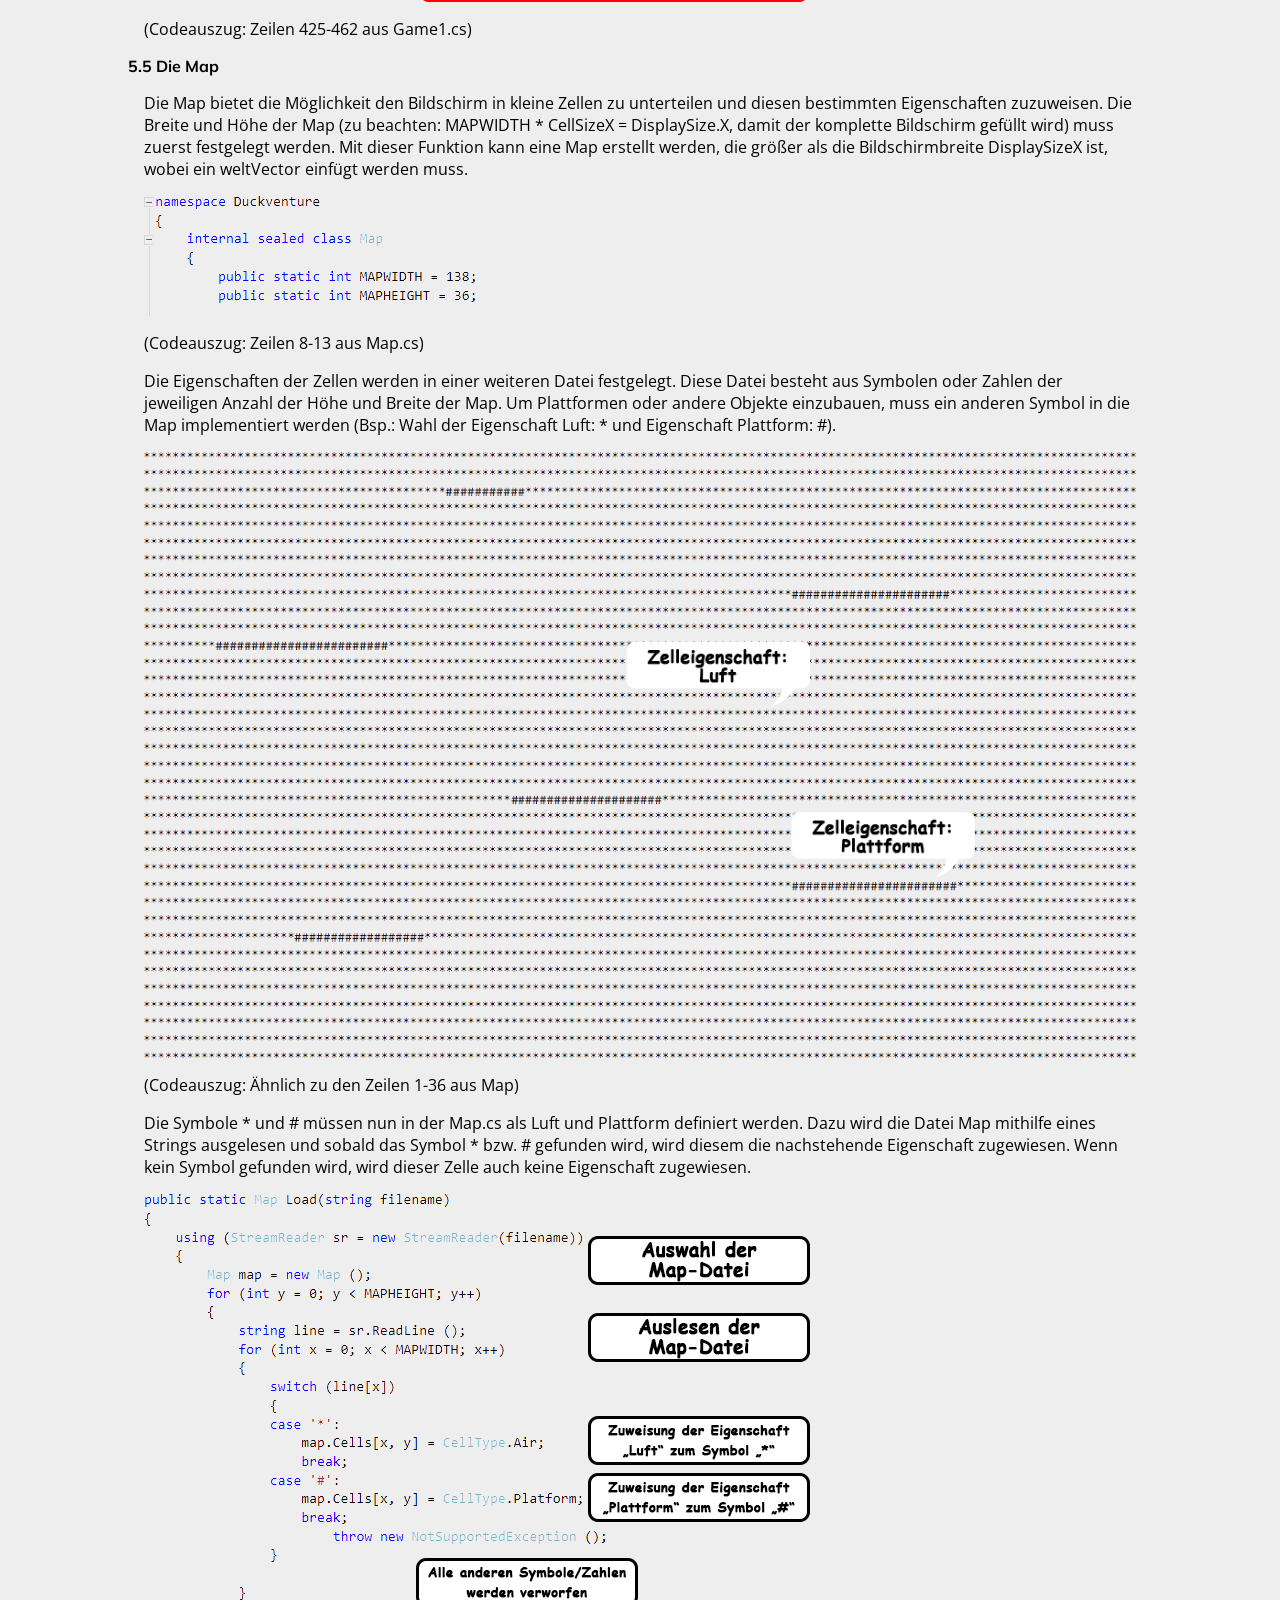
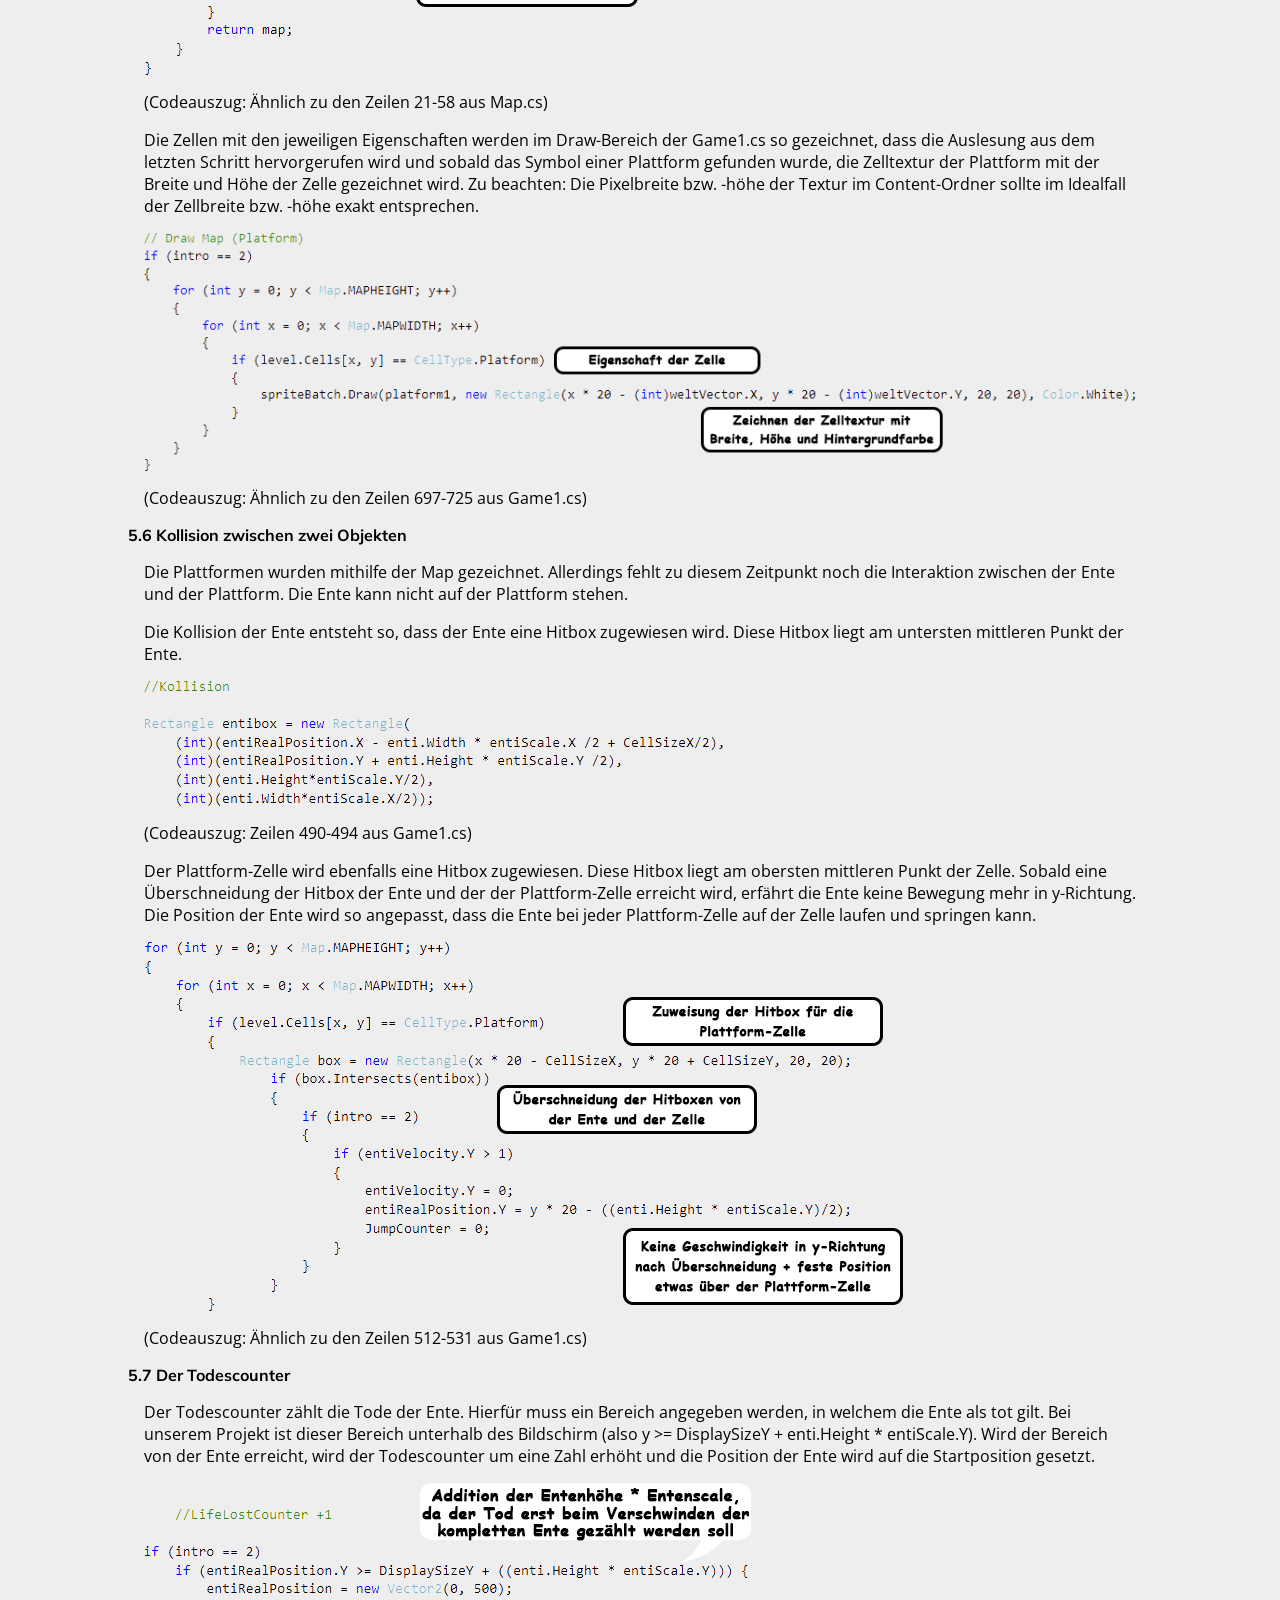
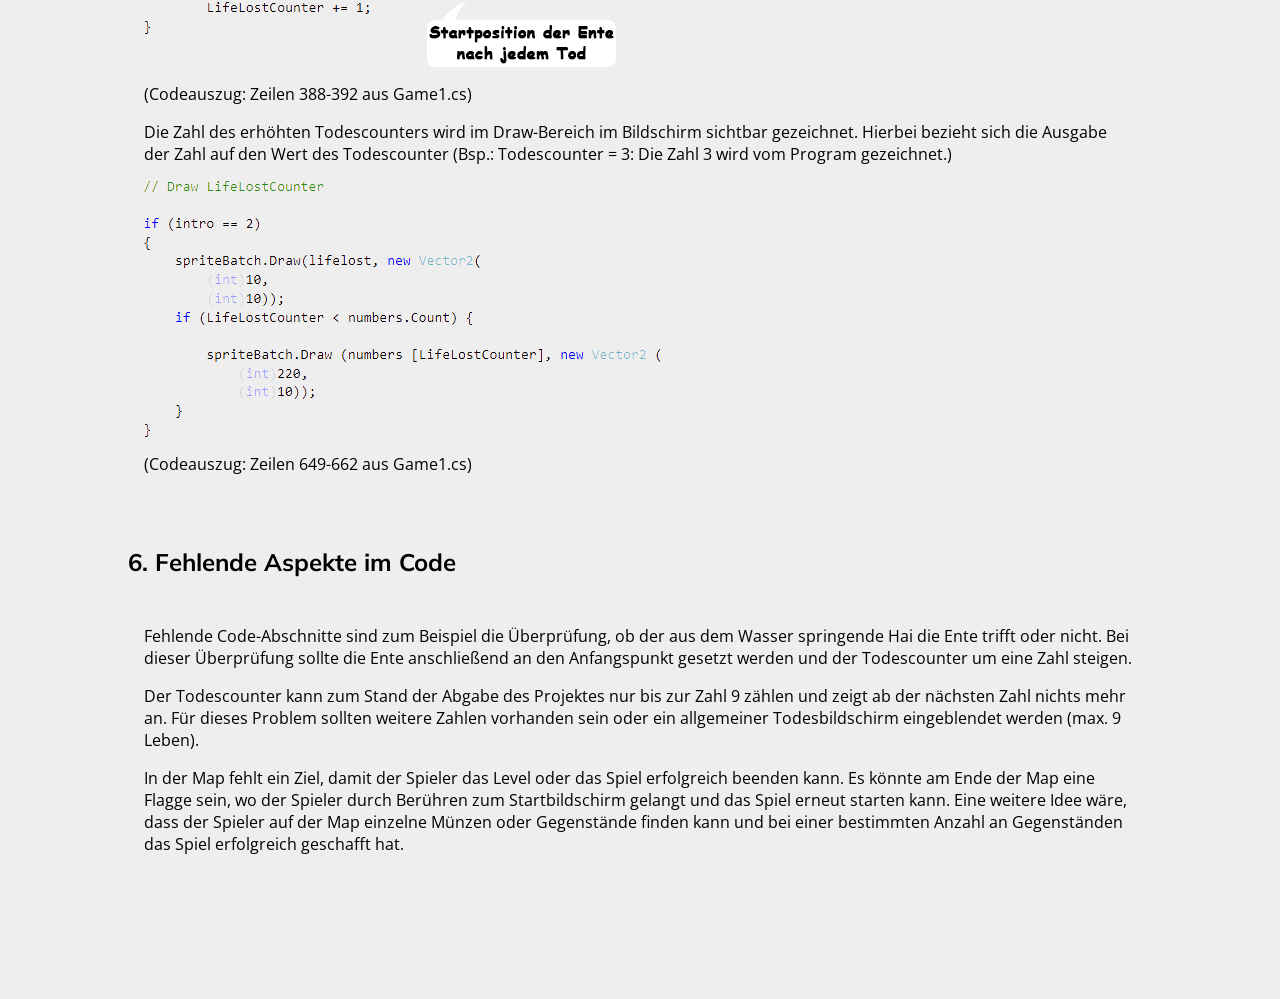
==== commit a825de3d: "Update index.html" ====
--- a/docs/index.html
+++ b/docs/index.html
@@ -78,7 +78,7 @@
 <p>Beispiel: Um die Ente als Bild im späteren Code verwenden zu können, muss dieses Bild zuerst in diesem Abschnitt korrekt geladen werden. Zu beachten ist, dass das Bild hierfür im Order .../Content/Textures/ gespeichert werden muss.</p>
 <p><img src="images/LoadContent_enti.PNG"></p>
 <li>Update</li>
-<p>Hier finden die Berechnungen der Positionen und Handlungen der Objekte statt. Dieser Abschnitt ist für das Projekt der Wichtigste, da in diesem alles in einer Schlaufe berechnet und ausgelesen wird.</p>
+<p>Hier finden die Berechnungen der Positionen und Handlungen der Objekte statt. Dieser Abschnitt ist für das Projekt der Wichtigste, da in diesem alles in einer Schleife berechnet und ausgelesen wird.</p>
 <p>Beispiel: Die Ente, welche im LoadContent-Abschnitt implementiert wurde, kann hier eine Position und eine zeitgesteuerte Bewegung zugeordnet werden.</p>
 <p><img src="images/Update_enti.PNG"></p>
 <li>Draw</li>
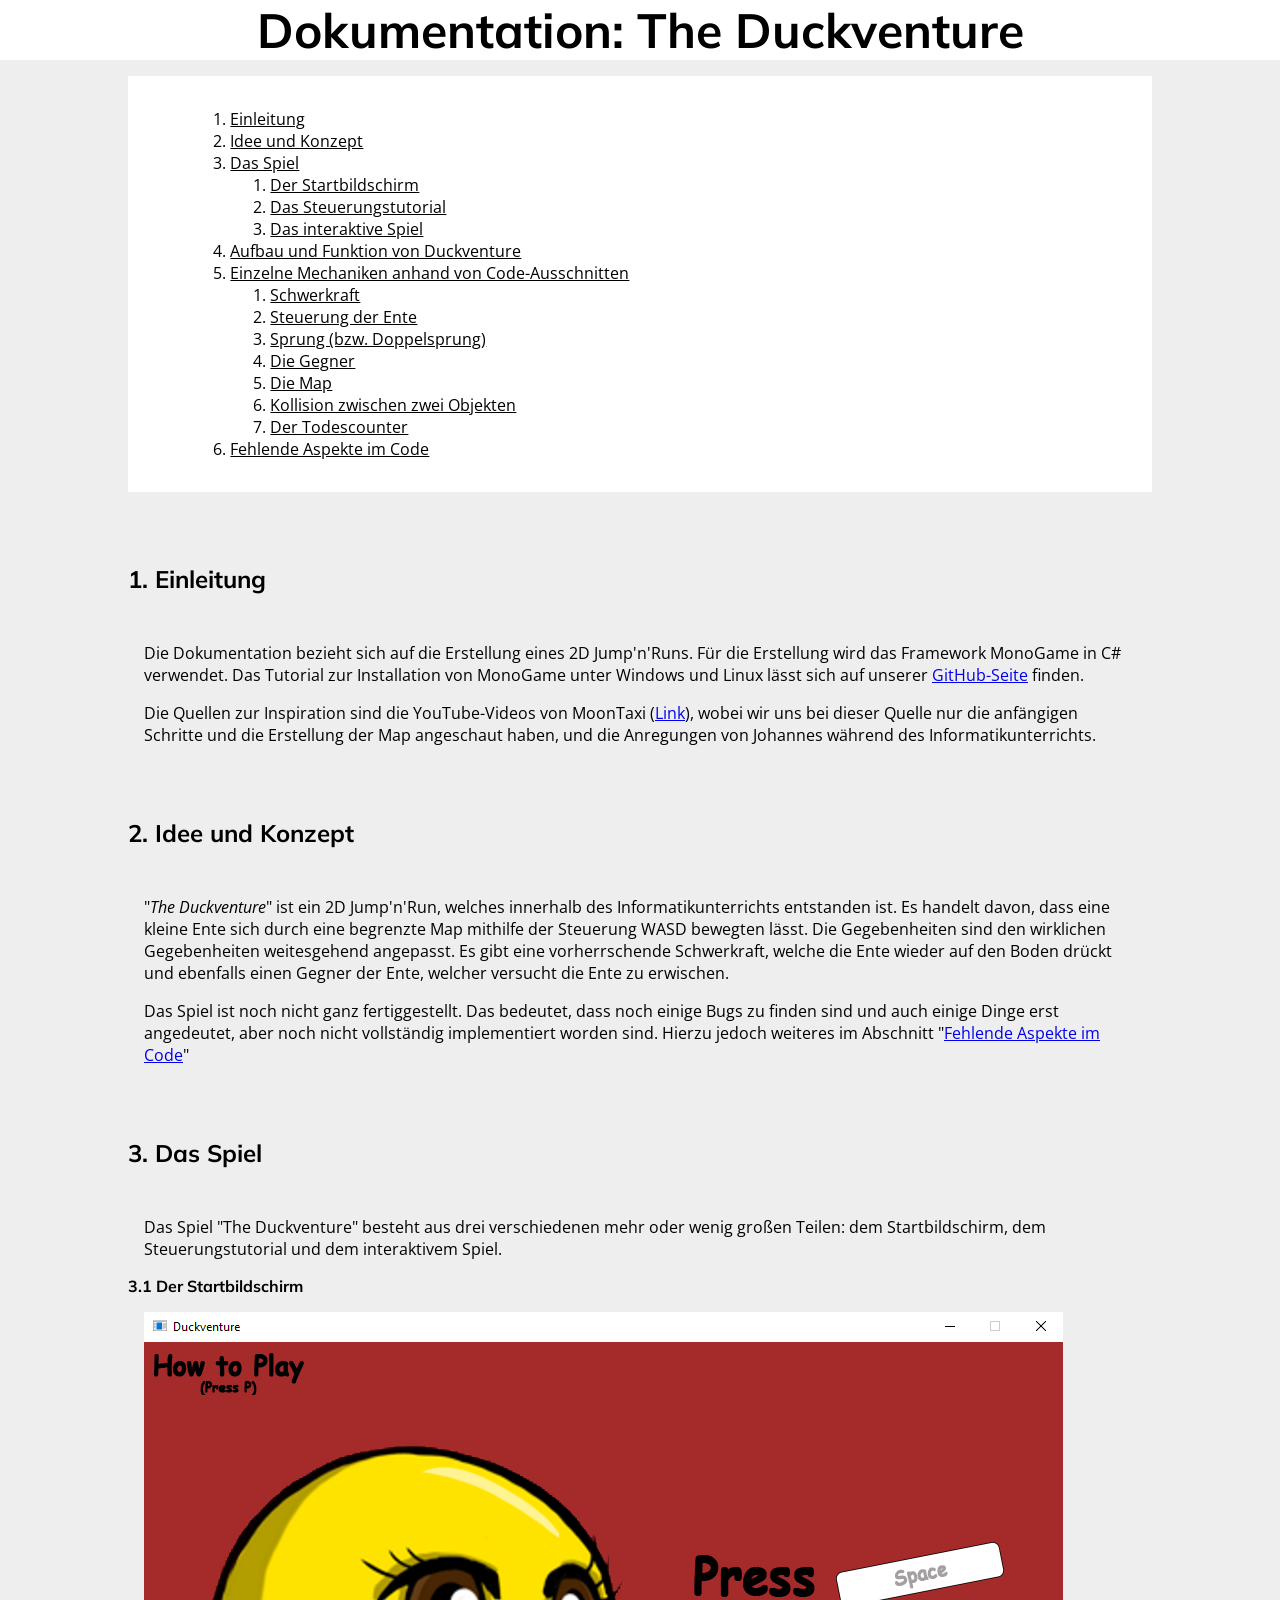
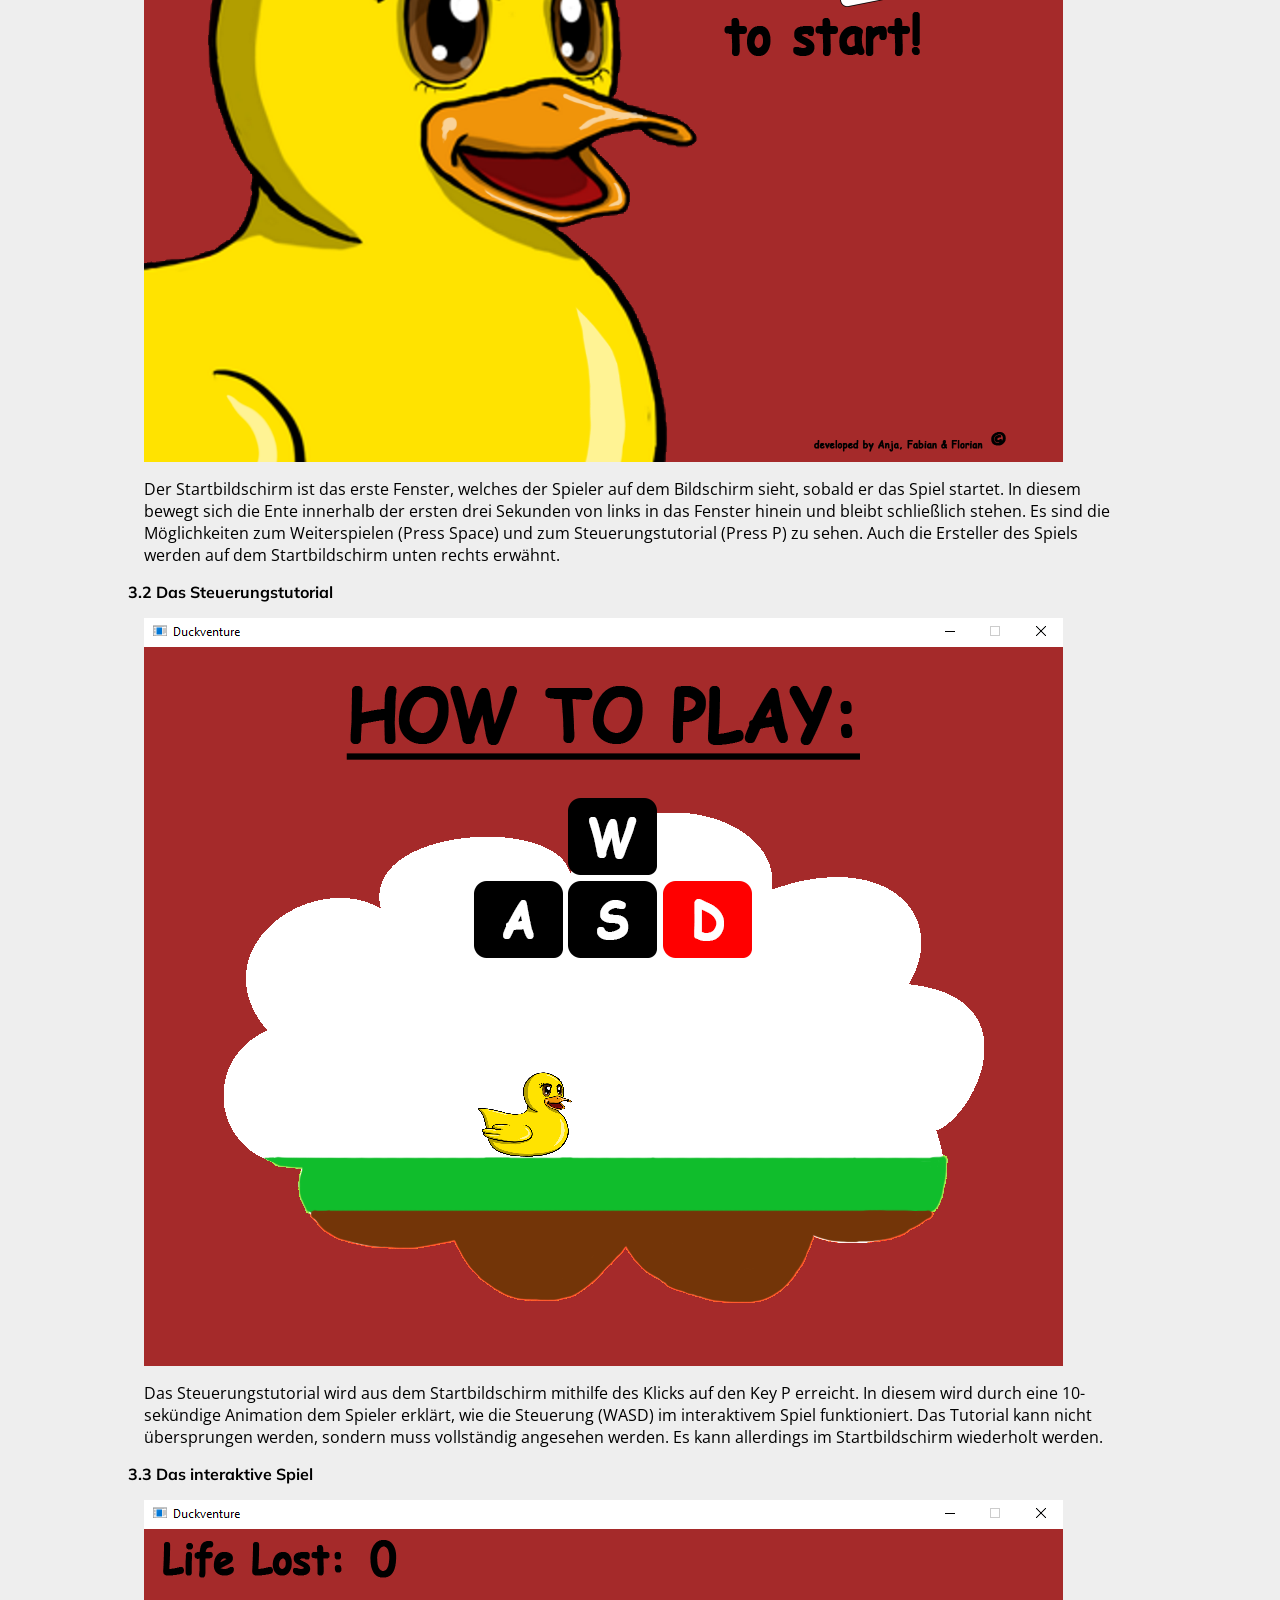
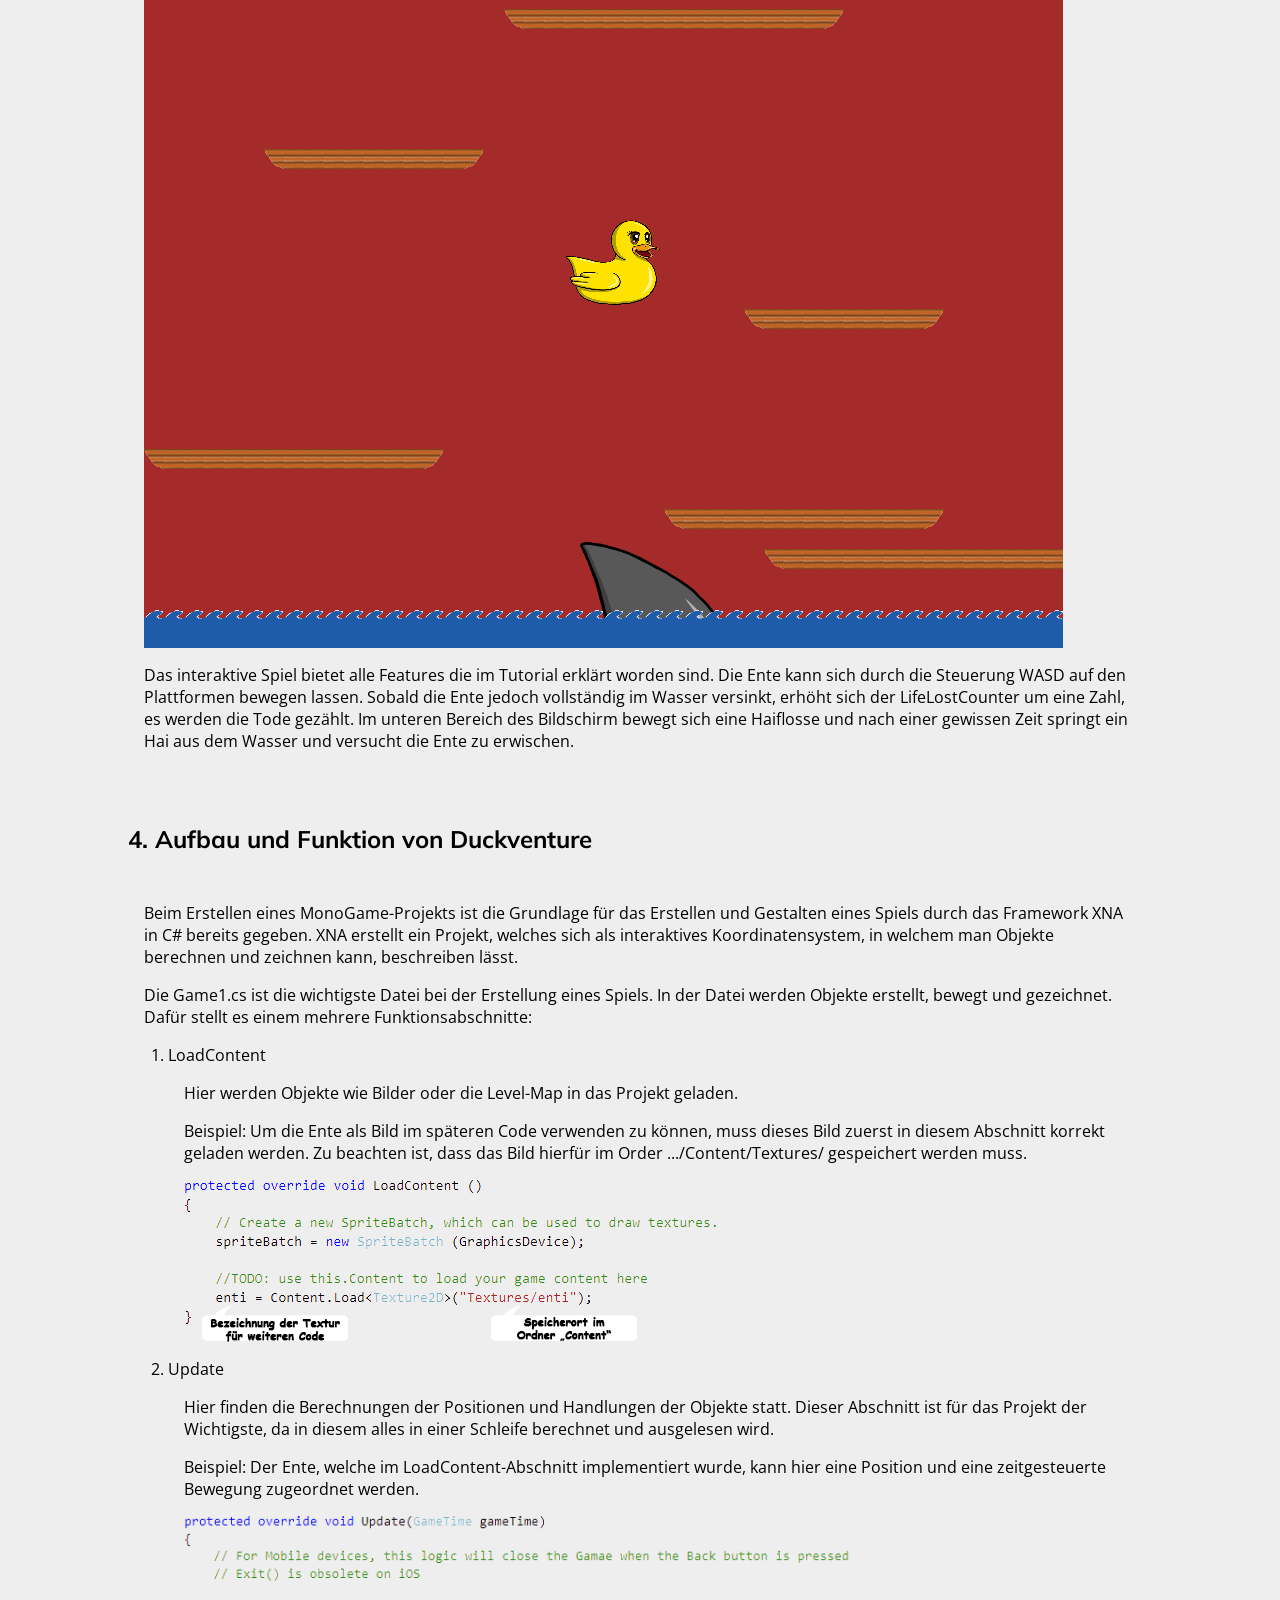
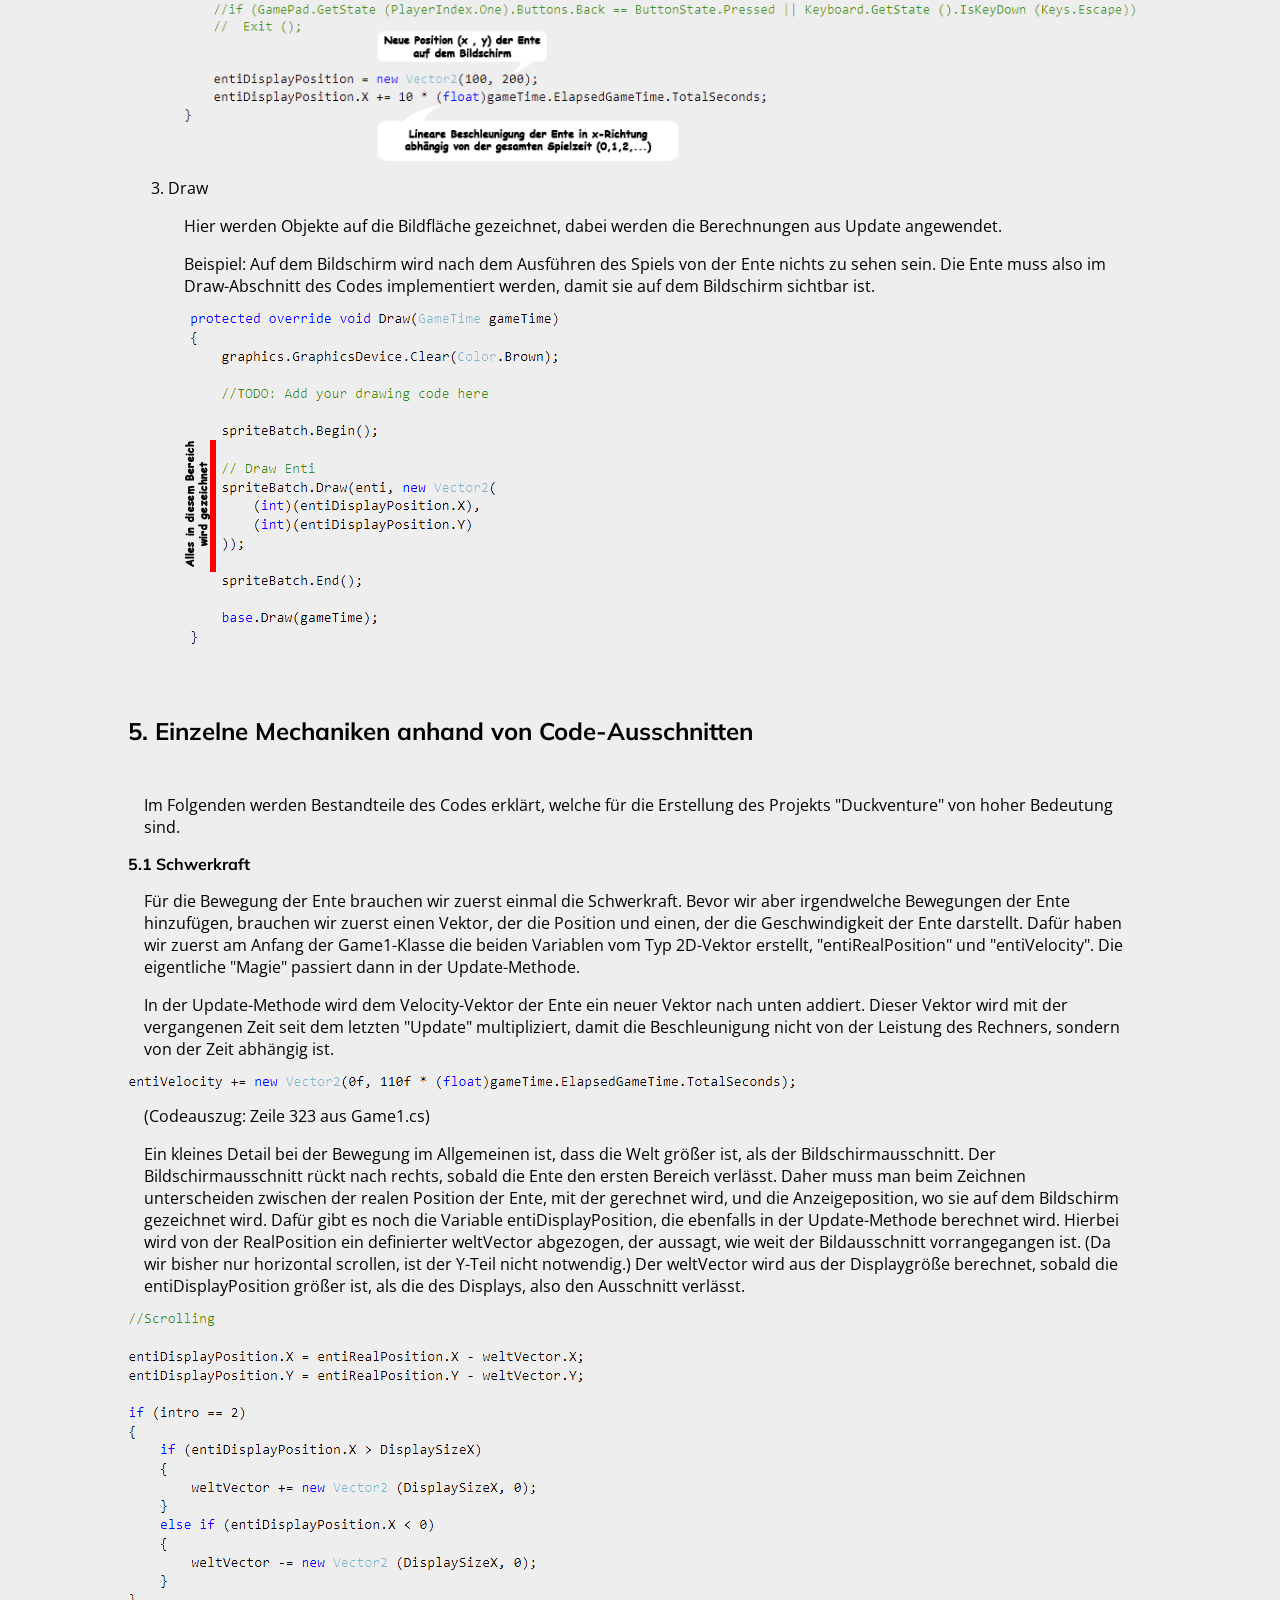
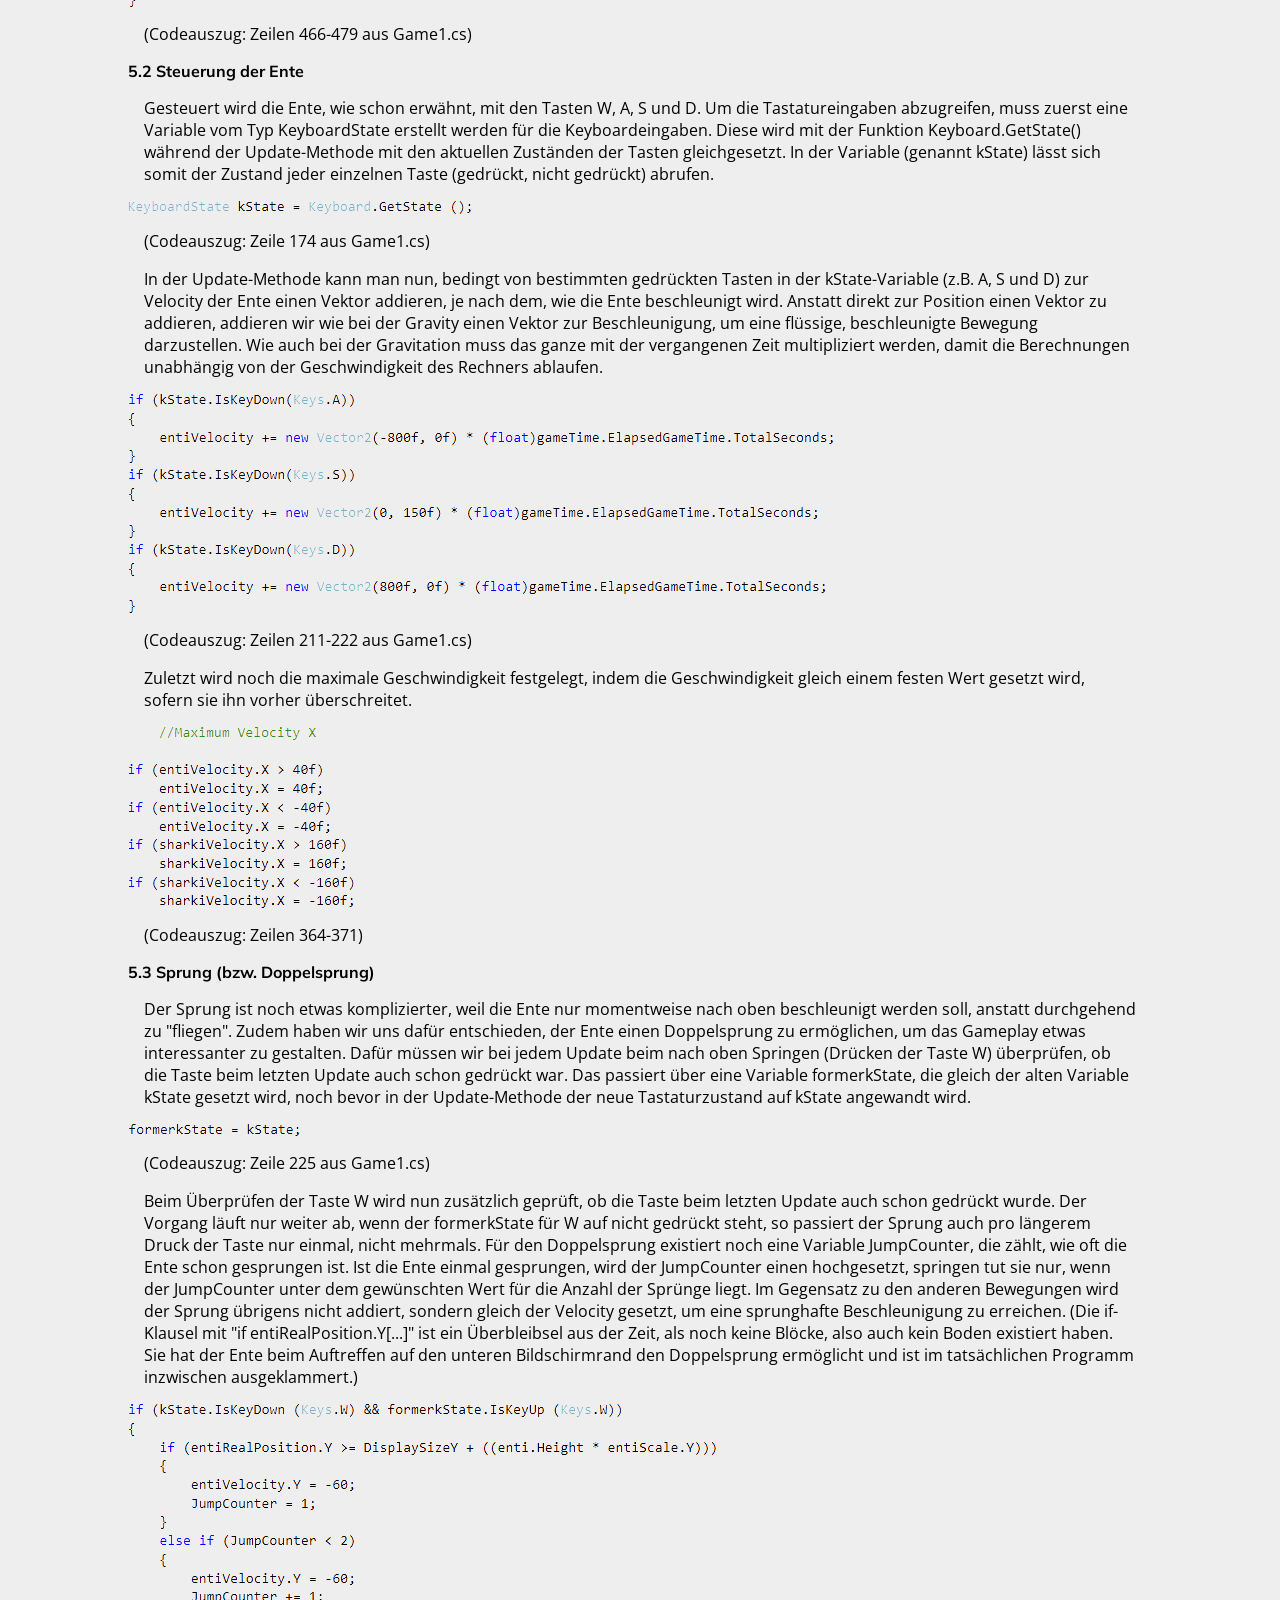
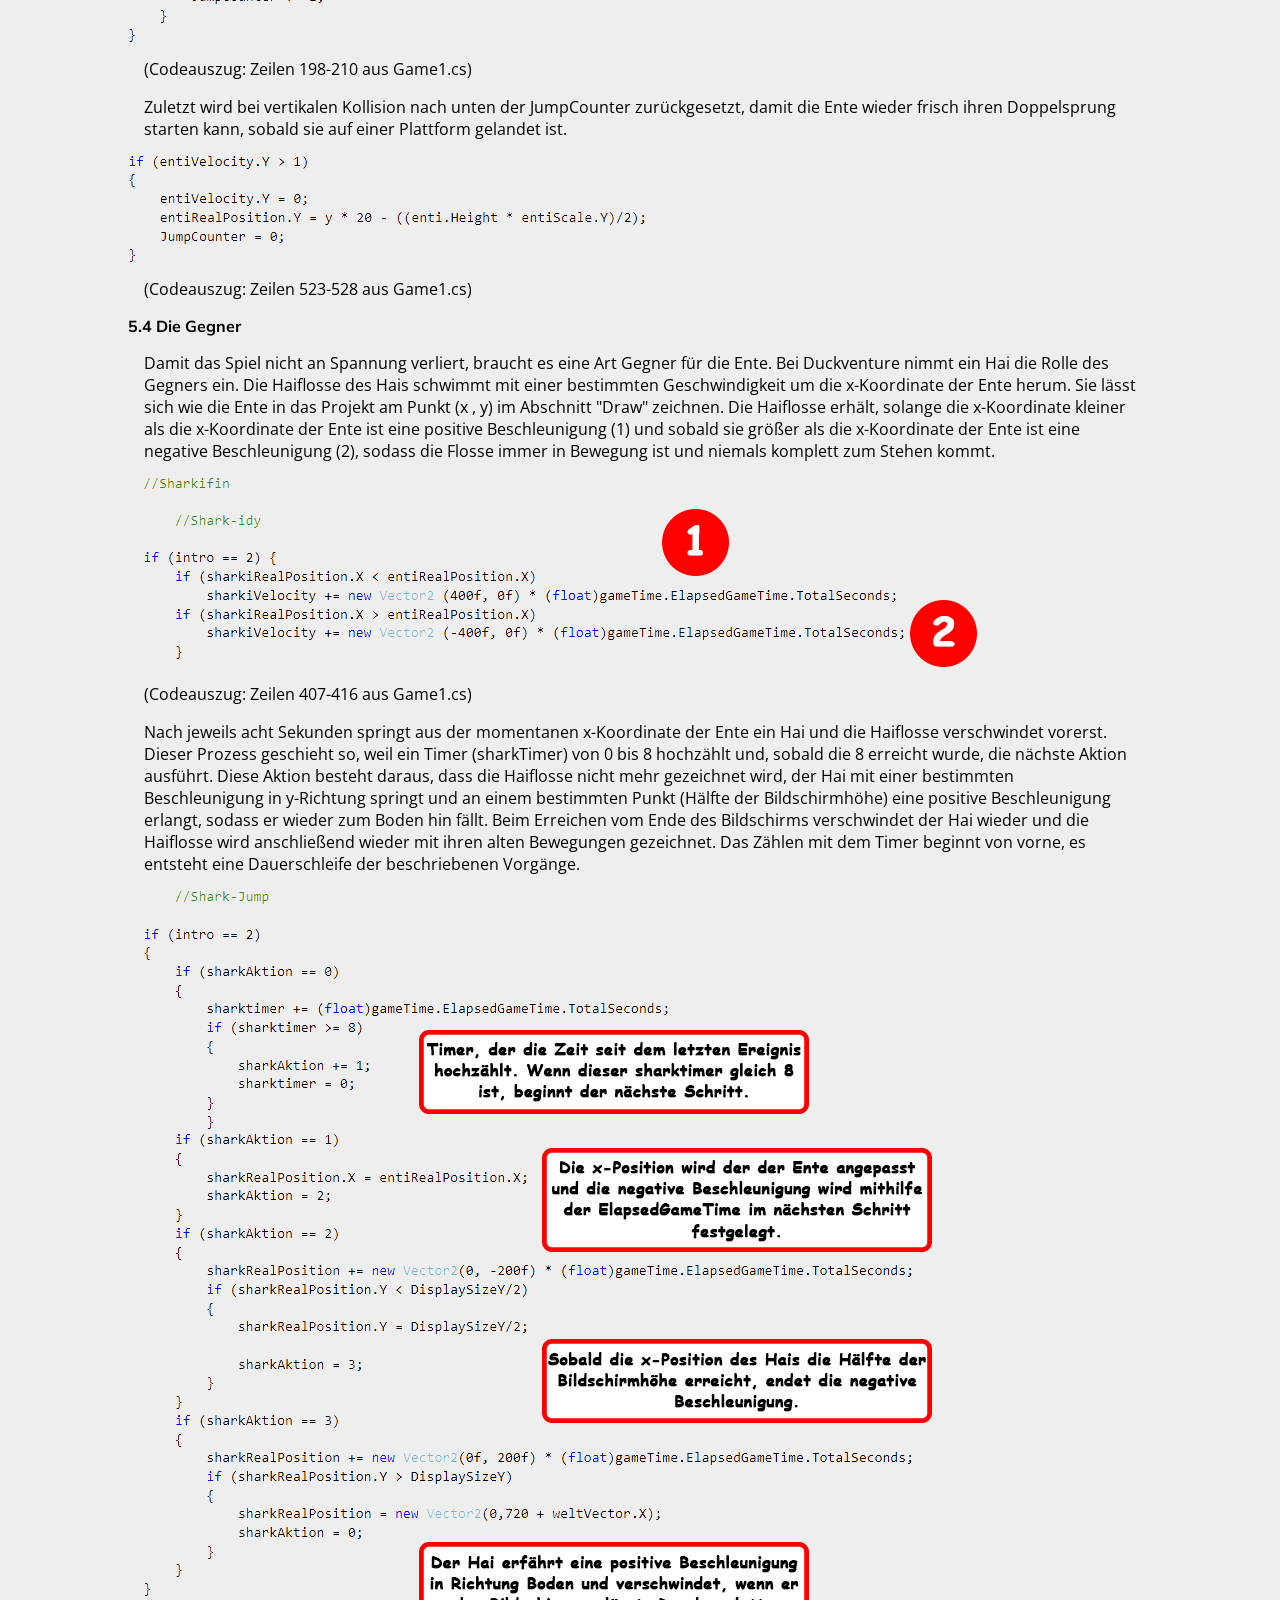
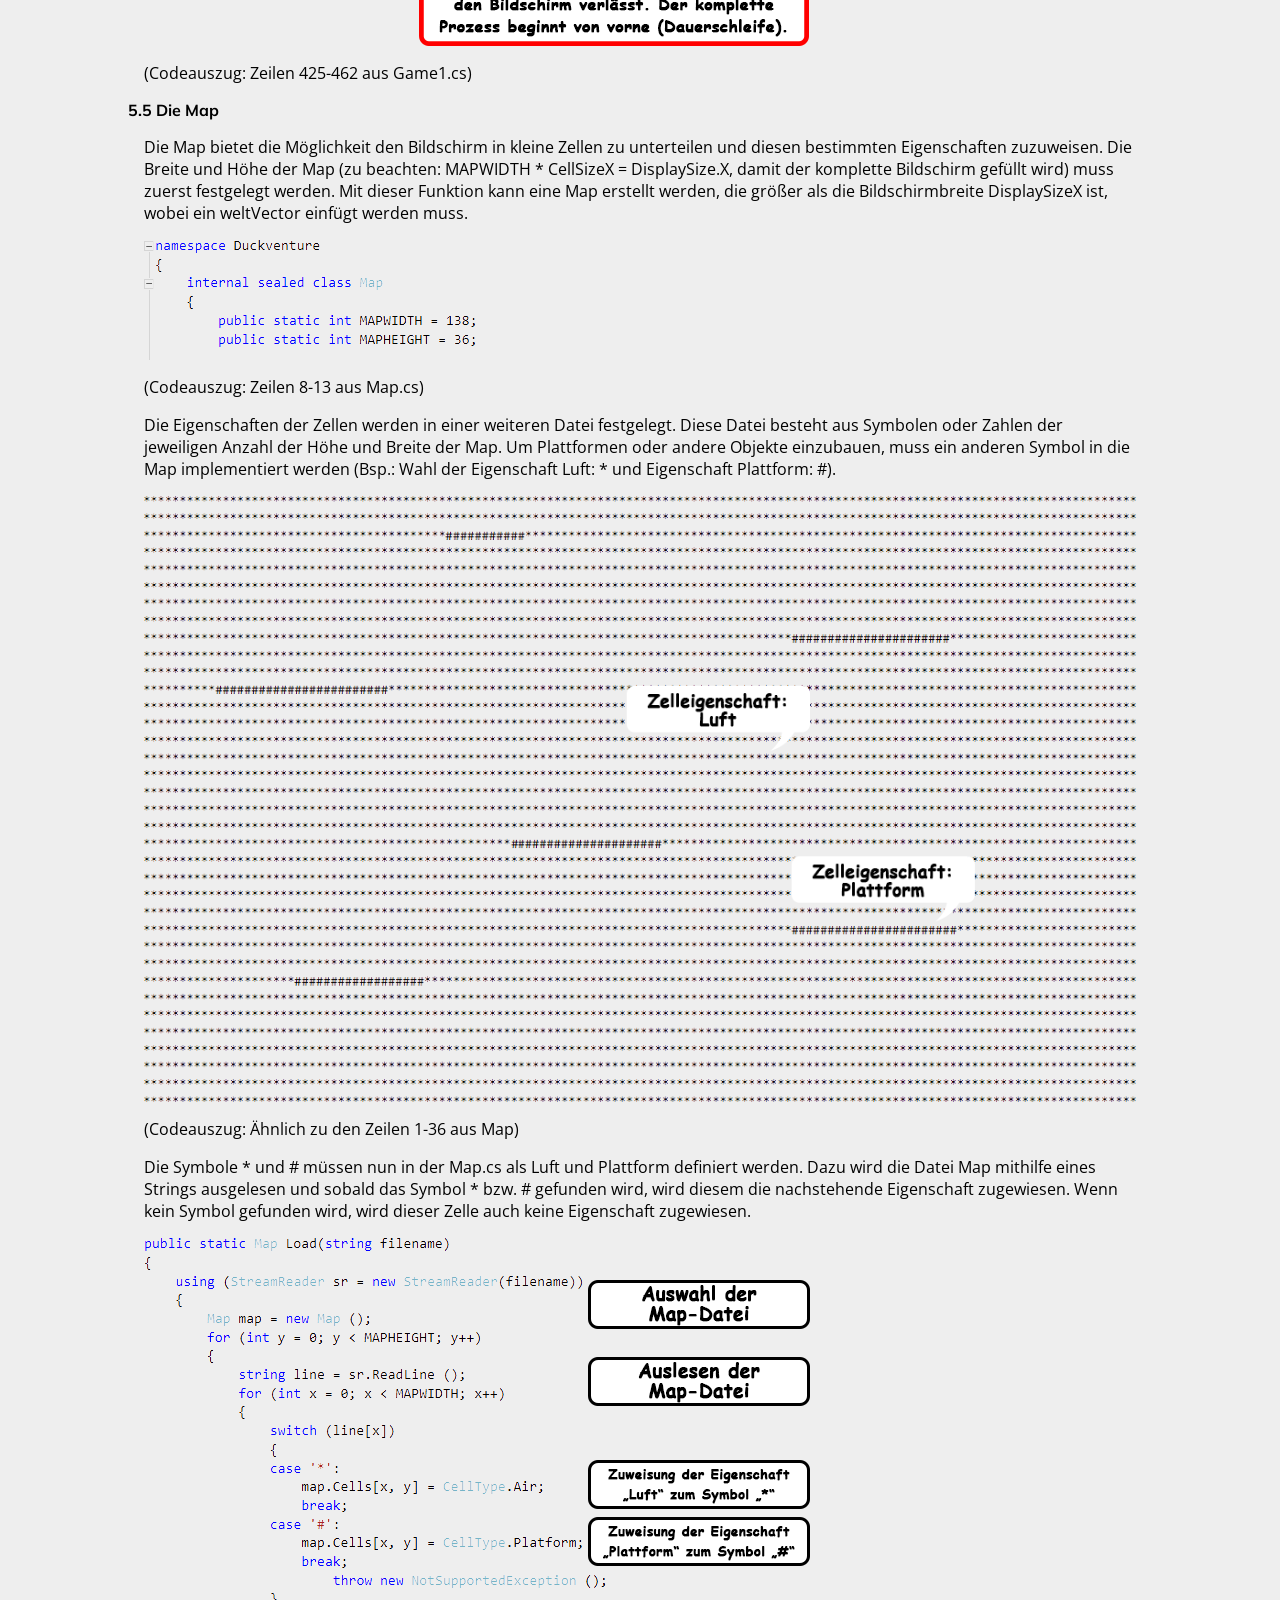
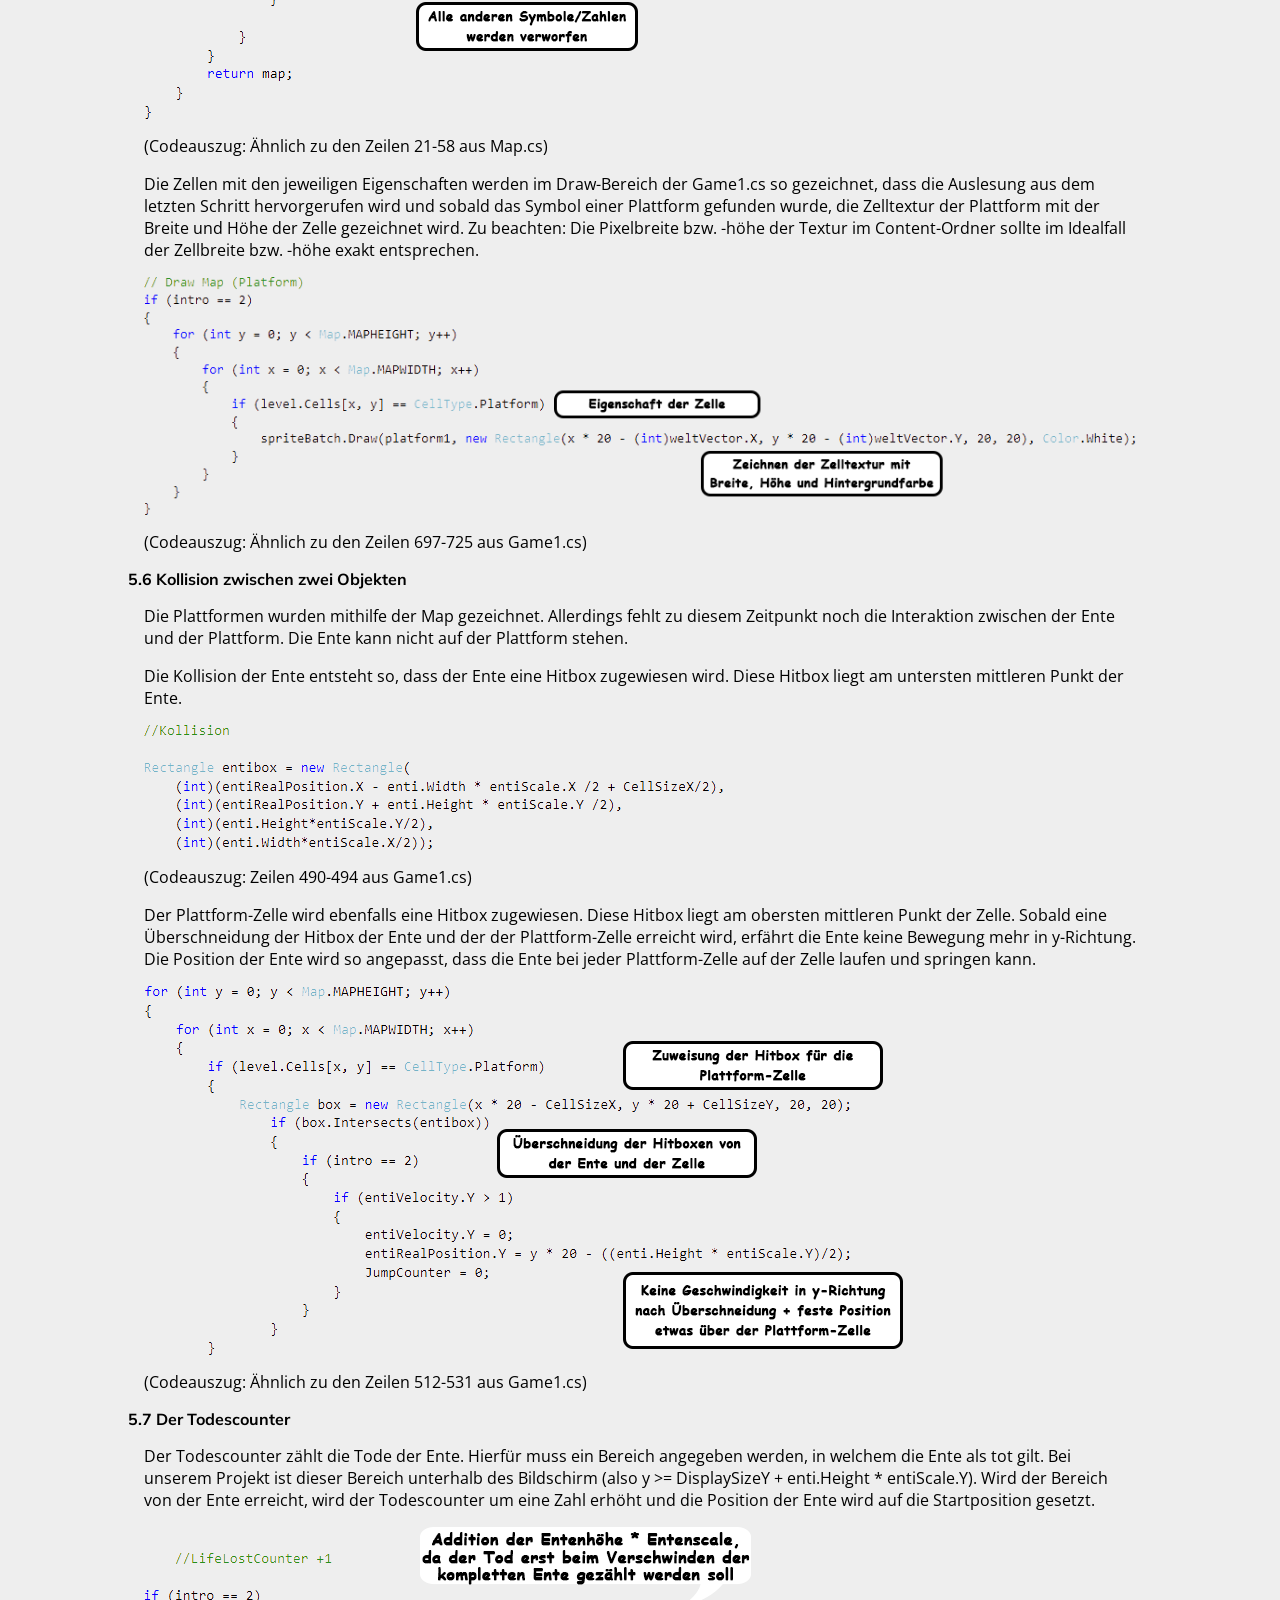
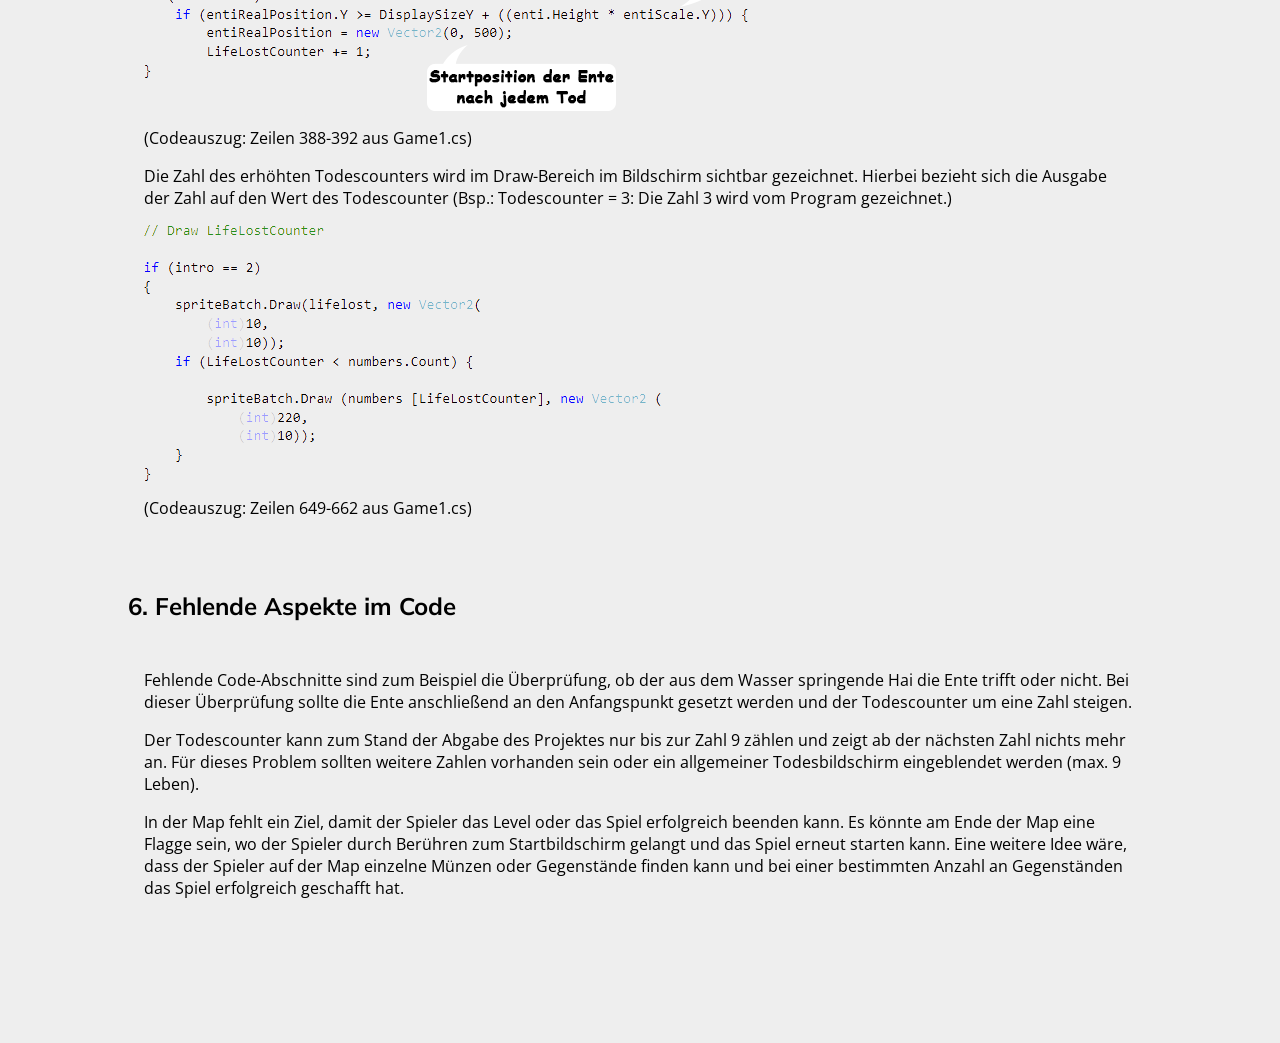
==== commit d5a2b006: "Update index.html" ====
--- a/docs/index.html
+++ b/docs/index.html
@@ -79,11 +79,11 @@
 <p><img src="images/LoadContent_enti.PNG"></p>
 <li>Update</li>
 <p>Hier finden die Berechnungen der Positionen und Handlungen der Objekte statt. Dieser Abschnitt ist für das Projekt der Wichtigste, da in diesem alles in einer Schleife berechnet und ausgelesen wird.</p>
-<p>Beispiel: Die Ente, welche im LoadContent-Abschnitt implementiert wurde, kann hier eine Position und eine zeitgesteuerte Bewegung zugeordnet werden.</p>
+<p>Beispiel: Der Ente, welche im LoadContent-Abschnitt implementiert wurde, kann hier eine Position und eine zeitgesteuerte Bewegung zugeordnet werden.</p>
 <p><img src="images/Update_enti.PNG"></p>
 <li>Draw</li>
 <p>Hier werden Objekte auf die Bildfläche gezeichnet, dabei werden die Berechnungen aus Update angewendet.</p>
-<p>Beispiel: Auf dem Bildschirm wird nach dem Ausführen des Spiels von der Ente nicht zu sehen sein. Die Ente muss also im Draw-Abschnitt des Codes implementiert werden, damit sie auf dem Bildschirm sichtbar ist.</p>
+<p>Beispiel: Auf dem Bildschirm wird nach dem Ausführen des Spiels von der Ente nichts zu sehen sein. Die Ente muss also im Draw-Abschnitt des Codes implementiert werden, damit sie auf dem Bildschirm sichtbar ist.</p>
 <p><img src="images/Draw_enti.PNG"></p>
 </ol>
 
@@ -114,7 +114,7 @@
 <p>Der Sprung ist noch etwas komplizierter, weil die Ente nur momentweise nach oben beschleunigt werden soll, anstatt durchgehend zu "fliegen". Zudem haben wir uns dafür entschieden, der Ente einen Doppelsprung zu ermöglichen, um das Gameplay etwas interessanter zu gestalten. Dafür müssen wir bei jedem Update beim nach oben Springen (Drücken der Taste W) überprüfen, ob die Taste beim letzten Update auch schon gedrückt war. Das passiert über eine Variable formerkState, die gleich der alten Variable kState gesetzt wird, noch bevor in der Update-Methode der neue Tastaturzustand auf kState angewandt wird.</p>
 <img src="images/Jump1.PNG">
 <p>(Codeauszug: Zeile 225 aus Game1.cs)</p>
-<p>Beim Überprüfen der Taste W wird nun zusätzlich geprüft, ob die Taste beim letzten Update auch schon gedrückt wurde. Der Vorgang läuft nur weiter ab, wenn der formerkState für W auf nicht gedrückt steht, so passiert der Sprung auch pro längerem Druck der Taste nur einmal, nicht mehrmals. Für den Doppelsprung existiert noch eine Variable JumpCounter, die zählt, wie oft die Ente schon gesprungen ist. Ist die Ente einmal gesprungen, wird der JumpCounter einen hochgesetzt, springen tut sie nur, wenn der JumpCounter unter dem gewünschten Wert für die Anzahl der Sprünge liegt. Im Gegensatz zu den anderen Bewegungen wird der Sprung übrigens nicht addiert, sondern gleich der Velocity gesetzt, um eine sprunghafte Beschleunigung zu erreichen. (Der ausgeklammerte Code ist zu ignorieren.)</p>
+<p>Beim Überprüfen der Taste W wird nun zusätzlich geprüft, ob die Taste beim letzten Update auch schon gedrückt wurde. Der Vorgang läuft nur weiter ab, wenn der formerkState für W auf nicht gedrückt steht, so passiert der Sprung auch pro längerem Druck der Taste nur einmal, nicht mehrmals. Für den Doppelsprung existiert noch eine Variable JumpCounter, die zählt, wie oft die Ente schon gesprungen ist. Ist die Ente einmal gesprungen, wird der JumpCounter einen hochgesetzt, springen tut sie nur, wenn der JumpCounter unter dem gewünschten Wert für die Anzahl der Sprünge liegt. Im Gegensatz zu den anderen Bewegungen wird der Sprung übrigens nicht addiert, sondern gleich der Velocity gesetzt, um eine sprunghafte Beschleunigung zu erreichen. (Die if-Klausel mit "if entiRealPosition.Y[...]" ist ein Überbleibsel aus der Zeit, als noch keine Blöcke, also auch kein Boden existiert haben. Sie hat der Ente beim Auftreffen auf den unteren Bildschirmrand den Doppelsprung ermöglicht und ist im tatsächlichen Programm inzwischen ausgeklammert.)</p>
 <img src="images/Jump2.PNG">
 <p>(Codeauszug: Zeilen 198-210 aus Game1.cs)</p>
 <p>Zuletzt wird bei vertikalen Kollision nach unten der JumpCounter zurückgesetzt, damit die Ente wieder frisch ihren Doppelsprung starten kann, sobald sie auf einer Plattform gelandet ist.</p>
@@ -125,7 +125,7 @@
 <p>Damit das Spiel nicht an Spannung verliert, braucht es eine Art Gegner für die Ente. Bei Duckventure nimmt ein Hai die Rolle des Gegners ein. Die Haiflosse des Hais schwimmt mit einer bestimmten Geschwindigkeit um die x-Koordinate der Ente herum. Sie lässt sich wie die Ente in das Projekt am Punkt (x , y) im Abschnitt "Draw" zeichnen. Die Haiflosse erhält, solange die x-Koordinate kleiner als die x-Koordinate der Ente ist eine positive Beschleunigung (1) und sobald sie größer als die x-Koordinate der Ente ist eine negative Beschleunigung (2), sodass die Flosse immer in Bewegung ist und niemals komplett zum Stehen kommt.</p>
 <p><img src="images/Shark.PNG"></p>
 <p>(Codeauszug: Zeilen 407-416 aus Game1.cs)</p>
-<p>Nach jeweils acht Sekunden springt aus der momentanen x-Koordinate der Ente ein Hai und die Haiflosse verschwindet vorerst. Dieser Prozess geschieht so, weil ein Timer (sharkTimer) von 0 bis 8 hochzählt und, sobald die 8 erreicht wurde, die nächste Aktion ausführt. Diese Aktion besteht daraus, dass die Haiflosse nicht mehr gezeichnet wird, der Hai mit einer bestimmten Beschleunigung in -y-Richtung springt und an einem bestimmten Punkt (Hälfte der Bildschirmhöhe) eine positive Beschleunigung erlangt, sodass er wieder zum Boden hin fällt. Beim Erreichen vom Ende des Bildschirms verschwindet der Hai wieder und die Haiflosse wird anschließend wieder mit ihren alten Bewegungen gezeichnet. Das Zählen mit dem Timer beginnt von vorne, es entsteht eine Dauerschleife der beschriebenen Vorgänge.</p>
+<p>Nach jeweils acht Sekunden springt aus der momentanen x-Koordinate der Ente ein Hai und die Haiflosse verschwindet vorerst. Dieser Prozess geschieht so, weil ein Timer (sharkTimer) von 0 bis 8 hochzählt und, sobald die 8 erreicht wurde, die nächste Aktion ausführt. Diese Aktion besteht daraus, dass die Haiflosse nicht mehr gezeichnet wird, der Hai mit einer bestimmten Beschleunigung in y-Richtung springt und an einem bestimmten Punkt (Hälfte der Bildschirmhöhe) eine positive Beschleunigung erlangt, sodass er wieder zum Boden hin fällt. Beim Erreichen vom Ende des Bildschirms verschwindet der Hai wieder und die Haiflosse wird anschließend wieder mit ihren alten Bewegungen gezeichnet. Das Zählen mit dem Timer beginnt von vorne, es entsteht eine Dauerschleife der beschriebenen Vorgänge.</p>
 <p><img src="images/SharkJump.PNG"></p>
 <p>(Codeauszug: Zeilen 425-462 aus Game1.cs)</p>
 
